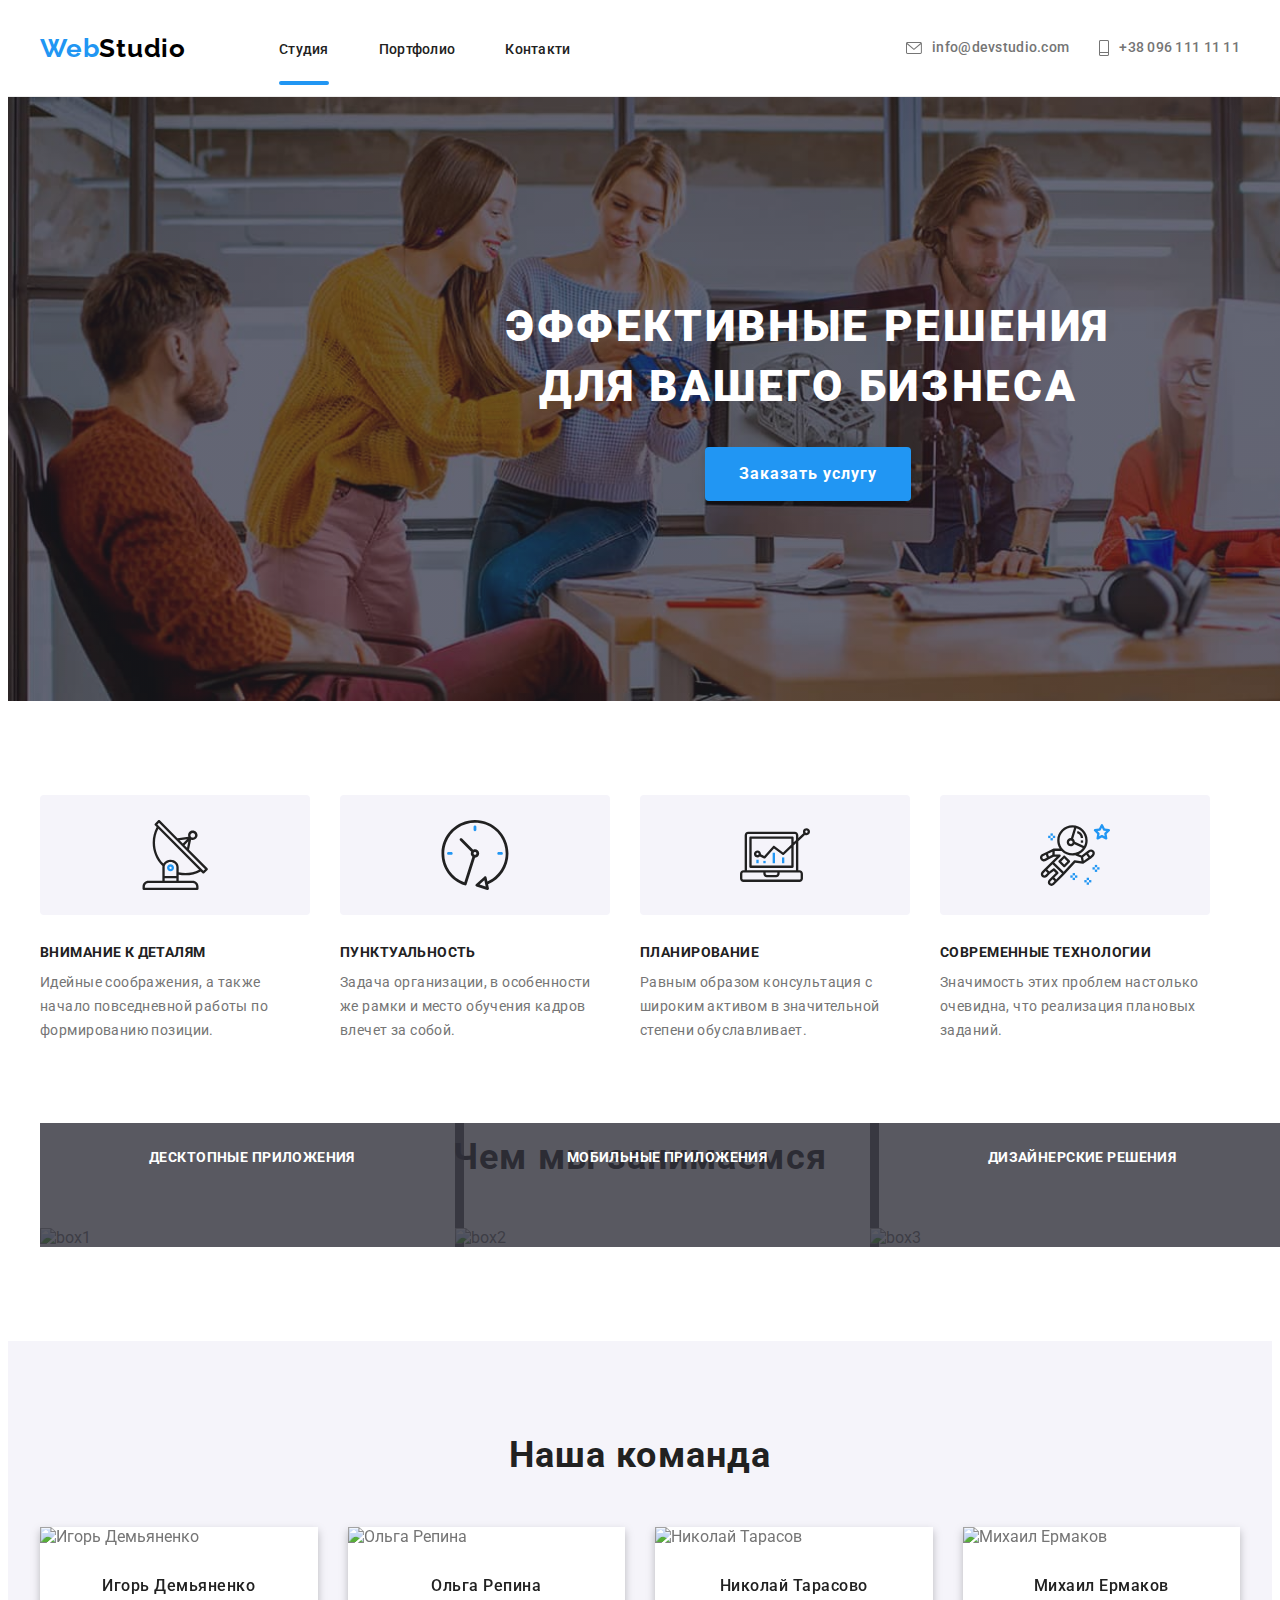
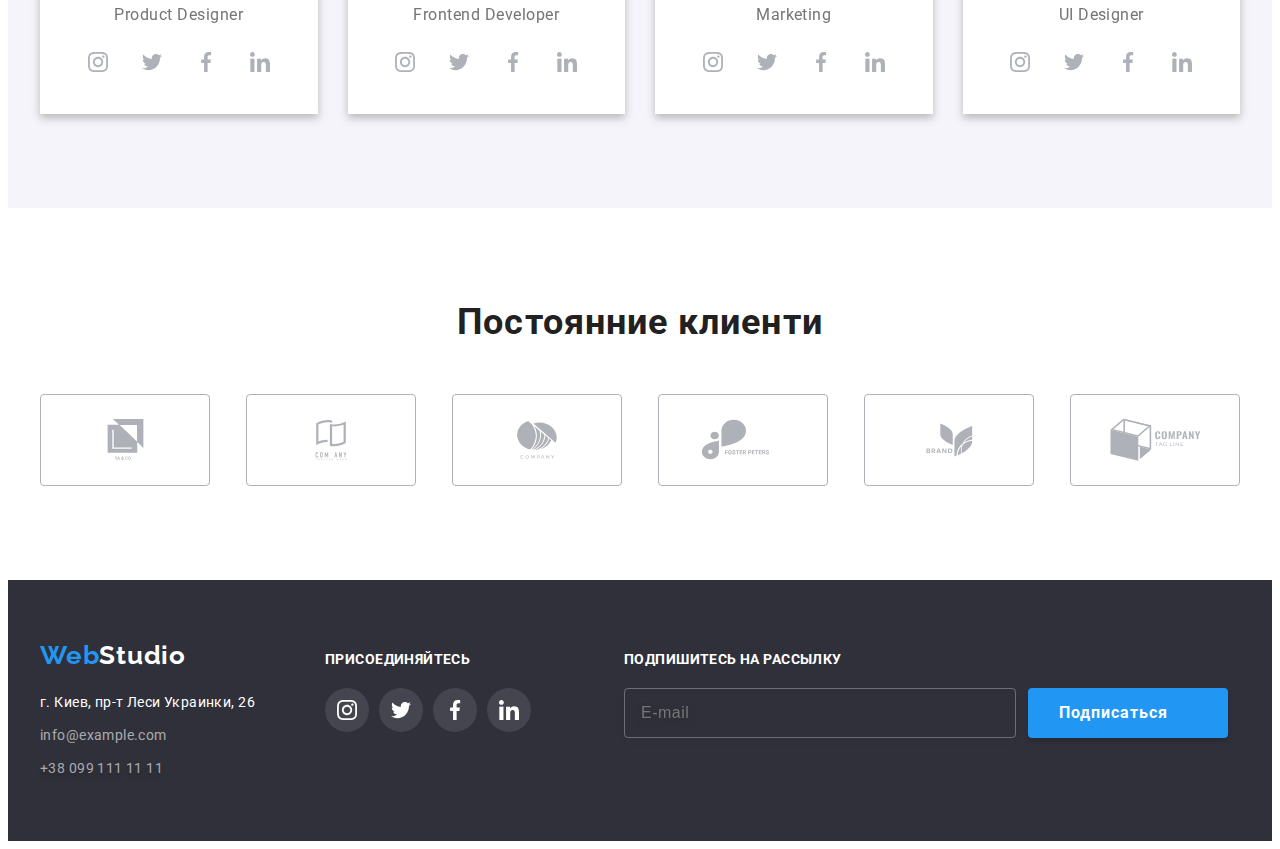
==== index.html @ 04d9489f "ver 1" ====
<!DOCTYPE html>
<html lang="ru">
  <head>
    <meta charset="UTF-8" />
    <meta http-equiv="X-UA-Compatible" content="IE=edge" />
    <meta name="viewport" content="width=device-width, initial-scale=1.0" />
    <title>Seventh task</title>
    <link rel="preconnect" href="https://fonts.googleapis.com" />
    <link rel="preconnect" href="https://fonts.gstatic.com" crossorigin />
    <link
      href="https://fonts.googleapis.com/css2?family=Raleway:wght@700&family=Roboto:wght@400;500;700;900&display=swap"
      rel="stylesheet"
    />
    <link
      rel="stylesheet"
      href="https://cdnjs.cloudflare.com/ajax/libs/modern-normalize/1.1.0/modern-normalize.min.css"
      integrity="sha512-wpPYUAdjBVSE4KJnH1VR1HeZfpl1ub8YT/NKx4PuQ5NmX2tKuGu6U/JRp5y+Y8XG2tV+wKQpNHVUX03MfMFn9Q=="
      crossorigin="anonymous"
      referrerpolicy="no-referrer"
    />
    <!-- <link rel="stylesheet" href="./CSS/style.css" /> -->
    <link rel="stylesheet" href="./CSS/main.min.css" />
  </head>

  <body>
    <div class="page-container">
      <!-- шапка -->
      <header class="header">
        <nav class="header__container container">
          <nav class="header__navigation">
            <a class="header__logo" href="./">
              <span class="logo">Web</span>Studio
            </a>
            <ul class="header-list list">
              <li class="header-list__item">
                <a href="./" class="header-list__link link curent">Студия</a>
              </li>
              <li class="header-list__item">
                <a href="./portfolio.html" class="header-list__link link"
                  >Портфолио</a
                >
              </li>
              <li class="header-list__item">
                <a href="" class="header-list__link link">Контакти</a>
              </li>
            </ul>
          </nav>

          <ul class="header-list list">
            <li class="contact-item">
              <div class="contact-item__button">
                <a class="contact-item__button link" href="mailto:info@devstudio.com">
                  <svg class="contact-item__icon" width="16" height="12">
                    <use href="./images/icons.svg#icon-mail"></use>
                  </svg>
                  info@devstudio.com
                </a>
              </div>
            </li>
            <li class="contact-item">
              <div class="contact-item__button">
                <a class="contact-item__button link" href="tel:380961111111">
                  <svg class="contact-item__icon" width="10" height="16">
                    <use href="./images/icons.svg#icon-smartphone"></use>
                  </svg>
                  +38 096 111 11 11
                </a>
              </div>
            </li>
          </ul>
        </nav>
      </header>

      <main>
        <!-- герой/банер -->
        <div class="hero">
          <!-- банер  -->
          <div class="hero__container container">
            <section class="hero__main">
              <h1 class="hero__title">Эффективные решения для вашего бизнеса</h1>
              <button class="hero__button" type="button" data-modal-open>
                Заказать услугу
              </button>
            </section>
          </div>
        </div>
        <!-- преваги/блог -->
        <section class="benefits">
          <div class="benefits__container container">
            <h2 class="visually-hidden">Принципи роботи</h2>

            <ul class="benefits-list list">
              <li class="benefits-list__item">
                <div class="benefits-list__icon-field">
                  <svg class="benefits-list__icon" width="70" height="70">
                    <use href="./images/icons.svg#icon-pic1"></use>
                  </svg>
                </div>
                <h3 class="benefits-list__tittle">Внимание к деталям</h3>
                <p class="benefits-list__text">
                  Идейные соображения, а также начало повседневной работы по
                  формированию позиции.
                </p>
              </li>
              <li class="benefits-list__item">
                <div class="benefits-list__icon-field">
                  <svg class="benefits-list__icon" width="70" height="70">
                    <use href="./images/icons.svg#icon-pic2"></use>
                  </svg>
                </div>
                <h3 class="benefits-list__tittle">Пунктуальность</h3>
                <p class="benefits-list__text">
                  Задача организации, в особенности же рамки и место обучения
                  кадров влечет за собой.
                </p>
              </li>
              <li class="benefits-list__item">
                <div class="benefits-list__icon-field">
                  <svg class="benefits-list__icon" width="70" height="70">
                    <use href="./images/icons.svg#icon-pic3"></use>
                  </svg>
                </div>
                <h3 class="benefits-list__tittle">Планирование</h3>
                <p class="benefits-list__text">
                  Равным образом консультация с широким активом в значительной
                  степени обуславливает.
                </p>
              </li>
              <li class="benefits-list__item">
                <div class="benefits-list__icon-field">
                  <svg class="benefits-list__icon" width="70" height="70">
                    <use href="./images/icons.svg#icon-pic4"></use>
                  </svg>
                </div>
                <h3 class="benefits-list__tittle">Современные технологии</h3>
                <p class="benefits-list__text">
                  Значимость этих проблем настолько очевидна, что реализация
                  плановых заданий.
                </p>
              </li>
            </ul>
          </div>
        </section>
        <!-- приклади -->
        <section class="examples">
          <div class="examples__container container">
            <h2 class="examples__title section-title">Чем мы занимаемся</h2>
            <ul class="examles-list list">
              <li class="examles-list__item">
                <img src="./images/img1.jpg" alt="box1" width="370" />
                <h3 class="visually-hidden">Pic name</h3>
                <div class="examles-list__container">
                  <h3 class="examles-list__text">Десктопные приложения</h3>
                </div>
              </li>
              <li class="examles-list__item">
                <img src="./images/img2.jpg" alt="box2" width="370" />
                <h3 class="visually-hidden">Pic name</h3>
                <div class="examles-list__container">
                  <h3 class="examles-list__text">Мобильные приложения</h3>
                </div>
              </li>
              <li class="examles-list__item">
                <img src="./images/img3.jpg" alt="box3" width="370" />
                <h3 class="visually-hidden">Pic name</h3>
                <div class="examles-list__container">
                  <h3 class="examles-list__text">Дизайнерские решения</h3>
                </div>
              </li>
            </ul>
          </div>
        </section>
        <!-- команда-->
        <section class="comand">
          <div class="comand__container container">
            <h2 class="comand__title section-title">Наша команда</h2>
            <ul class="comand-list list">
              <li class="comand-list__item">
                <img
                  src="./images/img4.jpg"
                  alt="Игорь Демьяненко"
                  width="270"
                />
                <div class="comand-list__content">
                  <h3 class="comand-list__member">Игорь Демьяненко</h3>
                  <p class="comand-list__job">Product Designer</p>
                  <ul class="comand-list__social socials list">
                    <li class="socials__item">
                      <a class="socials__link" href="">
                        <svg class="socials__icon" width="20" height="20">
                          <use href="./images/icons.svg#icon-instagram"></use>
                        </svg>
                      </a>
                    </li>
                    <li class="socials__item">
                      <a class="socials__link" href="">
                        <svg class="socials__icon" width="20" height="20">
                          <use href="./images/icons.svg#icon-twitter"></use>
                        </svg>
                      </a>
                    </li>
                    <li class="socials__item">
                      <a class="socials__link" href="">
                        <svg class="socials__icon" width="20" height="20">
                          <use href="./images/icons.svg#icon-facebook"></use>
                        </svg>
                      </a>
                    </li>
                    <li class="socials__item">
                      <a class="socials__link" href="">
                        <svg class="socials__icon" width="20" height="20">
                          <use href="./images/icons.svg#icon-linkedin"></use>
                        </svg>
                      </a>
                    </li>
                  </ul>
                </div>
              </li>
              <li class="comand-list__item">
                <img src="./images/img5.jpg" alt="Ольга Репина" width="270" />
                <div class="comand-list__content">
                  <h3 class="comand-list__member">Ольга Репина</h3>
                  <p class="comand-list__job">Frontend Developer</p>
                  <ul class="comand-list__social socials list">
                    <li class="socials__item">
                      <a class="socials__link" href="">
                        <svg class="socials__icon" width="20" height="20">
                          <use href="./images/icons.svg#icon-instagram"></use>
                        </svg>
                      </a>
                    </li>
                    <li class="socials__item">
                      <a class="socials__link" href="">
                        <svg class="socials__icon" width="20" height="20">
                          <use href="./images/icons.svg#icon-twitter"></use>
                        </svg>
                      </a>
                    </li>
                    <li class="socials__item">
                      <a class="socials__link" href="">
                        <svg class="socials__icon" width="20" height="20">
                          <use href="./images/icons.svg#icon-facebook"></use>
                        </svg>
                      </a>
                    </li>
                    <li class="socials__item">
                      <a class="socials__link" href="">
                        <svg class="socials__icon" width="20" height="20">
                          <use href="./images/icons.svg#icon-linkedin"></use>
                        </svg>
                      </a>
                    </li>
                  </ul>
                </div>
              </li>

              <li class="comand-list__item">
                <img
                  src="./images/img6.jpg"
                  alt="Николай Тарасов"
                  width="270"
                />
                <div class="comand-list__content">
                  <h3 class="comand-list__member">Николай Тарасово</h3>
                  <p class="comand-list__job">Marketing</p>
                  <ul class="comand-list__social socials list">
                    <li class="socials__item">
                      <a class="socials__link" href="">
                        <svg class="socials__icon" width="20" height="20">
                          <use href="./images/icons.svg#icon-instagram"></use>
                        </svg>
                      </a>
                    </li>
                    <li class="socials__item">
                      <a class="socials__link" href="">
                        <svg class="socials__icon" width="20" height="20">
                          <use href="./images/icons.svg#icon-twitter"></use>
                        </svg>
                      </a>
                    </li>
                    <li class="socials__item">
                      <a class="socials__link" href="">
                        <svg class="socials__icon" width="20" height="20">
                          <use href="./images/icons.svg#icon-facebook"></use>
                        </svg>
                      </a>
                    </li>
                    <li class="socials__item">
                      <a class="socials__link" href="">
                        <svg class="socials__icon" width="20" height="20">
                          <use href="./images/icons.svg#icon-linkedin"></use>
                        </svg>
                      </a>
                    </li>
                  </ul>
                </div>
              </li>
              <li class="comand-list__item">
                <img src="./images/img7.jpg" alt="Михаил Ермаков" width="270" />
                <div class="comand-list__content">
                  <h3 class="comand-list__member">Михаил Ермаков</h3>
                  <p class="comand-list__job">UI Designer</p>
                  <ul class="comand-list__social socials list">
                    <li class="socials__item">
                      <a class="socials__link" href="">
                        <svg class="socials__icon" width="20" height="20">
                          <use href="./images/icons.svg#icon-instagram"></use>
                        </svg>
                      </a>
                    </li>
                    <li class="socials__item">
                      <a class="socials__link" href="">
                        <svg class="socials__icon" width="20" height="20">
                          <use href="./images/icons.svg#icon-twitter"></use>
                        </svg>
                      </a>
                    </li>
                    <li class="socials__item">
                      <a class="socials__link" href="">
                        <svg class="socials__icon" width="20" height="20">
                          <use href="./images/icons.svg#icon-facebook"></use>
                        </svg>
                      </a>
                    </li>
                    <li class="socials__item">
                      <a class="socials__link" href="">
                        <svg class="socials__icon" width="20" height="20">
                          <use href="./images/icons.svg#icon-linkedin"></use>
                        </svg>
                      </a>
                    </li>
                  </ul>
                </div>
              </li>
            </ul>
          </div>
        </section>
        <!-- клієнти -->
        <section class="clients">
          <div class="clients__container container">
            <h2 class="clients__title section-title">Постоянние клиенти</h2>
            <ul class="clients-list list">
              <li class="clients-list__item">
                <a class="clients-list__link" href="">
                  <svg class="clients-list__icon" width="41" height="47">
                    <use href="./images/icons.svg#icon-client1"></use>
                  </svg>
                </a>
              </li>
              <li class="clients-list__item">
                <a class="clients-list__link" href="">
                  <svg class="clients-list__icon" width="40" height="52">
                    <use href="./images/icons.svg#icon-client2"></use>
                  </svg>
                </a>
              </li>
              <li class="clients-list__item">
                <a class="clients-list__link" href="">
                  <svg class="clients-list__icon" width="44" height="41">
                    <use href="./images/icons.svg#icon-client3"></use>
                  </svg>
                </a>
              </li>
              <li class="clients-list__item">
                <a class="clients-list__link" href="">
                  <svg class="clients-list__icon" width="85" height="41">
                    <use href="./images/icons.svg#icon-client4"></use>
                  </svg>
                </a>
              </li>
              <li class="clients-list__item">
                <a class="clients-list__link" href="">
                  <svg class="clients-list__icon" width="63" height="46">
                    <use href="./images/icons.svg#icon-client5"></use>
                  </svg>
                </a>
              </li>
              <li class="clients-list__item">
                <a class="clients-list__link" href="">
                  <svg class="clients-list__icon" width="93" height="43">
                    <use href="./images/icons.svg#icon-client6"></use>
                  </svg>
                </a>
              </li>
            </ul>
          </div>
        </section>
      </main>

      <footer class="footer">
        <div class="footer__container container">
          <div class="footer__adress-container">
            <a class="footer__logo" href="./">
              <span class="logo">Web</span>Studio
            </a>
            <address class="footer__contact">
              <p class="footer-adress contact-container">
                г. Киев, пр-т Леси Украинки, 26
              </p>
              <a
                class="footer__mail link contact-container"
                href="mailto:info@example.com"
                >info@example.com</a
              >
              <a
                class="footer__tel link contact-container"
                href="tel:+380991111111"
                >+38 099 111 11 11</a
              >
            </address>
          </div>

          <div class="footer__social-container">
            <h4 class="footer__social-title">присоединяйтесь</h4>
            <ul class="socials list">
              <li class="socials__item">
                <a class="socials__link footer__socials-link" href="">
                  <svg class="socials__icon" width="20" height="20">
                    <use href="./images/icons.svg#icon-instagram"></use>
                  </svg>
                </a>
              </li>
              <li class="socials__item">
                <a class="socials__link footer__socials-link" href="">
                  <svg class="socials__icon" width="20" height="20">
                    <use href="./images/icons.svg#icon-twitter"></use>
                  </svg>
                </a>
              </li>
              <li class="socials__item">
                <a class="socials__link footer__socials-link" href="">
                  <svg class="socials__icon" width="20" height="20">
                    <use href="./images/icons.svg#icon-facebook"></use>
                  </svg>
                </a>
              </li>
              <li class="socials__item">
                <a class="socials__link footer__socials-link" href="">
                  <svg class="socials__icon" width="20" height="20">
                    <use href="./images/icons.svg#icon-linkedin"></use>
                  </svg>
                </a>
              </li>
            </ul>
          </div>
          <div class="footer__form-container">
            <h4 class="footer-form__title">Подпишитесь на рассылку</h4>
            <form action="#" class="footer-form">
                <input 
                type="email" 
                name="user-mail" 
                class="footer-form__input" 
                placeholder="E-mail"
                id="user-mail"> 
    
                <button type="submit" class="footer-form__submit" >Подписаться
                        <svg class="footer-form__submit-send" width="24" height="24">
                          <use href="./images/icons.svg#icon-send"></use>
                        </svg>
                </button>
            </form>
          </div>  
          
        </div>
      </footer>
      <div class="backdrop is-hidden" data-modal>
        <div class="modal">
          <button type="button" class="modal__close" data-modal-close>
            <svg class="modal__close-icon" width="18" height="18">
              <use href="./images/icons.svg#icon-close"></use>
            </svg>
          </button>
          <p class="modal__title">Оставьте свои данные, мы вам перезвоним</p>
          <form action="#" class="modal-form">
              <div class="modal-form__field">
                   <label for="user-name" class="form__name-label">Имя</label>
                   <div class="form__input-wrap">
                           <input 
               type="text" 
               minlength="3" 
               name="user-name" 
               class="form__input" 
               required 
               id="user-name"> 
               <svg class="form__input-icon" width="18" height="18">
               <use href="./images/icons.svg#icon-person">   
               </use>
               </svg>
                   </div>
           
              </div>
              <div class="modal-form__field">
                <label for="user-tel" class="form__name-label">Телефон</label>
                <div class="form__input-wrap">
            <input 
            type="tel" 
            name="user-tel" 
            class="form__input" 
            required  
            title="+38 (098) 222-22-22" 
            
            pattern="[\+]\d{2}\s[\(]\d{3}[\)]\s\d{3}[\-]\d{2}[\-]\d{2}" 
            id="user-tel"> 
            <svg class="form__input-icon" width="18" height="18">
                <use href="./images/icons.svg#icon-phone">   
                </use>
                </svg>
        </div>
        </div>
                 <div class="modal-form__field">
                    <label for="user-mail" class="form__name-label">Почта</label>
                    <div class="form__input-wrap">
                <input 
                type="email" 
                name="user-mail" 
                class="form__input" 
                id="user-mail"> 
                <svg class="form__input-icon" width="18" height="18">
                    <use href="./images/icons.svg#icon-email">   
                    </use>
                    </svg>
            </div>
            </div>
            <div class="modal-form__field">
                <label for="user-text" class="form__name-label">Комментарий</label>
                <textarea name="user-text" 
                class="form__text " 
                placeholder="Введите текст"
                id="user-text"
                ></textarea>
                </div>
                    <input 
                        type="checkbox"
                        name="spam"
                        id="modal-check"
                        required
                        class="form__check visually-hidden"> 
                    <label for="modal-check" class="form__check-text">
                        <span>
                        <svg class="form__icon-check" width="16" height="15">
                            <use href="./images/icons.svg#icon-vector">   
                            </use>
                            </svg>
                    </span>
                    Соглашаюсь с рассылкой и принимаю 
                        <a class="form__check-link" href="" >Условия договора</a>
                    </label>
                
                         
                <button type="submit" class="modal__submit" >Отправить</button>
          </form>
        </div>
      </div>
      <script src="./js/modal.js"></script>
    </div>
  </body>
</html>
---- CSS/style.css ----
h1,
h2,
h3,
h4,
h5,
h6,
p {
  margin: 0;
}

ul {
  margin: 0;
  padding: 0;
}

button {
  cursor: pointer;
}

body {
  font-family: 'Roboto', sans-serif;
  color: var(--second-text-color);
}

img {
  display: block;
  max-width: 100%;
  height: auto;
}

address {
  font-style: normal;
}

:root {
  --main-text-color: #212121;
  --hover-text-color: #2196f3;
  --hero-text-color: #fff;
  --second-text-color: #757575;
  --btn-bkground-v1: #2196f3;
  --btn-bkground-v2: #f5f4fa;
  --background-color: #2f303a;
}

.list {
  list-style: none;
}

.link {
  text-decoration: none;
}

.visually-hidden {
  position: absolute;
  white-space: nowrap;
  width: 1px;
  height: 1px;
  overflow: hidden;
  border: 0;
  padding: 0;
  clip: rect(0 0 0 0);
  clip-path: inset(50%);
  margin: -1px;
}

.section-title {
  font-weight: 700;
  font-size: 36px;
  line-height: 1.16;
  text-align: center;
  letter-spacing: 0.03em;
  margin-bottom: 50px;
}

.container {
  display: flex;
  width: 1200px;
  padding-left: 15px;
  padding-right: 15px;
  margin: 0 auto;
}

/* ------------------HEADER-------------------------- */
.header {
  padding-top: 25px;
  padding-bottom: 32px;
  border-bottom: 1px solid #ececec;
}

.header-container {
  align-items: center;
  justify-content: space-between;
}

.header-navigation {
  display: flex;
  align-items: center;
}

.header-logo {
  font-family: Raleway;
  font-weight: 700;
  font-size: 26px;
  line-height: 1.19;
  letter-spacing: 0.03em;
  color: #000;
  text-decoration: none;
  margin-right: 93px;
}

.logo {
  color: #2196f3;
}

.header-list {
  display: flex;
}

.header-item:not(:last-child) {
  margin-right: 50px;
}

.header-link {
  font-weight: 500;
  font-size: 14px;
  line-height: 1.14;
  letter-spacing: 0.02em;
  color: var(--main-text-color);
  transition: color 250ms cubic-bezier(0.4, 0, 0.2, 1);
  position: relative;
}

.header-link:focus,
.header-link:hover {
  color: var(--hover-text-color);
}

.header-link.curent::after {
  content: '';
  width: 100%;
  height: 4px;
  background-color: var(--btn-bkground-v1);
  border-radius: 2px;
  position: absolute;
  left: 0;
  bottom: -28px;
}

.button-primary {
  display: flex;
  font-family: inherit;
  font-weight: 500;
  font-size: 14px;
  line-height: 1.14;
  letter-spacing: 0.02em;
  color: var(--second-text-color);
  cursor: pointer;
  align-items: center;
  transition: color 250ms cubic-bezier(0.4, 0, 0.2, 1);
}

.contact-item:not(:last-child) {
  margin-right: 30px;
}

.button-primary:focus,
.button-primary:hover {
  color: var(--hover-text-color);
}

.mail-icon {
  fill: currentColor;
  margin-right: 10px;
}

/* ------------------FOOTER-------------------------- */
.footer {
  background-color: var(--background-color);
  color: #fff;
  padding-top: 60px;
  padding-bottom: 60px;
}

.footer-container {
  align-items: baseline;
}

.footer-adress-container {
  flex-direction: column;
}

.footer-logo {
  display: flex;
  font-family: Raleway;
  font-weight: 700;
  font-size: 26px;
  line-height: 1.19;
  letter-spacing: 0.03em;
  margin-bottom: 20px;
  text-decoration: none;
  color: #fff;
}

.footer-contact {
  font-style: normal;
  font-size: 14px;
  line-height: 1.71;
  letter-spacing: 0.03em;
  display: flex;
  flex-direction: column;
  align-content: space-between;
}

.contact-container:not(:last-child) {
  margin-bottom: 9px;
}

.footer-mail {
  color: rgba(255, 255, 255, 0.6);
}

.footer-tel {
  color: rgba(255, 255, 255, 0.6);
  text-shadow: 0 4px 4px rgba(0, 0, 0, 0.25);
}

.footer-social-container {
  display: flex;
  flex-direction: column;
  margin-left: 70px;
}

.footer-social-title {
  font-weight: 700;
  font-size: 14px;
  line-height: 1.14;
  letter-spacing: 0.03em;
  text-transform: uppercase;
  color: var(--hero-text-color);
  margin-bottom: 20px;
}

.comand-social-link-footer {
  width: 100%;
  height: 100%;
  border-radius: 50%;
  background: #fff;
  display: flex;
  justify-content: center;
  align-items: center;
  color: #fff;
  background-color: rgba(255, 255, 255, 0.1);
  transition: color 250ms cubic-bezier(0.4, 0, 0.2, 1),
    background-color 250ms cubic-bezier(0.4, 0, 0.2, 1);
}

.comand-social-icon {
  fill: currentColor;
}

.comand-social-link-footer:focus,
.comand-social-link-footer:hover {
  background-color: var(--hover-text-color);
  color: var(--hero-text-color);
}


.footer-form-container {
  display: flex;
  flex-direction: column;
  margin-left: 93px;
}

.footer-form-title {
 font-weight: 700;
font-size: 14px;
line-height: 1.14;
letter-spacing: 0.03em;
text-transform: uppercase;
color: #FFFFFF;
margin-bottom: 20px;
}

.footer-form {
  display: flex;
  height: 50px;
}

.footer-input {
width: 358px;
border: 1px solid rgba(255, 255, 255, 0.3);
filter: drop-shadow(0px 4px 4px rgba(0, 0, 0, 0.15));
border-radius: 4px;
padding: 15px 16px;
background-color: transparent;
font-weight: 400;
font-size: 16px;
line-height: 1.25;
align-items: center;
letter-spacing: 0.03em;
color: rgba(255, 255, 255, 0.6);
}

.footer-submit {
  display: flex;
width: 200px;
background: #2196F3;
box-shadow: 0px 4px 4px rgba(0, 0, 0, 0.15);
border-radius: 4px;
border: currentColor;
margin-left: 12px;
padding: 10px 29px;
font-weight: 700;
font-size: 16px;
line-height: 1.87;
align-items: center;
justify-content: center;
text-align: center;
letter-spacing: 0.06em;
color: #FFFFFF;
}

.footer-submit-send {
  margin-left: 10px;
  fill: currentColor;
}



/* ------------------------------------------INDEX-------------------------------------------------- */

/* ------------------HERO-------------------------- */

.hero {
  width: 1600px;
  margin: 0 auto;
  background-color: var(--background-color);
  background-image: linear-gradient(
      rgba(47, 48, 58, 0.4),
      rgba(47, 48, 58, 0.4)
    ),
    url(../images/Img.jpg);
  background-repeat: no-repeat;
  background-position: center;
  background-size: cover;
}

.hero-container {
  flex-direction: column;
  align-items: center;
  padding-top: 200px;
  padding-bottom: 200px;
}

.hero-title {
  display: flex;
  font-weight: 900;
  font-size: 44px;
  line-height: 1.36;
  text-align: center;
  letter-spacing: 0.06em;
  text-transform: uppercase;
  color: var(--hero-text-color);
  width: 696px;
  height: 120px;
  margin-bottom: 30px;
}

.hero-button {
  font-family: inherit;
  font-weight: 700;
  font-size: 16px;
  line-height: 1.87;
  display: flex;
  align-items: center;
  text-align: center;
  letter-spacing: 0.06em;
  color: var(--hero-text-color);
  padding: 10px 32px;
  background: #2196f3;
  box-shadow: 0 4px 4px rgba(0, 0, 0, 0.15);
  border: none;
  border-radius: 4px;
  margin: 0 auto;
}

/* ------------------BENEFITS-------------------------- */
.benefits {
  padding-top: 94px;
  padding-bottom: 94px;
}

.benefits-list {
  display: flex;
  justify-content: space-between;
}

.benefits-item {
  width: 270px;
}

.benefits-item:not(:last-child) {
  margin-right: 30px;
}

.benefits-tittle {
  /* display: flex; */
  font-weight: 700;
  font-size: 14px;
  line-height: 1.14;
  letter-spacing: 0.03em;
  text-transform: uppercase;
  color: var(--main-text-color);
  margin-bottom: 10px;
}

.benefits-icon-field {
  width: 270px;
  height: 120px;
  background: #f5f4fa;
  border-radius: 4px;
  display: flex;
  margin-bottom: 30px;
  justify-content: center;
  align-items: center;
}

.benefits-text {
  font-size: 14px;
  line-height: 1.71;
  letter-spacing: 0.03em;
}

/* ------------------EXAMPLES------------------------- */

.examples {
  padding-bottom: 94px;
}

.examples-container {
  flex-direction: column;
}

.examles-list {
  display: flex;
  justify-content: space-between;
}

.examples-item {
  position: relative;
}

.example-item:not(:last-child) {
  margin-right: 30px;
}

.example-description-container {
  width: 100%;
  height: 70px;
  background-color: rgba(47, 48, 58, 0.8);
  position: absolute;
  bottom: 0;
  left: 0;
  padding: 27px;
}

.descritpion {
  font-weight: 700;
  font-size: 14px;
  line-height: 1.14;
  text-align: center;
  letter-spacing: 0.03em;
  text-transform: uppercase;
  color: #fff;
}

.examples-title {
  color: var(--main-text-color);
}

/* ------------------COMAND------------------------ */
.comand {
  background-color: var(--btn-bkground-v2);
  padding-top: 94px;
  padding-bottom: 94px;
}

.comand-container {
  flex-direction: column;
}

.comand-title {
  color: var(--main-text-color);
}

.comand-list {
  display: flex;
  flex-wrap: wrap;
  margin-right: -30px;
  margin-bottom: -30px;
}

.comand-item {
  flex-basis: calc(100% / 4 - 30px);
  background-color: #fff;
  margin-right: 30px;
  margin-bottom: 30px;
  filter: drop-shadow(0px 4px 4px rgba(0, 0, 0, 0.25));
}

.comand-content {
  padding-top: 30px;
  padding-bottom: 30px;
}

.comand-member {
  font-weight: 500;
  font-size: 16px;
  line-height: 1.19;
  text-align: center;
  letter-spacing: 0.03em;
  color: var(--main-text-color);
  margin-bottom: 10px;
}

.comand-job {
  font-size: 16px;
  line-height: 1.19;
  text-align: center;
  letter-spacing: 0.03em;
  margin-bottom: 16px;
}

.comand-social-list {
  display: flex;
  justify-content: center;
}

.comand-social-item {
  width: 44px;
  height: 44px;
}
.comand-social-item + .comand-social-item {
  margin-left: 10px;
}

.comand-social-link {
  width: 100%;
  height: 100%;
  border-radius: 50%;
  background: #fff;
  display: flex;
  justify-content: center;
  align-items: center;
  color: #afb1b8;
  transition: color 250ms cubic-bezier(0.4, 0, 0.2, 1),
    background-color 250ms cubic-bezier(0.4, 0, 0.2, 1);
}

.comand-social-icon {
  fill: currentColor;
}

.comand-social-link:focus,
.comand-social-link:hover {
  background-color: var(--hover-text-color);
  color: var(--hero-text-color);
}

/* ------------------Clients------------------------ */

.clients {
  padding-top: 94px;
  padding-bottom: 94px;
}

.clients-container {
  flex-direction: column;
}

.clients-title {
  color: var(--main-text-color);
}
.clients-list {
  display: flex;
  justify-content: space-between;
}

.clients-item {
  width: 170px;
  height: 92px;
}

.clients-link {
  width: 100%;
  height: 100%;
  border: 1px solid #afb1b8;
  box-sizing: border-box;
  border-radius: 4px;
  display: flex;
  justify-content: center;
  align-items: center;
  color: #afb1b8;
  transition: color 250ms cubic-bezier(0.4, 0, 0.2, 1),
    border-color 250ms cubic-bezier(0.4, 0, 0.2, 1);
}

.clients-icon {
  fill: currentColor;
}

.clients-link:focus,
.clients-link:hover {
  border-color: var(--hover-text-color);
  color: var(--hover-text-color);
}

/* ------------------modalka------------------------- */

.backdrop {
  width: 100vw;
  height: 100vh;
  background-color: rgba(0, 0, 0, 0.2);
  position: fixed;
  top: 0;
  left: 0;
  transition: opacity 1000ms cubic-bezier(0.4, 0, 0.2, 1),
    scale 1000ms cubic-bezier(0.4, 0, 0.2, 1),
    visibility 1000ms cubic-bezier(0.4, 0, 0.2, 1),
    rotate 1000ms cubic-bezier(0.4, 0, 0.2, 1);
}

.backdrop.is-hidden .modal {
  transform: scale(0) rotate(-380deg);
}

.modal {
  width: 528px;
  min-height: 581px;
  background-color: #fff;
  position: absolute;
  box-shadow: 0px 1px 3px rgba(0, 0, 0, 0.12), 
  0px 1px 1px rgba(0, 0, 0, 0.14), 
  0px 2px 1px rgba(0, 0, 0, 0.2);
border-radius: 4px;
  top: 50%;
  left: 50%;
  transform: scale(1) translate(-50%, -50%) rotate(0);
  transition: transform 1000ms;
  transform-origin: top left;
  padding: 40px;
}

.modal-close {
  position: absolute;
  top: 8px;
  right: 8px;
  width: 30px;
  height: 30px;
  background-color: transparent;
  border: 1px solid rgba(0, 0, 0, 0.1);
  border-radius: 50%;
  display: flex;
  align-items: center;
  justify-content: center;
  transition: color 250ms cubic-bezier(0.4, 0, 0.2, 1);
}

.close-icon {
  fill: currentColor;
}

.modal-close:focus,
.modal-close:hover {
  color: var(--hover-text-color);
}

.is-hidden {
  visibility: hidden;
  opacity: 0;
  pointer-events: 0;
}

.modal-title {
  font-weight: 700;
font-size: 20px;
line-height: 1.15;
text-align: center;
letter-spacing: 0.03em;
color: #212121;
margin-bottom: 12px;
}

.modal-form-field {
  margin-bottom: 10px;
  }


.modal-input-wrap {
  position: relative;
}

.modal-input {
  width: 100%;
  height: 40px;
   border: 1px solid rgba(33, 33, 33, 0.2);
box-sizing: border-box;
border-radius: 4px;
outline: none;
padding-left: 25px;
padding-right: 10px;
background-color: transparent;
color: #212121;
transition: border-color 250ms cubic-bezier(0.4, 0, 0.2, 1);

}


.modal-input:focus,
.modal-text:focus {
border-color: #2196F3;
}

.input-icon {
  position: absolute;
  top: 50%;
  transform: translateY(-50%);
  left: 5px;
  fill: var(--main-text-color);
  transition: fill 250ms cubic-bezier(0.4, 0, 0.2, 1);
  }

  .modal-input:focus + .input-icon{
fill: #2196F3;
}

.modal-text {
  width: 100%;
  height: 120px;
  margin-bottom: 10px;
  border: 1px solid rgba(33, 33, 33, 0.2);
box-sizing: border-box;
border-radius: 4px;
outline: none;
padding: 12px 16px;
background-color: transparent;
color: #212121;
resize: none;
transition: border-color 250ms cubic-bezier(0.4, 0, 0.2, 1);
}


.modal-input::placeholder, .modal-text::placeholder, {
  font-size: 12px;
  color: rgba(117, 117, 117, 0.5);
}

.form-name-label {
font-weight: 400;
font-size: 12px;
line-height: 1.67;
letter-spacing: 0.01em;
display: block;
margin-bottom: 4px;
color: #757575;
}

.modal-submit {
 width: 200px;
height: 50px;
background: #2196F3;
box-shadow: 0px 4px 4px rgba(0, 0, 0, 0.15);
border-radius: 4px;
border: currentColor;
font-weight: 700;
font-size: 16px;
line-height: 1.87;
display: flex;
align-items: center;
text-align: center;
justify-content: center;
letter-spacing: 0.06em;
color: #FFFFFF;
margin: 0 auto;
margin-top: 30px;
}

.modal-submit:focus {
  background: #188CE8;

}

.check-text {
font-weight: 400;
font-size: 14px;
line-height: 1.71;
letter-spacing: 0.03em;
color: #757575;
display: flex;
align-items: center;
justify-content: center;
/* justify-content: space-between; */


}


.check-text span {
  width: 16px;
  height: 15px;
  border: 1px solid #000000;
  border-radius: 2px;
margin-right: 9px;
display: flex;
align-items: center;
}

.icon-check {
  fill: #fff;
}

.modal-check:checked + .check-text span {
  background: #2196F3;
  border: none;
   
  }

/* .check-text::before {
  content: '';
  width: 16px;
  height: 15px;
  border: 1px solid #000000;
  box-sizing: border-box;
display: block;
border-radius: 2px;
}

.modal-check:checked + .check-text::before {
background-color: darkmagenta;
} */


.check-link {
  text-decoration-line: underline;
  color: #2196F3;
  margin-left: 5px;
}




/* ------------------------------------------PORTFOLIO------------------------------------------------ */
.filter {
  padding-top: 100px;
  padding-bottom: 100px;
}

.portfolio-container {
  flex-direction: column;
  align-items: center;
}

/* ------------------filter------------------------ */
.filter-list {
  display: flex;
  justify-content: space-between;
  margin-bottom: 50px;
}

.filter-item:not(:last-child) {
  margin-right: 8px;
}

.filter-button {
  font-family: inherit;
  font-weight: 500;
  font-size: 16px;
  line-height: 1.62;
  cursor: pointer;
  border-color: transparent;
  padding: 6px 22px;
  text-align: center;
  letter-spacing: 0.03em;
  color: var(--main-text-color);
  background-color: var(--btn-bkground-v2);
  border-radius: 4px;
  transition: color 250ms cubic-bezier(0.4, 0, 0.2, 1),
    background-color 250ms cubic-bezier(0.4, 0, 0.2, 1),
    filter 250ms cubic-bezier(0.4, 0, 0.2, 1);
}

.filter-button:focus,
.filter-button:hover {
  color: var(--hero-text-color);
  background-color: var(--btn-bkground-v1);
  filter: drop-shadow(0px 4px 4px rgba(0, 0, 0, 0.25));
}

/* ------------------Results------------------------ */

.results-list {
  display: flex;
  flex-wrap: wrap;
  margin-right: -30px;
  margin-bottom: -30px;
}

.results-item {
  border: 1px solid #eee;
  flex-basis: calc(100% / 3 - 30px);
  background-color: #fff;
  margin-right: 30px;
  margin-bottom: 30px;
  transition: filter 250ms cubic-bezier(0.4, 0, 0.2, 1);
}

.results-item:focus,
.results-item:hover {
  filter: drop-shadow(0px 4px 4px rgba(0, 0, 0, 0.25));
}

.results-content {
  padding: 20px 24px;
}

.results-name {
  font-weight: 700;
  font-size: 18px;
  line-height: 2;
  letter-spacing: 0.06em;
  color: var(--main-text-color);
  margin-bottom: 4px;
}

.results-group {
  font-size: 16px;
  line-height: 1.87;
  letter-spacing: 0.03em;
}

.result-img-container {
  position: relative;
  overflow: hidden; /* padding-bottom: 2px; */
}

.result-description {
  font-weight: 400;
  font-size: 18px;
  line-height: 1.56;
  color: var(--hero-text-color);
  padding: 63px 24px;
  background-color: rgba(33, 150, 243, 0.9);
  height: 100%;
  margin-top: -1px;
  margin-left: -1px;
  margin-right: -1px;
  position: absolute;
  top: 0;
  left: 0;
  transform: translatey(101%);
  transition: transform 250ms cubic-bezier(0.4, 0, 0.2, 1);
  overflow: auto;
}

.results-item:hover .result-description {
  transform: translateY(0);
}
---- CSS/main.min.css ----
:root{--main-text-color: #212121;--hover-text-color: #2196f3;--hero-text-color: #fff;--second-text-color: #757575;--btn-bkground-v1: #2196f3;--btn-bkground-v2: #f5f4fa;--background-color: #2f303a}h1,h2,h3,h4,h5,h6,p{margin:0}ul{margin:0;padding:0}button{cursor:pointer}body{font-family:'Roboto', sans-serif;color:var(--second-text-color)}img{display:block;max-width:100%;height:auto}address{font-style:normal}.visually-hidden{position:absolute;white-space:nowrap;width:1px;height:1px;overflow:hidden;border:0;padding:0;clip:rect(0 0 0 0);clip-path:inset(50%);margin:-1px}.is-hidden{visibility:hidden;opacity:0;pointer-events:0}.list{list-style:none}.link{text-decoration:none}.container{display:flex;width:1200px;padding-left:15px;padding-right:15px;margin:0 auto}.contact-item__button{border-radius:4px;border-color:rgba(0,0,0,0);font-family:inherit;background:rgba(0,0,0,0);color:var(--second-text-color);display:flex;text-align:center;justify-content:center;align-items:center;font-weight:500;font-size:14px;line-height:1.14;letter-spacing:.02em;transition:color 250ms cubic-bezier(0.4, 0, 0.2, 1)}.contact-item__button:focus,.contact-item__button:hover{color:var(--hover-text-color)}.contact-item:not(:last-child){margin-right:30px}.footer-form__submit{border-radius:4px;border-color:rgba(0,0,0,0);font-family:inherit;background:#2196F3;color:var(--hero-text-color);display:flex;text-align:center;justify-content:center;align-items:center;font-weight:700;font-size:16px;line-height:1.87;letter-spacing:.06em;width:200px;box-shadow:0px 4px 4px rgba(0,0,0,0.15);margin-left:12px;padding:10px 29px}.hero__button{border-radius:4px;border-color:rgba(0,0,0,0);font-family:inherit;background:#2196F3;color:var(--hero-text-color);display:flex;text-align:center;justify-content:center;align-items:center;font-weight:700;font-size:16px;line-height:1.87;letter-spacing:.06em;padding:10px 32px;box-shadow:0 4px 4px rgba(0,0,0,0.15);margin:0 auto}.filter-button{border-radius:4px;border-color:rgba(0,0,0,0);font-family:inherit;background:var(--btn-bkground-v2);color:var(--main-text-color);display:flex;text-align:center;justify-content:center;align-items:center;font-weight:500;font-size:16px;line-height:1.62;letter-spacing:.03em;padding:6px 22px;transition:color 250ms cubic-bezier(0.4, 0, 0.2, 1),background-color 250ms cubic-bezier(0.4, 0, 0.2, 1),filter 250ms cubic-bezier(0.4, 0, 0.2, 1)}.filter-button:focus,.filter-button:hover{color:var(--hero-text-color);background-color:var(--btn-bkground-v1);filter:drop-shadow(0px 4px 4px rgba(0,0,0,0.25))}.modal__submit{border-radius:4px;border-color:rgba(0,0,0,0);font-family:inherit;background:#2196F3;color:var(--hero-text-color);display:flex;text-align:center;justify-content:center;align-items:center;font-weight:700;font-size:16px;line-height:1.87;letter-spacing:.06em;width:200px;height:50px;box-shadow:0px 4px 4px rgba(0,0,0,0.15);margin:0 auto;margin-top:30px}.modal__submit:focus{background:#188CE8}.section-title{font-weight:700;font-size:36px;line-height:1.16;letter-spacing:.03em;text-align:center;margin-bottom:50px}.backdrop{width:100vw;height:100vh;background-color:rgba(0,0,0,0.2);position:fixed;top:0;left:0;transition:opacity 1000ms cubic-bezier(0.4, 0, 0.2, 1),scale 1000ms cubic-bezier(0.4, 0, 0.2, 1),visibility 1000ms cubic-bezier(0.4, 0, 0.2, 1),rotate 1000ms cubic-bezier(0.4, 0, 0.2, 1)}.backdrop.is-hidden .modal{transform:scale(0) rotate(-380deg)}.modal{width:528px;min-height:581px;background-color:#fff;position:absolute;box-shadow:0px 1px 3px rgba(0,0,0,0.12),0px 1px 1px rgba(0,0,0,0.14),0px 2px 1px rgba(0,0,0,0.2);border-radius:4px;top:50%;left:50%;transform:scale(1) translate(-50%, -50%) rotate(0);transition:transform 1000ms;transform-origin:top left;padding:40px}.modal__close{display:flex;text-align:center;justify-content:center;align-items:center;position:absolute;top:8px;right:8px;width:30px;height:30px;background-color:transparent;border:1px solid rgba(0,0,0,0.1);border-radius:50%;transition:color 250ms cubic-bezier(0.4, 0, 0.2, 1)}.modal__close:focus,.modal__close:hover{color:var(--hover-text-color)}.modal__close-icon{fill:currentColor}.modal__title{font-weight:700;font-size:20px;line-height:1.15;letter-spacing:.03em;text-align:center;color:#212121;margin-bottom:12px}.modal-form__field{margin-bottom:10px}.form__input-wrap{position:relative}.form__input{width:100%;height:40px;border:1px solid rgba(33,33,33,0.2);box-sizing:border-box;border-radius:4px;outline:none;padding-left:25px;padding-right:10px;background-color:transparent;color:#212121;transition:border-color 250ms cubic-bezier(0.4, 0, 0.2, 1)}.form__input:focus{border-color:#2196F3}.form__input::placeholder{font-size:12px;color:rgba(117,117,117,0.5)}.form__input-icon{position:absolute;top:50%;transform:translateY(-50%);left:5px;fill:var(--main-text-color);transition:fill 250ms cubic-bezier(0.4, 0, 0.2, 1)}.form__input:focus+.form__input-icon{fill:#2196F3}.form__text{width:100%;height:120px;margin-bottom:10px;border:1px solid rgba(33,33,33,0.2);box-sizing:border-box;border-radius:4px;outline:none;padding:12px 16px;background-color:transparent;color:#212121;resize:none;transition:border-color 250ms cubic-bezier(0.4, 0, 0.2, 1)}.form__text:focus{border-color:#2196F3}.form__text::placeholder{font-size:12px;color:rgba(117,117,117,0.5)}.form__name-label{font-weight:400;font-size:12px;line-height:1.67;letter-spacing:.01em;display:block;margin-bottom:4px;color:#757575}.form__check-text{display:flex;text-align:center;justify-content:center;align-items:center;font-weight:400;font-size:14px;line-height:1.71;letter-spacing:.03em;color:#757575}.form__check-text span{width:16px;height:15px;border:1px solid #000000;border-radius:2px;margin-right:9px;display:flex;align-items:center}.form__check:checked+.form__check-text span{background:#2196F3;border:none}.form__icon-check{fill:#fff}.form__check-link{text-decoration-line:underline;color:#2196F3;margin-left:5px}.socials{display:flex;text-align:center;justify-content:center;align-items:center}.socials__item{width:44px;height:44px}.socials__item+.socials__item{margin-left:10px}.socials__link{display:flex;text-align:center;justify-content:center;align-items:center;width:100%;height:100%;border-radius:50%;background:#fff;color:#afb1b8;transition:color 250ms cubic-bezier(0.4, 0, 0.2, 1),background-color 250ms cubic-bezier(0.4, 0, 0.2, 1)}.socials__link:focus,.socials__link:hover{background-color:var(--hover-text-color);color:var(--hero-text-color)}.socials__icon{fill:currentColor}.header{padding-top:25px;padding-bottom:32px;border-bottom:1px solid #ececec}.header__container{align-items:center;justify-content:space-between}.header__navigation{display:flex;align-items:center}.header__logo{font-weight:700;font-size:26px;line-height:1.19;letter-spacing:.03em;font-family:Raleway;color:#000;text-decoration:none;margin-right:93px}.logo{color:#2196f3}.header-list{display:flex}.header-list__item:not(:last-child){margin-right:50px}.header-list__link{font-weight:500;font-size:14px;line-height:1.14;letter-spacing:.02em;color:var(--main-text-color);transition:color 250ms cubic-bezier(0.4, 0, 0.2, 1);position:relative}.header-list__link:focus,.header-list__link:hover{color:var(--hover-text-color)}.header-list__link.curent::after{content:'';width:100%;height:4px;background-color:var(--btn-bkground-v1);border-radius:2px;position:absolute;left:0;bottom:-28px}.contact-item__icon{fill:currentColor;margin-right:10px}.footer{background-color:var(--background-color);color:#fff;padding-top:60px;padding-bottom:60px}.footer__container{align-items:baseline}.footer__adress-container{flex-direction:column}.footer__logo{font-weight:700;font-size:26px;line-height:1.19;letter-spacing:.03em;display:flex;font-family:Raleway;margin-bottom:20px;text-decoration:none;color:#fff}.footer__contact{font-weight:400;font-size:14px;line-height:1.71;letter-spacing:.03em;font-style:normal;display:flex;flex-direction:column;align-content:space-between}.contact-container:not(:last-child){margin-bottom:9px}.footer__mail{color:rgba(255,255,255,0.6)}.footer__tel{color:rgba(255,255,255,0.6);text-shadow:0 4px 4px rgba(0,0,0,0.25)}.footer__social-container{display:flex;flex-direction:column;margin-left:70px}.footer__social-title{font-weight:700;font-size:14px;line-height:1.14;letter-spacing:.03em;text-transform:uppercase;color:var(--hero-text-color);margin-bottom:20px}.footer__socials-link{color:#fff;background-color:rgba(255,255,255,0.1)}.comand-social-icon{fill:currentColor}.footer__form-container{display:flex;flex-direction:column;margin-left:93px}.footer-form__title{font-weight:700;font-size:14px;line-height:1.14;letter-spacing:.03em;text-transform:uppercase;color:#FFFFFF;margin-bottom:20px}.footer-form{display:flex;height:50px}.footer-form__input{font-weight:400;font-size:16px;line-height:1.25;letter-spacing:.03em;width:358px;border:1px solid rgba(255,255,255,0.3);filter:drop-shadow(0px 4px 4px rgba(0,0,0,0.15));border-radius:4px;padding:15px 16px;background-color:transparent;align-items:center;color:rgba(255,255,255,0.6)}.footer-form__submit-send{margin-left:10px;fill:currentColor}.hero{width:1600px;margin:0 auto;background-color:var(--background-color);background-image:linear-gradient(rgba(47,48,58,0.4), rgba(47,48,58,0.4)),url(../images/Img.jpg);background-repeat:no-repeat;background-position:center;background-size:cover}.hero__container{flex-direction:column;align-items:center;padding-top:200px;padding-bottom:200px}.hero__title{font-weight:900;font-size:44px;line-height:1.36;letter-spacing:.06em;display:flex;text-align:center;justify-content:center;align-items:center;text-transform:uppercase;color:var(--hero-text-color);width:696px;height:120px;margin-bottom:30px}.benefits{padding-top:94px;padding-bottom:94px}.benefits-list{display:flex;justify-content:space-between}.benefits-list__item{width:270px}.benefits-list__item:not(:last-child){margin-right:30px}.benefits-list__tittle{font-weight:700;font-size:14px;line-height:1.14;letter-spacing:0.03em;text-transform:uppercase;color:var(--main-text-color);margin-bottom:10px}.benefits-list__icon-field{display:flex;text-align:center;justify-content:center;align-items:center;width:270px;height:120px;background:#f5f4fa;border-radius:4px;margin-bottom:30px}.benefits-list__text{font-weight:400;font-size:14px;line-height:1.71;letter-spacing:.03em}.examples{padding-bottom:94px}.examples__container{flex-direction:column}.examples__title{color:var(--main-text-color)}.examles-list{display:flex;justify-content:space-between}.examles-list__item{position:relative}.examles-list__item:not(:last-child){margin-right:30px}.examles-list__container{width:100%;height:70px;background-color:rgba(47,48,58,0.8);position:absolute;bottom:0;left:0;padding:27px}.examles-list__text{font-weight:700;font-size:14px;line-height:1.14;letter-spacing:.03em;text-align:center;text-transform:uppercase;color:#fff}.comand{background-color:var(--btn-bkground-v2);padding-top:94px;padding-bottom:94px}.comand__container{flex-direction:column}.comand__title{color:var(--main-text-color)}.comand-list{display:flex;flex-wrap:wrap;margin-right:-30px;margin-bottom:-30px}.comand-list__item{flex-basis:calc(100% / 4 - 30px);background-color:#fff;margin-right:30px;margin-bottom:30px;filter:drop-shadow(0px 4px 4px rgba(0,0,0,0.25))}.comand-list__content{padding-top:30px;padding-bottom:30px}.comand-list__member{font-weight:500;font-size:16px;line-height:1.19;letter-spacing:.03em;text-align:center;color:var(--main-text-color);margin-bottom:10px}.comand-list__job{font-weight:400;font-size:16px;line-height:1.19;letter-spacing:.03em;text-align:center;margin-bottom:16px}.clients{padding-top:94px;padding-bottom:94px}.clients__container{flex-direction:column}.clients__title{color:var(--main-text-color)}.clients-list{display:flex;justify-content:space-between}.clients-list__item{width:170px;height:92px}.clients-list__link{display:flex;text-align:center;justify-content:center;align-items:center;width:100%;height:100%;border:1px solid #afb1b8;box-sizing:border-box;border-radius:4px;color:#afb1b8;transition:color 250ms cubic-bezier(0.4, 0, 0.2, 1),border-color 250ms cubic-bezier(0.4, 0, 0.2, 1)}.clients-list__link:focus,.clients-list__link:hover{border-color:var(--hover-text-color);color:var(--hover-text-color)}.clients-list__icon{fill:currentColor}.filter{padding-top:100px;padding-bottom:100px}.portfolio-container{flex-direction:column;align-items:center}.filter-list{display:flex;justify-content:space-between;margin-bottom:50px}.filter-item:not(:last-child){margin-right:8px}.results-list{display:flex;flex-wrap:wrap;margin-right:-30px;margin-bottom:-30px}.results-item{border:1px solid #eee;flex-basis:calc(100% / 3 - 30px);background-color:#fff;margin-right:30px;margin-bottom:30px;transition:filter 250ms cubic-bezier(0.4, 0, 0.2, 1)}.results-item:focus,.results-item:hover{filter:drop-shadow(0px 4px 4px rgba(0,0,0,0.25))}.results-item:focus .result-description,.results-item:hover .result-description{transform:translateY(0)}.results-content{padding:20px 24px}.results-name{font-weight:700;font-size:18px;line-height:2;letter-spacing:.06em;color:var(--main-text-color);margin-bottom:4px}.results-group{font-weight:400;font-size:16px;line-height:1.87;letter-spacing:.03em}.result-img-container{position:relative;overflow:hidden}.result-description{font-weight:400;font-size:18px;line-height:1.56;letter-spacing:.03em;color:var(--hero-text-color);padding:63px 24px;background-color:rgba(33,150,243,0.9);height:100%;margin-top:-1px;margin-left:-1px;margin-right:-1px;position:absolute;top:0;left:0;transform:translatey(101%);transition:transform 250ms cubic-bezier(0.4, 0, 0.2, 1);overflow:auto}
/*# sourceMappingURL=main.min.css.map */
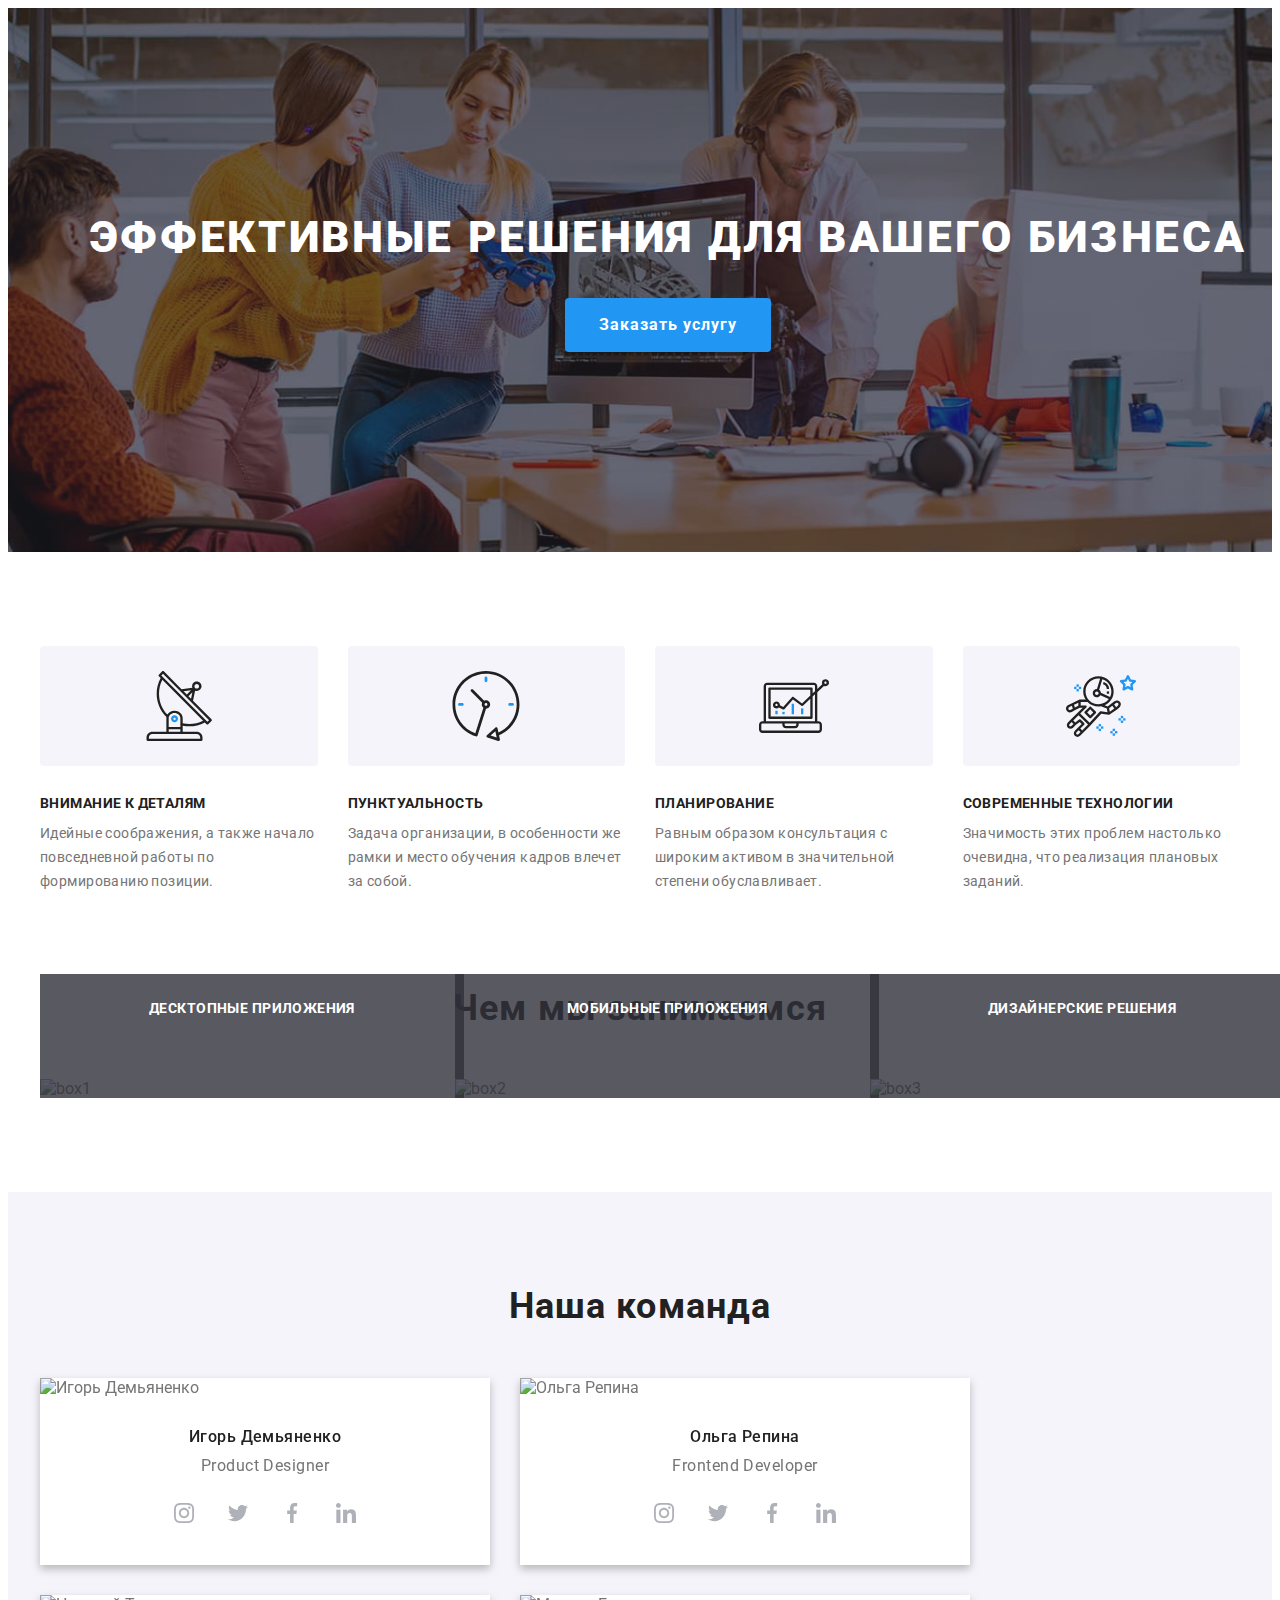
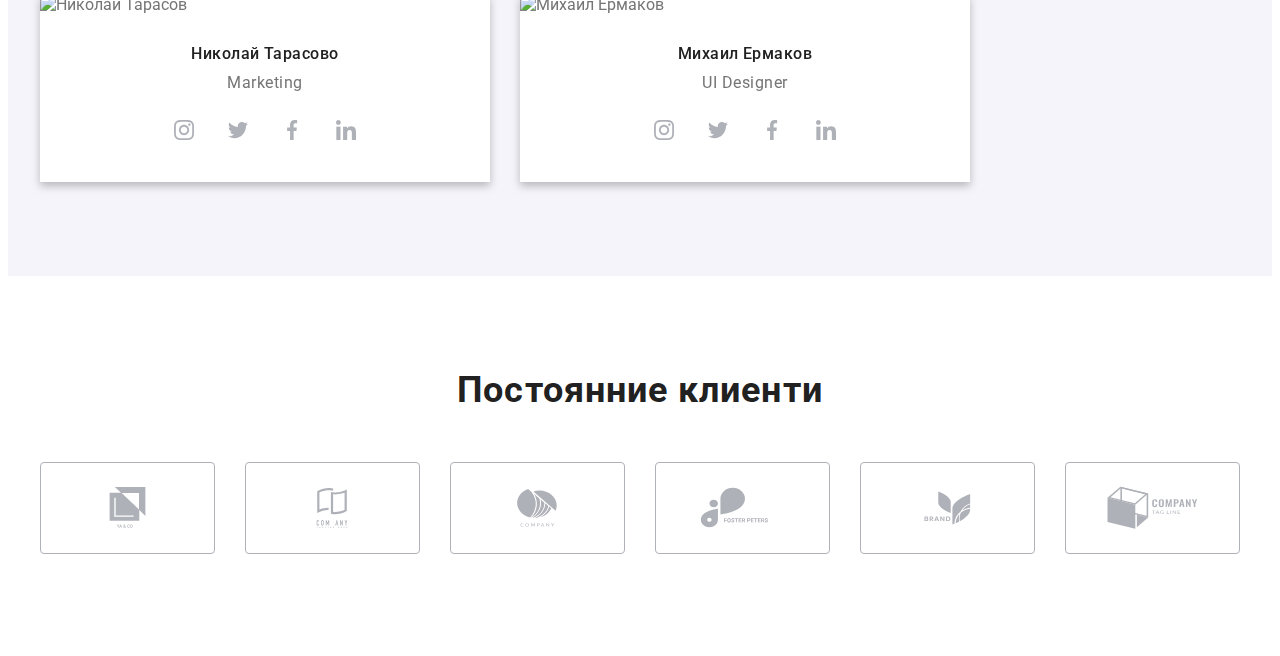
==== commit d1d6cacd: "ver1" ====
--- a/index.html
+++ b/index.html
@@ -4,7 +4,7 @@
     <meta charset="UTF-8" />
     <meta http-equiv="X-UA-Compatible" content="IE=edge" />
     <meta name="viewport" content="width=device-width, initial-scale=1.0" />
-    <title>Seventh task</title>
+    <title>Eighth task</title>
     <link rel="preconnect" href="https://fonts.googleapis.com" />
     <link rel="preconnect" href="https://fonts.gstatic.com" crossorigin />
     <link
@@ -25,7 +25,7 @@
   <body>
     <div class="page-container">
       <!-- шапка -->
-      <header class="header">
+      <!-- <header class="header">
         <nav class="header__container container">
           <nav class="header__navigation">
             <a class="header__logo" href="./">
@@ -69,7 +69,7 @@
             </li>
           </ul>
         </nav>
-      </header>
+      </header> -->
 
       <main>
         <!-- герой/банер -->
@@ -179,7 +179,7 @@
                 <img
                   src="./images/img4.jpg"
                   alt="Игорь Демьяненко"
-                  width="270"
+                  width="450"
                 />
                 <div class="comand-list__content">
                   <h3 class="comand-list__member">Игорь Демьяненко</h3>
@@ -217,7 +217,7 @@
                 </div>
               </li>
               <li class="comand-list__item">
-                <img src="./images/img5.jpg" alt="Ольга Репина" width="270" />
+                <img src="./images/img5.jpg" alt="Ольга Репина" width="450" />
                 <div class="comand-list__content">
                   <h3 class="comand-list__member">Ольга Репина</h3>
                   <p class="comand-list__job">Frontend Developer</p>
@@ -258,7 +258,7 @@
                 <img
                   src="./images/img6.jpg"
                   alt="Николай Тарасов"
-                  width="270"
+                  width="450"
                 />
                 <div class="comand-list__content">
                   <h3 class="comand-list__member">Николай Тарасово</h3>
@@ -296,7 +296,7 @@
                 </div>
               </li>
               <li class="comand-list__item">
-                <img src="./images/img7.jpg" alt="Михаил Ермаков" width="270" />
+                <img src="./images/img7.jpg" alt="Михаил Ермаков" width="450" />
                 <div class="comand-list__content">
                   <h3 class="comand-list__member">Михаил Ермаков</h3>
                   <p class="comand-list__job">UI Designer</p>
@@ -387,7 +387,7 @@
         </section>
       </main>
 
-      <footer class="footer">
+      <!-- <footer class="footer">
         <div class="footer__container container">
           <div class="footer__adress-container">
             <a class="footer__logo" href="./">
@@ -462,7 +462,7 @@
           </div>  
           
         </div>
-      </footer>
+      </footer> -->
       <div class="backdrop is-hidden" data-modal>
         <div class="modal">
           <button type="button" class="modal__close" data-modal-close>
--- a/CSS/main.min.css
+++ b/CSS/main.min.css
@@ -1,2 +1,2 @@
-:root{--main-text-color: #212121;--hover-text-color: #2196f3;--hero-text-color: #fff;--second-text-color: #757575;--btn-bkground-v1: #2196f3;--btn-bkground-v2: #f5f4fa;--background-color: #2f303a}h1,h2,h3,h4,h5,h6,p{margin:0}ul{margin:0;padding:0}button{cursor:pointer}body{font-family:'Roboto', sans-serif;color:var(--second-text-color)}img{display:block;max-width:100%;height:auto}address{font-style:normal}.visually-hidden{position:absolute;white-space:nowrap;width:1px;height:1px;overflow:hidden;border:0;padding:0;clip:rect(0 0 0 0);clip-path:inset(50%);margin:-1px}.is-hidden{visibility:hidden;opacity:0;pointer-events:0}.list{list-style:none}.link{text-decoration:none}.container{display:flex;width:1200px;padding-left:15px;padding-right:15px;margin:0 auto}.contact-item__button{border-radius:4px;border-color:rgba(0,0,0,0);font-family:inherit;background:rgba(0,0,0,0);color:var(--second-text-color);display:flex;text-align:center;justify-content:center;align-items:center;font-weight:500;font-size:14px;line-height:1.14;letter-spacing:.02em;transition:color 250ms cubic-bezier(0.4, 0, 0.2, 1)}.contact-item__button:focus,.contact-item__button:hover{color:var(--hover-text-color)}.contact-item:not(:last-child){margin-right:30px}.footer-form__submit{border-radius:4px;border-color:rgba(0,0,0,0);font-family:inherit;background:#2196F3;color:var(--hero-text-color);display:flex;text-align:center;justify-content:center;align-items:center;font-weight:700;font-size:16px;line-height:1.87;letter-spacing:.06em;width:200px;box-shadow:0px 4px 4px rgba(0,0,0,0.15);margin-left:12px;padding:10px 29px}.hero__button{border-radius:4px;border-color:rgba(0,0,0,0);font-family:inherit;background:#2196F3;color:var(--hero-text-color);display:flex;text-align:center;justify-content:center;align-items:center;font-weight:700;font-size:16px;line-height:1.87;letter-spacing:.06em;padding:10px 32px;box-shadow:0 4px 4px rgba(0,0,0,0.15);margin:0 auto}.filter-button{border-radius:4px;border-color:rgba(0,0,0,0);font-family:inherit;background:var(--btn-bkground-v2);color:var(--main-text-color);display:flex;text-align:center;justify-content:center;align-items:center;font-weight:500;font-size:16px;line-height:1.62;letter-spacing:.03em;padding:6px 22px;transition:color 250ms cubic-bezier(0.4, 0, 0.2, 1),background-color 250ms cubic-bezier(0.4, 0, 0.2, 1),filter 250ms cubic-bezier(0.4, 0, 0.2, 1)}.filter-button:focus,.filter-button:hover{color:var(--hero-text-color);background-color:var(--btn-bkground-v1);filter:drop-shadow(0px 4px 4px rgba(0,0,0,0.25))}.modal__submit{border-radius:4px;border-color:rgba(0,0,0,0);font-family:inherit;background:#2196F3;color:var(--hero-text-color);display:flex;text-align:center;justify-content:center;align-items:center;font-weight:700;font-size:16px;line-height:1.87;letter-spacing:.06em;width:200px;height:50px;box-shadow:0px 4px 4px rgba(0,0,0,0.15);margin:0 auto;margin-top:30px}.modal__submit:focus{background:#188CE8}.section-title{font-weight:700;font-size:36px;line-height:1.16;letter-spacing:.03em;text-align:center;margin-bottom:50px}.backdrop{width:100vw;height:100vh;background-color:rgba(0,0,0,0.2);position:fixed;top:0;left:0;transition:opacity 1000ms cubic-bezier(0.4, 0, 0.2, 1),scale 1000ms cubic-bezier(0.4, 0, 0.2, 1),visibility 1000ms cubic-bezier(0.4, 0, 0.2, 1),rotate 1000ms cubic-bezier(0.4, 0, 0.2, 1)}.backdrop.is-hidden .modal{transform:scale(0) rotate(-380deg)}.modal{width:528px;min-height:581px;background-color:#fff;position:absolute;box-shadow:0px 1px 3px rgba(0,0,0,0.12),0px 1px 1px rgba(0,0,0,0.14),0px 2px 1px rgba(0,0,0,0.2);border-radius:4px;top:50%;left:50%;transform:scale(1) translate(-50%, -50%) rotate(0);transition:transform 1000ms;transform-origin:top left;padding:40px}.modal__close{display:flex;text-align:center;justify-content:center;align-items:center;position:absolute;top:8px;right:8px;width:30px;height:30px;background-color:transparent;border:1px solid rgba(0,0,0,0.1);border-radius:50%;transition:color 250ms cubic-bezier(0.4, 0, 0.2, 1)}.modal__close:focus,.modal__close:hover{color:var(--hover-text-color)}.modal__close-icon{fill:currentColor}.modal__title{font-weight:700;font-size:20px;line-height:1.15;letter-spacing:.03em;text-align:center;color:#212121;margin-bottom:12px}.modal-form__field{margin-bottom:10px}.form__input-wrap{position:relative}.form__input{width:100%;height:40px;border:1px solid rgba(33,33,33,0.2);box-sizing:border-box;border-radius:4px;outline:none;padding-left:25px;padding-right:10px;background-color:transparent;color:#212121;transition:border-color 250ms cubic-bezier(0.4, 0, 0.2, 1)}.form__input:focus{border-color:#2196F3}.form__input::placeholder{font-size:12px;color:rgba(117,117,117,0.5)}.form__input-icon{position:absolute;top:50%;transform:translateY(-50%);left:5px;fill:var(--main-text-color);transition:fill 250ms cubic-bezier(0.4, 0, 0.2, 1)}.form__input:focus+.form__input-icon{fill:#2196F3}.form__text{width:100%;height:120px;margin-bottom:10px;border:1px solid rgba(33,33,33,0.2);box-sizing:border-box;border-radius:4px;outline:none;padding:12px 16px;background-color:transparent;color:#212121;resize:none;transition:border-color 250ms cubic-bezier(0.4, 0, 0.2, 1)}.form__text:focus{border-color:#2196F3}.form__text::placeholder{font-size:12px;color:rgba(117,117,117,0.5)}.form__name-label{font-weight:400;font-size:12px;line-height:1.67;letter-spacing:.01em;display:block;margin-bottom:4px;color:#757575}.form__check-text{display:flex;text-align:center;justify-content:center;align-items:center;font-weight:400;font-size:14px;line-height:1.71;letter-spacing:.03em;color:#757575}.form__check-text span{width:16px;height:15px;border:1px solid #000000;border-radius:2px;margin-right:9px;display:flex;align-items:center}.form__check:checked+.form__check-text span{background:#2196F3;border:none}.form__icon-check{fill:#fff}.form__check-link{text-decoration-line:underline;color:#2196F3;margin-left:5px}.socials{display:flex;text-align:center;justify-content:center;align-items:center}.socials__item{width:44px;height:44px}.socials__item+.socials__item{margin-left:10px}.socials__link{display:flex;text-align:center;justify-content:center;align-items:center;width:100%;height:100%;border-radius:50%;background:#fff;color:#afb1b8;transition:color 250ms cubic-bezier(0.4, 0, 0.2, 1),background-color 250ms cubic-bezier(0.4, 0, 0.2, 1)}.socials__link:focus,.socials__link:hover{background-color:var(--hover-text-color);color:var(--hero-text-color)}.socials__icon{fill:currentColor}.header{padding-top:25px;padding-bottom:32px;border-bottom:1px solid #ececec}.header__container{align-items:center;justify-content:space-between}.header__navigation{display:flex;align-items:center}.header__logo{font-weight:700;font-size:26px;line-height:1.19;letter-spacing:.03em;font-family:Raleway;color:#000;text-decoration:none;margin-right:93px}.logo{color:#2196f3}.header-list{display:flex}.header-list__item:not(:last-child){margin-right:50px}.header-list__link{font-weight:500;font-size:14px;line-height:1.14;letter-spacing:.02em;color:var(--main-text-color);transition:color 250ms cubic-bezier(0.4, 0, 0.2, 1);position:relative}.header-list__link:focus,.header-list__link:hover{color:var(--hover-text-color)}.header-list__link.curent::after{content:'';width:100%;height:4px;background-color:var(--btn-bkground-v1);border-radius:2px;position:absolute;left:0;bottom:-28px}.contact-item__icon{fill:currentColor;margin-right:10px}.footer{background-color:var(--background-color);color:#fff;padding-top:60px;padding-bottom:60px}.footer__container{align-items:baseline}.footer__adress-container{flex-direction:column}.footer__logo{font-weight:700;font-size:26px;line-height:1.19;letter-spacing:.03em;display:flex;font-family:Raleway;margin-bottom:20px;text-decoration:none;color:#fff}.footer__contact{font-weight:400;font-size:14px;line-height:1.71;letter-spacing:.03em;font-style:normal;display:flex;flex-direction:column;align-content:space-between}.contact-container:not(:last-child){margin-bottom:9px}.footer__mail{color:rgba(255,255,255,0.6)}.footer__tel{color:rgba(255,255,255,0.6);text-shadow:0 4px 4px rgba(0,0,0,0.25)}.footer__social-container{display:flex;flex-direction:column;margin-left:70px}.footer__social-title{font-weight:700;font-size:14px;line-height:1.14;letter-spacing:.03em;text-transform:uppercase;color:var(--hero-text-color);margin-bottom:20px}.footer__socials-link{color:#fff;background-color:rgba(255,255,255,0.1)}.comand-social-icon{fill:currentColor}.footer__form-container{display:flex;flex-direction:column;margin-left:93px}.footer-form__title{font-weight:700;font-size:14px;line-height:1.14;letter-spacing:.03em;text-transform:uppercase;color:#FFFFFF;margin-bottom:20px}.footer-form{display:flex;height:50px}.footer-form__input{font-weight:400;font-size:16px;line-height:1.25;letter-spacing:.03em;width:358px;border:1px solid rgba(255,255,255,0.3);filter:drop-shadow(0px 4px 4px rgba(0,0,0,0.15));border-radius:4px;padding:15px 16px;background-color:transparent;align-items:center;color:rgba(255,255,255,0.6)}.footer-form__submit-send{margin-left:10px;fill:currentColor}.hero{width:1600px;margin:0 auto;background-color:var(--background-color);background-image:linear-gradient(rgba(47,48,58,0.4), rgba(47,48,58,0.4)),url(../images/Img.jpg);background-repeat:no-repeat;background-position:center;background-size:cover}.hero__container{flex-direction:column;align-items:center;padding-top:200px;padding-bottom:200px}.hero__title{font-weight:900;font-size:44px;line-height:1.36;letter-spacing:.06em;display:flex;text-align:center;justify-content:center;align-items:center;text-transform:uppercase;color:var(--hero-text-color);width:696px;height:120px;margin-bottom:30px}.benefits{padding-top:94px;padding-bottom:94px}.benefits-list{display:flex;justify-content:space-between}.benefits-list__item{width:270px}.benefits-list__item:not(:last-child){margin-right:30px}.benefits-list__tittle{font-weight:700;font-size:14px;line-height:1.14;letter-spacing:0.03em;text-transform:uppercase;color:var(--main-text-color);margin-bottom:10px}.benefits-list__icon-field{display:flex;text-align:center;justify-content:center;align-items:center;width:270px;height:120px;background:#f5f4fa;border-radius:4px;margin-bottom:30px}.benefits-list__text{font-weight:400;font-size:14px;line-height:1.71;letter-spacing:.03em}.examples{padding-bottom:94px}.examples__container{flex-direction:column}.examples__title{color:var(--main-text-color)}.examles-list{display:flex;justify-content:space-between}.examles-list__item{position:relative}.examles-list__item:not(:last-child){margin-right:30px}.examles-list__container{width:100%;height:70px;background-color:rgba(47,48,58,0.8);position:absolute;bottom:0;left:0;padding:27px}.examles-list__text{font-weight:700;font-size:14px;line-height:1.14;letter-spacing:.03em;text-align:center;text-transform:uppercase;color:#fff}.comand{background-color:var(--btn-bkground-v2);padding-top:94px;padding-bottom:94px}.comand__container{flex-direction:column}.comand__title{color:var(--main-text-color)}.comand-list{display:flex;flex-wrap:wrap;margin-right:-30px;margin-bottom:-30px}.comand-list__item{flex-basis:calc(100% / 4 - 30px);background-color:#fff;margin-right:30px;margin-bottom:30px;filter:drop-shadow(0px 4px 4px rgba(0,0,0,0.25))}.comand-list__content{padding-top:30px;padding-bottom:30px}.comand-list__member{font-weight:500;font-size:16px;line-height:1.19;letter-spacing:.03em;text-align:center;color:var(--main-text-color);margin-bottom:10px}.comand-list__job{font-weight:400;font-size:16px;line-height:1.19;letter-spacing:.03em;text-align:center;margin-bottom:16px}.clients{padding-top:94px;padding-bottom:94px}.clients__container{flex-direction:column}.clients__title{color:var(--main-text-color)}.clients-list{display:flex;justify-content:space-between}.clients-list__item{width:170px;height:92px}.clients-list__link{display:flex;text-align:center;justify-content:center;align-items:center;width:100%;height:100%;border:1px solid #afb1b8;box-sizing:border-box;border-radius:4px;color:#afb1b8;transition:color 250ms cubic-bezier(0.4, 0, 0.2, 1),border-color 250ms cubic-bezier(0.4, 0, 0.2, 1)}.clients-list__link:focus,.clients-list__link:hover{border-color:var(--hover-text-color);color:var(--hover-text-color)}.clients-list__icon{fill:currentColor}.filter{padding-top:100px;padding-bottom:100px}.portfolio-container{flex-direction:column;align-items:center}.filter-list{display:flex;justify-content:space-between;margin-bottom:50px}.filter-item:not(:last-child){margin-right:8px}.results-list{display:flex;flex-wrap:wrap;margin-right:-30px;margin-bottom:-30px}.results-item{border:1px solid #eee;flex-basis:calc(100% / 3 - 30px);background-color:#fff;margin-right:30px;margin-bottom:30px;transition:filter 250ms cubic-bezier(0.4, 0, 0.2, 1)}.results-item:focus,.results-item:hover{filter:drop-shadow(0px 4px 4px rgba(0,0,0,0.25))}.results-item:focus .result-description,.results-item:hover .result-description{transform:translateY(0)}.results-content{padding:20px 24px}.results-name{font-weight:700;font-size:18px;line-height:2;letter-spacing:.06em;color:var(--main-text-color);margin-bottom:4px}.results-group{font-weight:400;font-size:16px;line-height:1.87;letter-spacing:.03em}.result-img-container{position:relative;overflow:hidden}.result-description{font-weight:400;font-size:18px;line-height:1.56;letter-spacing:.03em;color:var(--hero-text-color);padding:63px 24px;background-color:rgba(33,150,243,0.9);height:100%;margin-top:-1px;margin-left:-1px;margin-right:-1px;position:absolute;top:0;left:0;transform:translatey(101%);transition:transform 250ms cubic-bezier(0.4, 0, 0.2, 1);overflow:auto}
+:root{--main-text-color: #212121;--hover-text-color: #2196f3;--hero-text-color: #fff;--second-text-color: #757575;--btn-bkground-v1: #2196f3;--btn-bkground-v2: #f5f4fa;--background-color: #2f303a}h1,h2,h3,h4,h5,h6,p{margin:0}ul{margin:0;padding:0}button{cursor:pointer}body{font-family:'Roboto', sans-serif;color:var(--second-text-color)}img{display:block;max-width:100%;height:auto}address{font-style:normal}.visually-hidden{position:absolute;white-space:nowrap;width:1px;height:1px;overflow:hidden;border:0;padding:0;clip:rect(0 0 0 0);clip-path:inset(50%);margin:-1px}.is-hidden{visibility:hidden;opacity:0;pointer-events:0}.list{list-style:none}.link{text-decoration:none}.container{padding-left:15px;padding-right:15px;margin:0 auto;width:100%}@media screen and (min-width: 480px){.container{width:480px}}@media screen and (min-width: 768px){.container{width:768px}}@media screen and (min-width: 1200px){.container{width:1200px}}.contact-item__button{border-radius:4px;border-color:rgba(0,0,0,0);font-family:inherit;background:rgba(0,0,0,0);color:var(--second-text-color);display:flex;text-align:center;justify-content:center;align-items:center;font-weight:500;font-size:14px;line-height:1.14;letter-spacing:.02em;transition:color 250ms cubic-bezier(0.4, 0, 0.2, 1)}.contact-item__button:focus,.contact-item__button:hover{color:var(--hover-text-color)}.contact-item:not(:last-child){margin-right:30px}.footer-form__submit{border-radius:4px;border-color:rgba(0,0,0,0);font-family:inherit;background:#2196F3;color:var(--hero-text-color);display:flex;text-align:center;justify-content:center;align-items:center;font-weight:700;font-size:16px;line-height:1.87;letter-spacing:.06em;width:200px;box-shadow:0px 4px 4px rgba(0,0,0,0.15);margin-left:12px;padding:10px 29px}.hero__button{border-radius:4px;border-color:rgba(0,0,0,0);font-family:inherit;background:#2196F3;color:var(--hero-text-color);display:flex;text-align:center;justify-content:center;align-items:center;font-weight:700;font-size:16px;line-height:1.87;letter-spacing:.06em;padding:10px 32px;box-shadow:0 4px 4px rgba(0,0,0,0.15);margin:0 auto}.filter-button{border-radius:4px;border-color:rgba(0,0,0,0);font-family:inherit;background:var(--btn-bkground-v2);color:var(--main-text-color);display:flex;text-align:center;justify-content:center;align-items:center;font-weight:500;font-size:16px;line-height:1.62;letter-spacing:.03em;padding:6px 22px;transition:color 250ms cubic-bezier(0.4, 0, 0.2, 1),background-color 250ms cubic-bezier(0.4, 0, 0.2, 1),filter 250ms cubic-bezier(0.4, 0, 0.2, 1)}.filter-button:focus,.filter-button:hover{color:var(--hero-text-color);background-color:var(--btn-bkground-v1);filter:drop-shadow(0px 4px 4px rgba(0,0,0,0.25))}.modal__submit{border-radius:4px;border-color:rgba(0,0,0,0);font-family:inherit;background:#2196F3;color:var(--hero-text-color);display:flex;text-align:center;justify-content:center;align-items:center;font-weight:700;font-size:16px;line-height:1.87;letter-spacing:.06em;width:200px;height:50px;box-shadow:0px 4px 4px rgba(0,0,0,0.15);margin:0 auto;margin-top:30px}.modal__submit:focus{background:#188CE8}.section-title{text-align:center;margin-bottom:30px;font-weight:700;font-size:28px;line-height:1.18;letter-spacing:.03em}@media screen and (min-width: 1200px){.section-title{font-weight:700;font-size:36px;line-height:1.16;letter-spacing:.03em;margin-bottom:50px}}.backdrop{width:100vw;height:100vh;background-color:rgba(0,0,0,0.2);position:fixed;top:0;left:0;transition:opacity 1000ms cubic-bezier(0.4, 0, 0.2, 1),scale 1000ms cubic-bezier(0.4, 0, 0.2, 1),visibility 1000ms cubic-bezier(0.4, 0, 0.2, 1),rotate 1000ms cubic-bezier(0.4, 0, 0.2, 1)}.backdrop.is-hidden .modal{transform:scale(0) rotate(-380deg)}.modal{width:94%;min-height:581px;background-color:#fff;position:absolute;box-shadow:0px 1px 3px rgba(0,0,0,0.12),0px 1px 1px rgba(0,0,0,0.14),0px 2px 1px rgba(0,0,0,0.2);border-radius:4px;top:50%;left:50%;transform:scale(1) translate(-50%, -50%) rotate(0);transition:transform 1000ms;transform-origin:top left;padding:40px}@media screen and (min-width: 480px){.modal{width:450px}}@media screen and (min-width: 1200px){.modal{width:528px}}.modal__close{display:flex;text-align:center;justify-content:center;align-items:center;position:absolute;top:8px;right:8px;width:30px;height:30px;background-color:transparent;border:1px solid rgba(0,0,0,0.1);border-radius:50%;transition:color 250ms cubic-bezier(0.4, 0, 0.2, 1)}.modal__close:focus,.modal__close:hover{color:var(--hover-text-color)}.modal__close-icon{fill:currentColor}.modal__title{font-weight:700;font-size:20px;line-height:1.5;letter-spacing:.03em;text-align:center;color:#212121;margin-bottom:12px}@media screen and (min-width: 1200px){.modal__title{font-weight:700;font-size:20px;line-height:1.15;letter-spacing:.03em}}.modal-form__field{margin-bottom:10px}.form__input-wrap{position:relative}.form__input{width:100%;height:40px;border:1px solid rgba(33,33,33,0.2);box-sizing:border-box;border-radius:4px;outline:none;padding-left:25px;padding-right:10px;background-color:transparent;color:#212121;transition:border-color 250ms cubic-bezier(0.4, 0, 0.2, 1)}.form__input:focus{border-color:#2196F3}.form__input::placeholder{font-size:12px;color:rgba(117,117,117,0.5)}.form__input-icon{position:absolute;top:50%;transform:translateY(-50%);left:5px;fill:var(--main-text-color);transition:fill 250ms cubic-bezier(0.4, 0, 0.2, 1)}.form__input:focus+.form__input-icon{fill:#2196F3}.form__text{width:100%;height:120px;margin-bottom:10px;border:1px solid rgba(33,33,33,0.2);box-sizing:border-box;border-radius:4px;outline:none;padding:12px 16px;background-color:transparent;color:#212121;resize:none;transition:border-color 250ms cubic-bezier(0.4, 0, 0.2, 1)}.form__text:focus{border-color:#2196F3}.form__text::placeholder{font-size:12px;color:rgba(117,117,117,0.5)}.form__name-label{font-weight:400;font-size:12px;line-height:1.67;letter-spacing:.01em;display:block;margin-bottom:4px;color:#757575}.form__check-text{display:flex;text-align:center;justify-content:center;align-items:center;font-weight:400;font-size:12px;line-height:1.16;letter-spacing:.03em;color:#757575}.form__check-text span{width:16px;height:15px;border:1px solid #000000;border-radius:2px;margin-right:9px;display:flex;align-items:center}@media screen and (min-width: 1200px){.form__check-text{font-weight:400;font-size:14px;line-height:1.71;letter-spacing:.03em}}.form__check:checked+.form__check-text span{background:#2196F3;border:none}.form__icon-check{fill:#fff}.form__check-link{text-decoration-line:underline;color:#2196F3;margin-left:5px}.socials{display:flex;text-align:center;justify-content:center;align-items:center}.socials__item{width:44px;height:44px}.socials__item+.socials__item{margin-left:10px}.socials__link{display:flex;text-align:center;justify-content:center;align-items:center;width:100%;height:100%;border-radius:50%;background:#fff;color:#afb1b8;transition:color 250ms cubic-bezier(0.4, 0, 0.2, 1),background-color 250ms cubic-bezier(0.4, 0, 0.2, 1)}.socials__link:focus,.socials__link:hover{background-color:var(--hover-text-color);color:var(--hero-text-color)}.socials__icon{fill:currentColor}.header{padding-top:25px;padding-bottom:32px;border-bottom:1px solid #ececec}.header__container{align-items:center;justify-content:space-between}.header__navigation{display:flex;align-items:center}.header__logo{font-weight:700;font-size:26px;line-height:1.19;letter-spacing:.03em;font-family:Raleway;color:#000;text-decoration:none;margin-right:93px}.logo{color:#2196f3}.header-list{display:flex}.header-list__item:not(:last-child){margin-right:50px}.header-list__link{font-weight:500;font-size:14px;line-height:1.14;letter-spacing:.02em;color:var(--main-text-color);transition:color 250ms cubic-bezier(0.4, 0, 0.2, 1);position:relative}.header-list__link:focus,.header-list__link:hover{color:var(--hover-text-color)}.header-list__link.curent::after{content:'';width:100%;height:4px;background-color:var(--btn-bkground-v1);border-radius:2px;position:absolute;left:0;bottom:-28px}.contact-item__icon{fill:currentColor;margin-right:10px}.footer{background-color:var(--background-color);color:#fff;padding-top:60px;padding-bottom:60px}.footer__container{align-items:baseline}.footer__adress-container{flex-direction:column}.footer__logo{font-weight:700;font-size:26px;line-height:1.19;letter-spacing:.03em;display:flex;font-family:Raleway;margin-bottom:20px;text-decoration:none;color:#fff}.footer__contact{font-weight:400;font-size:14px;line-height:1.71;letter-spacing:.03em;font-style:normal;display:flex;flex-direction:column;align-content:space-between}.contact-container:not(:last-child){margin-bottom:9px}.footer__mail{color:rgba(255,255,255,0.6)}.footer__tel{color:rgba(255,255,255,0.6);text-shadow:0 4px 4px rgba(0,0,0,0.25)}.footer__social-container{display:flex;flex-direction:column;margin-left:70px}.footer__social-title{font-weight:700;font-size:14px;line-height:1.14;letter-spacing:.03em;text-transform:uppercase;color:var(--hero-text-color);margin-bottom:20px}.footer__socials-link{color:#fff;background-color:rgba(255,255,255,0.1)}.comand-social-icon{fill:currentColor}.footer__form-container{display:flex;flex-direction:column;margin-left:93px}.footer-form__title{font-weight:700;font-size:14px;line-height:1.14;letter-spacing:.03em;text-transform:uppercase;color:#FFFFFF;margin-bottom:20px}.footer-form{display:flex;height:50px}.footer-form__input{font-weight:400;font-size:16px;line-height:1.25;letter-spacing:.03em;width:358px;border:1px solid rgba(255,255,255,0.3);filter:drop-shadow(0px 4px 4px rgba(0,0,0,0.15));border-radius:4px;padding:15px 16px;background-color:transparent;align-items:center;color:rgba(255,255,255,0.6)}.footer-form__submit-send{margin-left:10px;fill:currentColor}.hero{width:100%;background-color:var(--background-color);background-image:linear-gradient(rgba(47,48,58,0.4), rgba(47,48,58,0.4)),url(../images/Img.jpg);background-repeat:no-repeat;background-position:center;background-size:cover}.hero__container{display:flex;flex-direction:column;align-items:center;padding-top:118px;padding-bottom:118px}@media screen and (min-width: 768px){.hero__container{padding:118px 60px}}@media screen and (min-width: 1200px){.hero__container{padding-top:200px;padding-bottom:200px}}.hero__title{display:flex;text-align:center;justify-content:center;align-items:center;font-weight:900;font-size:26px;line-height:1.62;letter-spacing:.06em;text-transform:uppercase;color:var(--hero-text-color);margin-bottom:30px}@media screen and (min-width: 1200px){.hero__title{font-weight:900;font-size:44px;line-height:1.36;letter-spacing:.06em}}.benefits{padding-top:60px;padding-bottom:60px}@media screen and (min-width: 1200px){.benefits{padding-top:94px;padding-bottom:94px}}.benefits-list{margin-bottom:-30px}@media screen and (min-width: 768px){.benefits-list{display:flex;flex-wrap:wrap;margin-right:-30px}}.benefits-list__item{margin-bottom:30px}@media screen and (min-width: 768px){.benefits-list__item{flex-basis:calc(100% / 2 - 30px);margin-right:30px}}@media screen and (min-width: 1200px){.benefits-list__item{flex-basis:calc(100% / 4 - 30px)}}.benefits-list__tittle{font-weight:700;font-size:14px;line-height:1.14;letter-spacing:.03em;text-transform:uppercase;color:var(--main-text-color);margin-bottom:10px}@media screen and (max-width: 767px){.benefits-list__tittle{display:flex;justify-content:center}}.benefits-list__icon-field{display:flex;text-align:center;justify-content:center;align-items:center;width:100%;height:120px;background:#f5f4fa;border-radius:4px;margin-bottom:30px}.benefits-list__text{font-weight:400;font-size:14px;line-height:1.71;letter-spacing:.03em}.examples{padding-bottom:94px}@media screen and (max-width: 1199px){.examples{display:none}}.examples__container{flex-direction:column}.examples__title{color:var(--main-text-color)}.examles-list{display:flex;justify-content:space-between}.examles-list__item{position:relative}.examles-list__item:not(:last-child){margin-right:30px}.examles-list__container{width:100%;height:70px;background-color:rgba(47,48,58,0.8);position:absolute;bottom:0;left:0;padding:27px}.examles-list__text{font-weight:700;font-size:14px;line-height:1.14;letter-spacing:.03em;text-align:center;text-transform:uppercase;color:#fff}.comand{background-color:var(--btn-bkground-v2);padding-top:60px;padding-bottom:60px}@media screen and (min-width: 1200px){.comand{padding-top:94px;padding-bottom:94px}}.comand__title{color:var(--main-text-color)}.comand-list{margin-bottom:-30px}@media screen and (min-width: 768px){.comand-list{display:flex;flex-wrap:wrap;margin-right:-30px}}.comand-list__item{background-color:#fff;margin-bottom:30px;filter:drop-shadow(0px 4px 4px rgba(0,0,0,0.25))}@media screen and (min-width: 768px){.comand-list__item{flex-basis:calc(100% / 2 - 30px);margin-right:30px}}@media screen and (min-width: 1200px){.comand-list__item{flex-basis:calc(100% / 4 - 30px)}}.comand-list__content{padding-top:30px;padding-bottom:30px}.comand-list__member{font-weight:500;font-size:16px;line-height:1.19;letter-spacing:.03em;text-align:center;color:var(--main-text-color);margin-bottom:10px}.comand-list__job{font-weight:400;font-size:16px;line-height:1.19;letter-spacing:.03em;text-align:center;margin-bottom:16px}.clients{padding-top:60px;padding-bottom:60px}@media screen and (min-width: 1200px){.clients{padding-top:94px;padding-bottom:94px}}.clients__title{color:var(--main-text-color)}.clients-list{margin-bottom:-30px;display:flex;flex-wrap:wrap;margin-right:-30px}.clients-list__item{width:210px;height:92px;margin-bottom:30px;flex-basis:calc(100% / 2 - 30px);margin-right:30px}@media screen and (min-width: 768px){.clients-list__item{flex-basis:calc(100% / 3 - 30px)}}@media screen and (min-width: 1200px){.clients-list__item{flex-basis:calc(100% / 6 - 30px)}}.clients-list__link{display:flex;text-align:center;justify-content:center;align-items:center;width:100%;height:100%;border:1px solid #afb1b8;box-sizing:border-box;border-radius:4px;color:#afb1b8;transition:color 250ms cubic-bezier(0.4, 0, 0.2, 1),border-color 250ms cubic-bezier(0.4, 0, 0.2, 1)}.clients-list__link:focus,.clients-list__link:hover{border-color:var(--hover-text-color);color:var(--hover-text-color)}.clients-list__icon{fill:currentColor}.filter{padding-top:100px;padding-bottom:100px}.portfolio-container{flex-direction:column;align-items:center}.filter-list{display:flex;justify-content:space-between;margin-bottom:50px}.filter-item:not(:last-child){margin-right:8px}.results-list{display:flex;flex-wrap:wrap;margin-right:-30px;margin-bottom:-30px}.results-item{border:1px solid #eee;flex-basis:calc(100% / 3 - 30px);background-color:#fff;margin-right:30px;margin-bottom:30px;transition:filter 250ms cubic-bezier(0.4, 0, 0.2, 1)}.results-item:focus,.results-item:hover{filter:drop-shadow(0px 4px 4px rgba(0,0,0,0.25))}.results-item:focus .result-description,.results-item:hover .result-description{transform:translateY(0)}.results-content{padding:20px 24px}.results-name{font-weight:700;font-size:18px;line-height:2;letter-spacing:.06em;color:var(--main-text-color);margin-bottom:4px}.results-group{font-weight:400;font-size:16px;line-height:1.87;letter-spacing:.03em}.result-img-container{position:relative;overflow:hidden}.result-description{font-weight:400;font-size:18px;line-height:1.56;letter-spacing:.03em;color:var(--hero-text-color);padding:63px 24px;background-color:rgba(33,150,243,0.9);height:100%;margin-top:-1px;margin-left:-1px;margin-right:-1px;position:absolute;top:0;left:0;transform:translatey(101%);transition:transform 250ms cubic-bezier(0.4, 0, 0.2, 1);overflow:auto}
 /*# sourceMappingURL=main.min.css.map */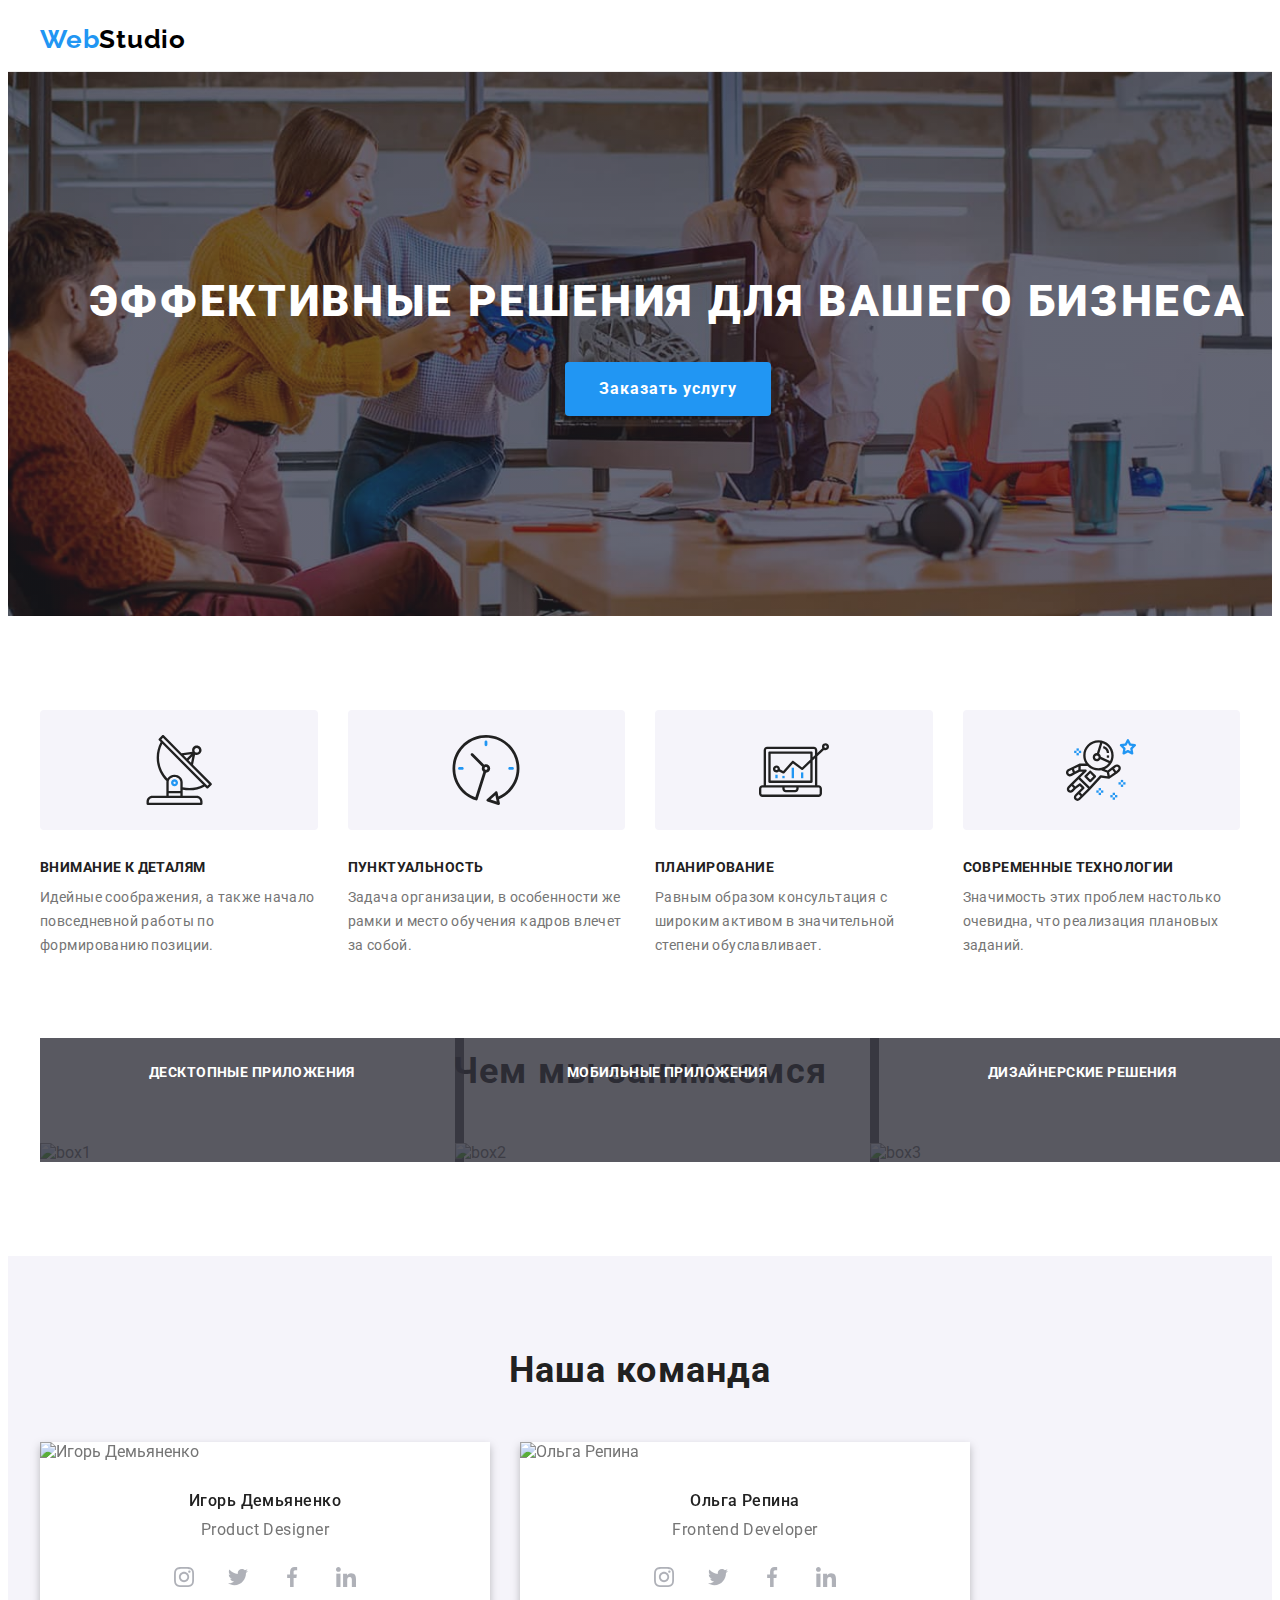
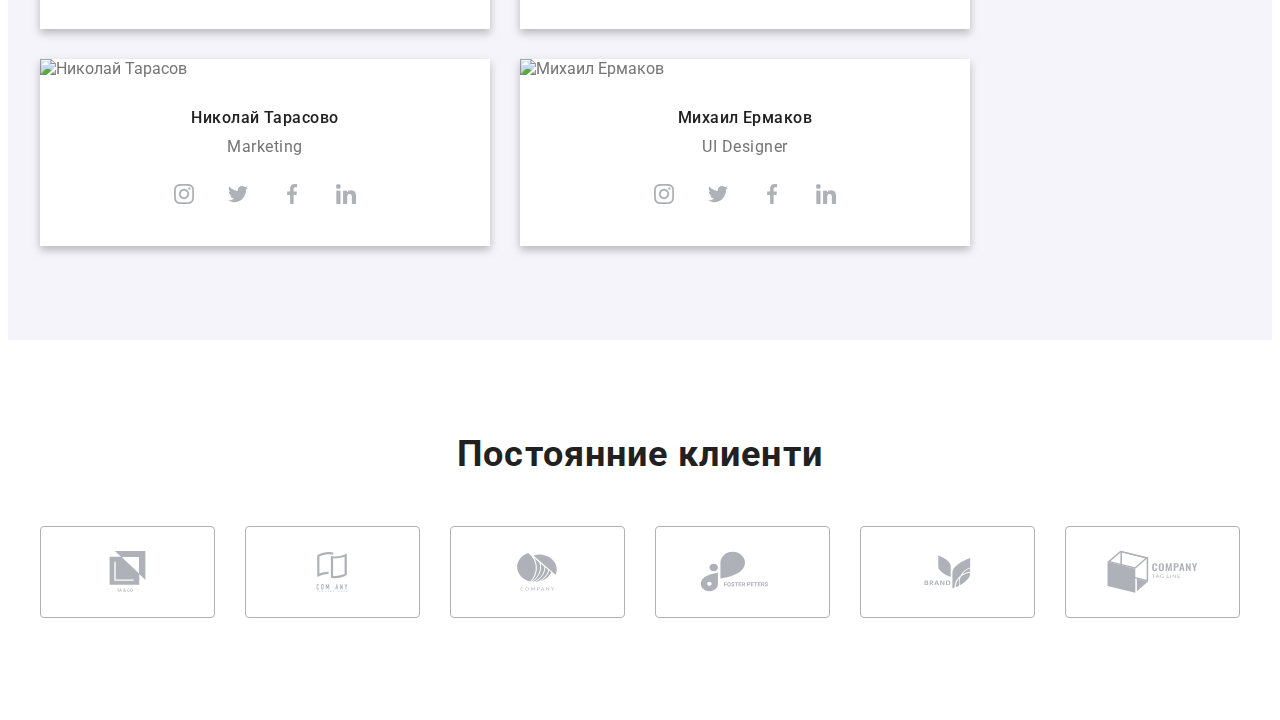
==== commit 734d0e65: "1" ====
--- a/index.html
+++ b/index.html
@@ -25,7 +25,7 @@
   <body>
     <div class="page-container">
       <!-- шапка -->
-      <!-- <header class="header">
+      <header class="header">
         <nav class="header__container container">
           <nav class="header__navigation">
             <a class="header__logo" href="./">
@@ -69,7 +69,7 @@
             </li>
           </ul>
         </nav>
-      </header> -->
+      </header>
 
       <main>
         <!-- герой/банер -->
--- a/CSS/main.min.css
+++ b/CSS/main.min.css
@@ -1,2 +1,2 @@
-:root{--main-text-color: #212121;--hover-text-color: #2196f3;--hero-text-color: #fff;--second-text-color: #757575;--btn-bkground-v1: #2196f3;--btn-bkground-v2: #f5f4fa;--background-color: #2f303a}h1,h2,h3,h4,h5,h6,p{margin:0}ul{margin:0;padding:0}button{cursor:pointer}body{font-family:'Roboto', sans-serif;color:var(--second-text-color)}img{display:block;max-width:100%;height:auto}address{font-style:normal}.visually-hidden{position:absolute;white-space:nowrap;width:1px;height:1px;overflow:hidden;border:0;padding:0;clip:rect(0 0 0 0);clip-path:inset(50%);margin:-1px}.is-hidden{visibility:hidden;opacity:0;pointer-events:0}.list{list-style:none}.link{text-decoration:none}.container{padding-left:15px;padding-right:15px;margin:0 auto;width:100%}@media screen and (min-width: 480px){.container{width:480px}}@media screen and (min-width: 768px){.container{width:768px}}@media screen and (min-width: 1200px){.container{width:1200px}}.contact-item__button{border-radius:4px;border-color:rgba(0,0,0,0);font-family:inherit;background:rgba(0,0,0,0);color:var(--second-text-color);display:flex;text-align:center;justify-content:center;align-items:center;font-weight:500;font-size:14px;line-height:1.14;letter-spacing:.02em;transition:color 250ms cubic-bezier(0.4, 0, 0.2, 1)}.contact-item__button:focus,.contact-item__button:hover{color:var(--hover-text-color)}.contact-item:not(:last-child){margin-right:30px}.footer-form__submit{border-radius:4px;border-color:rgba(0,0,0,0);font-family:inherit;background:#2196F3;color:var(--hero-text-color);display:flex;text-align:center;justify-content:center;align-items:center;font-weight:700;font-size:16px;line-height:1.87;letter-spacing:.06em;width:200px;box-shadow:0px 4px 4px rgba(0,0,0,0.15);margin-left:12px;padding:10px 29px}.hero__button{border-radius:4px;border-color:rgba(0,0,0,0);font-family:inherit;background:#2196F3;color:var(--hero-text-color);display:flex;text-align:center;justify-content:center;align-items:center;font-weight:700;font-size:16px;line-height:1.87;letter-spacing:.06em;padding:10px 32px;box-shadow:0 4px 4px rgba(0,0,0,0.15);margin:0 auto}.filter-button{border-radius:4px;border-color:rgba(0,0,0,0);font-family:inherit;background:var(--btn-bkground-v2);color:var(--main-text-color);display:flex;text-align:center;justify-content:center;align-items:center;font-weight:500;font-size:16px;line-height:1.62;letter-spacing:.03em;padding:6px 22px;transition:color 250ms cubic-bezier(0.4, 0, 0.2, 1),background-color 250ms cubic-bezier(0.4, 0, 0.2, 1),filter 250ms cubic-bezier(0.4, 0, 0.2, 1)}.filter-button:focus,.filter-button:hover{color:var(--hero-text-color);background-color:var(--btn-bkground-v1);filter:drop-shadow(0px 4px 4px rgba(0,0,0,0.25))}.modal__submit{border-radius:4px;border-color:rgba(0,0,0,0);font-family:inherit;background:#2196F3;color:var(--hero-text-color);display:flex;text-align:center;justify-content:center;align-items:center;font-weight:700;font-size:16px;line-height:1.87;letter-spacing:.06em;width:200px;height:50px;box-shadow:0px 4px 4px rgba(0,0,0,0.15);margin:0 auto;margin-top:30px}.modal__submit:focus{background:#188CE8}.section-title{text-align:center;margin-bottom:30px;font-weight:700;font-size:28px;line-height:1.18;letter-spacing:.03em}@media screen and (min-width: 1200px){.section-title{font-weight:700;font-size:36px;line-height:1.16;letter-spacing:.03em;margin-bottom:50px}}.backdrop{width:100vw;height:100vh;background-color:rgba(0,0,0,0.2);position:fixed;top:0;left:0;transition:opacity 1000ms cubic-bezier(0.4, 0, 0.2, 1),scale 1000ms cubic-bezier(0.4, 0, 0.2, 1),visibility 1000ms cubic-bezier(0.4, 0, 0.2, 1),rotate 1000ms cubic-bezier(0.4, 0, 0.2, 1)}.backdrop.is-hidden .modal{transform:scale(0) rotate(-380deg)}.modal{width:94%;min-height:581px;background-color:#fff;position:absolute;box-shadow:0px 1px 3px rgba(0,0,0,0.12),0px 1px 1px rgba(0,0,0,0.14),0px 2px 1px rgba(0,0,0,0.2);border-radius:4px;top:50%;left:50%;transform:scale(1) translate(-50%, -50%) rotate(0);transition:transform 1000ms;transform-origin:top left;padding:40px}@media screen and (min-width: 480px){.modal{width:450px}}@media screen and (min-width: 1200px){.modal{width:528px}}.modal__close{display:flex;text-align:center;justify-content:center;align-items:center;position:absolute;top:8px;right:8px;width:30px;height:30px;background-color:transparent;border:1px solid rgba(0,0,0,0.1);border-radius:50%;transition:color 250ms cubic-bezier(0.4, 0, 0.2, 1)}.modal__close:focus,.modal__close:hover{color:var(--hover-text-color)}.modal__close-icon{fill:currentColor}.modal__title{font-weight:700;font-size:20px;line-height:1.5;letter-spacing:.03em;text-align:center;color:#212121;margin-bottom:12px}@media screen and (min-width: 1200px){.modal__title{font-weight:700;font-size:20px;line-height:1.15;letter-spacing:.03em}}.modal-form__field{margin-bottom:10px}.form__input-wrap{position:relative}.form__input{width:100%;height:40px;border:1px solid rgba(33,33,33,0.2);box-sizing:border-box;border-radius:4px;outline:none;padding-left:25px;padding-right:10px;background-color:transparent;color:#212121;transition:border-color 250ms cubic-bezier(0.4, 0, 0.2, 1)}.form__input:focus{border-color:#2196F3}.form__input::placeholder{font-size:12px;color:rgba(117,117,117,0.5)}.form__input-icon{position:absolute;top:50%;transform:translateY(-50%);left:5px;fill:var(--main-text-color);transition:fill 250ms cubic-bezier(0.4, 0, 0.2, 1)}.form__input:focus+.form__input-icon{fill:#2196F3}.form__text{width:100%;height:120px;margin-bottom:10px;border:1px solid rgba(33,33,33,0.2);box-sizing:border-box;border-radius:4px;outline:none;padding:12px 16px;background-color:transparent;color:#212121;resize:none;transition:border-color 250ms cubic-bezier(0.4, 0, 0.2, 1)}.form__text:focus{border-color:#2196F3}.form__text::placeholder{font-size:12px;color:rgba(117,117,117,0.5)}.form__name-label{font-weight:400;font-size:12px;line-height:1.67;letter-spacing:.01em;display:block;margin-bottom:4px;color:#757575}.form__check-text{display:flex;text-align:center;justify-content:center;align-items:center;font-weight:400;font-size:12px;line-height:1.16;letter-spacing:.03em;color:#757575}.form__check-text span{width:16px;height:15px;border:1px solid #000000;border-radius:2px;margin-right:9px;display:flex;align-items:center}@media screen and (min-width: 1200px){.form__check-text{font-weight:400;font-size:14px;line-height:1.71;letter-spacing:.03em}}.form__check:checked+.form__check-text span{background:#2196F3;border:none}.form__icon-check{fill:#fff}.form__check-link{text-decoration-line:underline;color:#2196F3;margin-left:5px}.socials{display:flex;text-align:center;justify-content:center;align-items:center}.socials__item{width:44px;height:44px}.socials__item+.socials__item{margin-left:10px}.socials__link{display:flex;text-align:center;justify-content:center;align-items:center;width:100%;height:100%;border-radius:50%;background:#fff;color:#afb1b8;transition:color 250ms cubic-bezier(0.4, 0, 0.2, 1),background-color 250ms cubic-bezier(0.4, 0, 0.2, 1)}.socials__link:focus,.socials__link:hover{background-color:var(--hover-text-color);color:var(--hero-text-color)}.socials__icon{fill:currentColor}.header{padding-top:25px;padding-bottom:32px;border-bottom:1px solid #ececec}.header__container{align-items:center;justify-content:space-between}.header__navigation{display:flex;align-items:center}.header__logo{font-weight:700;font-size:26px;line-height:1.19;letter-spacing:.03em;font-family:Raleway;color:#000;text-decoration:none;margin-right:93px}.logo{color:#2196f3}.header-list{display:flex}.header-list__item:not(:last-child){margin-right:50px}.header-list__link{font-weight:500;font-size:14px;line-height:1.14;letter-spacing:.02em;color:var(--main-text-color);transition:color 250ms cubic-bezier(0.4, 0, 0.2, 1);position:relative}.header-list__link:focus,.header-list__link:hover{color:var(--hover-text-color)}.header-list__link.curent::after{content:'';width:100%;height:4px;background-color:var(--btn-bkground-v1);border-radius:2px;position:absolute;left:0;bottom:-28px}.contact-item__icon{fill:currentColor;margin-right:10px}.footer{background-color:var(--background-color);color:#fff;padding-top:60px;padding-bottom:60px}.footer__container{align-items:baseline}.footer__adress-container{flex-direction:column}.footer__logo{font-weight:700;font-size:26px;line-height:1.19;letter-spacing:.03em;display:flex;font-family:Raleway;margin-bottom:20px;text-decoration:none;color:#fff}.footer__contact{font-weight:400;font-size:14px;line-height:1.71;letter-spacing:.03em;font-style:normal;display:flex;flex-direction:column;align-content:space-between}.contact-container:not(:last-child){margin-bottom:9px}.footer__mail{color:rgba(255,255,255,0.6)}.footer__tel{color:rgba(255,255,255,0.6);text-shadow:0 4px 4px rgba(0,0,0,0.25)}.footer__social-container{display:flex;flex-direction:column;margin-left:70px}.footer__social-title{font-weight:700;font-size:14px;line-height:1.14;letter-spacing:.03em;text-transform:uppercase;color:var(--hero-text-color);margin-bottom:20px}.footer__socials-link{color:#fff;background-color:rgba(255,255,255,0.1)}.comand-social-icon{fill:currentColor}.footer__form-container{display:flex;flex-direction:column;margin-left:93px}.footer-form__title{font-weight:700;font-size:14px;line-height:1.14;letter-spacing:.03em;text-transform:uppercase;color:#FFFFFF;margin-bottom:20px}.footer-form{display:flex;height:50px}.footer-form__input{font-weight:400;font-size:16px;line-height:1.25;letter-spacing:.03em;width:358px;border:1px solid rgba(255,255,255,0.3);filter:drop-shadow(0px 4px 4px rgba(0,0,0,0.15));border-radius:4px;padding:15px 16px;background-color:transparent;align-items:center;color:rgba(255,255,255,0.6)}.footer-form__submit-send{margin-left:10px;fill:currentColor}.hero{width:100%;background-color:var(--background-color);background-image:linear-gradient(rgba(47,48,58,0.4), rgba(47,48,58,0.4)),url(../images/Img.jpg);background-repeat:no-repeat;background-position:center;background-size:cover}.hero__container{display:flex;flex-direction:column;align-items:center;padding-top:118px;padding-bottom:118px}@media screen and (min-width: 768px){.hero__container{padding:118px 60px}}@media screen and (min-width: 1200px){.hero__container{padding-top:200px;padding-bottom:200px}}.hero__title{display:flex;text-align:center;justify-content:center;align-items:center;font-weight:900;font-size:26px;line-height:1.62;letter-spacing:.06em;text-transform:uppercase;color:var(--hero-text-color);margin-bottom:30px}@media screen and (min-width: 1200px){.hero__title{font-weight:900;font-size:44px;line-height:1.36;letter-spacing:.06em}}.benefits{padding-top:60px;padding-bottom:60px}@media screen and (min-width: 1200px){.benefits{padding-top:94px;padding-bottom:94px}}.benefits-list{margin-bottom:-30px}@media screen and (min-width: 768px){.benefits-list{display:flex;flex-wrap:wrap;margin-right:-30px}}.benefits-list__item{margin-bottom:30px}@media screen and (min-width: 768px){.benefits-list__item{flex-basis:calc(100% / 2 - 30px);margin-right:30px}}@media screen and (min-width: 1200px){.benefits-list__item{flex-basis:calc(100% / 4 - 30px)}}.benefits-list__tittle{font-weight:700;font-size:14px;line-height:1.14;letter-spacing:.03em;text-transform:uppercase;color:var(--main-text-color);margin-bottom:10px}@media screen and (max-width: 767px){.benefits-list__tittle{display:flex;justify-content:center}}.benefits-list__icon-field{display:flex;text-align:center;justify-content:center;align-items:center;width:100%;height:120px;background:#f5f4fa;border-radius:4px;margin-bottom:30px}.benefits-list__text{font-weight:400;font-size:14px;line-height:1.71;letter-spacing:.03em}.examples{padding-bottom:94px}@media screen and (max-width: 1199px){.examples{display:none}}.examples__container{flex-direction:column}.examples__title{color:var(--main-text-color)}.examles-list{display:flex;justify-content:space-between}.examles-list__item{position:relative}.examles-list__item:not(:last-child){margin-right:30px}.examles-list__container{width:100%;height:70px;background-color:rgba(47,48,58,0.8);position:absolute;bottom:0;left:0;padding:27px}.examles-list__text{font-weight:700;font-size:14px;line-height:1.14;letter-spacing:.03em;text-align:center;text-transform:uppercase;color:#fff}.comand{background-color:var(--btn-bkground-v2);padding-top:60px;padding-bottom:60px}@media screen and (min-width: 1200px){.comand{padding-top:94px;padding-bottom:94px}}.comand__title{color:var(--main-text-color)}.comand-list{margin-bottom:-30px}@media screen and (min-width: 768px){.comand-list{display:flex;flex-wrap:wrap;margin-right:-30px}}.comand-list__item{background-color:#fff;margin-bottom:30px;filter:drop-shadow(0px 4px 4px rgba(0,0,0,0.25))}@media screen and (min-width: 768px){.comand-list__item{flex-basis:calc(100% / 2 - 30px);margin-right:30px}}@media screen and (min-width: 1200px){.comand-list__item{flex-basis:calc(100% / 4 - 30px)}}.comand-list__content{padding-top:30px;padding-bottom:30px}.comand-list__member{font-weight:500;font-size:16px;line-height:1.19;letter-spacing:.03em;text-align:center;color:var(--main-text-color);margin-bottom:10px}.comand-list__job{font-weight:400;font-size:16px;line-height:1.19;letter-spacing:.03em;text-align:center;margin-bottom:16px}.clients{padding-top:60px;padding-bottom:60px}@media screen and (min-width: 1200px){.clients{padding-top:94px;padding-bottom:94px}}.clients__title{color:var(--main-text-color)}.clients-list{margin-bottom:-30px;display:flex;flex-wrap:wrap;margin-right:-30px}.clients-list__item{width:210px;height:92px;margin-bottom:30px;flex-basis:calc(100% / 2 - 30px);margin-right:30px}@media screen and (min-width: 768px){.clients-list__item{flex-basis:calc(100% / 3 - 30px)}}@media screen and (min-width: 1200px){.clients-list__item{flex-basis:calc(100% / 6 - 30px)}}.clients-list__link{display:flex;text-align:center;justify-content:center;align-items:center;width:100%;height:100%;border:1px solid #afb1b8;box-sizing:border-box;border-radius:4px;color:#afb1b8;transition:color 250ms cubic-bezier(0.4, 0, 0.2, 1),border-color 250ms cubic-bezier(0.4, 0, 0.2, 1)}.clients-list__link:focus,.clients-list__link:hover{border-color:var(--hover-text-color);color:var(--hover-text-color)}.clients-list__icon{fill:currentColor}.filter{padding-top:100px;padding-bottom:100px}.portfolio-container{flex-direction:column;align-items:center}.filter-list{display:flex;justify-content:space-between;margin-bottom:50px}.filter-item:not(:last-child){margin-right:8px}.results-list{display:flex;flex-wrap:wrap;margin-right:-30px;margin-bottom:-30px}.results-item{border:1px solid #eee;flex-basis:calc(100% / 3 - 30px);background-color:#fff;margin-right:30px;margin-bottom:30px;transition:filter 250ms cubic-bezier(0.4, 0, 0.2, 1)}.results-item:focus,.results-item:hover{filter:drop-shadow(0px 4px 4px rgba(0,0,0,0.25))}.results-item:focus .result-description,.results-item:hover .result-description{transform:translateY(0)}.results-content{padding:20px 24px}.results-name{font-weight:700;font-size:18px;line-height:2;letter-spacing:.06em;color:var(--main-text-color);margin-bottom:4px}.results-group{font-weight:400;font-size:16px;line-height:1.87;letter-spacing:.03em}.result-img-container{position:relative;overflow:hidden}.result-description{font-weight:400;font-size:18px;line-height:1.56;letter-spacing:.03em;color:var(--hero-text-color);padding:63px 24px;background-color:rgba(33,150,243,0.9);height:100%;margin-top:-1px;margin-left:-1px;margin-right:-1px;position:absolute;top:0;left:0;transform:translatey(101%);transition:transform 250ms cubic-bezier(0.4, 0, 0.2, 1);overflow:auto}
+:root{--main-text-color: #212121;--hover-text-color: #2196f3;--hero-text-color: #fff;--second-text-color: #757575;--btn-bkground-v1: #2196f3;--btn-bkground-v2: #f5f4fa;--background-color: #2f303a}h1,h2,h3,h4,h5,h6,p{margin:0}ul{margin:0;padding:0}button{cursor:pointer}body{font-family:'Roboto', sans-serif;color:var(--second-text-color)}img{display:block;max-width:100%;height:auto}address{font-style:normal}.visually-hidden{position:absolute;white-space:nowrap;width:1px;height:1px;overflow:hidden;border:0;padding:0;clip:rect(0 0 0 0);clip-path:inset(50%);margin:-1px}.is-hidden{visibility:hidden;opacity:0;pointer-events:0}.list{list-style:none}.link{text-decoration:none}.container{padding-left:15px;padding-right:15px;margin:0 auto;width:100%}@media screen and (min-width: 480px){.container{width:480px}}@media screen and (min-width: 768px){.container{width:768px}}@media screen and (min-width: 1200px){.container{width:1200px}}.contact-item__button{border-radius:4px;border-color:rgba(0,0,0,0);font-family:inherit;background:rgba(0,0,0,0);color:var(--second-text-color);display:flex;text-align:center;justify-content:center;align-items:center;font-weight:500;font-size:14px;line-height:1.14;letter-spacing:.02em;transition:color 250ms cubic-bezier(0.4, 0, 0.2, 1)}.contact-item__button:focus,.contact-item__button:hover{color:var(--hover-text-color)}.contact-item:not(:last-child){margin-right:30px}.footer-form__submit{border-radius:4px;border-color:rgba(0,0,0,0);font-family:inherit;background:#2196F3;color:var(--hero-text-color);display:flex;text-align:center;justify-content:center;align-items:center;font-weight:700;font-size:16px;line-height:1.87;letter-spacing:.06em;width:200px;box-shadow:0px 4px 4px rgba(0,0,0,0.15);margin-left:12px;padding:10px 29px}.hero__button{border-radius:4px;border-color:rgba(0,0,0,0);font-family:inherit;background:#2196F3;color:var(--hero-text-color);display:flex;text-align:center;justify-content:center;align-items:center;font-weight:700;font-size:16px;line-height:1.87;letter-spacing:.06em;padding:10px 32px;box-shadow:0 4px 4px rgba(0,0,0,0.15);margin:0 auto}.filter-button{border-radius:4px;border-color:rgba(0,0,0,0);font-family:inherit;background:var(--btn-bkground-v2);color:var(--main-text-color);display:flex;text-align:center;justify-content:center;align-items:center;font-weight:500;font-size:16px;line-height:1.62;letter-spacing:.03em;padding:6px 22px;transition:color 250ms cubic-bezier(0.4, 0, 0.2, 1),background-color 250ms cubic-bezier(0.4, 0, 0.2, 1),filter 250ms cubic-bezier(0.4, 0, 0.2, 1)}.filter-button:focus,.filter-button:hover{color:var(--hero-text-color);background-color:var(--btn-bkground-v1);filter:drop-shadow(0px 4px 4px rgba(0,0,0,0.25))}.modal__submit{border-radius:4px;border-color:rgba(0,0,0,0);font-family:inherit;background:#2196F3;color:var(--hero-text-color);display:flex;text-align:center;justify-content:center;align-items:center;font-weight:700;font-size:16px;line-height:1.87;letter-spacing:.06em;width:200px;height:50px;box-shadow:0px 4px 4px rgba(0,0,0,0.15);margin:0 auto;margin-top:30px}.modal__submit:focus{background:#188CE8}.section-title{text-align:center;margin-bottom:30px;font-weight:700;font-size:28px;line-height:1.18;letter-spacing:.03em}@media screen and (min-width: 1200px){.section-title{font-weight:700;font-size:36px;line-height:1.16;letter-spacing:.03em;margin-bottom:50px}}.backdrop{width:100vw;height:100vh;background-color:rgba(0,0,0,0.2);position:fixed;top:0;left:0;transition:opacity 1000ms cubic-bezier(0.4, 0, 0.2, 1),scale 1000ms cubic-bezier(0.4, 0, 0.2, 1),visibility 1000ms cubic-bezier(0.4, 0, 0.2, 1),rotate 1000ms cubic-bezier(0.4, 0, 0.2, 1)}.backdrop.is-hidden .modal{transform:scale(0) rotate(-380deg)}.modal{width:94%;min-height:581px;background-color:#fff;position:absolute;box-shadow:0px 1px 3px rgba(0,0,0,0.12),0px 1px 1px rgba(0,0,0,0.14),0px 2px 1px rgba(0,0,0,0.2);border-radius:4px;top:50%;left:50%;transform:scale(1) translate(-50%, -50%) rotate(0);transition:transform 1000ms;transform-origin:top left;padding:40px}@media screen and (min-width: 480px){.modal{width:450px}}@media screen and (min-width: 1200px){.modal{width:528px}}.modal__close{display:flex;text-align:center;justify-content:center;align-items:center;position:absolute;top:8px;right:8px;width:30px;height:30px;background-color:transparent;border:1px solid rgba(0,0,0,0.1);border-radius:50%;transition:color 250ms cubic-bezier(0.4, 0, 0.2, 1)}.modal__close:focus,.modal__close:hover{color:var(--hover-text-color)}.modal__close-icon{fill:currentColor}.modal__title{font-weight:700;font-size:20px;line-height:1.5;letter-spacing:.03em;text-align:center;color:#212121;margin-bottom:12px}@media screen and (min-width: 1200px){.modal__title{font-weight:700;font-size:20px;line-height:1.15;letter-spacing:.03em}}.modal-form__field{margin-bottom:10px}.form__input-wrap{position:relative}.form__input{width:100%;height:40px;border:1px solid rgba(33,33,33,0.2);box-sizing:border-box;border-radius:4px;outline:none;padding-left:25px;padding-right:10px;background-color:transparent;color:#212121;transition:border-color 250ms cubic-bezier(0.4, 0, 0.2, 1)}.form__input:focus{border-color:#2196F3}.form__input::placeholder{font-size:12px;color:rgba(117,117,117,0.5)}.form__input-icon{position:absolute;top:50%;transform:translateY(-50%);left:5px;fill:var(--main-text-color);transition:fill 250ms cubic-bezier(0.4, 0, 0.2, 1)}.form__input:focus+.form__input-icon{fill:#2196F3}.form__text{width:100%;height:120px;margin-bottom:10px;border:1px solid rgba(33,33,33,0.2);box-sizing:border-box;border-radius:4px;outline:none;padding:12px 16px;background-color:transparent;color:#212121;resize:none;transition:border-color 250ms cubic-bezier(0.4, 0, 0.2, 1)}.form__text:focus{border-color:#2196F3}.form__text::placeholder{font-size:12px;color:rgba(117,117,117,0.5)}.form__name-label{font-weight:400;font-size:12px;line-height:1.67;letter-spacing:.01em;display:block;margin-bottom:4px;color:#757575}.form__check-text{display:flex;text-align:center;justify-content:center;align-items:center;font-weight:400;font-size:12px;line-height:1.16;letter-spacing:.03em;color:#757575}.form__check-text span{width:16px;height:15px;border:1px solid #000000;border-radius:2px;margin-right:9px;display:flex;align-items:center}@media screen and (min-width: 1200px){.form__check-text{font-weight:400;font-size:14px;line-height:1.71;letter-spacing:.03em}}.form__check:checked+.form__check-text span{background:#2196F3;border:none}.form__icon-check{fill:#fff}.form__check-link{text-decoration-line:underline;color:#2196F3;margin-left:5px}.socials{display:flex;text-align:center;justify-content:center;align-items:center}.socials__item{width:44px;height:44px}.socials__item+.socials__item{margin-left:10px}.socials__link{display:flex;text-align:center;justify-content:center;align-items:center;width:100%;height:100%;border-radius:50%;background:#fff;color:#afb1b8;transition:color 250ms cubic-bezier(0.4, 0, 0.2, 1),background-color 250ms cubic-bezier(0.4, 0, 0.2, 1)}.socials__link:focus,.socials__link:hover{background-color:var(--hover-text-color);color:var(--hero-text-color)}.socials__icon{fill:currentColor}.header{border-bottom:1px solid #ececec;padding-top:16px;padding-bottom:16px}.header__logo{font-weight:700;font-size:26px;line-height:1.19;letter-spacing:.03em;font-family:Raleway;color:#000;text-decoration:none;margin-right:93px}.logo{color:#2196f3}.header-list{display:none}.header-list__item:not(:last-child){margin-right:50px}.header-list__link{font-weight:500;font-size:14px;line-height:1.14;letter-spacing:.02em;color:var(--main-text-color);transition:color 250ms cubic-bezier(0.4, 0, 0.2, 1);position:relative}.header-list__link:focus,.header-list__link:hover{color:var(--hover-text-color)}.header-list__link.curent::after{content:'';width:100%;height:4px;background-color:var(--btn-bkground-v1);border-radius:2px;position:absolute;left:0;bottom:-28px}.contact-item__icon{fill:currentColor;margin-right:10px}.footer{background-color:var(--background-color);color:#fff;padding-top:60px;padding-bottom:60px}.footer__container{align-items:baseline}.footer__adress-container{flex-direction:column}.footer__logo{font-weight:700;font-size:26px;line-height:1.19;letter-spacing:.03em;display:flex;font-family:Raleway;margin-bottom:20px;text-decoration:none;color:#fff}.footer__contact{font-weight:400;font-size:14px;line-height:1.71;letter-spacing:.03em;font-style:normal;display:flex;flex-direction:column;align-content:space-between}.contact-container:not(:last-child){margin-bottom:9px}.footer__mail{color:rgba(255,255,255,0.6)}.footer__tel{color:rgba(255,255,255,0.6);text-shadow:0 4px 4px rgba(0,0,0,0.25)}.footer__social-container{display:flex;flex-direction:column;margin-left:70px}.footer__social-title{font-weight:700;font-size:14px;line-height:1.14;letter-spacing:.03em;text-transform:uppercase;color:var(--hero-text-color);margin-bottom:20px}.footer__socials-link{color:#fff;background-color:rgba(255,255,255,0.1)}.comand-social-icon{fill:currentColor}.footer__form-container{display:flex;flex-direction:column;margin-left:93px}.footer-form__title{font-weight:700;font-size:14px;line-height:1.14;letter-spacing:.03em;text-transform:uppercase;color:#FFFFFF;margin-bottom:20px}.footer-form{display:flex;height:50px}.footer-form__input{font-weight:400;font-size:16px;line-height:1.25;letter-spacing:.03em;width:358px;border:1px solid rgba(255,255,255,0.3);filter:drop-shadow(0px 4px 4px rgba(0,0,0,0.15));border-radius:4px;padding:15px 16px;background-color:transparent;align-items:center;color:rgba(255,255,255,0.6)}.footer-form__submit-send{margin-left:10px;fill:currentColor}.hero{width:100%;background-color:var(--background-color);background-image:linear-gradient(rgba(47,48,58,0.4), rgba(47,48,58,0.4)),url(../images/Img.jpg);background-repeat:no-repeat;background-position:center;background-size:cover}.hero__container{display:flex;flex-direction:column;align-items:center;padding-top:118px;padding-bottom:118px}@media screen and (min-width: 768px){.hero__container{padding:118px 60px}}@media screen and (min-width: 1200px){.hero__container{padding-top:200px;padding-bottom:200px}}.hero__title{display:flex;text-align:center;justify-content:center;align-items:center;font-weight:900;font-size:26px;line-height:1.62;letter-spacing:.06em;text-transform:uppercase;color:var(--hero-text-color);margin-bottom:30px}@media screen and (min-width: 1200px){.hero__title{font-weight:900;font-size:44px;line-height:1.36;letter-spacing:.06em}}.benefits{padding-top:60px;padding-bottom:60px}@media screen and (min-width: 1200px){.benefits{padding-top:94px;padding-bottom:94px}}.benefits-list{margin-bottom:-30px}@media screen and (min-width: 768px){.benefits-list{display:flex;flex-wrap:wrap;margin-right:-30px}}.benefits-list__item{margin-bottom:30px}@media screen and (min-width: 768px){.benefits-list__item{flex-basis:calc(100% / 2 - 30px);margin-right:30px}}@media screen and (min-width: 1200px){.benefits-list__item{flex-basis:calc(100% / 4 - 30px)}}.benefits-list__tittle{font-weight:700;font-size:14px;line-height:1.14;letter-spacing:.03em;text-transform:uppercase;color:var(--main-text-color);margin-bottom:10px}@media screen and (max-width: 767px){.benefits-list__tittle{display:flex;justify-content:center}}.benefits-list__icon-field{display:flex;text-align:center;justify-content:center;align-items:center;width:100%;height:120px;background:#f5f4fa;border-radius:4px;margin-bottom:30px}.benefits-list__text{font-weight:400;font-size:14px;line-height:1.71;letter-spacing:.03em}.examples{padding-bottom:94px}@media screen and (max-width: 1199px){.examples{display:none}}.examples__container{flex-direction:column}.examples__title{color:var(--main-text-color)}.examles-list{display:flex;justify-content:space-between}.examles-list__item{position:relative}.examles-list__item:not(:last-child){margin-right:30px}.examles-list__container{width:100%;height:70px;background-color:rgba(47,48,58,0.8);position:absolute;bottom:0;left:0;padding:27px}.examles-list__text{font-weight:700;font-size:14px;line-height:1.14;letter-spacing:.03em;text-align:center;text-transform:uppercase;color:#fff}.comand{background-color:var(--btn-bkground-v2);padding-top:60px;padding-bottom:60px}@media screen and (min-width: 1200px){.comand{padding-top:94px;padding-bottom:94px}}.comand__title{color:var(--main-text-color)}.comand-list{margin-bottom:-30px}@media screen and (min-width: 768px){.comand-list{display:flex;flex-wrap:wrap;margin-right:-30px}}.comand-list__item{background-color:#fff;margin-bottom:30px;filter:drop-shadow(0px 4px 4px rgba(0,0,0,0.25))}@media screen and (min-width: 768px){.comand-list__item{flex-basis:calc(100% / 2 - 30px);margin-right:30px}}@media screen and (min-width: 1200px){.comand-list__item{flex-basis:calc(100% / 4 - 30px)}}.comand-list__content{padding-top:30px;padding-bottom:30px}.comand-list__member{font-weight:500;font-size:16px;line-height:1.19;letter-spacing:.03em;text-align:center;color:var(--main-text-color);margin-bottom:10px}.comand-list__job{font-weight:400;font-size:16px;line-height:1.19;letter-spacing:.03em;text-align:center;margin-bottom:16px}.clients{padding-top:60px;padding-bottom:60px}@media screen and (min-width: 1200px){.clients{padding-top:94px;padding-bottom:94px}}.clients__title{color:var(--main-text-color)}.clients-list{margin-bottom:-30px;display:flex;flex-wrap:wrap;margin-right:-30px}.clients-list__item{width:210px;height:92px;margin-bottom:30px;flex-basis:calc(100% / 2 - 30px);margin-right:30px}@media screen and (min-width: 768px){.clients-list__item{flex-basis:calc(100% / 3 - 30px)}}@media screen and (min-width: 1200px){.clients-list__item{flex-basis:calc(100% / 6 - 30px)}}.clients-list__link{display:flex;text-align:center;justify-content:center;align-items:center;width:100%;height:100%;border:1px solid #afb1b8;box-sizing:border-box;border-radius:4px;color:#afb1b8;transition:color 250ms cubic-bezier(0.4, 0, 0.2, 1),border-color 250ms cubic-bezier(0.4, 0, 0.2, 1)}.clients-list__link:focus,.clients-list__link:hover{border-color:var(--hover-text-color);color:var(--hover-text-color)}.clients-list__icon{fill:currentColor}.filter{padding-top:100px;padding-bottom:100px}.portfolio-container{flex-direction:column;align-items:center}.filter-list{display:flex;justify-content:space-between;margin-bottom:50px}.filter-item:not(:last-child){margin-right:8px}.results-list{display:flex;flex-wrap:wrap;margin-right:-30px;margin-bottom:-30px}.results-item{border:1px solid #eee;flex-basis:calc(100% / 3 - 30px);background-color:#fff;margin-right:30px;margin-bottom:30px;transition:filter 250ms cubic-bezier(0.4, 0, 0.2, 1)}.results-item:focus,.results-item:hover{filter:drop-shadow(0px 4px 4px rgba(0,0,0,0.25))}.results-item:focus .result-description,.results-item:hover .result-description{transform:translateY(0)}.results-content{padding:20px 24px}.results-name{font-weight:700;font-size:18px;line-height:2;letter-spacing:.06em;color:var(--main-text-color);margin-bottom:4px}.results-group{font-weight:400;font-size:16px;line-height:1.87;letter-spacing:.03em}.result-img-container{position:relative;overflow:hidden}.result-description{font-weight:400;font-size:18px;line-height:1.56;letter-spacing:.03em;color:var(--hero-text-color);padding:63px 24px;background-color:rgba(33,150,243,0.9);height:100%;margin-top:-1px;margin-left:-1px;margin-right:-1px;position:absolute;top:0;left:0;transform:translatey(101%);transition:transform 250ms cubic-bezier(0.4, 0, 0.2, 1);overflow:auto}
 /*# sourceMappingURL=main.min.css.map */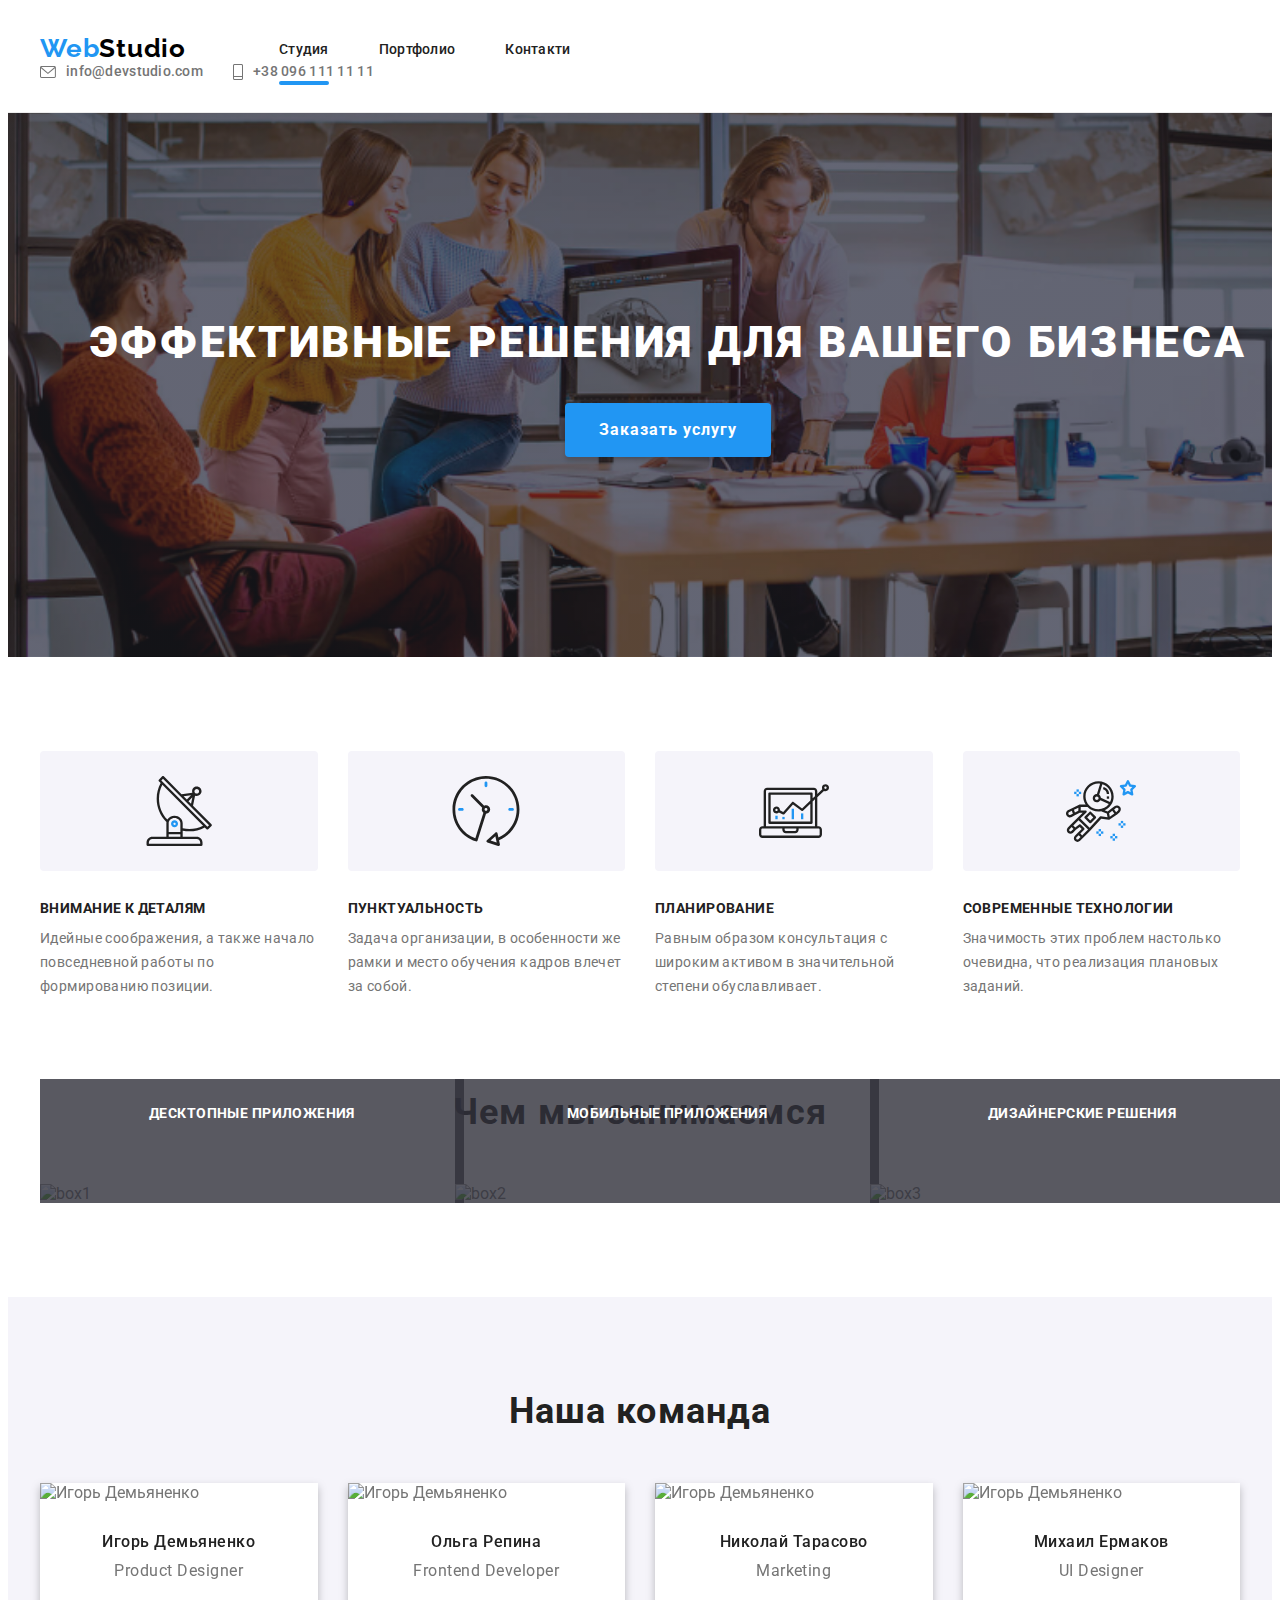
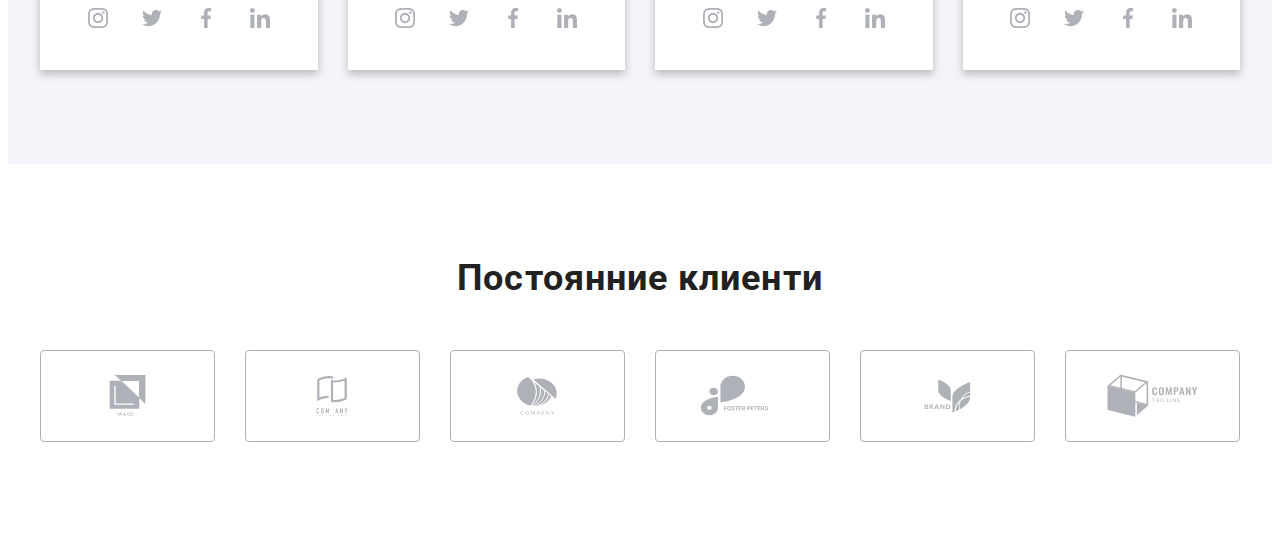
==== commit 6da1d441: "2" ====
--- a/index.html
+++ b/index.html
@@ -176,11 +176,28 @@
             <h2 class="comand__title section-title">Наша команда</h2>
             <ul class="comand-list list">
               <li class="comand-list__item">
-                <img
-                  src="./images/img4.jpg"
+                <picture>
+                  <source
+                    srcset="./images/desk_img1_1x.jpg 1x, 
+                            ./images/desk_img1_2x.jpg 2x"
+                    media="(min-width:1200px)"        
+                  />
+                  <source
+                    srcset="./images/tab_img1_1x.jpg 1x, 
+                            ./images/tab_img1_2x.jpg 2x"
+                    media="(min-width:768px)"        
+                  />
+                  <source
+                    srcset="./images/mob_img1_1x.jpg 1x, 
+                            ./images/mob_img1_2x.jpg 2x"
+                    media="(min-width:320px)"        
+                  />
+                  <img
+                  src="./images/mob_img1_1x.jpg"
                   alt="Игорь Демьяненко"
-                  width="450"
-                />
+                  />
+                </picture>  
+                  
                 <div class="comand-list__content">
                   <h3 class="comand-list__member">Игорь Демьяненко</h3>
                   <p class="comand-list__job">Product Designer</p>
@@ -217,7 +234,27 @@
                 </div>
               </li>
               <li class="comand-list__item">
-                <img src="./images/img5.jpg" alt="Ольга Репина" width="450" />
+                <picture>
+                  <source
+                    srcset="./images/desk_img2_1x.jpg 1x, 
+                            ./images/desk_img2_2x.jpg 2x"
+                    media="(min-width:1200px)"        
+                  />
+                  <source
+                    srcset="./images/tab_img2_1x.jpg 1x, 
+                            ./images/tab_img2_2x.jpg 2x"
+                    media="(min-width:768px)"        
+                  />
+                  <source
+                    srcset="./images/mob_img2_1x.jpg 1x, 
+                            ./images/mob_img2_2x.jpg 2x"
+                    media="(min-width:320px)"        
+                  />
+                  <img
+                  src="./images/mob_img2_1x.jpg"
+                  alt="Игорь Демьяненко"
+                  />
+                </picture> 
                 <div class="comand-list__content">
                   <h3 class="comand-list__member">Ольга Репина</h3>
                   <p class="comand-list__job">Frontend Developer</p>
@@ -255,11 +292,27 @@
               </li>
 
               <li class="comand-list__item">
-                <img
-                  src="./images/img6.jpg"
-                  alt="Николай Тарасов"
-                  width="450"
-                />
+                <picture>
+                  <source
+                    srcset="./images/desk_img3_1x.jpg 1x, 
+                            ./images/desk_img3_2x.jpg 2x"
+                    media="(min-width:1200px)"        
+                  />
+                  <source
+                    srcset="./images/tab_img3_1x.jpg 1x, 
+                            ./images/tab_img3_2x.jpg 2x"
+                    media="(min-width:768px)"        
+                  />
+                  <source
+                    srcset="./images/mob_img3_1x.jpg 1x, 
+                            ./images/mob_img3_2x.jpg 2x"
+                    media="(min-width:320px)"        
+                  />
+                  <img
+                  src="./images/mob_img3_1x.jpg"
+                  alt="Игорь Демьяненко"
+                  />
+                </picture> 
                 <div class="comand-list__content">
                   <h3 class="comand-list__member">Николай Тарасово</h3>
                   <p class="comand-list__job">Marketing</p>
@@ -296,7 +349,27 @@
                 </div>
               </li>
               <li class="comand-list__item">
-                <img src="./images/img7.jpg" alt="Михаил Ермаков" width="450" />
+                <picture>
+                  <source
+                    srcset="./images/desk_img4_1x.jpg 1x, 
+                            ./images/desk_img4_2x.jpg 2x"
+                    media="(min-width:1200px)"        
+                  />
+                  <source
+                    srcset="./images/tab_img4_1x.jpg 1x, 
+                            ./images/tab_img4_2x.jpg 2x"
+                    media="(min-width:768px)"        
+                  />
+                  <source
+                    srcset="./images/mob_img4_1x.jpg 1x, 
+                            ./images/mob_img4_2x.jpg 2x"
+                    media="(min-width:320px)"        
+                  />
+                  <img
+                  src="./images/mob_img4_1x.jpg"
+                  alt="Игорь Демьяненко"
+                  />
+                </picture> 
                 <div class="comand-list__content">
                   <h3 class="comand-list__member">Михаил Ермаков</h3>
                   <p class="comand-list__job">UI Designer</p>
--- a/CSS/main.min.css
+++ b/CSS/main.min.css
@@ -1,2 +1,2 @@
-:root{--main-text-color: #212121;--hover-text-color: #2196f3;--hero-text-color: #fff;--second-text-color: #757575;--btn-bkground-v1: #2196f3;--btn-bkground-v2: #f5f4fa;--background-color: #2f303a}h1,h2,h3,h4,h5,h6,p{margin:0}ul{margin:0;padding:0}button{cursor:pointer}body{font-family:'Roboto', sans-serif;color:var(--second-text-color)}img{display:block;max-width:100%;height:auto}address{font-style:normal}.visually-hidden{position:absolute;white-space:nowrap;width:1px;height:1px;overflow:hidden;border:0;padding:0;clip:rect(0 0 0 0);clip-path:inset(50%);margin:-1px}.is-hidden{visibility:hidden;opacity:0;pointer-events:0}.list{list-style:none}.link{text-decoration:none}.container{padding-left:15px;padding-right:15px;margin:0 auto;width:100%}@media screen and (min-width: 480px){.container{width:480px}}@media screen and (min-width: 768px){.container{width:768px}}@media screen and (min-width: 1200px){.container{width:1200px}}.contact-item__button{border-radius:4px;border-color:rgba(0,0,0,0);font-family:inherit;background:rgba(0,0,0,0);color:var(--second-text-color);display:flex;text-align:center;justify-content:center;align-items:center;font-weight:500;font-size:14px;line-height:1.14;letter-spacing:.02em;transition:color 250ms cubic-bezier(0.4, 0, 0.2, 1)}.contact-item__button:focus,.contact-item__button:hover{color:var(--hover-text-color)}.contact-item:not(:last-child){margin-right:30px}.footer-form__submit{border-radius:4px;border-color:rgba(0,0,0,0);font-family:inherit;background:#2196F3;color:var(--hero-text-color);display:flex;text-align:center;justify-content:center;align-items:center;font-weight:700;font-size:16px;line-height:1.87;letter-spacing:.06em;width:200px;box-shadow:0px 4px 4px rgba(0,0,0,0.15);margin-left:12px;padding:10px 29px}.hero__button{border-radius:4px;border-color:rgba(0,0,0,0);font-family:inherit;background:#2196F3;color:var(--hero-text-color);display:flex;text-align:center;justify-content:center;align-items:center;font-weight:700;font-size:16px;line-height:1.87;letter-spacing:.06em;padding:10px 32px;box-shadow:0 4px 4px rgba(0,0,0,0.15);margin:0 auto}.filter-button{border-radius:4px;border-color:rgba(0,0,0,0);font-family:inherit;background:var(--btn-bkground-v2);color:var(--main-text-color);display:flex;text-align:center;justify-content:center;align-items:center;font-weight:500;font-size:16px;line-height:1.62;letter-spacing:.03em;padding:6px 22px;transition:color 250ms cubic-bezier(0.4, 0, 0.2, 1),background-color 250ms cubic-bezier(0.4, 0, 0.2, 1),filter 250ms cubic-bezier(0.4, 0, 0.2, 1)}.filter-button:focus,.filter-button:hover{color:var(--hero-text-color);background-color:var(--btn-bkground-v1);filter:drop-shadow(0px 4px 4px rgba(0,0,0,0.25))}.modal__submit{border-radius:4px;border-color:rgba(0,0,0,0);font-family:inherit;background:#2196F3;color:var(--hero-text-color);display:flex;text-align:center;justify-content:center;align-items:center;font-weight:700;font-size:16px;line-height:1.87;letter-spacing:.06em;width:200px;height:50px;box-shadow:0px 4px 4px rgba(0,0,0,0.15);margin:0 auto;margin-top:30px}.modal__submit:focus{background:#188CE8}.section-title{text-align:center;margin-bottom:30px;font-weight:700;font-size:28px;line-height:1.18;letter-spacing:.03em}@media screen and (min-width: 1200px){.section-title{font-weight:700;font-size:36px;line-height:1.16;letter-spacing:.03em;margin-bottom:50px}}.backdrop{width:100vw;height:100vh;background-color:rgba(0,0,0,0.2);position:fixed;top:0;left:0;transition:opacity 1000ms cubic-bezier(0.4, 0, 0.2, 1),scale 1000ms cubic-bezier(0.4, 0, 0.2, 1),visibility 1000ms cubic-bezier(0.4, 0, 0.2, 1),rotate 1000ms cubic-bezier(0.4, 0, 0.2, 1)}.backdrop.is-hidden .modal{transform:scale(0) rotate(-380deg)}.modal{width:94%;min-height:581px;background-color:#fff;position:absolute;box-shadow:0px 1px 3px rgba(0,0,0,0.12),0px 1px 1px rgba(0,0,0,0.14),0px 2px 1px rgba(0,0,0,0.2);border-radius:4px;top:50%;left:50%;transform:scale(1) translate(-50%, -50%) rotate(0);transition:transform 1000ms;transform-origin:top left;padding:40px}@media screen and (min-width: 480px){.modal{width:450px}}@media screen and (min-width: 1200px){.modal{width:528px}}.modal__close{display:flex;text-align:center;justify-content:center;align-items:center;position:absolute;top:8px;right:8px;width:30px;height:30px;background-color:transparent;border:1px solid rgba(0,0,0,0.1);border-radius:50%;transition:color 250ms cubic-bezier(0.4, 0, 0.2, 1)}.modal__close:focus,.modal__close:hover{color:var(--hover-text-color)}.modal__close-icon{fill:currentColor}.modal__title{font-weight:700;font-size:20px;line-height:1.5;letter-spacing:.03em;text-align:center;color:#212121;margin-bottom:12px}@media screen and (min-width: 1200px){.modal__title{font-weight:700;font-size:20px;line-height:1.15;letter-spacing:.03em}}.modal-form__field{margin-bottom:10px}.form__input-wrap{position:relative}.form__input{width:100%;height:40px;border:1px solid rgba(33,33,33,0.2);box-sizing:border-box;border-radius:4px;outline:none;padding-left:25px;padding-right:10px;background-color:transparent;color:#212121;transition:border-color 250ms cubic-bezier(0.4, 0, 0.2, 1)}.form__input:focus{border-color:#2196F3}.form__input::placeholder{font-size:12px;color:rgba(117,117,117,0.5)}.form__input-icon{position:absolute;top:50%;transform:translateY(-50%);left:5px;fill:var(--main-text-color);transition:fill 250ms cubic-bezier(0.4, 0, 0.2, 1)}.form__input:focus+.form__input-icon{fill:#2196F3}.form__text{width:100%;height:120px;margin-bottom:10px;border:1px solid rgba(33,33,33,0.2);box-sizing:border-box;border-radius:4px;outline:none;padding:12px 16px;background-color:transparent;color:#212121;resize:none;transition:border-color 250ms cubic-bezier(0.4, 0, 0.2, 1)}.form__text:focus{border-color:#2196F3}.form__text::placeholder{font-size:12px;color:rgba(117,117,117,0.5)}.form__name-label{font-weight:400;font-size:12px;line-height:1.67;letter-spacing:.01em;display:block;margin-bottom:4px;color:#757575}.form__check-text{display:flex;text-align:center;justify-content:center;align-items:center;font-weight:400;font-size:12px;line-height:1.16;letter-spacing:.03em;color:#757575}.form__check-text span{width:16px;height:15px;border:1px solid #000000;border-radius:2px;margin-right:9px;display:flex;align-items:center}@media screen and (min-width: 1200px){.form__check-text{font-weight:400;font-size:14px;line-height:1.71;letter-spacing:.03em}}.form__check:checked+.form__check-text span{background:#2196F3;border:none}.form__icon-check{fill:#fff}.form__check-link{text-decoration-line:underline;color:#2196F3;margin-left:5px}.socials{display:flex;text-align:center;justify-content:center;align-items:center}.socials__item{width:44px;height:44px}.socials__item+.socials__item{margin-left:10px}.socials__link{display:flex;text-align:center;justify-content:center;align-items:center;width:100%;height:100%;border-radius:50%;background:#fff;color:#afb1b8;transition:color 250ms cubic-bezier(0.4, 0, 0.2, 1),background-color 250ms cubic-bezier(0.4, 0, 0.2, 1)}.socials__link:focus,.socials__link:hover{background-color:var(--hover-text-color);color:var(--hero-text-color)}.socials__icon{fill:currentColor}.header{border-bottom:1px solid #ececec;padding-top:16px;padding-bottom:16px}.header__logo{font-weight:700;font-size:26px;line-height:1.19;letter-spacing:.03em;font-family:Raleway;color:#000;text-decoration:none;margin-right:93px}.logo{color:#2196f3}.header-list{display:none}.header-list__item:not(:last-child){margin-right:50px}.header-list__link{font-weight:500;font-size:14px;line-height:1.14;letter-spacing:.02em;color:var(--main-text-color);transition:color 250ms cubic-bezier(0.4, 0, 0.2, 1);position:relative}.header-list__link:focus,.header-list__link:hover{color:var(--hover-text-color)}.header-list__link.curent::after{content:'';width:100%;height:4px;background-color:var(--btn-bkground-v1);border-radius:2px;position:absolute;left:0;bottom:-28px}.contact-item__icon{fill:currentColor;margin-right:10px}.footer{background-color:var(--background-color);color:#fff;padding-top:60px;padding-bottom:60px}.footer__container{align-items:baseline}.footer__adress-container{flex-direction:column}.footer__logo{font-weight:700;font-size:26px;line-height:1.19;letter-spacing:.03em;display:flex;font-family:Raleway;margin-bottom:20px;text-decoration:none;color:#fff}.footer__contact{font-weight:400;font-size:14px;line-height:1.71;letter-spacing:.03em;font-style:normal;display:flex;flex-direction:column;align-content:space-between}.contact-container:not(:last-child){margin-bottom:9px}.footer__mail{color:rgba(255,255,255,0.6)}.footer__tel{color:rgba(255,255,255,0.6);text-shadow:0 4px 4px rgba(0,0,0,0.25)}.footer__social-container{display:flex;flex-direction:column;margin-left:70px}.footer__social-title{font-weight:700;font-size:14px;line-height:1.14;letter-spacing:.03em;text-transform:uppercase;color:var(--hero-text-color);margin-bottom:20px}.footer__socials-link{color:#fff;background-color:rgba(255,255,255,0.1)}.comand-social-icon{fill:currentColor}.footer__form-container{display:flex;flex-direction:column;margin-left:93px}.footer-form__title{font-weight:700;font-size:14px;line-height:1.14;letter-spacing:.03em;text-transform:uppercase;color:#FFFFFF;margin-bottom:20px}.footer-form{display:flex;height:50px}.footer-form__input{font-weight:400;font-size:16px;line-height:1.25;letter-spacing:.03em;width:358px;border:1px solid rgba(255,255,255,0.3);filter:drop-shadow(0px 4px 4px rgba(0,0,0,0.15));border-radius:4px;padding:15px 16px;background-color:transparent;align-items:center;color:rgba(255,255,255,0.6)}.footer-form__submit-send{margin-left:10px;fill:currentColor}.hero{width:100%;background-color:var(--background-color);background-image:linear-gradient(rgba(47,48,58,0.4), rgba(47,48,58,0.4)),url(../images/Img.jpg);background-repeat:no-repeat;background-position:center;background-size:cover}.hero__container{display:flex;flex-direction:column;align-items:center;padding-top:118px;padding-bottom:118px}@media screen and (min-width: 768px){.hero__container{padding:118px 60px}}@media screen and (min-width: 1200px){.hero__container{padding-top:200px;padding-bottom:200px}}.hero__title{display:flex;text-align:center;justify-content:center;align-items:center;font-weight:900;font-size:26px;line-height:1.62;letter-spacing:.06em;text-transform:uppercase;color:var(--hero-text-color);margin-bottom:30px}@media screen and (min-width: 1200px){.hero__title{font-weight:900;font-size:44px;line-height:1.36;letter-spacing:.06em}}.benefits{padding-top:60px;padding-bottom:60px}@media screen and (min-width: 1200px){.benefits{padding-top:94px;padding-bottom:94px}}.benefits-list{margin-bottom:-30px}@media screen and (min-width: 768px){.benefits-list{display:flex;flex-wrap:wrap;margin-right:-30px}}.benefits-list__item{margin-bottom:30px}@media screen and (min-width: 768px){.benefits-list__item{flex-basis:calc(100% / 2 - 30px);margin-right:30px}}@media screen and (min-width: 1200px){.benefits-list__item{flex-basis:calc(100% / 4 - 30px)}}.benefits-list__tittle{font-weight:700;font-size:14px;line-height:1.14;letter-spacing:.03em;text-transform:uppercase;color:var(--main-text-color);margin-bottom:10px}@media screen and (max-width: 767px){.benefits-list__tittle{display:flex;justify-content:center}}.benefits-list__icon-field{display:flex;text-align:center;justify-content:center;align-items:center;width:100%;height:120px;background:#f5f4fa;border-radius:4px;margin-bottom:30px}.benefits-list__text{font-weight:400;font-size:14px;line-height:1.71;letter-spacing:.03em}.examples{padding-bottom:94px}@media screen and (max-width: 1199px){.examples{display:none}}.examples__container{flex-direction:column}.examples__title{color:var(--main-text-color)}.examles-list{display:flex;justify-content:space-between}.examles-list__item{position:relative}.examles-list__item:not(:last-child){margin-right:30px}.examles-list__container{width:100%;height:70px;background-color:rgba(47,48,58,0.8);position:absolute;bottom:0;left:0;padding:27px}.examles-list__text{font-weight:700;font-size:14px;line-height:1.14;letter-spacing:.03em;text-align:center;text-transform:uppercase;color:#fff}.comand{background-color:var(--btn-bkground-v2);padding-top:60px;padding-bottom:60px}@media screen and (min-width: 1200px){.comand{padding-top:94px;padding-bottom:94px}}.comand__title{color:var(--main-text-color)}.comand-list{margin-bottom:-30px}@media screen and (min-width: 768px){.comand-list{display:flex;flex-wrap:wrap;margin-right:-30px}}.comand-list__item{background-color:#fff;margin-bottom:30px;filter:drop-shadow(0px 4px 4px rgba(0,0,0,0.25))}@media screen and (min-width: 768px){.comand-list__item{flex-basis:calc(100% / 2 - 30px);margin-right:30px}}@media screen and (min-width: 1200px){.comand-list__item{flex-basis:calc(100% / 4 - 30px)}}.comand-list__content{padding-top:30px;padding-bottom:30px}.comand-list__member{font-weight:500;font-size:16px;line-height:1.19;letter-spacing:.03em;text-align:center;color:var(--main-text-color);margin-bottom:10px}.comand-list__job{font-weight:400;font-size:16px;line-height:1.19;letter-spacing:.03em;text-align:center;margin-bottom:16px}.clients{padding-top:60px;padding-bottom:60px}@media screen and (min-width: 1200px){.clients{padding-top:94px;padding-bottom:94px}}.clients__title{color:var(--main-text-color)}.clients-list{margin-bottom:-30px;display:flex;flex-wrap:wrap;margin-right:-30px}.clients-list__item{width:210px;height:92px;margin-bottom:30px;flex-basis:calc(100% / 2 - 30px);margin-right:30px}@media screen and (min-width: 768px){.clients-list__item{flex-basis:calc(100% / 3 - 30px)}}@media screen and (min-width: 1200px){.clients-list__item{flex-basis:calc(100% / 6 - 30px)}}.clients-list__link{display:flex;text-align:center;justify-content:center;align-items:center;width:100%;height:100%;border:1px solid #afb1b8;box-sizing:border-box;border-radius:4px;color:#afb1b8;transition:color 250ms cubic-bezier(0.4, 0, 0.2, 1),border-color 250ms cubic-bezier(0.4, 0, 0.2, 1)}.clients-list__link:focus,.clients-list__link:hover{border-color:var(--hover-text-color);color:var(--hover-text-color)}.clients-list__icon{fill:currentColor}.filter{padding-top:100px;padding-bottom:100px}.portfolio-container{flex-direction:column;align-items:center}.filter-list{display:flex;justify-content:space-between;margin-bottom:50px}.filter-item:not(:last-child){margin-right:8px}.results-list{display:flex;flex-wrap:wrap;margin-right:-30px;margin-bottom:-30px}.results-item{border:1px solid #eee;flex-basis:calc(100% / 3 - 30px);background-color:#fff;margin-right:30px;margin-bottom:30px;transition:filter 250ms cubic-bezier(0.4, 0, 0.2, 1)}.results-item:focus,.results-item:hover{filter:drop-shadow(0px 4px 4px rgba(0,0,0,0.25))}.results-item:focus .result-description,.results-item:hover .result-description{transform:translateY(0)}.results-content{padding:20px 24px}.results-name{font-weight:700;font-size:18px;line-height:2;letter-spacing:.06em;color:var(--main-text-color);margin-bottom:4px}.results-group{font-weight:400;font-size:16px;line-height:1.87;letter-spacing:.03em}.result-img-container{position:relative;overflow:hidden}.result-description{font-weight:400;font-size:18px;line-height:1.56;letter-spacing:.03em;color:var(--hero-text-color);padding:63px 24px;background-color:rgba(33,150,243,0.9);height:100%;margin-top:-1px;margin-left:-1px;margin-right:-1px;position:absolute;top:0;left:0;transform:translatey(101%);transition:transform 250ms cubic-bezier(0.4, 0, 0.2, 1);overflow:auto}
+:root{--main-text-color: #212121;--hover-text-color: #2196f3;--hero-text-color: #fff;--second-text-color: #757575;--btn-bkground-v1: #2196f3;--btn-bkground-v2: #f5f4fa;--background-color: #2f303a}h1,h2,h3,h4,h5,h6,p{margin:0}ul{margin:0;padding:0}button{cursor:pointer}body{font-family:'Roboto', sans-serif;color:var(--second-text-color)}img{display:block;max-width:100%;height:auto}address{font-style:normal}.visually-hidden{position:absolute;white-space:nowrap;width:1px;height:1px;overflow:hidden;border:0;padding:0;clip:rect(0 0 0 0);clip-path:inset(50%);margin:-1px}.is-hidden{visibility:hidden;opacity:0;pointer-events:0}.list{list-style:none}.link{text-decoration:none}.container{padding-left:15px;padding-right:15px;margin:0 auto;width:100%}@media screen and (min-width: 480px){.container{width:480px}}@media screen and (min-width: 768px){.container{width:768px}}@media screen and (min-width: 1200px){.container{width:1200px}}.contact-item__button{border-radius:4px;border-color:rgba(0,0,0,0);font-family:inherit;background:rgba(0,0,0,0);color:var(--second-text-color);display:flex;text-align:center;justify-content:center;align-items:center;font-weight:500;font-size:14px;line-height:1.14;letter-spacing:.02em;transition:color 250ms cubic-bezier(0.4, 0, 0.2, 1)}.contact-item__button:focus,.contact-item__button:hover{color:var(--hover-text-color)}.contact-item:not(:last-child){margin-right:30px}.footer-form__submit{border-radius:4px;border-color:rgba(0,0,0,0);font-family:inherit;background:#2196F3;color:var(--hero-text-color);display:flex;text-align:center;justify-content:center;align-items:center;font-weight:700;font-size:16px;line-height:1.87;letter-spacing:.06em;width:200px;box-shadow:0px 4px 4px rgba(0,0,0,0.15);margin-left:12px;padding:10px 29px}.hero__button{border-radius:4px;border-color:rgba(0,0,0,0);font-family:inherit;background:#2196F3;color:var(--hero-text-color);display:flex;text-align:center;justify-content:center;align-items:center;font-weight:700;font-size:16px;line-height:1.87;letter-spacing:.06em;padding:10px 32px;box-shadow:0 4px 4px rgba(0,0,0,0.15);margin:0 auto}.filter-button{border-radius:4px;border-color:rgba(0,0,0,0);font-family:inherit;background:var(--btn-bkground-v2);color:var(--main-text-color);display:flex;text-align:center;justify-content:center;align-items:center;font-weight:500;font-size:16px;line-height:1.62;letter-spacing:.03em;padding:6px 22px;transition:color 250ms cubic-bezier(0.4, 0, 0.2, 1),background-color 250ms cubic-bezier(0.4, 0, 0.2, 1),filter 250ms cubic-bezier(0.4, 0, 0.2, 1)}.filter-button:focus,.filter-button:hover{color:var(--hero-text-color);background-color:var(--btn-bkground-v1);filter:drop-shadow(0px 4px 4px rgba(0,0,0,0.25))}.modal__submit{border-radius:4px;border-color:rgba(0,0,0,0);font-family:inherit;background:#2196F3;color:var(--hero-text-color);display:flex;text-align:center;justify-content:center;align-items:center;font-weight:700;font-size:16px;line-height:1.87;letter-spacing:.06em;width:200px;height:50px;box-shadow:0px 4px 4px rgba(0,0,0,0.15);margin:0 auto;margin-top:30px}.modal__submit:focus{background:#188CE8}.section-title{text-align:center;margin-bottom:30px;font-weight:700;font-size:28px;line-height:1.18;letter-spacing:.03em}@media screen and (min-width: 1200px){.section-title{font-weight:700;font-size:36px;line-height:1.16;letter-spacing:.03em;margin-bottom:50px}}.backdrop{width:100vw;height:100vh;background-color:rgba(0,0,0,0.2);position:fixed;top:0;left:0;transition:opacity 1000ms cubic-bezier(0.4, 0, 0.2, 1),scale 1000ms cubic-bezier(0.4, 0, 0.2, 1),visibility 1000ms cubic-bezier(0.4, 0, 0.2, 1),rotate 1000ms cubic-bezier(0.4, 0, 0.2, 1)}.backdrop.is-hidden .modal{transform:scale(0) rotate(-380deg)}.modal{width:94%;min-height:581px;background-color:#fff;position:absolute;box-shadow:0px 1px 3px rgba(0,0,0,0.12),0px 1px 1px rgba(0,0,0,0.14),0px 2px 1px rgba(0,0,0,0.2);border-radius:4px;top:50%;left:50%;transform:scale(1) translate(-50%, -50%) rotate(0);transition:transform 1000ms;transform-origin:top left;padding:40px}@media screen and (min-width: 480px){.modal{width:450px}}@media screen and (min-width: 1200px){.modal{width:528px}}.modal__close{display:flex;text-align:center;justify-content:center;align-items:center;position:absolute;top:8px;right:8px;width:30px;height:30px;background-color:transparent;border:1px solid rgba(0,0,0,0.1);border-radius:50%;transition:color 250ms cubic-bezier(0.4, 0, 0.2, 1)}.modal__close:focus,.modal__close:hover{color:var(--hover-text-color)}.modal__close-icon{fill:currentColor}.modal__title{font-weight:700;font-size:20px;line-height:1.5;letter-spacing:.03em;text-align:center;color:#212121;margin-bottom:12px}@media screen and (min-width: 1200px){.modal__title{font-weight:700;font-size:20px;line-height:1.15;letter-spacing:.03em}}.modal-form__field{margin-bottom:10px}.form__input-wrap{position:relative}.form__input{width:100%;height:40px;border:1px solid rgba(33,33,33,0.2);box-sizing:border-box;border-radius:4px;outline:none;padding-left:25px;padding-right:10px;background-color:transparent;color:#212121;transition:border-color 250ms cubic-bezier(0.4, 0, 0.2, 1)}.form__input:focus{border-color:#2196F3}.form__input::placeholder{font-size:12px;color:rgba(117,117,117,0.5)}.form__input-icon{position:absolute;top:50%;transform:translateY(-50%);left:5px;fill:var(--main-text-color);transition:fill 250ms cubic-bezier(0.4, 0, 0.2, 1)}.form__input:focus+.form__input-icon{fill:#2196F3}.form__text{width:100%;height:120px;margin-bottom:10px;border:1px solid rgba(33,33,33,0.2);box-sizing:border-box;border-radius:4px;outline:none;padding:12px 16px;background-color:transparent;color:#212121;resize:none;transition:border-color 250ms cubic-bezier(0.4, 0, 0.2, 1)}.form__text:focus{border-color:#2196F3}.form__text::placeholder{font-size:12px;color:rgba(117,117,117,0.5)}.form__name-label{font-weight:400;font-size:12px;line-height:1.67;letter-spacing:.01em;display:block;margin-bottom:4px;color:#757575}.form__check-text{display:flex;text-align:center;justify-content:center;align-items:center;font-weight:400;font-size:12px;line-height:1.16;letter-spacing:.03em;color:#757575}.form__check-text span{width:16px;height:15px;border:1px solid #000000;border-radius:2px;margin-right:9px;display:flex;align-items:center}@media screen and (min-width: 1200px){.form__check-text{font-weight:400;font-size:14px;line-height:1.71;letter-spacing:.03em}}.form__check:checked+.form__check-text span{background:#2196F3;border:none}.form__icon-check{fill:#fff}.form__check-link{text-decoration-line:underline;color:#2196F3;margin-left:5px}.socials{display:flex;text-align:center;justify-content:center;align-items:center}.socials__item{width:44px;height:44px}.socials__item+.socials__item{margin-left:10px}.socials__link{display:flex;text-align:center;justify-content:center;align-items:center;width:100%;height:100%;border-radius:50%;background:#fff;color:#afb1b8;transition:color 250ms cubic-bezier(0.4, 0, 0.2, 1),background-color 250ms cubic-bezier(0.4, 0, 0.2, 1)}.socials__link:focus,.socials__link:hover{background-color:var(--hover-text-color);color:var(--hero-text-color)}.socials__icon{fill:currentColor}.header{border-bottom:1px solid #ececec;padding-top:16px;padding-bottom:16px}@media screen and (min-width: 1200px){.header{padding-top:25px;padding-bottom:32px}}@media screen and (min-width: 1200px){.header__container{align-items:center;justify-content:space-between}}@media screen and (min-width: 1200px){.header__navigation{display:flex;align-items:center}}.header__logo{font-weight:700;font-size:26px;line-height:1.19;letter-spacing:.03em;font-family:Raleway;color:#000;text-decoration:none;margin-right:93px}.logo{color:#2196f3}.header-list{display:none}@media screen and (min-width: 1200px){.header-list{display:flex}}.header-list__item:not(:last-child){margin-right:50px}.header-list__link{font-weight:500;font-size:14px;line-height:1.14;letter-spacing:.02em;color:var(--main-text-color);transition:color 250ms cubic-bezier(0.4, 0, 0.2, 1);position:relative}.header-list__link:focus,.header-list__link:hover{color:var(--hover-text-color)}.header-list__link.curent::after{content:'';width:100%;height:4px;background-color:var(--btn-bkground-v1);border-radius:2px;position:absolute;left:0;bottom:-28px}.contact-item__icon{fill:currentColor;margin-right:10px}.footer{background-color:var(--background-color);color:#fff;padding-top:60px;padding-bottom:60px}.footer__container{align-items:baseline}.footer__adress-container{flex-direction:column}.footer__logo{font-weight:700;font-size:26px;line-height:1.19;letter-spacing:.03em;display:flex;font-family:Raleway;margin-bottom:20px;text-decoration:none;color:#fff}.footer__contact{font-weight:400;font-size:14px;line-height:1.71;letter-spacing:.03em;font-style:normal;display:flex;flex-direction:column;align-content:space-between}.contact-container:not(:last-child){margin-bottom:9px}.footer__mail{color:rgba(255,255,255,0.6)}.footer__tel{color:rgba(255,255,255,0.6);text-shadow:0 4px 4px rgba(0,0,0,0.25)}.footer__social-container{display:flex;flex-direction:column;margin-left:70px}.footer__social-title{font-weight:700;font-size:14px;line-height:1.14;letter-spacing:.03em;text-transform:uppercase;color:var(--hero-text-color);margin-bottom:20px}.footer__socials-link{color:#fff;background-color:rgba(255,255,255,0.1)}.comand-social-icon{fill:currentColor}.footer__form-container{display:flex;flex-direction:column;margin-left:93px}.footer-form__title{font-weight:700;font-size:14px;line-height:1.14;letter-spacing:.03em;text-transform:uppercase;color:#FFFFFF;margin-bottom:20px}.footer-form{display:flex;height:50px}.footer-form__input{font-weight:400;font-size:16px;line-height:1.25;letter-spacing:.03em;width:358px;border:1px solid rgba(255,255,255,0.3);filter:drop-shadow(0px 4px 4px rgba(0,0,0,0.15));border-radius:4px;padding:15px 16px;background-color:transparent;align-items:center;color:rgba(255,255,255,0.6)}.footer-form__submit-send{margin-left:10px;fill:currentColor}.hero{width:100%;background-color:var(--background-color);background-image:linear-gradient(rgba(47,48,58,0.4), rgba(47,48,58,0.4)),url(../images/mob_header_1x.png);background-repeat:no-repeat;background-position:center;background-size:cover}@media (min-device-pixel-ratio: 2), (min-resolution: 2dppx){.hero{background-image:linear-gradient(rgba(47,48,58,0.4), rgba(47,48,58,0.4)),url(../images/mob_header_img_2x.png)}}@media screen and (min-width: 768px){.hero{background-image:linear-gradient(rgba(47,48,58,0.4), rgba(47,48,58,0.4)),url(../images/tab_header_img_1x.png)}}@media screen and (min-width: 768px) and (min-device-pixel-ratio: 2), screen and (min-width: 768px) and (min-resolution: 2dppx){.hero{background-image:linear-gradient(rgba(47,48,58,0.4), rgba(47,48,58,0.4)),url(../images/tab_header_img_2x.png)}}.hero__container{display:flex;flex-direction:column;align-items:center;padding-top:118px;padding-bottom:118px}@media screen and (min-width: 768px){.hero__container{padding:118px 60px}}@media screen and (min-width: 1200px){.hero__container{padding-top:200px;padding-bottom:200px}}.hero__title{display:flex;text-align:center;justify-content:center;align-items:center;font-weight:900;font-size:26px;line-height:1.62;letter-spacing:.06em;text-transform:uppercase;color:var(--hero-text-color);margin-bottom:30px}@media screen and (min-width: 1200px){.hero__title{font-weight:900;font-size:44px;line-height:1.36;letter-spacing:.06em}}.benefits{padding-top:60px;padding-bottom:60px}@media screen and (min-width: 1200px){.benefits{padding-top:94px;padding-bottom:94px}}.benefits-list{margin-bottom:-30px}@media screen and (min-width: 768px){.benefits-list{display:flex;flex-wrap:wrap;margin-right:-30px}}.benefits-list__item{margin-bottom:30px}@media screen and (min-width: 768px){.benefits-list__item{flex-basis:calc(100% / 2 - 30px);margin-right:30px}}@media screen and (min-width: 1200px){.benefits-list__item{flex-basis:calc(100% / 4 - 30px)}}.benefits-list__tittle{font-weight:700;font-size:14px;line-height:1.14;letter-spacing:.03em;text-transform:uppercase;color:var(--main-text-color);margin-bottom:10px}@media screen and (max-width: 767px){.benefits-list__tittle{display:flex;justify-content:center}}.benefits-list__icon-field{display:flex;text-align:center;justify-content:center;align-items:center;width:100%;height:120px;background:#f5f4fa;border-radius:4px;margin-bottom:30px}.benefits-list__text{font-weight:400;font-size:14px;line-height:1.71;letter-spacing:.03em}.examples{padding-bottom:94px}@media screen and (max-width: 1199px){.examples{display:none}}.examples__container{flex-direction:column}.examples__title{color:var(--main-text-color)}.examles-list{display:flex;justify-content:space-between}.examles-list__item{position:relative}.examles-list__item:not(:last-child){margin-right:30px}.examles-list__container{width:100%;height:70px;background-color:rgba(47,48,58,0.8);position:absolute;bottom:0;left:0;padding:27px}.examles-list__text{font-weight:700;font-size:14px;line-height:1.14;letter-spacing:.03em;text-align:center;text-transform:uppercase;color:#fff}.comand{background-color:var(--btn-bkground-v2);padding-top:60px;padding-bottom:60px}@media screen and (min-width: 1200px){.comand{padding-top:94px;padding-bottom:94px}}.comand__title{color:var(--main-text-color)}.comand-list{margin-bottom:-30px}@media screen and (min-width: 768px){.comand-list{display:flex;flex-wrap:wrap;margin-right:-30px}}.comand-list__item{background-color:#fff;margin-bottom:30px;filter:drop-shadow(0px 4px 4px rgba(0,0,0,0.25))}@media screen and (min-width: 768px){.comand-list__item{flex-basis:calc(100% / 2 - 30px);margin-right:30px}}@media screen and (min-width: 1200px){.comand-list__item{flex-basis:calc(100% / 4 - 30px)}}.comand-list__content{padding-top:30px;padding-bottom:30px}.comand-list__member{font-weight:500;font-size:16px;line-height:1.19;letter-spacing:.03em;text-align:center;color:var(--main-text-color);margin-bottom:10px}.comand-list__job{font-weight:400;font-size:16px;line-height:1.19;letter-spacing:.03em;text-align:center;margin-bottom:16px}.clients{padding-top:60px;padding-bottom:60px}@media screen and (min-width: 1200px){.clients{padding-top:94px;padding-bottom:94px}}.clients__title{color:var(--main-text-color)}.clients-list{margin-bottom:-30px;display:flex;flex-wrap:wrap;margin-right:-30px}.clients-list__item{width:210px;height:92px;margin-bottom:30px;flex-basis:calc(100% / 2 - 30px);margin-right:30px}@media screen and (min-width: 768px){.clients-list__item{flex-basis:calc(100% / 3 - 30px)}}@media screen and (min-width: 1200px){.clients-list__item{flex-basis:calc(100% / 6 - 30px)}}.clients-list__link{display:flex;text-align:center;justify-content:center;align-items:center;width:100%;height:100%;border:1px solid #afb1b8;box-sizing:border-box;border-radius:4px;color:#afb1b8;transition:color 250ms cubic-bezier(0.4, 0, 0.2, 1),border-color 250ms cubic-bezier(0.4, 0, 0.2, 1)}.clients-list__link:focus,.clients-list__link:hover{border-color:var(--hover-text-color);color:var(--hover-text-color)}.clients-list__icon{fill:currentColor}.filter{padding-top:100px;padding-bottom:100px}.portfolio-container{flex-direction:column;align-items:center}.filter-list{display:flex;justify-content:space-between;margin-bottom:50px}.filter-item:not(:last-child){margin-right:8px}.results-list{display:flex;flex-wrap:wrap;margin-right:-30px;margin-bottom:-30px}.results-item{border:1px solid #eee;flex-basis:calc(100% / 3 - 30px);background-color:#fff;margin-right:30px;margin-bottom:30px;transition:filter 250ms cubic-bezier(0.4, 0, 0.2, 1)}.results-item:focus,.results-item:hover{filter:drop-shadow(0px 4px 4px rgba(0,0,0,0.25))}.results-item:focus .result-description,.results-item:hover .result-description{transform:translateY(0)}.results-content{padding:20px 24px}.results-name{font-weight:700;font-size:18px;line-height:2;letter-spacing:.06em;color:var(--main-text-color);margin-bottom:4px}.results-group{font-weight:400;font-size:16px;line-height:1.87;letter-spacing:.03em}.result-img-container{position:relative;overflow:hidden}.result-description{font-weight:400;font-size:18px;line-height:1.56;letter-spacing:.03em;color:var(--hero-text-color);padding:63px 24px;background-color:rgba(33,150,243,0.9);height:100%;margin-top:-1px;margin-left:-1px;margin-right:-1px;position:absolute;top:0;left:0;transform:translatey(101%);transition:transform 250ms cubic-bezier(0.4, 0, 0.2, 1);overflow:auto}
 /*# sourceMappingURL=main.min.css.map */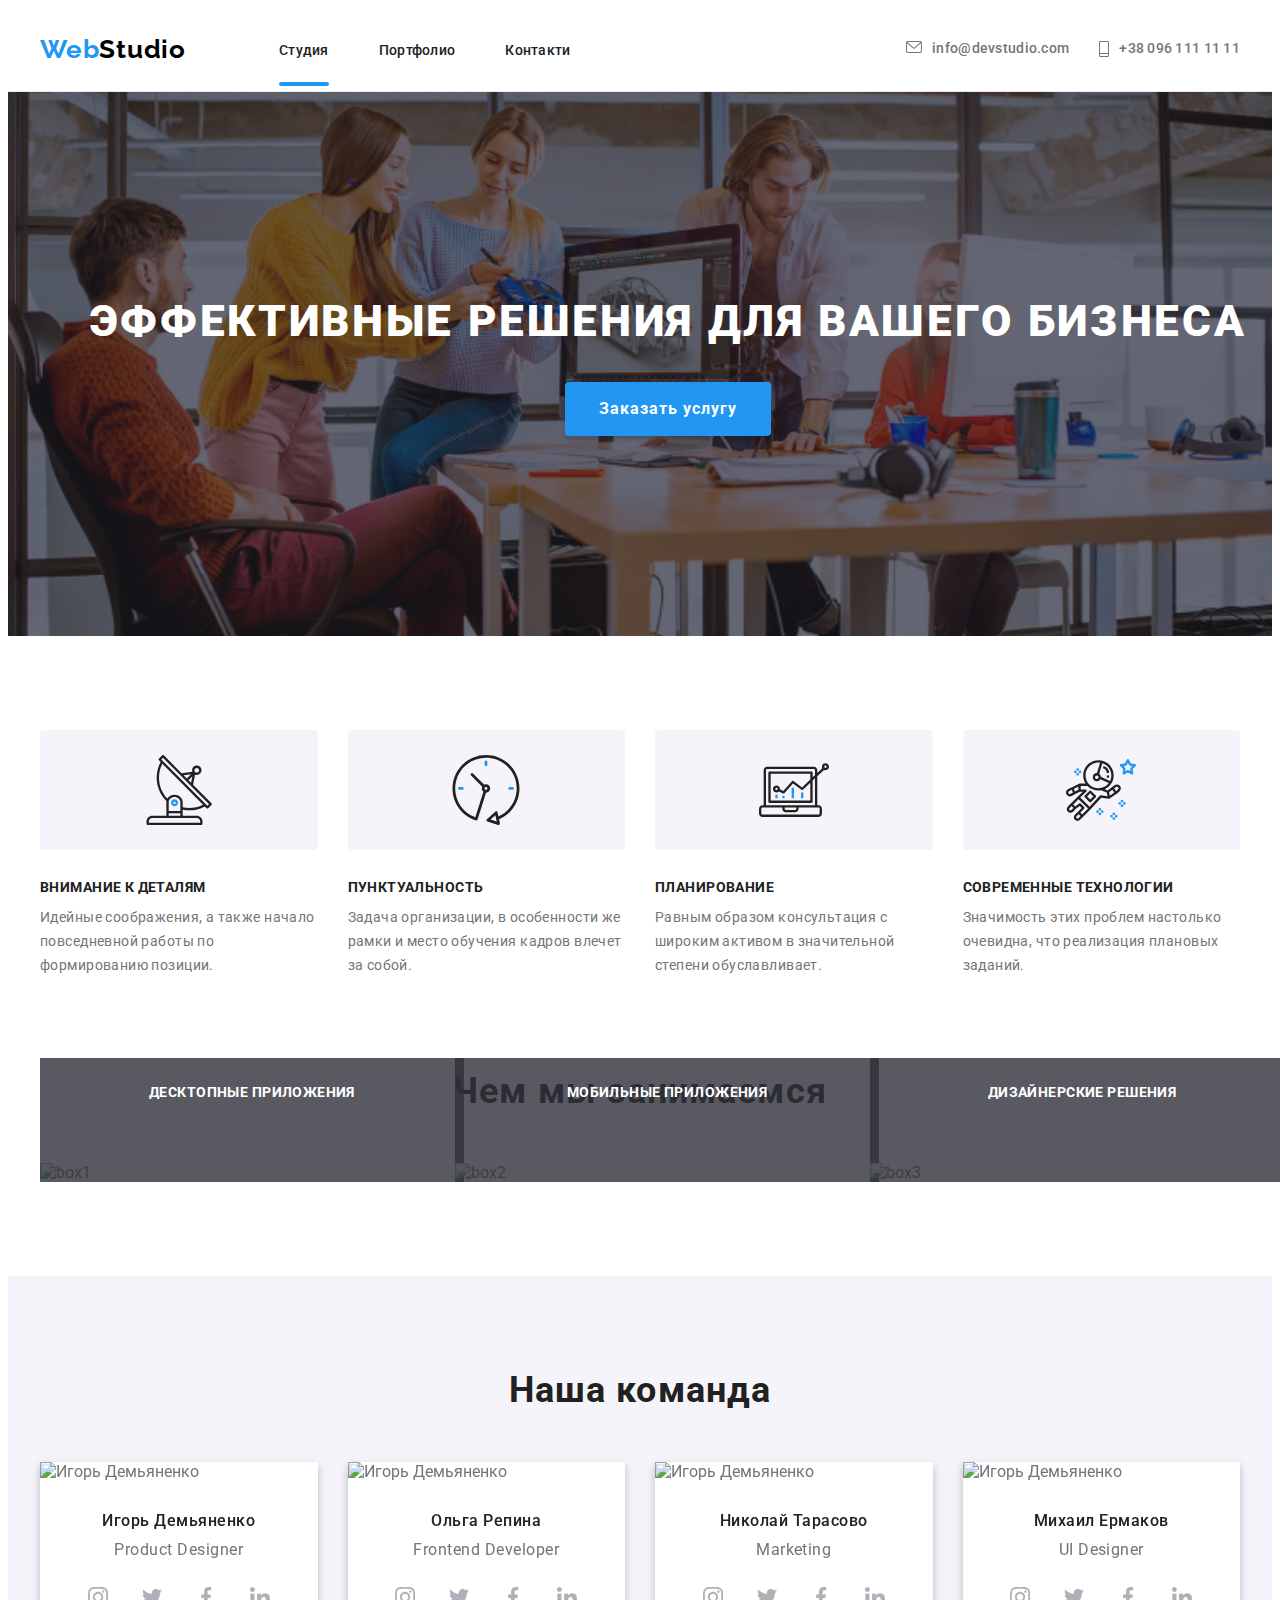
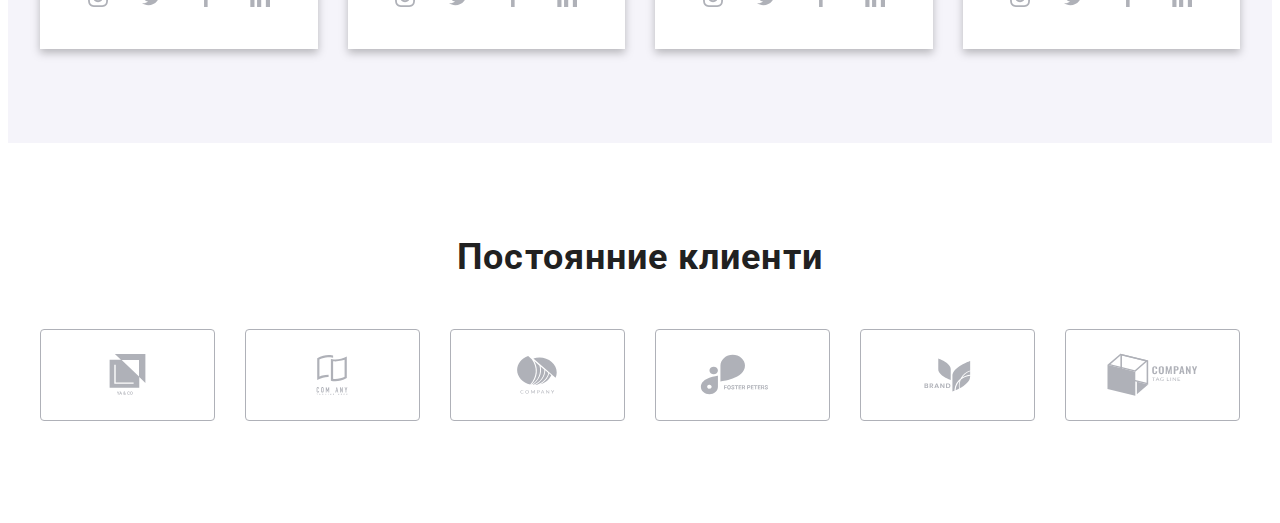
==== commit 617e116a: "3" ====
--- a/index.html
+++ b/index.html
@@ -44,9 +44,14 @@
                 <a href="" class="header-list__link link">Контакти</a>
               </li>
             </ul>
+            <button class="open-menu-btn">
+            <svg class="contact-menu__icon" width="40" height="40">
+              <use href="./images/icons.svg#icon-menu"></use>
+            </svg>
+          </button>
           </nav>
 
-          <ul class="header-list list">
+          <ul class="header-list__contact list">
             <li class="contact-item">
               <div class="contact-item__button">
                 <a class="contact-item__button link" href="mailto:info@devstudio.com">
@@ -68,7 +73,73 @@
               </div>
             </li>
           </ul>
-        </nav>
+          </nav>
+          <div class="mob-menu is-hidden">
+            <div class="container">
+              <div class="mob-menu-top">
+                <button class="close-menu-btn">X
+                <!-- <svg class="close-menu__icon" width="40" height="40">
+                  <use href="./images/icons.svg#icon-close">
+                </svg> -->
+              </button>
+              <ul class="mob-menu__list list">
+                <li class="mob-menu__item">
+                  <a href="./" class="mob-menu__link link curent">Студия</a>
+                </li>
+                <li class="mob-menu__item">
+                  <a href="./portfolio.html" class="mob-menu__link link"
+                    >Портфолио</a
+                  >
+                </li>
+                <li class="mob-menu__item">
+                  <a href="" class="mob-menu__link link">Контакти</a>
+                </li>
+              </ul>
+              </div>
+              <div class="mob-menu-dn">
+                 <ul class="mob-menu-contact list">
+                <li class="mob-menu-contact-item">
+                  <div class="mob-menu-contact-item__button">
+                    <a class="mob-menu-contact-item__button--tel link" href="tel:380961111111">
+                      +38 096 111 11 11
+                    </a>
+                  </div>
+                </li>
+                <li class="mob-menu-contact-item">
+                  <div class="mob-menu-contact-item__button">
+                    <a class="mob-menu-contact-item__button--mail link" href="mailto:info@devstudio.com">
+                      info@devstudio.com
+                    </a>
+                  </div>
+                </li>
+              </ul>
+              <ul class="mob-menu-socials list">
+                <li class="mob-menu-socials__item">
+                  <a class="mob-menu-socials__link fo oter__socials-link" href="">
+                    Instagram
+                  </a>
+                </li>
+                <li class="mob-menu-socials__item">
+                  <a class="mob-menu-socials__link fo oter__socials-link" href="">
+                    Twitter
+                  </a>
+                </li>
+                <li class="mob-menu-socials__item">
+                  <a class="mob-menu-socials__link fo oter__socials-link" href="">
+                    Facebook
+                  </a>
+                </li>
+                <li class="mob-menu-socials__item">
+                  <a class="mob-menu-socials__link fo oter__socials-link" href="">
+                    LinkedIn
+                  </a>
+                </li>
+              </ul>
+              </div>
+             
+            </div>
+           </div>
+          </div>
       </header>
 
       <main>
@@ -625,6 +696,7 @@
         </div>
       </div>
       <script src="./js/modal.js"></script>
+      <script src="./js/menu.js"></script>
     </div>
   </body>
 </html>
--- a/CSS/main.min.css
+++ b/CSS/main.min.css
@@ -1,2 +1,2 @@
-:root{--main-text-color: #212121;--hover-text-color: #2196f3;--hero-text-color: #fff;--second-text-color: #757575;--btn-bkground-v1: #2196f3;--btn-bkground-v2: #f5f4fa;--background-color: #2f303a}h1,h2,h3,h4,h5,h6,p{margin:0}ul{margin:0;padding:0}button{cursor:pointer}body{font-family:'Roboto', sans-serif;color:var(--second-text-color)}img{display:block;max-width:100%;height:auto}address{font-style:normal}.visually-hidden{position:absolute;white-space:nowrap;width:1px;height:1px;overflow:hidden;border:0;padding:0;clip:rect(0 0 0 0);clip-path:inset(50%);margin:-1px}.is-hidden{visibility:hidden;opacity:0;pointer-events:0}.list{list-style:none}.link{text-decoration:none}.container{padding-left:15px;padding-right:15px;margin:0 auto;width:100%}@media screen and (min-width: 480px){.container{width:480px}}@media screen and (min-width: 768px){.container{width:768px}}@media screen and (min-width: 1200px){.container{width:1200px}}.contact-item__button{border-radius:4px;border-color:rgba(0,0,0,0);font-family:inherit;background:rgba(0,0,0,0);color:var(--second-text-color);display:flex;text-align:center;justify-content:center;align-items:center;font-weight:500;font-size:14px;line-height:1.14;letter-spacing:.02em;transition:color 250ms cubic-bezier(0.4, 0, 0.2, 1)}.contact-item__button:focus,.contact-item__button:hover{color:var(--hover-text-color)}.contact-item:not(:last-child){margin-right:30px}.footer-form__submit{border-radius:4px;border-color:rgba(0,0,0,0);font-family:inherit;background:#2196F3;color:var(--hero-text-color);display:flex;text-align:center;justify-content:center;align-items:center;font-weight:700;font-size:16px;line-height:1.87;letter-spacing:.06em;width:200px;box-shadow:0px 4px 4px rgba(0,0,0,0.15);margin-left:12px;padding:10px 29px}.hero__button{border-radius:4px;border-color:rgba(0,0,0,0);font-family:inherit;background:#2196F3;color:var(--hero-text-color);display:flex;text-align:center;justify-content:center;align-items:center;font-weight:700;font-size:16px;line-height:1.87;letter-spacing:.06em;padding:10px 32px;box-shadow:0 4px 4px rgba(0,0,0,0.15);margin:0 auto}.filter-button{border-radius:4px;border-color:rgba(0,0,0,0);font-family:inherit;background:var(--btn-bkground-v2);color:var(--main-text-color);display:flex;text-align:center;justify-content:center;align-items:center;font-weight:500;font-size:16px;line-height:1.62;letter-spacing:.03em;padding:6px 22px;transition:color 250ms cubic-bezier(0.4, 0, 0.2, 1),background-color 250ms cubic-bezier(0.4, 0, 0.2, 1),filter 250ms cubic-bezier(0.4, 0, 0.2, 1)}.filter-button:focus,.filter-button:hover{color:var(--hero-text-color);background-color:var(--btn-bkground-v1);filter:drop-shadow(0px 4px 4px rgba(0,0,0,0.25))}.modal__submit{border-radius:4px;border-color:rgba(0,0,0,0);font-family:inherit;background:#2196F3;color:var(--hero-text-color);display:flex;text-align:center;justify-content:center;align-items:center;font-weight:700;font-size:16px;line-height:1.87;letter-spacing:.06em;width:200px;height:50px;box-shadow:0px 4px 4px rgba(0,0,0,0.15);margin:0 auto;margin-top:30px}.modal__submit:focus{background:#188CE8}.section-title{text-align:center;margin-bottom:30px;font-weight:700;font-size:28px;line-height:1.18;letter-spacing:.03em}@media screen and (min-width: 1200px){.section-title{font-weight:700;font-size:36px;line-height:1.16;letter-spacing:.03em;margin-bottom:50px}}.backdrop{width:100vw;height:100vh;background-color:rgba(0,0,0,0.2);position:fixed;top:0;left:0;transition:opacity 1000ms cubic-bezier(0.4, 0, 0.2, 1),scale 1000ms cubic-bezier(0.4, 0, 0.2, 1),visibility 1000ms cubic-bezier(0.4, 0, 0.2, 1),rotate 1000ms cubic-bezier(0.4, 0, 0.2, 1)}.backdrop.is-hidden .modal{transform:scale(0) rotate(-380deg)}.modal{width:94%;min-height:581px;background-color:#fff;position:absolute;box-shadow:0px 1px 3px rgba(0,0,0,0.12),0px 1px 1px rgba(0,0,0,0.14),0px 2px 1px rgba(0,0,0,0.2);border-radius:4px;top:50%;left:50%;transform:scale(1) translate(-50%, -50%) rotate(0);transition:transform 1000ms;transform-origin:top left;padding:40px}@media screen and (min-width: 480px){.modal{width:450px}}@media screen and (min-width: 1200px){.modal{width:528px}}.modal__close{display:flex;text-align:center;justify-content:center;align-items:center;position:absolute;top:8px;right:8px;width:30px;height:30px;background-color:transparent;border:1px solid rgba(0,0,0,0.1);border-radius:50%;transition:color 250ms cubic-bezier(0.4, 0, 0.2, 1)}.modal__close:focus,.modal__close:hover{color:var(--hover-text-color)}.modal__close-icon{fill:currentColor}.modal__title{font-weight:700;font-size:20px;line-height:1.5;letter-spacing:.03em;text-align:center;color:#212121;margin-bottom:12px}@media screen and (min-width: 1200px){.modal__title{font-weight:700;font-size:20px;line-height:1.15;letter-spacing:.03em}}.modal-form__field{margin-bottom:10px}.form__input-wrap{position:relative}.form__input{width:100%;height:40px;border:1px solid rgba(33,33,33,0.2);box-sizing:border-box;border-radius:4px;outline:none;padding-left:25px;padding-right:10px;background-color:transparent;color:#212121;transition:border-color 250ms cubic-bezier(0.4, 0, 0.2, 1)}.form__input:focus{border-color:#2196F3}.form__input::placeholder{font-size:12px;color:rgba(117,117,117,0.5)}.form__input-icon{position:absolute;top:50%;transform:translateY(-50%);left:5px;fill:var(--main-text-color);transition:fill 250ms cubic-bezier(0.4, 0, 0.2, 1)}.form__input:focus+.form__input-icon{fill:#2196F3}.form__text{width:100%;height:120px;margin-bottom:10px;border:1px solid rgba(33,33,33,0.2);box-sizing:border-box;border-radius:4px;outline:none;padding:12px 16px;background-color:transparent;color:#212121;resize:none;transition:border-color 250ms cubic-bezier(0.4, 0, 0.2, 1)}.form__text:focus{border-color:#2196F3}.form__text::placeholder{font-size:12px;color:rgba(117,117,117,0.5)}.form__name-label{font-weight:400;font-size:12px;line-height:1.67;letter-spacing:.01em;display:block;margin-bottom:4px;color:#757575}.form__check-text{display:flex;text-align:center;justify-content:center;align-items:center;font-weight:400;font-size:12px;line-height:1.16;letter-spacing:.03em;color:#757575}.form__check-text span{width:16px;height:15px;border:1px solid #000000;border-radius:2px;margin-right:9px;display:flex;align-items:center}@media screen and (min-width: 1200px){.form__check-text{font-weight:400;font-size:14px;line-height:1.71;letter-spacing:.03em}}.form__check:checked+.form__check-text span{background:#2196F3;border:none}.form__icon-check{fill:#fff}.form__check-link{text-decoration-line:underline;color:#2196F3;margin-left:5px}.socials{display:flex;text-align:center;justify-content:center;align-items:center}.socials__item{width:44px;height:44px}.socials__item+.socials__item{margin-left:10px}.socials__link{display:flex;text-align:center;justify-content:center;align-items:center;width:100%;height:100%;border-radius:50%;background:#fff;color:#afb1b8;transition:color 250ms cubic-bezier(0.4, 0, 0.2, 1),background-color 250ms cubic-bezier(0.4, 0, 0.2, 1)}.socials__link:focus,.socials__link:hover{background-color:var(--hover-text-color);color:var(--hero-text-color)}.socials__icon{fill:currentColor}.header{border-bottom:1px solid #ececec;padding-top:16px;padding-bottom:16px}@media screen and (min-width: 1200px){.header{padding-top:25px;padding-bottom:32px}}@media screen and (min-width: 1200px){.header__container{align-items:center;justify-content:space-between}}@media screen and (min-width: 1200px){.header__navigation{display:flex;align-items:center}}.header__logo{font-weight:700;font-size:26px;line-height:1.19;letter-spacing:.03em;font-family:Raleway;color:#000;text-decoration:none;margin-right:93px}.logo{color:#2196f3}.header-list{display:none}@media screen and (min-width: 1200px){.header-list{display:flex}}.header-list__item:not(:last-child){margin-right:50px}.header-list__link{font-weight:500;font-size:14px;line-height:1.14;letter-spacing:.02em;color:var(--main-text-color);transition:color 250ms cubic-bezier(0.4, 0, 0.2, 1);position:relative}.header-list__link:focus,.header-list__link:hover{color:var(--hover-text-color)}.header-list__link.curent::after{content:'';width:100%;height:4px;background-color:var(--btn-bkground-v1);border-radius:2px;position:absolute;left:0;bottom:-28px}.contact-item__icon{fill:currentColor;margin-right:10px}.footer{background-color:var(--background-color);color:#fff;padding-top:60px;padding-bottom:60px}.footer__container{align-items:baseline}.footer__adress-container{flex-direction:column}.footer__logo{font-weight:700;font-size:26px;line-height:1.19;letter-spacing:.03em;display:flex;font-family:Raleway;margin-bottom:20px;text-decoration:none;color:#fff}.footer__contact{font-weight:400;font-size:14px;line-height:1.71;letter-spacing:.03em;font-style:normal;display:flex;flex-direction:column;align-content:space-between}.contact-container:not(:last-child){margin-bottom:9px}.footer__mail{color:rgba(255,255,255,0.6)}.footer__tel{color:rgba(255,255,255,0.6);text-shadow:0 4px 4px rgba(0,0,0,0.25)}.footer__social-container{display:flex;flex-direction:column;margin-left:70px}.footer__social-title{font-weight:700;font-size:14px;line-height:1.14;letter-spacing:.03em;text-transform:uppercase;color:var(--hero-text-color);margin-bottom:20px}.footer__socials-link{color:#fff;background-color:rgba(255,255,255,0.1)}.comand-social-icon{fill:currentColor}.footer__form-container{display:flex;flex-direction:column;margin-left:93px}.footer-form__title{font-weight:700;font-size:14px;line-height:1.14;letter-spacing:.03em;text-transform:uppercase;color:#FFFFFF;margin-bottom:20px}.footer-form{display:flex;height:50px}.footer-form__input{font-weight:400;font-size:16px;line-height:1.25;letter-spacing:.03em;width:358px;border:1px solid rgba(255,255,255,0.3);filter:drop-shadow(0px 4px 4px rgba(0,0,0,0.15));border-radius:4px;padding:15px 16px;background-color:transparent;align-items:center;color:rgba(255,255,255,0.6)}.footer-form__submit-send{margin-left:10px;fill:currentColor}.hero{width:100%;background-color:var(--background-color);background-image:linear-gradient(rgba(47,48,58,0.4), rgba(47,48,58,0.4)),url(../images/mob_header_1x.png);background-repeat:no-repeat;background-position:center;background-size:cover}@media (min-device-pixel-ratio: 2), (min-resolution: 2dppx){.hero{background-image:linear-gradient(rgba(47,48,58,0.4), rgba(47,48,58,0.4)),url(../images/mob_header_img_2x.png)}}@media screen and (min-width: 768px){.hero{background-image:linear-gradient(rgba(47,48,58,0.4), rgba(47,48,58,0.4)),url(../images/tab_header_img_1x.png)}}@media screen and (min-width: 768px) and (min-device-pixel-ratio: 2), screen and (min-width: 768px) and (min-resolution: 2dppx){.hero{background-image:linear-gradient(rgba(47,48,58,0.4), rgba(47,48,58,0.4)),url(../images/tab_header_img_2x.png)}}.hero__container{display:flex;flex-direction:column;align-items:center;padding-top:118px;padding-bottom:118px}@media screen and (min-width: 768px){.hero__container{padding:118px 60px}}@media screen and (min-width: 1200px){.hero__container{padding-top:200px;padding-bottom:200px}}.hero__title{display:flex;text-align:center;justify-content:center;align-items:center;font-weight:900;font-size:26px;line-height:1.62;letter-spacing:.06em;text-transform:uppercase;color:var(--hero-text-color);margin-bottom:30px}@media screen and (min-width: 1200px){.hero__title{font-weight:900;font-size:44px;line-height:1.36;letter-spacing:.06em}}.benefits{padding-top:60px;padding-bottom:60px}@media screen and (min-width: 1200px){.benefits{padding-top:94px;padding-bottom:94px}}.benefits-list{margin-bottom:-30px}@media screen and (min-width: 768px){.benefits-list{display:flex;flex-wrap:wrap;margin-right:-30px}}.benefits-list__item{margin-bottom:30px}@media screen and (min-width: 768px){.benefits-list__item{flex-basis:calc(100% / 2 - 30px);margin-right:30px}}@media screen and (min-width: 1200px){.benefits-list__item{flex-basis:calc(100% / 4 - 30px)}}.benefits-list__tittle{font-weight:700;font-size:14px;line-height:1.14;letter-spacing:.03em;text-transform:uppercase;color:var(--main-text-color);margin-bottom:10px}@media screen and (max-width: 767px){.benefits-list__tittle{display:flex;justify-content:center}}.benefits-list__icon-field{display:flex;text-align:center;justify-content:center;align-items:center;width:100%;height:120px;background:#f5f4fa;border-radius:4px;margin-bottom:30px}.benefits-list__text{font-weight:400;font-size:14px;line-height:1.71;letter-spacing:.03em}.examples{padding-bottom:94px}@media screen and (max-width: 1199px){.examples{display:none}}.examples__container{flex-direction:column}.examples__title{color:var(--main-text-color)}.examles-list{display:flex;justify-content:space-between}.examles-list__item{position:relative}.examles-list__item:not(:last-child){margin-right:30px}.examles-list__container{width:100%;height:70px;background-color:rgba(47,48,58,0.8);position:absolute;bottom:0;left:0;padding:27px}.examles-list__text{font-weight:700;font-size:14px;line-height:1.14;letter-spacing:.03em;text-align:center;text-transform:uppercase;color:#fff}.comand{background-color:var(--btn-bkground-v2);padding-top:60px;padding-bottom:60px}@media screen and (min-width: 1200px){.comand{padding-top:94px;padding-bottom:94px}}.comand__title{color:var(--main-text-color)}.comand-list{margin-bottom:-30px}@media screen and (min-width: 768px){.comand-list{display:flex;flex-wrap:wrap;margin-right:-30px}}.comand-list__item{background-color:#fff;margin-bottom:30px;filter:drop-shadow(0px 4px 4px rgba(0,0,0,0.25))}@media screen and (min-width: 768px){.comand-list__item{flex-basis:calc(100% / 2 - 30px);margin-right:30px}}@media screen and (min-width: 1200px){.comand-list__item{flex-basis:calc(100% / 4 - 30px)}}.comand-list__content{padding-top:30px;padding-bottom:30px}.comand-list__member{font-weight:500;font-size:16px;line-height:1.19;letter-spacing:.03em;text-align:center;color:var(--main-text-color);margin-bottom:10px}.comand-list__job{font-weight:400;font-size:16px;line-height:1.19;letter-spacing:.03em;text-align:center;margin-bottom:16px}.clients{padding-top:60px;padding-bottom:60px}@media screen and (min-width: 1200px){.clients{padding-top:94px;padding-bottom:94px}}.clients__title{color:var(--main-text-color)}.clients-list{margin-bottom:-30px;display:flex;flex-wrap:wrap;margin-right:-30px}.clients-list__item{width:210px;height:92px;margin-bottom:30px;flex-basis:calc(100% / 2 - 30px);margin-right:30px}@media screen and (min-width: 768px){.clients-list__item{flex-basis:calc(100% / 3 - 30px)}}@media screen and (min-width: 1200px){.clients-list__item{flex-basis:calc(100% / 6 - 30px)}}.clients-list__link{display:flex;text-align:center;justify-content:center;align-items:center;width:100%;height:100%;border:1px solid #afb1b8;box-sizing:border-box;border-radius:4px;color:#afb1b8;transition:color 250ms cubic-bezier(0.4, 0, 0.2, 1),border-color 250ms cubic-bezier(0.4, 0, 0.2, 1)}.clients-list__link:focus,.clients-list__link:hover{border-color:var(--hover-text-color);color:var(--hover-text-color)}.clients-list__icon{fill:currentColor}.filter{padding-top:100px;padding-bottom:100px}.portfolio-container{flex-direction:column;align-items:center}.filter-list{display:flex;justify-content:space-between;margin-bottom:50px}.filter-item:not(:last-child){margin-right:8px}.results-list{display:flex;flex-wrap:wrap;margin-right:-30px;margin-bottom:-30px}.results-item{border:1px solid #eee;flex-basis:calc(100% / 3 - 30px);background-color:#fff;margin-right:30px;margin-bottom:30px;transition:filter 250ms cubic-bezier(0.4, 0, 0.2, 1)}.results-item:focus,.results-item:hover{filter:drop-shadow(0px 4px 4px rgba(0,0,0,0.25))}.results-item:focus .result-description,.results-item:hover .result-description{transform:translateY(0)}.results-content{padding:20px 24px}.results-name{font-weight:700;font-size:18px;line-height:2;letter-spacing:.06em;color:var(--main-text-color);margin-bottom:4px}.results-group{font-weight:400;font-size:16px;line-height:1.87;letter-spacing:.03em}.result-img-container{position:relative;overflow:hidden}.result-description{font-weight:400;font-size:18px;line-height:1.56;letter-spacing:.03em;color:var(--hero-text-color);padding:63px 24px;background-color:rgba(33,150,243,0.9);height:100%;margin-top:-1px;margin-left:-1px;margin-right:-1px;position:absolute;top:0;left:0;transform:translatey(101%);transition:transform 250ms cubic-bezier(0.4, 0, 0.2, 1);overflow:auto}
+:root{--main-text-color: #212121;--hover-text-color: #2196f3;--hero-text-color: #fff;--second-text-color: #757575;--btn-bkground-v1: #2196f3;--btn-bkground-v2: #f5f4fa;--background-color: #2f303a}h1,h2,h3,h4,h5,h6,p{margin:0}ul{margin:0;padding:0}button{cursor:pointer}body{font-family:'Roboto', sans-serif;color:var(--second-text-color)}img{display:block;max-width:100%;height:auto}address{font-style:normal}.visually-hidden{position:absolute;white-space:nowrap;width:1px;height:1px;overflow:hidden;border:0;padding:0;clip:rect(0 0 0 0);clip-path:inset(50%);margin:-1px}.is-hidden{visibility:hidden;opacity:0;pointer-events:0}.list{list-style:none}.link{text-decoration:none}.container{padding-left:15px;padding-right:15px;margin:0 auto;width:100%}@media screen and (min-width: 480px){.container{width:480px}}@media screen and (min-width: 768px){.container{width:768px}}@media screen and (min-width: 1200px){.container{width:1200px}}.contact-item__button{border-radius:4px;border-color:rgba(0,0,0,0);font-family:inherit;background:rgba(0,0,0,0);color:var(--second-text-color);font-weight:500;font-size:14px;line-height:1.14;letter-spacing:.02em;display:flex;transition:color 250ms cubic-bezier(0.4, 0, 0.2, 1)}.contact-item__button:focus,.contact-item__button:hover{color:var(--hover-text-color)}@media screen and (min-width: 768px){.contact-item:not(:last-child){margin-bottom:10px}}@media screen and (min-width: 1200px){.contact-item:not(:last-child){margin-right:30px;margin-bottom:0}}.footer-form__submit{border-radius:4px;border-color:rgba(0,0,0,0);font-family:inherit;background:#2196F3;color:var(--hero-text-color);display:flex;text-align:center;justify-content:center;align-items:center;font-weight:700;font-size:16px;line-height:1.87;letter-spacing:.06em;width:200px;box-shadow:0px 4px 4px rgba(0,0,0,0.15);margin-left:12px;padding:10px 29px}.hero__button{border-radius:4px;border-color:rgba(0,0,0,0);font-family:inherit;background:#2196F3;color:var(--hero-text-color);display:flex;text-align:center;justify-content:center;align-items:center;font-weight:700;font-size:16px;line-height:1.87;letter-spacing:.06em;padding:10px 32px;box-shadow:0 4px 4px rgba(0,0,0,0.15);margin:0 auto}.filter-button{border-radius:4px;border-color:rgba(0,0,0,0);font-family:inherit;background:var(--btn-bkground-v2);color:var(--main-text-color);display:flex;text-align:center;justify-content:center;align-items:center;font-weight:500;font-size:16px;line-height:1.62;letter-spacing:.03em;padding:6px 22px;transition:color 250ms cubic-bezier(0.4, 0, 0.2, 1),background-color 250ms cubic-bezier(0.4, 0, 0.2, 1),filter 250ms cubic-bezier(0.4, 0, 0.2, 1)}.filter-button:focus,.filter-button:hover{color:var(--hero-text-color);background-color:var(--btn-bkground-v1);filter:drop-shadow(0px 4px 4px rgba(0,0,0,0.25))}.modal__submit{border-radius:4px;border-color:rgba(0,0,0,0);font-family:inherit;background:#2196F3;color:var(--hero-text-color);display:flex;text-align:center;justify-content:center;align-items:center;font-weight:700;font-size:16px;line-height:1.87;letter-spacing:.06em;width:200px;height:50px;box-shadow:0px 4px 4px rgba(0,0,0,0.15);margin:0 auto;margin-top:30px}.modal__submit:focus{background:#188CE8}.section-title{text-align:center;margin-bottom:30px;font-weight:700;font-size:28px;line-height:1.18;letter-spacing:.03em}@media screen and (min-width: 1200px){.section-title{font-weight:700;font-size:36px;line-height:1.16;letter-spacing:.03em;margin-bottom:50px}}.backdrop{width:100vw;height:100vh;background-color:rgba(0,0,0,0.2);position:fixed;top:0;left:0;transition:opacity 1000ms cubic-bezier(0.4, 0, 0.2, 1),scale 1000ms cubic-bezier(0.4, 0, 0.2, 1),visibility 1000ms cubic-bezier(0.4, 0, 0.2, 1),rotate 1000ms cubic-bezier(0.4, 0, 0.2, 1)}.backdrop.is-hidden .modal{transform:scale(0) rotate(-380deg)}.modal{width:94%;min-height:581px;background-color:#fff;position:absolute;box-shadow:0px 1px 3px rgba(0,0,0,0.12),0px 1px 1px rgba(0,0,0,0.14),0px 2px 1px rgba(0,0,0,0.2);border-radius:4px;top:50%;left:50%;transform:scale(1) translate(-50%, -50%) rotate(0);transition:transform 1000ms;transform-origin:top left;padding:40px}@media screen and (min-width: 480px){.modal{width:450px}}@media screen and (min-width: 1200px){.modal{width:528px}}.modal__close{display:flex;text-align:center;justify-content:center;align-items:center;position:absolute;top:8px;right:8px;width:30px;height:30px;background-color:transparent;border:1px solid rgba(0,0,0,0.1);border-radius:50%;transition:color 250ms cubic-bezier(0.4, 0, 0.2, 1)}.modal__close:focus,.modal__close:hover{color:var(--hover-text-color)}.modal__close-icon{fill:currentColor}.modal__title{font-weight:700;font-size:20px;line-height:1.5;letter-spacing:.03em;text-align:center;color:#212121;margin-bottom:12px}@media screen and (min-width: 1200px){.modal__title{font-weight:700;font-size:20px;line-height:1.15;letter-spacing:.03em}}.modal-form__field{margin-bottom:10px}.form__input-wrap{position:relative}.form__input{width:100%;height:40px;border:1px solid rgba(33,33,33,0.2);box-sizing:border-box;border-radius:4px;outline:none;padding-left:25px;padding-right:10px;background-color:transparent;color:#212121;transition:border-color 250ms cubic-bezier(0.4, 0, 0.2, 1)}.form__input:focus{border-color:#2196F3}.form__input::placeholder{font-size:12px;color:rgba(117,117,117,0.5)}.form__input-icon{position:absolute;top:50%;transform:translateY(-50%);left:5px;fill:var(--main-text-color);transition:fill 250ms cubic-bezier(0.4, 0, 0.2, 1)}.form__input:focus+.form__input-icon{fill:#2196F3}.form__text{width:100%;height:120px;margin-bottom:10px;border:1px solid rgba(33,33,33,0.2);box-sizing:border-box;border-radius:4px;outline:none;padding:12px 16px;background-color:transparent;color:#212121;resize:none;transition:border-color 250ms cubic-bezier(0.4, 0, 0.2, 1)}.form__text:focus{border-color:#2196F3}.form__text::placeholder{font-size:12px;color:rgba(117,117,117,0.5)}.form__name-label{font-weight:400;font-size:12px;line-height:1.67;letter-spacing:.01em;display:block;margin-bottom:4px;color:#757575}.form__check-text{display:flex;text-align:center;justify-content:center;align-items:center;font-weight:400;font-size:12px;line-height:1.16;letter-spacing:.03em;color:#757575}.form__check-text span{width:16px;height:15px;border:1px solid #000000;border-radius:2px;margin-right:9px;display:flex;align-items:center}@media screen and (min-width: 1200px){.form__check-text{font-weight:400;font-size:14px;line-height:1.71;letter-spacing:.03em}}.form__check:checked+.form__check-text span{background:#2196F3;border:none}.form__icon-check{fill:#fff}.form__check-link{text-decoration-line:underline;color:#2196F3;margin-left:5px}.socials{display:flex;text-align:center;justify-content:center;align-items:center}.socials__item{width:44px;height:44px}.socials__item+.socials__item{margin-left:10px}.socials__link{display:flex;text-align:center;justify-content:center;align-items:center;width:100%;height:100%;border-radius:50%;background:#fff;color:#afb1b8;transition:color 250ms cubic-bezier(0.4, 0, 0.2, 1),background-color 250ms cubic-bezier(0.4, 0, 0.2, 1)}.socials__link:focus,.socials__link:hover{background-color:var(--hover-text-color);color:var(--hero-text-color)}.socials__icon{fill:currentColor}.header{border-bottom:1px solid #ececec;padding-top:16px;padding-bottom:16px}@media screen and (min-width: 768px){.header{padding-top:26px;padding-bottom:26px}}@media screen and (min-width: 768px){.header__container{display:flex;align-items:center;justify-content:space-between}}.header__navigation{display:flex;align-items:center}.header__logo{font-weight:700;font-size:26px;line-height:1.19;letter-spacing:.03em;font-family:Raleway;color:#000;text-decoration:none}@media screen and (min-width: 768px){.header__logo{margin-right:88px}}@media screen and (min-width: 1200px){.header__logo{margin-right:93px}}.logo{color:#2196f3}.header-list{display:none}@media screen and (min-width: 768px){.header-list{display:flex}}.header-list__item:not(:last-child){margin-right:50px}.header-list__link{font-weight:500;font-size:14px;line-height:1.14;letter-spacing:.02em;color:var(--main-text-color);transition:color 250ms cubic-bezier(0.4, 0, 0.2, 1);position:relative}.header-list__link:focus,.header-list__link:hover{color:var(--hover-text-color)}.header-list__link.curent::after{content:'';width:100%;height:4px;background-color:var(--btn-bkground-v1);border-radius:2px;position:absolute;left:0;bottom:-28px}.header-list__contact{display:none}@media screen and (min-width: 768px){.header-list__contact{display:flex;flex-direction:column;justify-content:flex-end}}@media screen and (min-width: 1200px){.header-list__contact{display:flex;flex-direction:row}}.contact-item__icon{fill:currentColor;margin-right:10px}.open-menu-btn{margin-left:auto}@media screen and (min-width: 768px){.open-menu-btn{display:none}}.mob-menu{position:fixed;background-color:#fff;width:100vw;height:100vh;top:0;z-index:5;padding-top:20px;padding-bottom:48px;padding-left:40px}.mob-menu .container{display:flex;height:100%;flex-direction:column;justify-content:space-between}@media screen and (min-width: 768px){.mob-menu{display:none}}.close-menu-btn{display:block;margin-left:auto;margin-bottom:30px}.mob-menu__item:not(:last-child){margin-bottom:43px}.mob-menu__link{font-weight:500;font-size:40px;line-height:calc(47 / 40);text-align:center;letter-spacing:0.02em;color:#212121}.mob-menu-contact-item:not(:last-child){margin-bottom:32px}.mob-menu-contact-item__button--tel{font-weight:500;font-size:34px;line-height:40px;letter-spacing:0.02em;color:#2196F3}.mob-menu-contact-item__button--mail{font-weight:500;font-size:24px;line-height:28px;letter-spacing:0.02em;color:#757575}.mob-menu-contact{margin-bottom:64px}.mob-menu-socials{display:flex;justify-content:space-between}.mob-menu-socials:not(:last-child){margin-right:20px}.mob-menu-socials__link{font-weight:500;font-size:18px;line-height:22px;letter-spacing:0.02em;color:#2196F3;text-decoration:none}.footer{background-color:var(--background-color);color:#fff;padding-top:60px;padding-bottom:60px}.footer__container{align-items:baseline}.footer__adress-container{flex-direction:column}.footer__logo{font-weight:700;font-size:26px;line-height:1.19;letter-spacing:.03em;display:flex;font-family:Raleway;margin-bottom:20px;text-decoration:none;color:#fff}.footer__contact{font-weight:400;font-size:14px;line-height:1.71;letter-spacing:.03em;font-style:normal;display:flex;flex-direction:column;align-content:space-between}.contact-container:not(:last-child){margin-bottom:9px}.footer__mail{color:rgba(255,255,255,0.6)}.footer__tel{color:rgba(255,255,255,0.6);text-shadow:0 4px 4px rgba(0,0,0,0.25)}.footer__social-container{display:flex;flex-direction:column;margin-left:70px}.footer__social-title{font-weight:700;font-size:14px;line-height:1.14;letter-spacing:.03em;text-transform:uppercase;color:var(--hero-text-color);margin-bottom:20px}.footer__socials-link{color:#fff;background-color:rgba(255,255,255,0.1)}.comand-social-icon{fill:currentColor}.footer__form-container{display:flex;flex-direction:column;margin-left:93px}.footer-form__title{font-weight:700;font-size:14px;line-height:1.14;letter-spacing:.03em;text-transform:uppercase;color:#FFFFFF;margin-bottom:20px}.footer-form{display:flex;height:50px}.footer-form__input{font-weight:400;font-size:16px;line-height:1.25;letter-spacing:.03em;width:358px;border:1px solid rgba(255,255,255,0.3);filter:drop-shadow(0px 4px 4px rgba(0,0,0,0.15));border-radius:4px;padding:15px 16px;background-color:transparent;align-items:center;color:rgba(255,255,255,0.6)}.footer-form__submit-send{margin-left:10px;fill:currentColor}.hero{width:100%;background-color:var(--background-color);background-image:linear-gradient(rgba(47,48,58,0.4), rgba(47,48,58,0.4)),url(../images/mob_header_1x.png);background-repeat:no-repeat;background-position:center;background-size:cover}@media (min-device-pixel-ratio: 2), (min-resolution: 2dppx){.hero{background-image:linear-gradient(rgba(47,48,58,0.4), rgba(47,48,58,0.4)),url(../images/mob_header_img_2x.png)}}@media screen and (min-width: 768px){.hero{background-image:linear-gradient(rgba(47,48,58,0.4), rgba(47,48,58,0.4)),url(../images/tab_header_img_1x.png)}}@media screen and (min-width: 768px) and (min-device-pixel-ratio: 2), screen and (min-width: 768px) and (min-resolution: 2dppx){.hero{background-image:linear-gradient(rgba(47,48,58,0.4), rgba(47,48,58,0.4)),url(../images/tab_header_img_2x.png)}}.hero__container{display:flex;flex-direction:column;align-items:center;padding-top:118px;padding-bottom:118px}@media screen and (min-width: 768px){.hero__container{padding:118px 60px}}@media screen and (min-width: 1200px){.hero__container{padding-top:200px;padding-bottom:200px}}.hero__title{display:flex;text-align:center;justify-content:center;align-items:center;font-weight:900;font-size:26px;line-height:1.62;letter-spacing:.06em;text-transform:uppercase;color:var(--hero-text-color);margin-bottom:30px}@media screen and (min-width: 1200px){.hero__title{font-weight:900;font-size:44px;line-height:1.36;letter-spacing:.06em}}.benefits{padding-top:60px;padding-bottom:60px}@media screen and (min-width: 1200px){.benefits{padding-top:94px;padding-bottom:94px}}.benefits-list{margin-bottom:-30px}@media screen and (min-width: 768px){.benefits-list{display:flex;flex-wrap:wrap;margin-right:-30px}}.benefits-list__item{margin-bottom:30px}@media screen and (min-width: 768px){.benefits-list__item{flex-basis:calc(100% / 2 - 30px);margin-right:30px}}@media screen and (min-width: 1200px){.benefits-list__item{flex-basis:calc(100% / 4 - 30px)}}.benefits-list__tittle{font-weight:700;font-size:14px;line-height:1.14;letter-spacing:.03em;text-transform:uppercase;color:var(--main-text-color);margin-bottom:10px}@media screen and (max-width: 767px){.benefits-list__tittle{display:flex;justify-content:center}}.benefits-list__icon-field{display:flex;text-align:center;justify-content:center;align-items:center;width:100%;height:120px;background:#f5f4fa;border-radius:4px;margin-bottom:30px}.benefits-list__text{font-weight:400;font-size:14px;line-height:1.71;letter-spacing:.03em}.examples{padding-bottom:94px}@media screen and (max-width: 1199px){.examples{display:none}}.examples__container{flex-direction:column}.examples__title{color:var(--main-text-color)}.examles-list{display:flex;justify-content:space-between}.examles-list__item{position:relative}.examles-list__item:not(:last-child){margin-right:30px}.examles-list__container{width:100%;height:70px;background-color:rgba(47,48,58,0.8);position:absolute;bottom:0;left:0;padding:27px}.examles-list__text{font-weight:700;font-size:14px;line-height:1.14;letter-spacing:.03em;text-align:center;text-transform:uppercase;color:#fff}.comand{background-color:var(--btn-bkground-v2);padding-top:60px;padding-bottom:60px}@media screen and (min-width: 1200px){.comand{padding-top:94px;padding-bottom:94px}}.comand__title{color:var(--main-text-color)}.comand-list{margin-bottom:-30px}@media screen and (min-width: 768px){.comand-list{display:flex;flex-wrap:wrap;margin-right:-30px}}.comand-list__item{background-color:#fff;margin-bottom:30px;filter:drop-shadow(0px 4px 4px rgba(0,0,0,0.25))}@media screen and (min-width: 768px){.comand-list__item{flex-basis:calc(100% / 2 - 30px);margin-right:30px}}@media screen and (min-width: 1200px){.comand-list__item{flex-basis:calc(100% / 4 - 30px)}}.comand-list__content{padding-top:30px;padding-bottom:30px}.comand-list__member{font-weight:500;font-size:16px;line-height:1.19;letter-spacing:.03em;text-align:center;color:var(--main-text-color);margin-bottom:10px}.comand-list__job{font-weight:400;font-size:16px;line-height:1.19;letter-spacing:.03em;text-align:center;margin-bottom:16px}.clients{padding-top:60px;padding-bottom:60px}@media screen and (min-width: 1200px){.clients{padding-top:94px;padding-bottom:94px}}.clients__title{color:var(--main-text-color)}.clients-list{margin-bottom:-30px;display:flex;flex-wrap:wrap;margin-right:-30px}.clients-list__item{width:210px;height:92px;margin-bottom:30px;flex-basis:calc(100% / 2 - 30px);margin-right:30px}@media screen and (min-width: 768px){.clients-list__item{flex-basis:calc(100% / 3 - 30px)}}@media screen and (min-width: 1200px){.clients-list__item{flex-basis:calc(100% / 6 - 30px)}}.clients-list__link{display:flex;text-align:center;justify-content:center;align-items:center;width:100%;height:100%;border:1px solid #afb1b8;box-sizing:border-box;border-radius:4px;color:#afb1b8;transition:color 250ms cubic-bezier(0.4, 0, 0.2, 1),border-color 250ms cubic-bezier(0.4, 0, 0.2, 1)}.clients-list__link:focus,.clients-list__link:hover{border-color:var(--hover-text-color);color:var(--hover-text-color)}.clients-list__icon{fill:currentColor}.filter{padding-top:100px;padding-bottom:100px}.portfolio-container{flex-direction:column;align-items:center}.filter-list{display:flex;justify-content:space-between;margin-bottom:50px}.filter-item:not(:last-child){margin-right:8px}.results-list{display:flex;flex-wrap:wrap;margin-right:-30px;margin-bottom:-30px}.results-item{border:1px solid #eee;flex-basis:calc(100% / 3 - 30px);background-color:#fff;margin-right:30px;margin-bottom:30px;transition:filter 250ms cubic-bezier(0.4, 0, 0.2, 1)}.results-item:focus,.results-item:hover{filter:drop-shadow(0px 4px 4px rgba(0,0,0,0.25))}.results-item:focus .result-description,.results-item:hover .result-description{transform:translateY(0)}.results-content{padding:20px 24px}.results-name{font-weight:700;font-size:18px;line-height:2;letter-spacing:.06em;color:var(--main-text-color);margin-bottom:4px}.results-group{font-weight:400;font-size:16px;line-height:1.87;letter-spacing:.03em}.result-img-container{position:relative;overflow:hidden}.result-description{font-weight:400;font-size:18px;line-height:1.56;letter-spacing:.03em;color:var(--hero-text-color);padding:63px 24px;background-color:rgba(33,150,243,0.9);height:100%;margin-top:-1px;margin-left:-1px;margin-right:-1px;position:absolute;top:0;left:0;transform:translatey(101%);transition:transform 250ms cubic-bezier(0.4, 0, 0.2, 1);overflow:auto}
 /*# sourceMappingURL=main.min.css.map */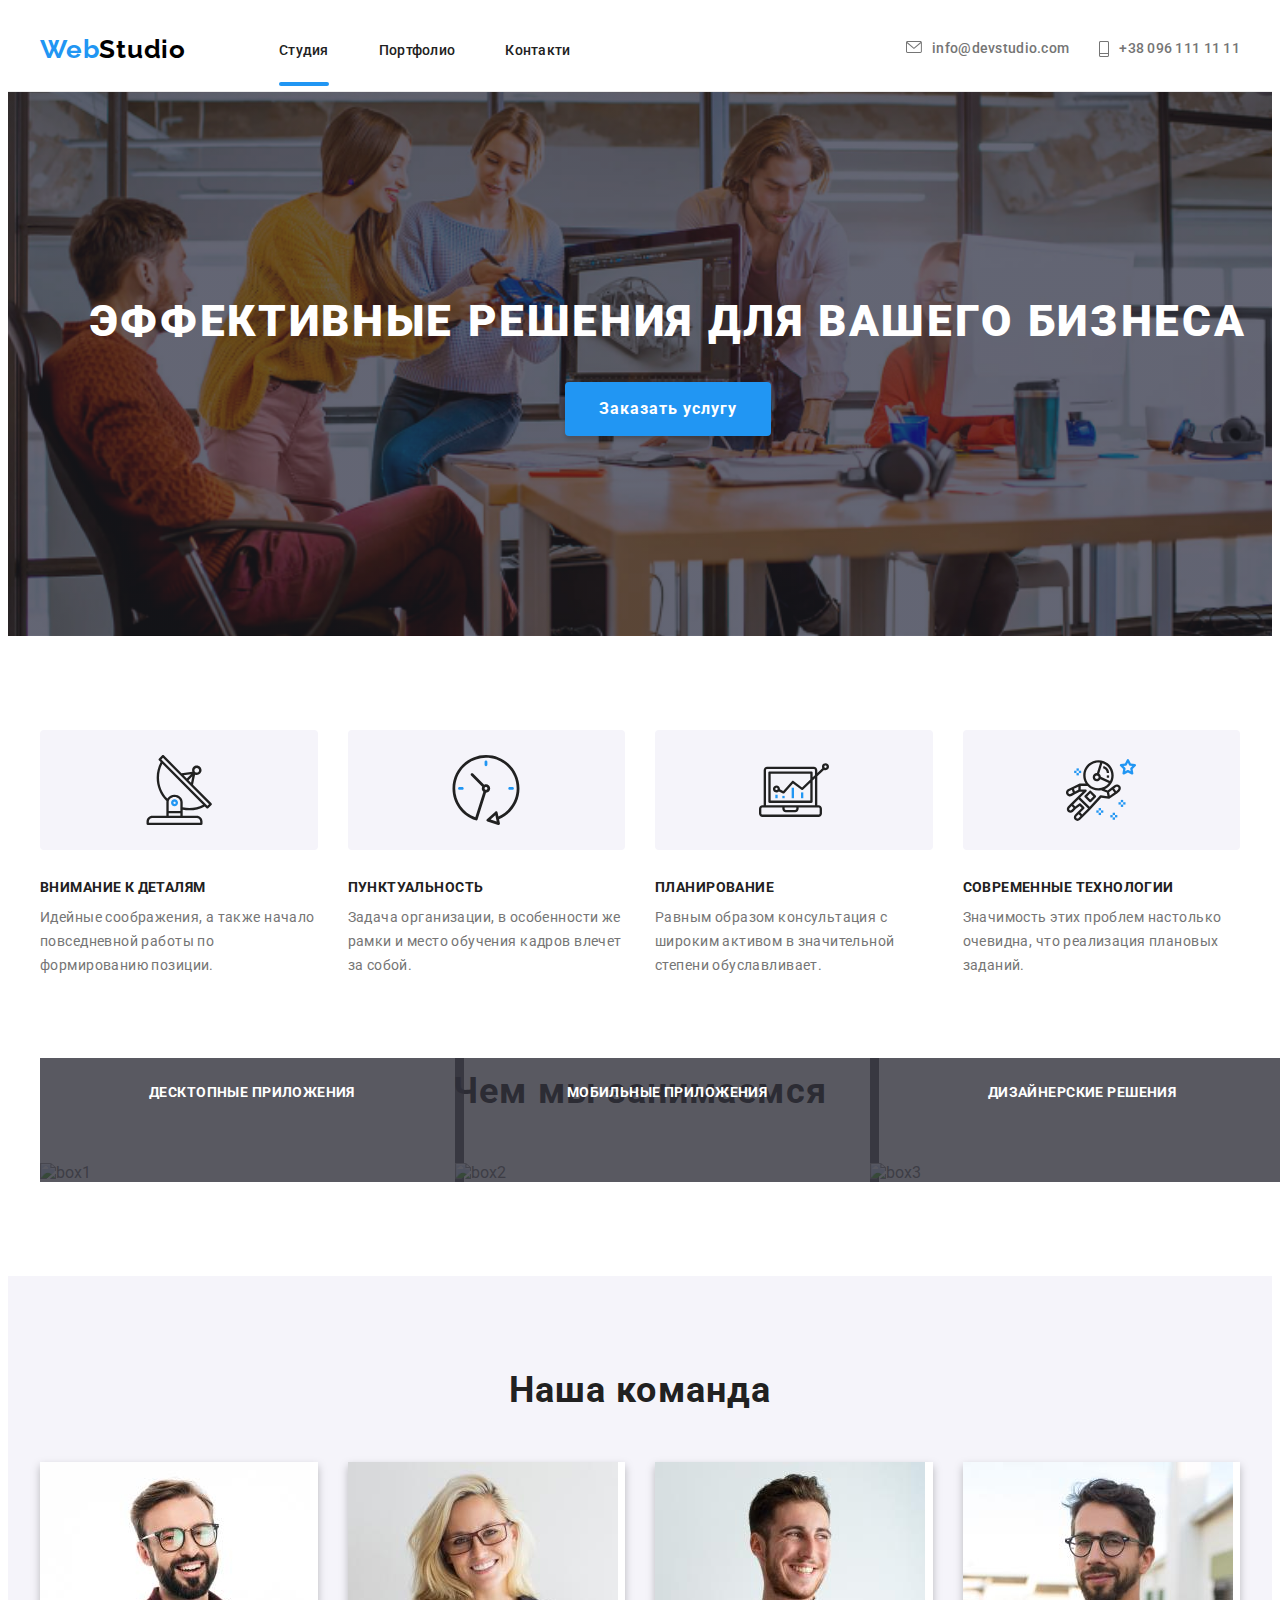
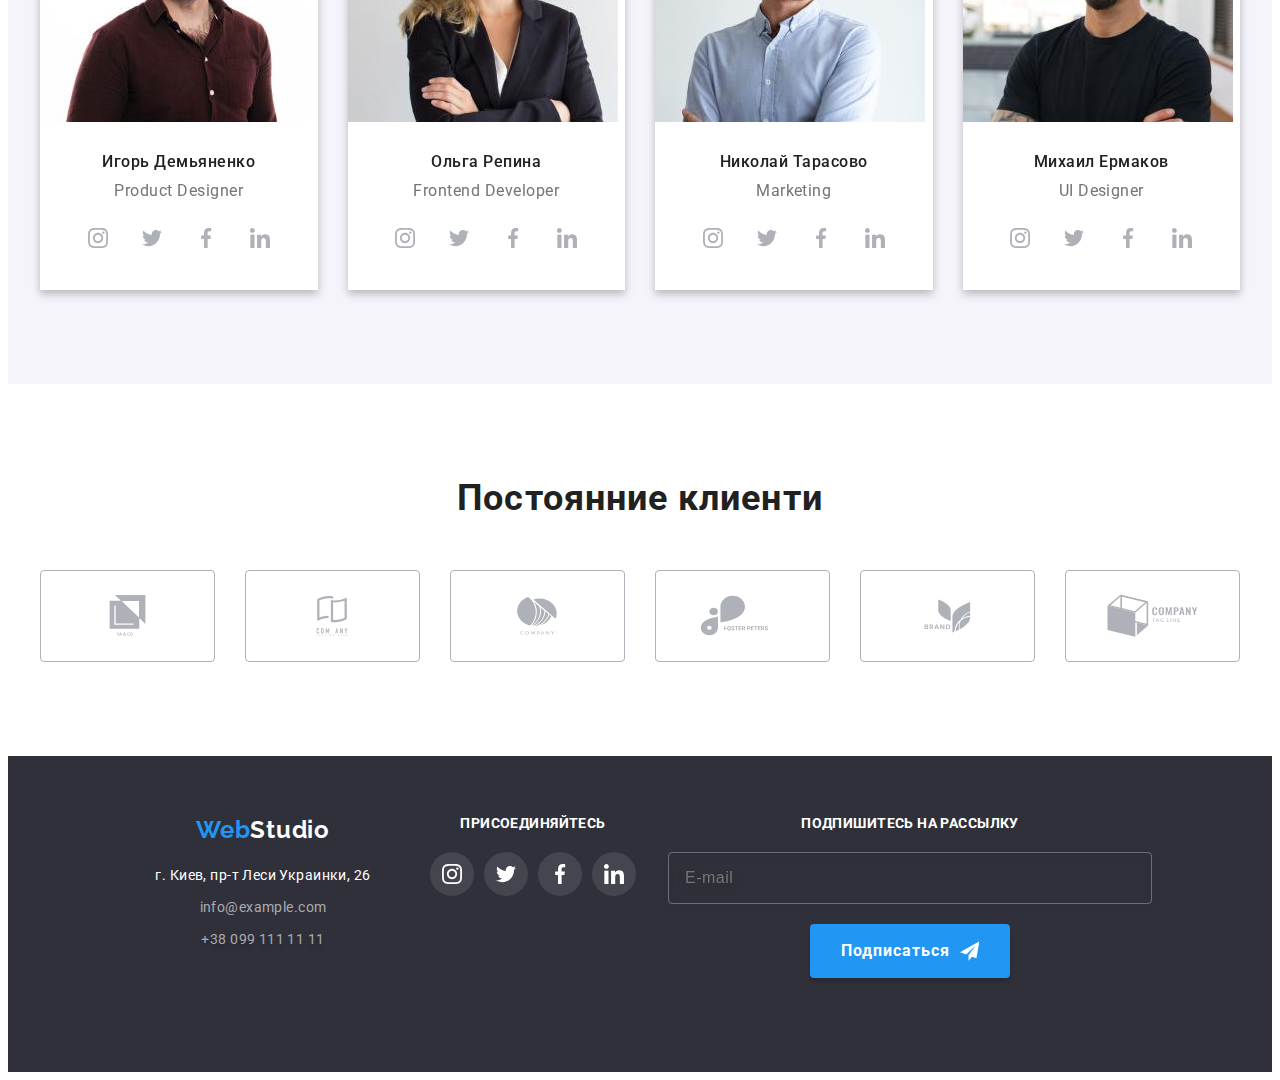
==== commit 25f00b0f: "4" ====
--- a/index.html
+++ b/index.html
@@ -45,7 +45,7 @@
               </li>
             </ul>
             <button class="open-menu-btn">
-            <svg class="contact-menu__icon" width="40" height="40">
+            <svg class="open-menu__icon" width="40" height="40">
               <use href="./images/icons.svg#icon-menu"></use>
             </svg>
           </button>
@@ -77,14 +77,14 @@
           <div class="mob-menu is-hidden">
             <div class="container">
               <div class="mob-menu-top">
-                <button class="close-menu-btn">X
-                <!-- <svg class="close-menu__icon" width="40" height="40">
+                <button class="close-menu-btn">
+                <svg class="close-menu__icon" width="40" height="40">
                   <use href="./images/icons.svg#icon-close">
-                </svg> -->
+                </svg>
               </button>
               <ul class="mob-menu__list list">
                 <li class="mob-menu__item">
-                  <a href="./" class="mob-menu__link link curent">Студия</a>
+                  <a href="./" class="mob-menu__link link">Студия</a>
                 </li>
                 <li class="mob-menu__item">
                   <a href="./portfolio.html" class="mob-menu__link link"
@@ -115,22 +115,22 @@
               </ul>
               <ul class="mob-menu-socials list">
                 <li class="mob-menu-socials__item">
-                  <a class="mob-menu-socials__link fo oter__socials-link" href="">
+                  <a class="mob-menu-socials__link" href="">
                     Instagram
                   </a>
                 </li>
                 <li class="mob-menu-socials__item">
-                  <a class="mob-menu-socials__link fo oter__socials-link" href="">
+                  <a class="mob-menu-socials__link" href="">
                     Twitter
                   </a>
                 </li>
                 <li class="mob-menu-socials__item">
-                  <a class="mob-menu-socials__link fo oter__socials-link" href="">
+                  <a class="mob-menu-socials__link" href="">
                     Facebook
                   </a>
                 </li>
                 <li class="mob-menu-socials__item">
-                  <a class="mob-menu-socials__link fo oter__socials-link" href="">
+                  <a class="mob-menu-socials__link" href="">
                     LinkedIn
                   </a>
                 </li>
@@ -531,9 +531,9 @@
         </section>
       </main>
 
-      <!-- <footer class="footer">
+      <footer class="footer">
         <div class="footer__container container">
-          <div class="footer__adress-container">
+          <div class="footer__adress-container footer__container-item">
             <a class="footer__logo" href="./">
               <span class="logo">Web</span>Studio
             </a>
@@ -554,7 +554,7 @@
             </address>
           </div>
 
-          <div class="footer__social-container">
+          <div class="footer__social-container footer__container-item">
             <h4 class="footer__social-title">присоединяйтесь</h4>
             <ul class="socials list">
               <li class="socials__item">
@@ -587,7 +587,7 @@
               </li>
             </ul>
           </div>
-          <div class="footer__form-container">
+          <div class="footer__form-container footer__container-item">
             <h4 class="footer-form__title">Подпишитесь на рассылку</h4>
             <form action="#" class="footer-form">
                 <input 
@@ -606,7 +606,7 @@
           </div>  
           
         </div>
-      </footer> -->
+      </footer>
       <div class="backdrop is-hidden" data-modal>
         <div class="modal">
           <button type="button" class="modal__close" data-modal-close>
--- a/CSS/main.min.css
+++ b/CSS/main.min.css
@@ -1,2 +1,2 @@
-:root{--main-text-color: #212121;--hover-text-color: #2196f3;--hero-text-color: #fff;--second-text-color: #757575;--btn-bkground-v1: #2196f3;--btn-bkground-v2: #f5f4fa;--background-color: #2f303a}h1,h2,h3,h4,h5,h6,p{margin:0}ul{margin:0;padding:0}button{cursor:pointer}body{font-family:'Roboto', sans-serif;color:var(--second-text-color)}img{display:block;max-width:100%;height:auto}address{font-style:normal}.visually-hidden{position:absolute;white-space:nowrap;width:1px;height:1px;overflow:hidden;border:0;padding:0;clip:rect(0 0 0 0);clip-path:inset(50%);margin:-1px}.is-hidden{visibility:hidden;opacity:0;pointer-events:0}.list{list-style:none}.link{text-decoration:none}.container{padding-left:15px;padding-right:15px;margin:0 auto;width:100%}@media screen and (min-width: 480px){.container{width:480px}}@media screen and (min-width: 768px){.container{width:768px}}@media screen and (min-width: 1200px){.container{width:1200px}}.contact-item__button{border-radius:4px;border-color:rgba(0,0,0,0);font-family:inherit;background:rgba(0,0,0,0);color:var(--second-text-color);font-weight:500;font-size:14px;line-height:1.14;letter-spacing:.02em;display:flex;transition:color 250ms cubic-bezier(0.4, 0, 0.2, 1)}.contact-item__button:focus,.contact-item__button:hover{color:var(--hover-text-color)}@media screen and (min-width: 768px){.contact-item:not(:last-child){margin-bottom:10px}}@media screen and (min-width: 1200px){.contact-item:not(:last-child){margin-right:30px;margin-bottom:0}}.footer-form__submit{border-radius:4px;border-color:rgba(0,0,0,0);font-family:inherit;background:#2196F3;color:var(--hero-text-color);display:flex;text-align:center;justify-content:center;align-items:center;font-weight:700;font-size:16px;line-height:1.87;letter-spacing:.06em;width:200px;box-shadow:0px 4px 4px rgba(0,0,0,0.15);margin-left:12px;padding:10px 29px}.hero__button{border-radius:4px;border-color:rgba(0,0,0,0);font-family:inherit;background:#2196F3;color:var(--hero-text-color);display:flex;text-align:center;justify-content:center;align-items:center;font-weight:700;font-size:16px;line-height:1.87;letter-spacing:.06em;padding:10px 32px;box-shadow:0 4px 4px rgba(0,0,0,0.15);margin:0 auto}.filter-button{border-radius:4px;border-color:rgba(0,0,0,0);font-family:inherit;background:var(--btn-bkground-v2);color:var(--main-text-color);display:flex;text-align:center;justify-content:center;align-items:center;font-weight:500;font-size:16px;line-height:1.62;letter-spacing:.03em;padding:6px 22px;transition:color 250ms cubic-bezier(0.4, 0, 0.2, 1),background-color 250ms cubic-bezier(0.4, 0, 0.2, 1),filter 250ms cubic-bezier(0.4, 0, 0.2, 1)}.filter-button:focus,.filter-button:hover{color:var(--hero-text-color);background-color:var(--btn-bkground-v1);filter:drop-shadow(0px 4px 4px rgba(0,0,0,0.25))}.modal__submit{border-radius:4px;border-color:rgba(0,0,0,0);font-family:inherit;background:#2196F3;color:var(--hero-text-color);display:flex;text-align:center;justify-content:center;align-items:center;font-weight:700;font-size:16px;line-height:1.87;letter-spacing:.06em;width:200px;height:50px;box-shadow:0px 4px 4px rgba(0,0,0,0.15);margin:0 auto;margin-top:30px}.modal__submit:focus{background:#188CE8}.section-title{text-align:center;margin-bottom:30px;font-weight:700;font-size:28px;line-height:1.18;letter-spacing:.03em}@media screen and (min-width: 1200px){.section-title{font-weight:700;font-size:36px;line-height:1.16;letter-spacing:.03em;margin-bottom:50px}}.backdrop{width:100vw;height:100vh;background-color:rgba(0,0,0,0.2);position:fixed;top:0;left:0;transition:opacity 1000ms cubic-bezier(0.4, 0, 0.2, 1),scale 1000ms cubic-bezier(0.4, 0, 0.2, 1),visibility 1000ms cubic-bezier(0.4, 0, 0.2, 1),rotate 1000ms cubic-bezier(0.4, 0, 0.2, 1)}.backdrop.is-hidden .modal{transform:scale(0) rotate(-380deg)}.modal{width:94%;min-height:581px;background-color:#fff;position:absolute;box-shadow:0px 1px 3px rgba(0,0,0,0.12),0px 1px 1px rgba(0,0,0,0.14),0px 2px 1px rgba(0,0,0,0.2);border-radius:4px;top:50%;left:50%;transform:scale(1) translate(-50%, -50%) rotate(0);transition:transform 1000ms;transform-origin:top left;padding:40px}@media screen and (min-width: 480px){.modal{width:450px}}@media screen and (min-width: 1200px){.modal{width:528px}}.modal__close{display:flex;text-align:center;justify-content:center;align-items:center;position:absolute;top:8px;right:8px;width:30px;height:30px;background-color:transparent;border:1px solid rgba(0,0,0,0.1);border-radius:50%;transition:color 250ms cubic-bezier(0.4, 0, 0.2, 1)}.modal__close:focus,.modal__close:hover{color:var(--hover-text-color)}.modal__close-icon{fill:currentColor}.modal__title{font-weight:700;font-size:20px;line-height:1.5;letter-spacing:.03em;text-align:center;color:#212121;margin-bottom:12px}@media screen and (min-width: 1200px){.modal__title{font-weight:700;font-size:20px;line-height:1.15;letter-spacing:.03em}}.modal-form__field{margin-bottom:10px}.form__input-wrap{position:relative}.form__input{width:100%;height:40px;border:1px solid rgba(33,33,33,0.2);box-sizing:border-box;border-radius:4px;outline:none;padding-left:25px;padding-right:10px;background-color:transparent;color:#212121;transition:border-color 250ms cubic-bezier(0.4, 0, 0.2, 1)}.form__input:focus{border-color:#2196F3}.form__input::placeholder{font-size:12px;color:rgba(117,117,117,0.5)}.form__input-icon{position:absolute;top:50%;transform:translateY(-50%);left:5px;fill:var(--main-text-color);transition:fill 250ms cubic-bezier(0.4, 0, 0.2, 1)}.form__input:focus+.form__input-icon{fill:#2196F3}.form__text{width:100%;height:120px;margin-bottom:10px;border:1px solid rgba(33,33,33,0.2);box-sizing:border-box;border-radius:4px;outline:none;padding:12px 16px;background-color:transparent;color:#212121;resize:none;transition:border-color 250ms cubic-bezier(0.4, 0, 0.2, 1)}.form__text:focus{border-color:#2196F3}.form__text::placeholder{font-size:12px;color:rgba(117,117,117,0.5)}.form__name-label{font-weight:400;font-size:12px;line-height:1.67;letter-spacing:.01em;display:block;margin-bottom:4px;color:#757575}.form__check-text{display:flex;text-align:center;justify-content:center;align-items:center;font-weight:400;font-size:12px;line-height:1.16;letter-spacing:.03em;color:#757575}.form__check-text span{width:16px;height:15px;border:1px solid #000000;border-radius:2px;margin-right:9px;display:flex;align-items:center}@media screen and (min-width: 1200px){.form__check-text{font-weight:400;font-size:14px;line-height:1.71;letter-spacing:.03em}}.form__check:checked+.form__check-text span{background:#2196F3;border:none}.form__icon-check{fill:#fff}.form__check-link{text-decoration-line:underline;color:#2196F3;margin-left:5px}.socials{display:flex;text-align:center;justify-content:center;align-items:center}.socials__item{width:44px;height:44px}.socials__item+.socials__item{margin-left:10px}.socials__link{display:flex;text-align:center;justify-content:center;align-items:center;width:100%;height:100%;border-radius:50%;background:#fff;color:#afb1b8;transition:color 250ms cubic-bezier(0.4, 0, 0.2, 1),background-color 250ms cubic-bezier(0.4, 0, 0.2, 1)}.socials__link:focus,.socials__link:hover{background-color:var(--hover-text-color);color:var(--hero-text-color)}.socials__icon{fill:currentColor}.header{border-bottom:1px solid #ececec;padding-top:16px;padding-bottom:16px}@media screen and (min-width: 768px){.header{padding-top:26px;padding-bottom:26px}}@media screen and (min-width: 768px){.header__container{display:flex;align-items:center;justify-content:space-between}}.header__navigation{display:flex;align-items:center}.header__logo{font-weight:700;font-size:26px;line-height:1.19;letter-spacing:.03em;font-family:Raleway;color:#000;text-decoration:none}@media screen and (min-width: 768px){.header__logo{margin-right:88px}}@media screen and (min-width: 1200px){.header__logo{margin-right:93px}}.logo{color:#2196f3}.header-list{display:none}@media screen and (min-width: 768px){.header-list{display:flex}}.header-list__item:not(:last-child){margin-right:50px}.header-list__link{font-weight:500;font-size:14px;line-height:1.14;letter-spacing:.02em;color:var(--main-text-color);transition:color 250ms cubic-bezier(0.4, 0, 0.2, 1);position:relative}.header-list__link:focus,.header-list__link:hover{color:var(--hover-text-color)}.header-list__link.curent::after{content:'';width:100%;height:4px;background-color:var(--btn-bkground-v1);border-radius:2px;position:absolute;left:0;bottom:-28px}.header-list__contact{display:none}@media screen and (min-width: 768px){.header-list__contact{display:flex;flex-direction:column;justify-content:flex-end}}@media screen and (min-width: 1200px){.header-list__contact{display:flex;flex-direction:row}}.contact-item__icon{fill:currentColor;margin-right:10px}.open-menu-btn{margin-left:auto}@media screen and (min-width: 768px){.open-menu-btn{display:none}}.mob-menu{position:fixed;background-color:#fff;width:100vw;height:100vh;top:0;z-index:5;padding-top:20px;padding-bottom:48px;padding-left:40px}.mob-menu .container{display:flex;height:100%;flex-direction:column;justify-content:space-between}@media screen and (min-width: 768px){.mob-menu{display:none}}.close-menu-btn{display:block;margin-left:auto;margin-bottom:30px}.mob-menu__item:not(:last-child){margin-bottom:43px}.mob-menu__link{font-weight:500;font-size:40px;line-height:calc(47 / 40);text-align:center;letter-spacing:0.02em;color:#212121}.mob-menu-contact-item:not(:last-child){margin-bottom:32px}.mob-menu-contact-item__button--tel{font-weight:500;font-size:34px;line-height:40px;letter-spacing:0.02em;color:#2196F3}.mob-menu-contact-item__button--mail{font-weight:500;font-size:24px;line-height:28px;letter-spacing:0.02em;color:#757575}.mob-menu-contact{margin-bottom:64px}.mob-menu-socials{display:flex;justify-content:space-between}.mob-menu-socials:not(:last-child){margin-right:20px}.mob-menu-socials__link{font-weight:500;font-size:18px;line-height:22px;letter-spacing:0.02em;color:#2196F3;text-decoration:none}.footer{background-color:var(--background-color);color:#fff;padding-top:60px;padding-bottom:60px}.footer__container{align-items:baseline}.footer__adress-container{flex-direction:column}.footer__logo{font-weight:700;font-size:26px;line-height:1.19;letter-spacing:.03em;display:flex;font-family:Raleway;margin-bottom:20px;text-decoration:none;color:#fff}.footer__contact{font-weight:400;font-size:14px;line-height:1.71;letter-spacing:.03em;font-style:normal;display:flex;flex-direction:column;align-content:space-between}.contact-container:not(:last-child){margin-bottom:9px}.footer__mail{color:rgba(255,255,255,0.6)}.footer__tel{color:rgba(255,255,255,0.6);text-shadow:0 4px 4px rgba(0,0,0,0.25)}.footer__social-container{display:flex;flex-direction:column;margin-left:70px}.footer__social-title{font-weight:700;font-size:14px;line-height:1.14;letter-spacing:.03em;text-transform:uppercase;color:var(--hero-text-color);margin-bottom:20px}.footer__socials-link{color:#fff;background-color:rgba(255,255,255,0.1)}.comand-social-icon{fill:currentColor}.footer__form-container{display:flex;flex-direction:column;margin-left:93px}.footer-form__title{font-weight:700;font-size:14px;line-height:1.14;letter-spacing:.03em;text-transform:uppercase;color:#FFFFFF;margin-bottom:20px}.footer-form{display:flex;height:50px}.footer-form__input{font-weight:400;font-size:16px;line-height:1.25;letter-spacing:.03em;width:358px;border:1px solid rgba(255,255,255,0.3);filter:drop-shadow(0px 4px 4px rgba(0,0,0,0.15));border-radius:4px;padding:15px 16px;background-color:transparent;align-items:center;color:rgba(255,255,255,0.6)}.footer-form__submit-send{margin-left:10px;fill:currentColor}.hero{width:100%;background-color:var(--background-color);background-image:linear-gradient(rgba(47,48,58,0.4), rgba(47,48,58,0.4)),url(../images/mob_header_1x.png);background-repeat:no-repeat;background-position:center;background-size:cover}@media (min-device-pixel-ratio: 2), (min-resolution: 2dppx){.hero{background-image:linear-gradient(rgba(47,48,58,0.4), rgba(47,48,58,0.4)),url(../images/mob_header_img_2x.png)}}@media screen and (min-width: 768px){.hero{background-image:linear-gradient(rgba(47,48,58,0.4), rgba(47,48,58,0.4)),url(../images/tab_header_img_1x.png)}}@media screen and (min-width: 768px) and (min-device-pixel-ratio: 2), screen and (min-width: 768px) and (min-resolution: 2dppx){.hero{background-image:linear-gradient(rgba(47,48,58,0.4), rgba(47,48,58,0.4)),url(../images/tab_header_img_2x.png)}}.hero__container{display:flex;flex-direction:column;align-items:center;padding-top:118px;padding-bottom:118px}@media screen and (min-width: 768px){.hero__container{padding:118px 60px}}@media screen and (min-width: 1200px){.hero__container{padding-top:200px;padding-bottom:200px}}.hero__title{display:flex;text-align:center;justify-content:center;align-items:center;font-weight:900;font-size:26px;line-height:1.62;letter-spacing:.06em;text-transform:uppercase;color:var(--hero-text-color);margin-bottom:30px}@media screen and (min-width: 1200px){.hero__title{font-weight:900;font-size:44px;line-height:1.36;letter-spacing:.06em}}.benefits{padding-top:60px;padding-bottom:60px}@media screen and (min-width: 1200px){.benefits{padding-top:94px;padding-bottom:94px}}.benefits-list{margin-bottom:-30px}@media screen and (min-width: 768px){.benefits-list{display:flex;flex-wrap:wrap;margin-right:-30px}}.benefits-list__item{margin-bottom:30px}@media screen and (min-width: 768px){.benefits-list__item{flex-basis:calc(100% / 2 - 30px);margin-right:30px}}@media screen and (min-width: 1200px){.benefits-list__item{flex-basis:calc(100% / 4 - 30px)}}.benefits-list__tittle{font-weight:700;font-size:14px;line-height:1.14;letter-spacing:.03em;text-transform:uppercase;color:var(--main-text-color);margin-bottom:10px}@media screen and (max-width: 767px){.benefits-list__tittle{display:flex;justify-content:center}}.benefits-list__icon-field{display:flex;text-align:center;justify-content:center;align-items:center;width:100%;height:120px;background:#f5f4fa;border-radius:4px;margin-bottom:30px}.benefits-list__text{font-weight:400;font-size:14px;line-height:1.71;letter-spacing:.03em}.examples{padding-bottom:94px}@media screen and (max-width: 1199px){.examples{display:none}}.examples__container{flex-direction:column}.examples__title{color:var(--main-text-color)}.examles-list{display:flex;justify-content:space-between}.examles-list__item{position:relative}.examles-list__item:not(:last-child){margin-right:30px}.examles-list__container{width:100%;height:70px;background-color:rgba(47,48,58,0.8);position:absolute;bottom:0;left:0;padding:27px}.examles-list__text{font-weight:700;font-size:14px;line-height:1.14;letter-spacing:.03em;text-align:center;text-transform:uppercase;color:#fff}.comand{background-color:var(--btn-bkground-v2);padding-top:60px;padding-bottom:60px}@media screen and (min-width: 1200px){.comand{padding-top:94px;padding-bottom:94px}}.comand__title{color:var(--main-text-color)}.comand-list{margin-bottom:-30px}@media screen and (min-width: 768px){.comand-list{display:flex;flex-wrap:wrap;margin-right:-30px}}.comand-list__item{background-color:#fff;margin-bottom:30px;filter:drop-shadow(0px 4px 4px rgba(0,0,0,0.25))}@media screen and (min-width: 768px){.comand-list__item{flex-basis:calc(100% / 2 - 30px);margin-right:30px}}@media screen and (min-width: 1200px){.comand-list__item{flex-basis:calc(100% / 4 - 30px)}}.comand-list__content{padding-top:30px;padding-bottom:30px}.comand-list__member{font-weight:500;font-size:16px;line-height:1.19;letter-spacing:.03em;text-align:center;color:var(--main-text-color);margin-bottom:10px}.comand-list__job{font-weight:400;font-size:16px;line-height:1.19;letter-spacing:.03em;text-align:center;margin-bottom:16px}.clients{padding-top:60px;padding-bottom:60px}@media screen and (min-width: 1200px){.clients{padding-top:94px;padding-bottom:94px}}.clients__title{color:var(--main-text-color)}.clients-list{margin-bottom:-30px;display:flex;flex-wrap:wrap;margin-right:-30px}.clients-list__item{width:210px;height:92px;margin-bottom:30px;flex-basis:calc(100% / 2 - 30px);margin-right:30px}@media screen and (min-width: 768px){.clients-list__item{flex-basis:calc(100% / 3 - 30px)}}@media screen and (min-width: 1200px){.clients-list__item{flex-basis:calc(100% / 6 - 30px)}}.clients-list__link{display:flex;text-align:center;justify-content:center;align-items:center;width:100%;height:100%;border:1px solid #afb1b8;box-sizing:border-box;border-radius:4px;color:#afb1b8;transition:color 250ms cubic-bezier(0.4, 0, 0.2, 1),border-color 250ms cubic-bezier(0.4, 0, 0.2, 1)}.clients-list__link:focus,.clients-list__link:hover{border-color:var(--hover-text-color);color:var(--hover-text-color)}.clients-list__icon{fill:currentColor}.filter{padding-top:100px;padding-bottom:100px}.portfolio-container{flex-direction:column;align-items:center}.filter-list{display:flex;justify-content:space-between;margin-bottom:50px}.filter-item:not(:last-child){margin-right:8px}.results-list{display:flex;flex-wrap:wrap;margin-right:-30px;margin-bottom:-30px}.results-item{border:1px solid #eee;flex-basis:calc(100% / 3 - 30px);background-color:#fff;margin-right:30px;margin-bottom:30px;transition:filter 250ms cubic-bezier(0.4, 0, 0.2, 1)}.results-item:focus,.results-item:hover{filter:drop-shadow(0px 4px 4px rgba(0,0,0,0.25))}.results-item:focus .result-description,.results-item:hover .result-description{transform:translateY(0)}.results-content{padding:20px 24px}.results-name{font-weight:700;font-size:18px;line-height:2;letter-spacing:.06em;color:var(--main-text-color);margin-bottom:4px}.results-group{font-weight:400;font-size:16px;line-height:1.87;letter-spacing:.03em}.result-img-container{position:relative;overflow:hidden}.result-description{font-weight:400;font-size:18px;line-height:1.56;letter-spacing:.03em;color:var(--hero-text-color);padding:63px 24px;background-color:rgba(33,150,243,0.9);height:100%;margin-top:-1px;margin-left:-1px;margin-right:-1px;position:absolute;top:0;left:0;transform:translatey(101%);transition:transform 250ms cubic-bezier(0.4, 0, 0.2, 1);overflow:auto}
+:root{--main-text-color: #212121;--hover-text-color: #2196f3;--hero-text-color: #fff;--second-text-color: #757575;--btn-bkground-v1: #2196f3;--btn-bkground-v2: #f5f4fa;--background-color: #2f303a}h1,h2,h3,h4,h5,h6,p{margin:0}ul{margin:0;padding:0}button{cursor:pointer}body{font-family:'Roboto', sans-serif;color:var(--second-text-color)}img{display:block;max-width:100%;height:auto}address{font-style:normal}.visually-hidden{position:absolute;white-space:nowrap;width:1px;height:1px;overflow:hidden;border:0;padding:0;clip:rect(0 0 0 0);clip-path:inset(50%);margin:-1px}.is-hidden{visibility:hidden;opacity:0;pointer-events:0}.list{list-style:none}.link{text-decoration:none}.container{padding-left:15px;padding-right:15px;margin:0 auto;width:100%}@media screen and (min-width: 480px){.container{width:480px}}@media screen and (min-width: 768px){.container{width:768px}}@media screen and (min-width: 1200px){.container{width:1200px}}.contact-item__button{border-radius:4px;border-color:rgba(0,0,0,0);font-family:inherit;background:rgba(0,0,0,0);color:var(--second-text-color);font-weight:500;font-size:14px;line-height:1.14;letter-spacing:.02em;display:flex;transition:color 250ms cubic-bezier(0.4, 0, 0.2, 1)}.contact-item__button:focus,.contact-item__button:hover{color:var(--hover-text-color)}@media screen and (min-width: 768px){.contact-item:not(:last-child){margin-bottom:10px}}@media screen and (min-width: 1200px){.contact-item:not(:last-child){margin-right:30px;margin-bottom:0}}.footer-form__submit{border-radius:4px;border-color:rgba(0,0,0,0);font-family:inherit;background:#2196F3;color:var(--hero-text-color);display:flex;text-align:center;justify-content:center;align-items:center;font-weight:700;font-size:16px;line-height:1.87;letter-spacing:.06em;width:200px;box-shadow:0px 4px 4px rgba(0,0,0,0.15);padding:10px 29px}.hero__button{border-radius:4px;border-color:rgba(0,0,0,0);font-family:inherit;background:#2196F3;color:var(--hero-text-color);display:flex;text-align:center;justify-content:center;align-items:center;font-weight:700;font-size:16px;line-height:1.87;letter-spacing:.06em;padding:10px 32px;box-shadow:0 4px 4px rgba(0,0,0,0.15);margin:0 auto}.filter-button{border-radius:4px;border-color:rgba(0,0,0,0);font-family:inherit;background:var(--btn-bkground-v2);color:var(--main-text-color);display:flex;text-align:center;justify-content:center;align-items:center;font-weight:500;font-size:16px;line-height:1.62;letter-spacing:.03em;padding:6px 22px;transition:color 250ms cubic-bezier(0.4, 0, 0.2, 1),background-color 250ms cubic-bezier(0.4, 0, 0.2, 1),filter 250ms cubic-bezier(0.4, 0, 0.2, 1)}.filter-button:focus,.filter-button:hover{color:var(--hero-text-color);background-color:var(--btn-bkground-v1);filter:drop-shadow(0px 4px 4px rgba(0,0,0,0.25))}.modal__submit{border-radius:4px;border-color:rgba(0,0,0,0);font-family:inherit;background:#2196F3;color:var(--hero-text-color);display:flex;text-align:center;justify-content:center;align-items:center;font-weight:700;font-size:16px;line-height:1.87;letter-spacing:.06em;width:200px;height:50px;box-shadow:0px 4px 4px rgba(0,0,0,0.15);margin:0 auto;margin-top:30px}.modal__submit:focus{background:#188CE8}.section-title{text-align:center;margin-bottom:30px;font-weight:700;font-size:28px;line-height:1.18;letter-spacing:.03em}@media screen and (min-width: 1200px){.section-title{font-weight:700;font-size:36px;line-height:1.16;letter-spacing:.03em;margin-bottom:50px}}.backdrop{width:100vw;height:100vh;background-color:rgba(0,0,0,0.2);position:fixed;top:0;left:0;transition:opacity 1000ms cubic-bezier(0.4, 0, 0.2, 1),scale 1000ms cubic-bezier(0.4, 0, 0.2, 1),visibility 1000ms cubic-bezier(0.4, 0, 0.2, 1),rotate 1000ms cubic-bezier(0.4, 0, 0.2, 1)}.backdrop.is-hidden .modal{transform:scale(0) rotate(-380deg)}.modal{width:94%;min-height:581px;background-color:#fff;position:absolute;box-shadow:0px 1px 3px rgba(0,0,0,0.12),0px 1px 1px rgba(0,0,0,0.14),0px 2px 1px rgba(0,0,0,0.2);border-radius:4px;top:50%;left:50%;transform:scale(1) translate(-50%, -50%) rotate(0);transition:transform 1000ms;transform-origin:top left;padding:40px}@media screen and (min-width: 480px){.modal{width:450px}}@media screen and (min-width: 1200px){.modal{width:528px}}.modal__close{display:flex;text-align:center;justify-content:center;align-items:center;position:absolute;top:8px;right:8px;width:30px;height:30px;background-color:transparent;border:1px solid rgba(0,0,0,0.1);border-radius:50%;transition:color 250ms cubic-bezier(0.4, 0, 0.2, 1)}.modal__close:focus,.modal__close:hover{color:var(--hover-text-color)}.modal__close-icon{fill:currentColor}.modal__title{font-weight:700;font-size:20px;line-height:1.5;letter-spacing:.03em;text-align:center;color:#212121;margin-bottom:12px}@media screen and (min-width: 1200px){.modal__title{font-weight:700;font-size:20px;line-height:1.15;letter-spacing:.03em}}.modal-form__field{margin-bottom:10px}.form__input-wrap{position:relative}.form__input{width:100%;height:40px;border:1px solid rgba(33,33,33,0.2);box-sizing:border-box;border-radius:4px;outline:none;padding-left:25px;padding-right:10px;background-color:transparent;color:#212121;transition:border-color 250ms cubic-bezier(0.4, 0, 0.2, 1)}.form__input:focus{border-color:#2196F3}.form__input::placeholder{font-size:12px;color:rgba(117,117,117,0.5)}.form__input-icon{position:absolute;top:50%;transform:translateY(-50%);left:5px;fill:var(--main-text-color);transition:fill 250ms cubic-bezier(0.4, 0, 0.2, 1)}.form__input:focus+.form__input-icon{fill:#2196F3}.form__text{width:100%;height:120px;margin-bottom:10px;border:1px solid rgba(33,33,33,0.2);box-sizing:border-box;border-radius:4px;outline:none;padding:12px 16px;background-color:transparent;color:#212121;resize:none;transition:border-color 250ms cubic-bezier(0.4, 0, 0.2, 1)}.form__text:focus{border-color:#2196F3}.form__text::placeholder{font-size:12px;color:rgba(117,117,117,0.5)}.form__name-label{font-weight:400;font-size:12px;line-height:1.67;letter-spacing:.01em;display:block;margin-bottom:4px;color:#757575}.form__check-text{display:flex;text-align:center;justify-content:center;align-items:center;font-weight:400;font-size:12px;line-height:1.16;letter-spacing:.03em;color:#757575}.form__check-text span{width:16px;height:15px;border:1px solid #000000;border-radius:2px;margin-right:9px;display:flex;align-items:center}@media screen and (min-width: 1200px){.form__check-text{font-weight:400;font-size:14px;line-height:1.71;letter-spacing:.03em}}.form__check:checked+.form__check-text span{background:#2196F3;border:none}.form__icon-check{fill:#fff}.form__check-link{text-decoration-line:underline;color:#2196F3;margin-left:5px}.socials{display:flex;text-align:center;justify-content:center;align-items:center}.socials__item{width:44px;height:44px}.socials__item+.socials__item{margin-left:10px}.socials__link{display:flex;text-align:center;justify-content:center;align-items:center;width:100%;height:100%;border-radius:50%;background:#fff;color:#afb1b8;transition:color 250ms cubic-bezier(0.4, 0, 0.2, 1),background-color 250ms cubic-bezier(0.4, 0, 0.2, 1)}.socials__link:focus,.socials__link:hover{background-color:var(--hover-text-color);color:var(--hero-text-color)}.socials__icon{fill:currentColor}.header{border-bottom:1px solid #ececec;padding-top:16px;padding-bottom:16px}@media screen and (min-width: 768px){.header{padding-top:26px;padding-bottom:26px}}@media screen and (min-width: 768px){.header__container{display:flex;align-items:center;justify-content:space-between}}.header__navigation{display:flex;align-items:center}.header__logo{font-weight:700;font-size:26px;line-height:1.19;letter-spacing:.03em;font-family:Raleway;color:#000;text-decoration:none}@media screen and (min-width: 768px){.header__logo{margin-right:88px}}@media screen and (min-width: 1200px){.header__logo{margin-right:93px}}.logo{color:#2196f3}.header-list{display:none}@media screen and (min-width: 768px){.header-list{display:flex}}.header-list__item:not(:last-child){margin-right:50px}.header-list__link{font-weight:500;font-size:14px;line-height:1.14;letter-spacing:.02em;color:var(--main-text-color);transition:color 250ms cubic-bezier(0.4, 0, 0.2, 1);position:relative}.header-list__link:focus,.header-list__link:hover{color:var(--hover-text-color)}.header-list__link.curent::after{content:'';width:100%;height:4px;background-color:var(--btn-bkground-v1);border-radius:2px;position:absolute;left:0;bottom:-28px}.header-list__contact{display:none}@media screen and (min-width: 768px){.header-list__contact{display:flex;flex-direction:column;justify-content:flex-end}}@media screen and (min-width: 1200px){.header-list__contact{display:flex;flex-direction:row}}.contact-item__icon{fill:currentColor;margin-right:10px}.open-menu-btn{margin-left:auto;display:flex;text-align:center;justify-content:center;align-items:center;position:absolute;margin-bottom:30px;top:10px;right:15px;width:40px;height:40px;background-color:transparent;border:none;color:#000}.open-menu-btn:focus,.open-menu-btn:hover{color:var(--hover-text-color)}@media screen and (min-width: 768px){.open-menu-btn{display:none}}.open-menu__icon{fill:currentColor}.mob-menu{position:fixed;background-color:#fff;width:100vw;height:100vh;top:0;z-index:5;padding-top:48px;padding-bottom:48px;padding-left:40px;padding-right:25px}.mob-menu .container{display:flex;height:100%;width:100%;flex-direction:column;justify-content:space-between}.close-menu-btn{display:flex;text-align:center;justify-content:center;align-items:center;position:absolute;top:21px;right:25px;width:40px;height:40px;background-color:transparent;border:none;color:#212121}.close-menu-btn:focus,.close-menu-btn:hover{color:var(--hover-text-color)}.close-menu__icon{fill:currentColor}.mob-menu__item:not(:last-child){margin-bottom:43px}.mob-menu__link{font-weight:500;font-size:40px;line-height:calc(47 / 40);text-align:center;letter-spacing:0.02em;color:#212121}.mob-menu__link:focus,.mob-menu__link:hover{color:var(--hover-text-color)}.mob-menu-contact-item:not(:last-child){margin-bottom:32px}.mob-menu-contact-item__button--tel{font-weight:500;font-size:34px;line-height:1.18;letter-spacing:.02em;color:#2196F3}.mob-menu-contact-item__button--mail{font-weight:500;font-size:24px;line-height:1.16;letter-spacing:.02em;color:#757575}.mob-menu-contact{margin-bottom:64px}.mob-menu-socials{display:flex;justify-content:space-between}.mob-menu-socials__item:not(:last-child){margin-right:20px}.mob-menu-socials__item:not(:last-child)::after{content:"";position:relative;left:10px;top:0;width:22px;height:0px;border:1px solid rgba(33,33,33,0.2);transform:rotate(90deg)}.mob-menu-socials__link{font-weight:500;font-size:18px;line-height:1.22;letter-spacing:.02em;color:#2196F3;text-decoration:none}.footer{background-color:var(--background-color);color:#fff;padding-top:60px;padding-bottom:60px}.footer__container{display:flex;flex-wrap:wrap;flex-direction:column}@media screen and (min-width: 768px){.footer__container{flex-direction:row;justify-content:center}}@media screen and (min-width: 768px){.footer__container-item{flex-basis:calc(100% / 2 - 30px)}}@media screen and (min-width: 1200px){.footer__container-item{flex-basis:calc(100% / 4 - 30px)}}.footer__adress-container{margin-bottom:60px}.footer__logo{display:flex;justify-content:center;font-weight:700;font-size:24px;line-height:1.17;letter-spacing:.03em;font-family:Raleway;margin-bottom:20px;text-decoration:none;color:#fff}.footer__contact{font-weight:400;font-size:14px;line-height:1.71;letter-spacing:.03em;font-style:normal;display:flex;flex-direction:column;align-items:center}.contact-container:not(:last-child){margin-bottom:8px}.footer__mail{color:rgba(255,255,255,0.6)}.footer__tel{color:rgba(255,255,255,0.6);text-shadow:0 4px 4px rgba(0,0,0,0.25)}.footer__social-container{margin-bottom:60px}.footer__social-title{font-weight:700;font-size:14px;line-height:1.14;letter-spacing:.03em;display:flex;text-transform:uppercase;color:var(--hero-text-color);margin-bottom:20px;justify-content:center}.footer__socials-link{color:#fff;background-color:rgba(255,255,255,0.1)}.comand-social-icon{fill:currentColor}.footer__form-container{display:flex;flex-direction:column;align-items:center}.footer-form__title{font-weight:700;font-size:14px;line-height:1.14;letter-spacing:.03em;text-transform:uppercase;color:#FFFFFF;margin-bottom:20px}.footer-form{display:flex;flex-direction:column;align-items:center}.footer-form__input{font-weight:400;font-size:16px;line-height:1.25;letter-spacing:.03em;min-width:430px;border:1px solid rgba(255,255,255,0.3);filter:drop-shadow(0px 4px 4px rgba(0,0,0,0.15));border-radius:4px;padding:15px 16px;background-color:transparent;color:rgba(255,255,255,0.6);margin-bottom:20px}@media screen and (min-width: 768px){.footer-form__input{min-width:450px}}.footer-form__submit-send{margin-left:10px;fill:currentColor}.hero{width:100%;background-color:var(--background-color);background-image:linear-gradient(rgba(47,48,58,0.4), rgba(47,48,58,0.4)),url(../images/mob_header_1x.png);background-repeat:no-repeat;background-position:center;background-size:cover}@media (min-device-pixel-ratio: 2), (min-resolution: 2dppx){.hero{background-image:linear-gradient(rgba(47,48,58,0.4), rgba(47,48,58,0.4)),url(../images/mob_header_img_2x.png)}}@media screen and (min-width: 768px){.hero{background-image:linear-gradient(rgba(47,48,58,0.4), rgba(47,48,58,0.4)),url(../images/tab_header_img_1x.png)}}@media screen and (min-width: 768px) and (min-device-pixel-ratio: 2), screen and (min-width: 768px) and (min-resolution: 2dppx){.hero{background-image:linear-gradient(rgba(47,48,58,0.4), rgba(47,48,58,0.4)),url(../images/tab_header_img_2x.png)}}.hero__container{display:flex;flex-direction:column;align-items:center;padding-top:118px;padding-bottom:118px}@media screen and (min-width: 768px){.hero__container{padding:118px 60px}}@media screen and (min-width: 1200px){.hero__container{padding-top:200px;padding-bottom:200px}}.hero__title{display:flex;text-align:center;justify-content:center;align-items:center;font-weight:900;font-size:26px;line-height:1.62;letter-spacing:.06em;text-transform:uppercase;color:var(--hero-text-color);margin-bottom:30px}@media screen and (min-width: 1200px){.hero__title{font-weight:900;font-size:44px;line-height:1.36;letter-spacing:.06em}}.benefits{padding-top:60px;padding-bottom:60px}@media screen and (min-width: 1200px){.benefits{padding-top:94px;padding-bottom:94px}}.benefits-list{margin-bottom:-30px}@media screen and (min-width: 768px){.benefits-list{display:flex;flex-wrap:wrap;margin-right:-30px}}.benefits-list__item{margin-bottom:30px}@media screen and (min-width: 768px){.benefits-list__item{flex-basis:calc(100% / 2 - 30px);margin-right:30px}}@media screen and (min-width: 1200px){.benefits-list__item{flex-basis:calc(100% / 4 - 30px)}}.benefits-list__tittle{font-weight:700;font-size:14px;line-height:1.14;letter-spacing:.03em;text-transform:uppercase;color:var(--main-text-color);margin-bottom:10px}@media screen and (max-width: 767px){.benefits-list__tittle{display:flex;justify-content:center}}.benefits-list__icon-field{display:flex;text-align:center;justify-content:center;align-items:center;width:100%;height:120px;background:#f5f4fa;border-radius:4px;margin-bottom:30px}.benefits-list__text{font-weight:400;font-size:14px;line-height:1.71;letter-spacing:.03em}.examples{padding-bottom:94px}@media screen and (max-width: 1199px){.examples{display:none}}.examples__container{flex-direction:column}.examples__title{color:var(--main-text-color)}.examles-list{display:flex;justify-content:space-between}.examles-list__item{position:relative}.examles-list__item:not(:last-child){margin-right:30px}.examles-list__container{width:100%;height:70px;background-color:rgba(47,48,58,0.8);position:absolute;bottom:0;left:0;padding:27px}.examles-list__text{font-weight:700;font-size:14px;line-height:1.14;letter-spacing:.03em;text-align:center;text-transform:uppercase;color:#fff}.comand{background-color:var(--btn-bkground-v2);padding-top:60px;padding-bottom:60px}@media screen and (min-width: 1200px){.comand{padding-top:94px;padding-bottom:94px}}.comand__title{color:var(--main-text-color)}.comand-list{margin-bottom:-30px}@media screen and (min-width: 768px){.comand-list{display:flex;flex-wrap:wrap;margin-right:-30px}}.comand-list__item{background-color:#fff;margin-bottom:30px;filter:drop-shadow(0px 4px 4px rgba(0,0,0,0.25))}@media screen and (min-width: 768px){.comand-list__item{flex-basis:calc(100% / 2 - 30px);margin-right:30px}}@media screen and (min-width: 1200px){.comand-list__item{flex-basis:calc(100% / 4 - 30px)}}.comand-list__content{padding-top:30px;padding-bottom:30px}.comand-list__member{font-weight:500;font-size:16px;line-height:1.19;letter-spacing:.03em;text-align:center;color:var(--main-text-color);margin-bottom:10px}.comand-list__job{font-weight:400;font-size:16px;line-height:1.19;letter-spacing:.03em;text-align:center;margin-bottom:16px}.clients{padding-top:60px;padding-bottom:60px}@media screen and (min-width: 1200px){.clients{padding-top:94px;padding-bottom:94px}}.clients__title{color:var(--main-text-color)}.clients-list{margin-bottom:-30px;display:flex;flex-wrap:wrap;margin-right:-30px}.clients-list__item{width:210px;height:92px;margin-bottom:30px;flex-basis:calc(100% / 2 - 30px);margin-right:30px}@media screen and (min-width: 768px){.clients-list__item{flex-basis:calc(100% / 3 - 30px)}}@media screen and (min-width: 1200px){.clients-list__item{flex-basis:calc(100% / 6 - 30px)}}.clients-list__link{display:flex;text-align:center;justify-content:center;align-items:center;width:100%;height:100%;border:1px solid #afb1b8;box-sizing:border-box;border-radius:4px;color:#afb1b8;transition:color 250ms cubic-bezier(0.4, 0, 0.2, 1),border-color 250ms cubic-bezier(0.4, 0, 0.2, 1)}.clients-list__link:focus,.clients-list__link:hover{border-color:var(--hover-text-color);color:var(--hover-text-color)}.clients-list__icon{fill:currentColor}.filter{padding-top:100px;padding-bottom:100px}.portfolio-container{flex-direction:column;align-items:center}.filter-list{display:flex;justify-content:space-between;margin-bottom:50px}.filter-item:not(:last-child){margin-right:8px}.results-list{display:flex;flex-wrap:wrap;margin-right:-30px;margin-bottom:-30px}.results-item{border:1px solid #eee;flex-basis:calc(100% / 3 - 30px);background-color:#fff;margin-right:30px;margin-bottom:30px;transition:filter 250ms cubic-bezier(0.4, 0, 0.2, 1)}.results-item:focus,.results-item:hover{filter:drop-shadow(0px 4px 4px rgba(0,0,0,0.25))}.results-item:focus .result-description,.results-item:hover .result-description{transform:translateY(0)}.results-content{padding:20px 24px}.results-name{font-weight:700;font-size:18px;line-height:2;letter-spacing:.06em;color:var(--main-text-color);margin-bottom:4px}.results-group{font-weight:400;font-size:16px;line-height:1.87;letter-spacing:.03em}.result-img-container{position:relative;overflow:hidden}.result-description{font-weight:400;font-size:18px;line-height:1.56;letter-spacing:.03em;color:var(--hero-text-color);padding:63px 24px;background-color:rgba(33,150,243,0.9);height:100%;margin-top:-1px;margin-left:-1px;margin-right:-1px;position:absolute;top:0;left:0;transform:translatey(101%);transition:transform 250ms cubic-bezier(0.4, 0, 0.2, 1);overflow:auto}
 /*# sourceMappingURL=main.min.css.map */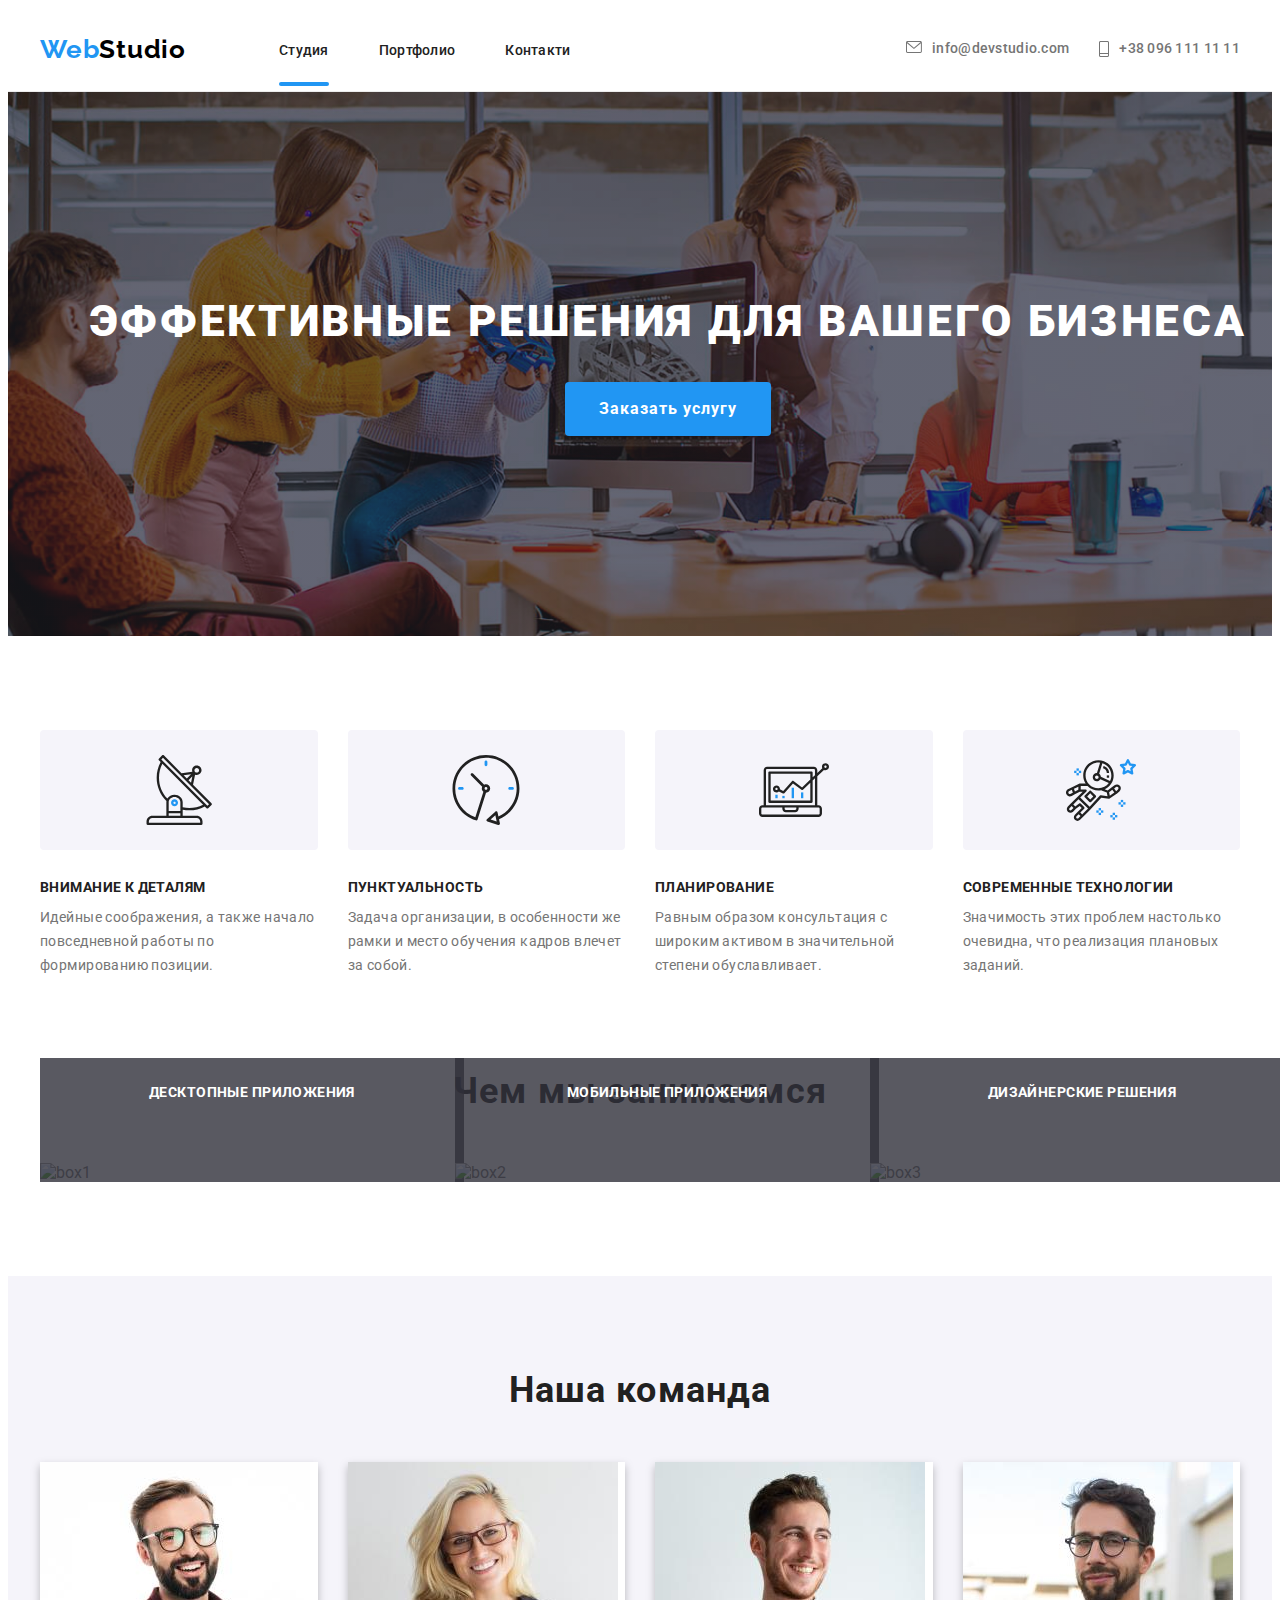
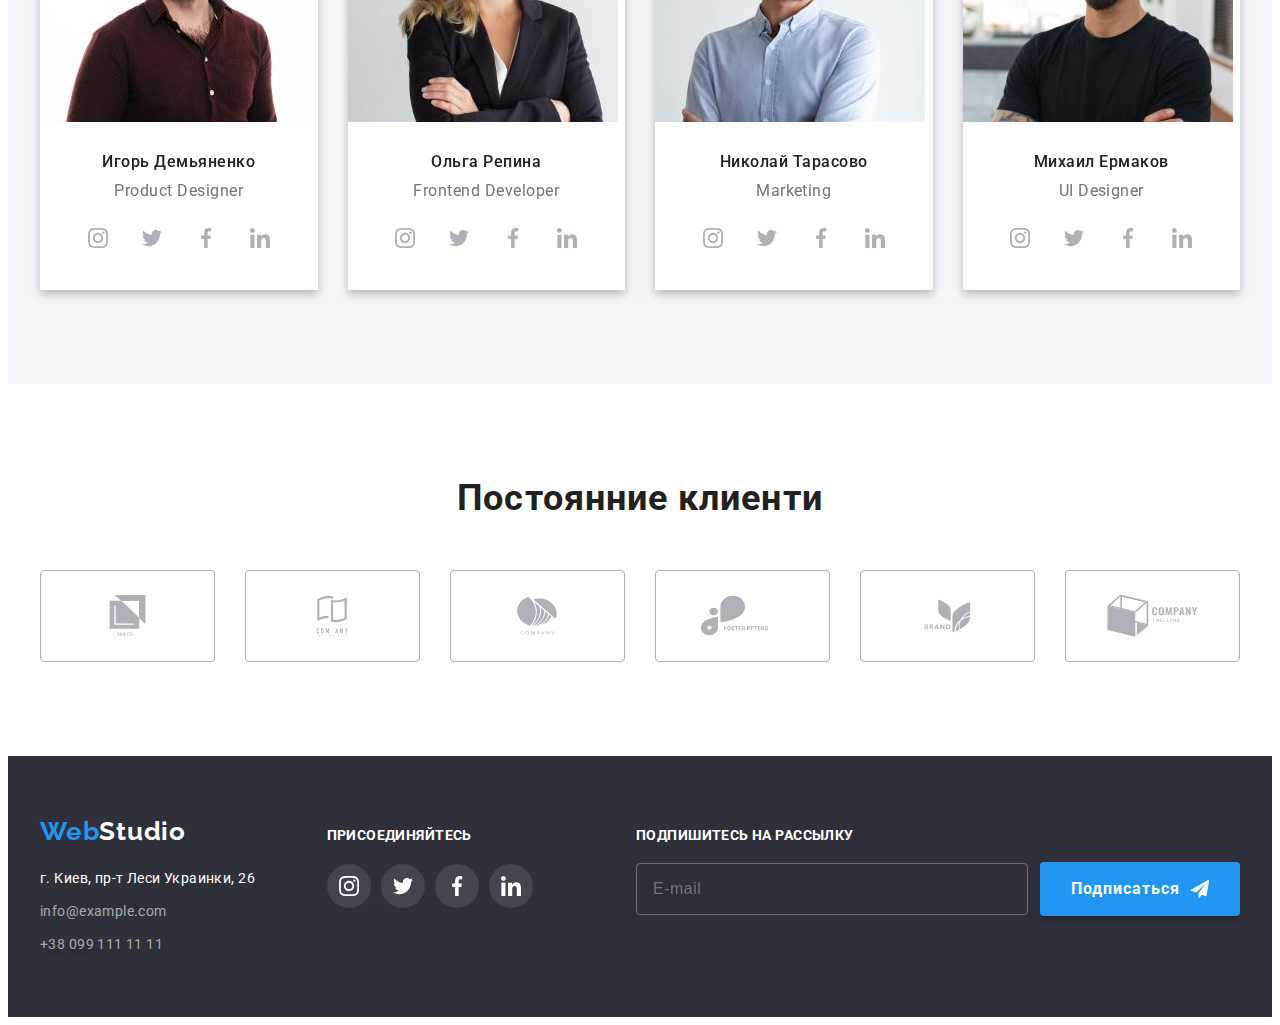
==== commit 95f178ab: "last" ====
--- a/index.html
+++ b/index.html
@@ -556,7 +556,7 @@
 
           <div class="footer__social-container footer__container-item">
             <h4 class="footer__social-title">присоединяйтесь</h4>
-            <ul class="socials list">
+            <ul class="footer__socials socials list">
               <li class="socials__item">
                 <a class="socials__link footer__socials-link" href="">
                   <svg class="socials__icon" width="20" height="20">
--- a/CSS/main.min.css
+++ b/CSS/main.min.css
@@ -1,2 +1,2 @@
-:root{--main-text-color: #212121;--hover-text-color: #2196f3;--hero-text-color: #fff;--second-text-color: #757575;--btn-bkground-v1: #2196f3;--btn-bkground-v2: #f5f4fa;--background-color: #2f303a}h1,h2,h3,h4,h5,h6,p{margin:0}ul{margin:0;padding:0}button{cursor:pointer}body{font-family:'Roboto', sans-serif;color:var(--second-text-color)}img{display:block;max-width:100%;height:auto}address{font-style:normal}.visually-hidden{position:absolute;white-space:nowrap;width:1px;height:1px;overflow:hidden;border:0;padding:0;clip:rect(0 0 0 0);clip-path:inset(50%);margin:-1px}.is-hidden{visibility:hidden;opacity:0;pointer-events:0}.list{list-style:none}.link{text-decoration:none}.container{padding-left:15px;padding-right:15px;margin:0 auto;width:100%}@media screen and (min-width: 480px){.container{width:480px}}@media screen and (min-width: 768px){.container{width:768px}}@media screen and (min-width: 1200px){.container{width:1200px}}.contact-item__button{border-radius:4px;border-color:rgba(0,0,0,0);font-family:inherit;background:rgba(0,0,0,0);color:var(--second-text-color);font-weight:500;font-size:14px;line-height:1.14;letter-spacing:.02em;display:flex;transition:color 250ms cubic-bezier(0.4, 0, 0.2, 1)}.contact-item__button:focus,.contact-item__button:hover{color:var(--hover-text-color)}@media screen and (min-width: 768px){.contact-item:not(:last-child){margin-bottom:10px}}@media screen and (min-width: 1200px){.contact-item:not(:last-child){margin-right:30px;margin-bottom:0}}.footer-form__submit{border-radius:4px;border-color:rgba(0,0,0,0);font-family:inherit;background:#2196F3;color:var(--hero-text-color);display:flex;text-align:center;justify-content:center;align-items:center;font-weight:700;font-size:16px;line-height:1.87;letter-spacing:.06em;width:200px;box-shadow:0px 4px 4px rgba(0,0,0,0.15);padding:10px 29px}.hero__button{border-radius:4px;border-color:rgba(0,0,0,0);font-family:inherit;background:#2196F3;color:var(--hero-text-color);display:flex;text-align:center;justify-content:center;align-items:center;font-weight:700;font-size:16px;line-height:1.87;letter-spacing:.06em;padding:10px 32px;box-shadow:0 4px 4px rgba(0,0,0,0.15);margin:0 auto}.filter-button{border-radius:4px;border-color:rgba(0,0,0,0);font-family:inherit;background:var(--btn-bkground-v2);color:var(--main-text-color);display:flex;text-align:center;justify-content:center;align-items:center;font-weight:500;font-size:16px;line-height:1.62;letter-spacing:.03em;padding:6px 22px;transition:color 250ms cubic-bezier(0.4, 0, 0.2, 1),background-color 250ms cubic-bezier(0.4, 0, 0.2, 1),filter 250ms cubic-bezier(0.4, 0, 0.2, 1)}.filter-button:focus,.filter-button:hover{color:var(--hero-text-color);background-color:var(--btn-bkground-v1);filter:drop-shadow(0px 4px 4px rgba(0,0,0,0.25))}.modal__submit{border-radius:4px;border-color:rgba(0,0,0,0);font-family:inherit;background:#2196F3;color:var(--hero-text-color);display:flex;text-align:center;justify-content:center;align-items:center;font-weight:700;font-size:16px;line-height:1.87;letter-spacing:.06em;width:200px;height:50px;box-shadow:0px 4px 4px rgba(0,0,0,0.15);margin:0 auto;margin-top:30px}.modal__submit:focus{background:#188CE8}.section-title{text-align:center;margin-bottom:30px;font-weight:700;font-size:28px;line-height:1.18;letter-spacing:.03em}@media screen and (min-width: 1200px){.section-title{font-weight:700;font-size:36px;line-height:1.16;letter-spacing:.03em;margin-bottom:50px}}.backdrop{width:100vw;height:100vh;background-color:rgba(0,0,0,0.2);position:fixed;top:0;left:0;transition:opacity 1000ms cubic-bezier(0.4, 0, 0.2, 1),scale 1000ms cubic-bezier(0.4, 0, 0.2, 1),visibility 1000ms cubic-bezier(0.4, 0, 0.2, 1),rotate 1000ms cubic-bezier(0.4, 0, 0.2, 1)}.backdrop.is-hidden .modal{transform:scale(0) rotate(-380deg)}.modal{width:94%;min-height:581px;background-color:#fff;position:absolute;box-shadow:0px 1px 3px rgba(0,0,0,0.12),0px 1px 1px rgba(0,0,0,0.14),0px 2px 1px rgba(0,0,0,0.2);border-radius:4px;top:50%;left:50%;transform:scale(1) translate(-50%, -50%) rotate(0);transition:transform 1000ms;transform-origin:top left;padding:40px}@media screen and (min-width: 480px){.modal{width:450px}}@media screen and (min-width: 1200px){.modal{width:528px}}.modal__close{display:flex;text-align:center;justify-content:center;align-items:center;position:absolute;top:8px;right:8px;width:30px;height:30px;background-color:transparent;border:1px solid rgba(0,0,0,0.1);border-radius:50%;transition:color 250ms cubic-bezier(0.4, 0, 0.2, 1)}.modal__close:focus,.modal__close:hover{color:var(--hover-text-color)}.modal__close-icon{fill:currentColor}.modal__title{font-weight:700;font-size:20px;line-height:1.5;letter-spacing:.03em;text-align:center;color:#212121;margin-bottom:12px}@media screen and (min-width: 1200px){.modal__title{font-weight:700;font-size:20px;line-height:1.15;letter-spacing:.03em}}.modal-form__field{margin-bottom:10px}.form__input-wrap{position:relative}.form__input{width:100%;height:40px;border:1px solid rgba(33,33,33,0.2);box-sizing:border-box;border-radius:4px;outline:none;padding-left:25px;padding-right:10px;background-color:transparent;color:#212121;transition:border-color 250ms cubic-bezier(0.4, 0, 0.2, 1)}.form__input:focus{border-color:#2196F3}.form__input::placeholder{font-size:12px;color:rgba(117,117,117,0.5)}.form__input-icon{position:absolute;top:50%;transform:translateY(-50%);left:5px;fill:var(--main-text-color);transition:fill 250ms cubic-bezier(0.4, 0, 0.2, 1)}.form__input:focus+.form__input-icon{fill:#2196F3}.form__text{width:100%;height:120px;margin-bottom:10px;border:1px solid rgba(33,33,33,0.2);box-sizing:border-box;border-radius:4px;outline:none;padding:12px 16px;background-color:transparent;color:#212121;resize:none;transition:border-color 250ms cubic-bezier(0.4, 0, 0.2, 1)}.form__text:focus{border-color:#2196F3}.form__text::placeholder{font-size:12px;color:rgba(117,117,117,0.5)}.form__name-label{font-weight:400;font-size:12px;line-height:1.67;letter-spacing:.01em;display:block;margin-bottom:4px;color:#757575}.form__check-text{display:flex;text-align:center;justify-content:center;align-items:center;font-weight:400;font-size:12px;line-height:1.16;letter-spacing:.03em;color:#757575}.form__check-text span{width:16px;height:15px;border:1px solid #000000;border-radius:2px;margin-right:9px;display:flex;align-items:center}@media screen and (min-width: 1200px){.form__check-text{font-weight:400;font-size:14px;line-height:1.71;letter-spacing:.03em}}.form__check:checked+.form__check-text span{background:#2196F3;border:none}.form__icon-check{fill:#fff}.form__check-link{text-decoration-line:underline;color:#2196F3;margin-left:5px}.socials{display:flex;text-align:center;justify-content:center;align-items:center}.socials__item{width:44px;height:44px}.socials__item+.socials__item{margin-left:10px}.socials__link{display:flex;text-align:center;justify-content:center;align-items:center;width:100%;height:100%;border-radius:50%;background:#fff;color:#afb1b8;transition:color 250ms cubic-bezier(0.4, 0, 0.2, 1),background-color 250ms cubic-bezier(0.4, 0, 0.2, 1)}.socials__link:focus,.socials__link:hover{background-color:var(--hover-text-color);color:var(--hero-text-color)}.socials__icon{fill:currentColor}.header{border-bottom:1px solid #ececec;padding-top:16px;padding-bottom:16px}@media screen and (min-width: 768px){.header{padding-top:26px;padding-bottom:26px}}@media screen and (min-width: 768px){.header__container{display:flex;align-items:center;justify-content:space-between}}.header__navigation{display:flex;align-items:center}.header__logo{font-weight:700;font-size:26px;line-height:1.19;letter-spacing:.03em;font-family:Raleway;color:#000;text-decoration:none}@media screen and (min-width: 768px){.header__logo{margin-right:88px}}@media screen and (min-width: 1200px){.header__logo{margin-right:93px}}.logo{color:#2196f3}.header-list{display:none}@media screen and (min-width: 768px){.header-list{display:flex}}.header-list__item:not(:last-child){margin-right:50px}.header-list__link{font-weight:500;font-size:14px;line-height:1.14;letter-spacing:.02em;color:var(--main-text-color);transition:color 250ms cubic-bezier(0.4, 0, 0.2, 1);position:relative}.header-list__link:focus,.header-list__link:hover{color:var(--hover-text-color)}.header-list__link.curent::after{content:'';width:100%;height:4px;background-color:var(--btn-bkground-v1);border-radius:2px;position:absolute;left:0;bottom:-28px}.header-list__contact{display:none}@media screen and (min-width: 768px){.header-list__contact{display:flex;flex-direction:column;justify-content:flex-end}}@media screen and (min-width: 1200px){.header-list__contact{display:flex;flex-direction:row}}.contact-item__icon{fill:currentColor;margin-right:10px}.open-menu-btn{margin-left:auto;display:flex;text-align:center;justify-content:center;align-items:center;position:absolute;margin-bottom:30px;top:10px;right:15px;width:40px;height:40px;background-color:transparent;border:none;color:#000}.open-menu-btn:focus,.open-menu-btn:hover{color:var(--hover-text-color)}@media screen and (min-width: 768px){.open-menu-btn{display:none}}.open-menu__icon{fill:currentColor}.mob-menu{position:fixed;background-color:#fff;width:100vw;height:100vh;top:0;z-index:5;padding-top:48px;padding-bottom:48px;padding-left:40px;padding-right:25px}.mob-menu .container{display:flex;height:100%;width:100%;flex-direction:column;justify-content:space-between}.close-menu-btn{display:flex;text-align:center;justify-content:center;align-items:center;position:absolute;top:21px;right:25px;width:40px;height:40px;background-color:transparent;border:none;color:#212121}.close-menu-btn:focus,.close-menu-btn:hover{color:var(--hover-text-color)}.close-menu__icon{fill:currentColor}.mob-menu__item:not(:last-child){margin-bottom:43px}.mob-menu__link{font-weight:500;font-size:40px;line-height:calc(47 / 40);text-align:center;letter-spacing:0.02em;color:#212121}.mob-menu__link:focus,.mob-menu__link:hover{color:var(--hover-text-color)}.mob-menu-contact-item:not(:last-child){margin-bottom:32px}.mob-menu-contact-item__button--tel{font-weight:500;font-size:34px;line-height:1.18;letter-spacing:.02em;color:#2196F3}.mob-menu-contact-item__button--mail{font-weight:500;font-size:24px;line-height:1.16;letter-spacing:.02em;color:#757575}.mob-menu-contact{margin-bottom:64px}.mob-menu-socials{display:flex;justify-content:space-between}.mob-menu-socials__item:not(:last-child){margin-right:20px}.mob-menu-socials__item:not(:last-child)::after{content:"";position:relative;left:10px;top:0;width:22px;height:0px;border:1px solid rgba(33,33,33,0.2);transform:rotate(90deg)}.mob-menu-socials__link{font-weight:500;font-size:18px;line-height:1.22;letter-spacing:.02em;color:#2196F3;text-decoration:none}.footer{background-color:var(--background-color);color:#fff;padding-top:60px;padding-bottom:60px}.footer__container{display:flex;flex-wrap:wrap;flex-direction:column}@media screen and (min-width: 768px){.footer__container{flex-direction:row;justify-content:center}}@media screen and (min-width: 768px){.footer__container-item{flex-basis:calc(100% / 2 - 30px)}}@media screen and (min-width: 1200px){.footer__container-item{flex-basis:calc(100% / 4 - 30px)}}.footer__adress-container{margin-bottom:60px}.footer__logo{display:flex;justify-content:center;font-weight:700;font-size:24px;line-height:1.17;letter-spacing:.03em;font-family:Raleway;margin-bottom:20px;text-decoration:none;color:#fff}.footer__contact{font-weight:400;font-size:14px;line-height:1.71;letter-spacing:.03em;font-style:normal;display:flex;flex-direction:column;align-items:center}.contact-container:not(:last-child){margin-bottom:8px}.footer__mail{color:rgba(255,255,255,0.6)}.footer__tel{color:rgba(255,255,255,0.6);text-shadow:0 4px 4px rgba(0,0,0,0.25)}.footer__social-container{margin-bottom:60px}.footer__social-title{font-weight:700;font-size:14px;line-height:1.14;letter-spacing:.03em;display:flex;text-transform:uppercase;color:var(--hero-text-color);margin-bottom:20px;justify-content:center}.footer__socials-link{color:#fff;background-color:rgba(255,255,255,0.1)}.comand-social-icon{fill:currentColor}.footer__form-container{display:flex;flex-direction:column;align-items:center}.footer-form__title{font-weight:700;font-size:14px;line-height:1.14;letter-spacing:.03em;text-transform:uppercase;color:#FFFFFF;margin-bottom:20px}.footer-form{display:flex;flex-direction:column;align-items:center}.footer-form__input{font-weight:400;font-size:16px;line-height:1.25;letter-spacing:.03em;min-width:430px;border:1px solid rgba(255,255,255,0.3);filter:drop-shadow(0px 4px 4px rgba(0,0,0,0.15));border-radius:4px;padding:15px 16px;background-color:transparent;color:rgba(255,255,255,0.6);margin-bottom:20px}@media screen and (min-width: 768px){.footer-form__input{min-width:450px}}.footer-form__submit-send{margin-left:10px;fill:currentColor}.hero{width:100%;background-color:var(--background-color);background-image:linear-gradient(rgba(47,48,58,0.4), rgba(47,48,58,0.4)),url(../images/mob_header_1x.png);background-repeat:no-repeat;background-position:center;background-size:cover}@media (min-device-pixel-ratio: 2), (min-resolution: 2dppx){.hero{background-image:linear-gradient(rgba(47,48,58,0.4), rgba(47,48,58,0.4)),url(../images/mob_header_img_2x.png)}}@media screen and (min-width: 768px){.hero{background-image:linear-gradient(rgba(47,48,58,0.4), rgba(47,48,58,0.4)),url(../images/tab_header_img_1x.png)}}@media screen and (min-width: 768px) and (min-device-pixel-ratio: 2), screen and (min-width: 768px) and (min-resolution: 2dppx){.hero{background-image:linear-gradient(rgba(47,48,58,0.4), rgba(47,48,58,0.4)),url(../images/tab_header_img_2x.png)}}.hero__container{display:flex;flex-direction:column;align-items:center;padding-top:118px;padding-bottom:118px}@media screen and (min-width: 768px){.hero__container{padding:118px 60px}}@media screen and (min-width: 1200px){.hero__container{padding-top:200px;padding-bottom:200px}}.hero__title{display:flex;text-align:center;justify-content:center;align-items:center;font-weight:900;font-size:26px;line-height:1.62;letter-spacing:.06em;text-transform:uppercase;color:var(--hero-text-color);margin-bottom:30px}@media screen and (min-width: 1200px){.hero__title{font-weight:900;font-size:44px;line-height:1.36;letter-spacing:.06em}}.benefits{padding-top:60px;padding-bottom:60px}@media screen and (min-width: 1200px){.benefits{padding-top:94px;padding-bottom:94px}}.benefits-list{margin-bottom:-30px}@media screen and (min-width: 768px){.benefits-list{display:flex;flex-wrap:wrap;margin-right:-30px}}.benefits-list__item{margin-bottom:30px}@media screen and (min-width: 768px){.benefits-list__item{flex-basis:calc(100% / 2 - 30px);margin-right:30px}}@media screen and (min-width: 1200px){.benefits-list__item{flex-basis:calc(100% / 4 - 30px)}}.benefits-list__tittle{font-weight:700;font-size:14px;line-height:1.14;letter-spacing:.03em;text-transform:uppercase;color:var(--main-text-color);margin-bottom:10px}@media screen and (max-width: 767px){.benefits-list__tittle{display:flex;justify-content:center}}.benefits-list__icon-field{display:flex;text-align:center;justify-content:center;align-items:center;width:100%;height:120px;background:#f5f4fa;border-radius:4px;margin-bottom:30px}.benefits-list__text{font-weight:400;font-size:14px;line-height:1.71;letter-spacing:.03em}.examples{padding-bottom:94px}@media screen and (max-width: 1199px){.examples{display:none}}.examples__container{flex-direction:column}.examples__title{color:var(--main-text-color)}.examles-list{display:flex;justify-content:space-between}.examles-list__item{position:relative}.examles-list__item:not(:last-child){margin-right:30px}.examles-list__container{width:100%;height:70px;background-color:rgba(47,48,58,0.8);position:absolute;bottom:0;left:0;padding:27px}.examles-list__text{font-weight:700;font-size:14px;line-height:1.14;letter-spacing:.03em;text-align:center;text-transform:uppercase;color:#fff}.comand{background-color:var(--btn-bkground-v2);padding-top:60px;padding-bottom:60px}@media screen and (min-width: 1200px){.comand{padding-top:94px;padding-bottom:94px}}.comand__title{color:var(--main-text-color)}.comand-list{margin-bottom:-30px}@media screen and (min-width: 768px){.comand-list{display:flex;flex-wrap:wrap;margin-right:-30px}}.comand-list__item{background-color:#fff;margin-bottom:30px;filter:drop-shadow(0px 4px 4px rgba(0,0,0,0.25))}@media screen and (min-width: 768px){.comand-list__item{flex-basis:calc(100% / 2 - 30px);margin-right:30px}}@media screen and (min-width: 1200px){.comand-list__item{flex-basis:calc(100% / 4 - 30px)}}.comand-list__content{padding-top:30px;padding-bottom:30px}.comand-list__member{font-weight:500;font-size:16px;line-height:1.19;letter-spacing:.03em;text-align:center;color:var(--main-text-color);margin-bottom:10px}.comand-list__job{font-weight:400;font-size:16px;line-height:1.19;letter-spacing:.03em;text-align:center;margin-bottom:16px}.clients{padding-top:60px;padding-bottom:60px}@media screen and (min-width: 1200px){.clients{padding-top:94px;padding-bottom:94px}}.clients__title{color:var(--main-text-color)}.clients-list{margin-bottom:-30px;display:flex;flex-wrap:wrap;margin-right:-30px}.clients-list__item{width:210px;height:92px;margin-bottom:30px;flex-basis:calc(100% / 2 - 30px);margin-right:30px}@media screen and (min-width: 768px){.clients-list__item{flex-basis:calc(100% / 3 - 30px)}}@media screen and (min-width: 1200px){.clients-list__item{flex-basis:calc(100% / 6 - 30px)}}.clients-list__link{display:flex;text-align:center;justify-content:center;align-items:center;width:100%;height:100%;border:1px solid #afb1b8;box-sizing:border-box;border-radius:4px;color:#afb1b8;transition:color 250ms cubic-bezier(0.4, 0, 0.2, 1),border-color 250ms cubic-bezier(0.4, 0, 0.2, 1)}.clients-list__link:focus,.clients-list__link:hover{border-color:var(--hover-text-color);color:var(--hover-text-color)}.clients-list__icon{fill:currentColor}.filter{padding-top:100px;padding-bottom:100px}.portfolio-container{flex-direction:column;align-items:center}.filter-list{display:flex;justify-content:space-between;margin-bottom:50px}.filter-item:not(:last-child){margin-right:8px}.results-list{display:flex;flex-wrap:wrap;margin-right:-30px;margin-bottom:-30px}.results-item{border:1px solid #eee;flex-basis:calc(100% / 3 - 30px);background-color:#fff;margin-right:30px;margin-bottom:30px;transition:filter 250ms cubic-bezier(0.4, 0, 0.2, 1)}.results-item:focus,.results-item:hover{filter:drop-shadow(0px 4px 4px rgba(0,0,0,0.25))}.results-item:focus .result-description,.results-item:hover .result-description{transform:translateY(0)}.results-content{padding:20px 24px}.results-name{font-weight:700;font-size:18px;line-height:2;letter-spacing:.06em;color:var(--main-text-color);margin-bottom:4px}.results-group{font-weight:400;font-size:16px;line-height:1.87;letter-spacing:.03em}.result-img-container{position:relative;overflow:hidden}.result-description{font-weight:400;font-size:18px;line-height:1.56;letter-spacing:.03em;color:var(--hero-text-color);padding:63px 24px;background-color:rgba(33,150,243,0.9);height:100%;margin-top:-1px;margin-left:-1px;margin-right:-1px;position:absolute;top:0;left:0;transform:translatey(101%);transition:transform 250ms cubic-bezier(0.4, 0, 0.2, 1);overflow:auto}
+:root{--main-text-color: #212121;--hover-text-color: #2196f3;--hero-text-color: #fff;--second-text-color: #757575;--btn-bkground-v1: #2196f3;--btn-bkground-v2: #f5f4fa;--background-color: #2f303a}h1,h2,h3,h4,h5,h6,p{margin:0}ul{margin:0;padding:0}button{cursor:pointer}body{font-family:'Roboto', sans-serif;color:var(--second-text-color)}img{display:block;max-width:100%;height:auto}address{font-style:normal}.visually-hidden{position:absolute;white-space:nowrap;width:1px;height:1px;overflow:hidden;border:0;padding:0;clip:rect(0 0 0 0);clip-path:inset(50%);margin:-1px}.is-hidden{visibility:hidden;opacity:0;pointer-events:0}.list{list-style:none}.link{text-decoration:none}.container{padding-left:15px;padding-right:15px;margin:0 auto;width:100%}@media screen and (min-width: 480px){.container{width:480px}}@media screen and (min-width: 768px){.container{width:768px}}@media screen and (min-width: 1200px){.container{width:1200px}}.contact-item__button{border-radius:4px;border-color:rgba(0,0,0,0);font-family:inherit;background:rgba(0,0,0,0);color:var(--second-text-color);font-weight:500;font-size:14px;line-height:1.14;letter-spacing:.02em;display:flex;transition:color 250ms cubic-bezier(0.4, 0, 0.2, 1)}.contact-item__button:focus,.contact-item__button:hover{color:var(--hover-text-color)}@media screen and (min-width: 768px){.contact-item:not(:last-child){margin-bottom:10px}}@media screen and (min-width: 1200px){.contact-item:not(:last-child){margin-right:30px;margin-bottom:0}}.footer-form__submit{border-radius:4px;border-color:rgba(0,0,0,0);font-family:inherit;background:#2196F3;color:var(--hero-text-color);display:flex;text-align:center;justify-content:center;align-items:center;font-weight:700;font-size:16px;line-height:1.87;letter-spacing:.06em;width:200px;box-shadow:0px 4px 4px rgba(0,0,0,0.15);padding:10px 29px}@media screen and (min-width: 1200px){.footer-form__submit{margin-left:12px}}.hero__button{border-radius:4px;border-color:rgba(0,0,0,0);font-family:inherit;background:#2196F3;color:var(--hero-text-color);display:flex;text-align:center;justify-content:center;align-items:center;font-weight:700;font-size:16px;line-height:1.87;letter-spacing:.06em;padding:10px 32px;box-shadow:0 4px 4px rgba(0,0,0,0.15);margin:0 auto}.filter-button{border-radius:4px;border-color:rgba(0,0,0,0);font-family:inherit;background:var(--btn-bkground-v2);color:var(--main-text-color);display:flex;text-align:center;justify-content:center;align-items:center;font-weight:500;font-size:16px;line-height:1.62;letter-spacing:.03em;padding:6px 22px;transition:color 250ms cubic-bezier(0.4, 0, 0.2, 1),background-color 250ms cubic-bezier(0.4, 0, 0.2, 1),filter 250ms cubic-bezier(0.4, 0, 0.2, 1)}.filter-button:focus,.filter-button:hover{color:var(--hero-text-color);background-color:var(--btn-bkground-v1);filter:drop-shadow(0px 4px 4px rgba(0,0,0,0.25))}.modal__submit{border-radius:4px;border-color:rgba(0,0,0,0);font-family:inherit;background:#2196F3;color:var(--hero-text-color);display:flex;text-align:center;justify-content:center;align-items:center;font-weight:700;font-size:16px;line-height:1.87;letter-spacing:.06em;width:200px;height:50px;box-shadow:0px 4px 4px rgba(0,0,0,0.15);margin:0 auto;margin-top:30px}.modal__submit:focus{background:#188CE8}.section-title{text-align:center;margin-bottom:30px;font-weight:700;font-size:28px;line-height:1.18;letter-spacing:.03em}@media screen and (min-width: 1200px){.section-title{font-weight:700;font-size:36px;line-height:1.16;letter-spacing:.03em;margin-bottom:50px}}.backdrop{width:100vw;height:100vh;background-color:rgba(0,0,0,0.2);position:fixed;top:0;left:0;transition:opacity 1000ms cubic-bezier(0.4, 0, 0.2, 1),scale 1000ms cubic-bezier(0.4, 0, 0.2, 1),visibility 1000ms cubic-bezier(0.4, 0, 0.2, 1),rotate 1000ms cubic-bezier(0.4, 0, 0.2, 1)}.backdrop.is-hidden .modal{transform:scale(0) rotate(-380deg)}.modal{width:94%;min-height:581px;background-color:#fff;position:absolute;box-shadow:0px 1px 3px rgba(0,0,0,0.12),0px 1px 1px rgba(0,0,0,0.14),0px 2px 1px rgba(0,0,0,0.2);border-radius:4px;top:50%;left:50%;transform:scale(1) translate(-50%, -50%) rotate(0);transition:transform 1000ms;transform-origin:top left;padding:40px}@media screen and (min-width: 480px){.modal{width:450px}}@media screen and (min-width: 1200px){.modal{width:528px}}.modal__close{display:flex;text-align:center;justify-content:center;align-items:center;position:absolute;top:8px;right:8px;width:30px;height:30px;background-color:transparent;border:1px solid rgba(0,0,0,0.1);border-radius:50%;transition:color 250ms cubic-bezier(0.4, 0, 0.2, 1)}.modal__close:focus,.modal__close:hover{color:var(--hover-text-color)}.modal__close-icon{fill:currentColor}.modal__title{font-weight:700;font-size:20px;line-height:1.5;letter-spacing:.03em;text-align:center;color:#212121;margin-bottom:12px}@media screen and (min-width: 1200px){.modal__title{font-weight:700;font-size:20px;line-height:1.15;letter-spacing:.03em}}.modal-form__field{margin-bottom:10px}.form__input-wrap{position:relative}.form__input{width:100%;height:40px;border:1px solid rgba(33,33,33,0.2);box-sizing:border-box;border-radius:4px;outline:none;padding-left:25px;padding-right:10px;background-color:transparent;color:#212121;transition:border-color 250ms cubic-bezier(0.4, 0, 0.2, 1)}.form__input:focus{border-color:#2196F3}.form__input::placeholder{font-size:12px;color:rgba(117,117,117,0.5)}.form__input-icon{position:absolute;top:50%;transform:translateY(-50%);left:5px;fill:var(--main-text-color);transition:fill 250ms cubic-bezier(0.4, 0, 0.2, 1)}.form__input:focus+.form__input-icon{fill:#2196F3}.form__text{width:100%;height:120px;margin-bottom:10px;border:1px solid rgba(33,33,33,0.2);box-sizing:border-box;border-radius:4px;outline:none;padding:12px 16px;background-color:transparent;color:#212121;resize:none;transition:border-color 250ms cubic-bezier(0.4, 0, 0.2, 1)}.form__text:focus{border-color:#2196F3}.form__text::placeholder{font-size:12px;color:rgba(117,117,117,0.5)}.form__name-label{font-weight:400;font-size:12px;line-height:1.67;letter-spacing:.01em;display:block;margin-bottom:4px;color:#757575}.form__check-text{display:flex;text-align:center;justify-content:center;align-items:center;font-weight:400;font-size:12px;line-height:1.16;letter-spacing:.03em;color:#757575}.form__check-text span{width:16px;height:15px;border:1px solid #000000;border-radius:2px;margin-right:9px;display:flex;align-items:center}@media screen and (min-width: 1200px){.form__check-text{font-weight:400;font-size:14px;line-height:1.71;letter-spacing:.03em}}.form__check:checked+.form__check-text span{background:#2196F3;border:none}.form__icon-check{fill:#fff}.form__check-link{text-decoration-line:underline;color:#2196F3;margin-left:5px}.socials{display:flex;text-align:center;justify-content:center;align-items:center}.socials__item{width:44px;height:44px}.socials__item+.socials__item{margin-left:10px}.socials__link{display:flex;text-align:center;justify-content:center;align-items:center;width:100%;height:100%;border-radius:50%;background:#fff;color:#afb1b8;transition:color 250ms cubic-bezier(0.4, 0, 0.2, 1),background-color 250ms cubic-bezier(0.4, 0, 0.2, 1)}.socials__link:focus,.socials__link:hover{background-color:var(--hover-text-color);color:var(--hero-text-color)}.socials__icon{fill:currentColor}.header{border-bottom:1px solid #ececec;padding-top:16px;padding-bottom:16px}@media screen and (min-width: 768px){.header{padding-top:26px;padding-bottom:26px}}@media screen and (min-width: 768px){.header__container{display:flex;align-items:center;justify-content:space-between}}.header__navigation{display:flex;align-items:center}.header__logo{font-weight:700;font-size:26px;line-height:1.19;letter-spacing:.03em;font-family:Raleway;color:#000;text-decoration:none}@media screen and (min-width: 768px){.header__logo{margin-right:88px}}@media screen and (min-width: 1200px){.header__logo{margin-right:93px}}.logo{color:#2196f3}.header-list{display:none}@media screen and (min-width: 768px){.header-list{display:flex}}.header-list__item:not(:last-child){margin-right:50px}.header-list__link{font-weight:500;font-size:14px;line-height:1.14;letter-spacing:.02em;color:var(--main-text-color);transition:color 250ms cubic-bezier(0.4, 0, 0.2, 1);position:relative}.header-list__link:focus,.header-list__link:hover{color:var(--hover-text-color)}.header-list__link.curent::after{content:'';width:100%;height:4px;background-color:var(--btn-bkground-v1);border-radius:2px;position:absolute;left:0;bottom:-28px}.header-list__contact{display:none}@media screen and (min-width: 768px){.header-list__contact{display:flex;flex-direction:column;justify-content:flex-end}}@media screen and (min-width: 1200px){.header-list__contact{display:flex;flex-direction:row}}.contact-item__icon{fill:currentColor;margin-right:10px}.open-menu-btn{margin-left:auto;display:flex;text-align:center;justify-content:center;align-items:center;position:absolute;margin-bottom:30px;top:10px;right:15px;width:40px;height:40px;background-color:transparent;border:none;color:#000}.open-menu-btn:focus,.open-menu-btn:hover{color:var(--hover-text-color)}@media screen and (min-width: 768px){.open-menu-btn{display:none}}.open-menu__icon{fill:currentColor}.mob-menu{position:fixed;background-color:#fff;width:100vw;height:100vh;top:0;z-index:5;padding-top:48px;padding-bottom:48px;padding-left:40px;padding-right:25px}.mob-menu .container{display:flex;height:100%;width:100%;flex-direction:column;justify-content:space-between}.close-menu-btn{display:flex;text-align:center;justify-content:center;align-items:center;position:absolute;top:21px;right:25px;width:40px;height:40px;background-color:transparent;border:none;color:#212121}.close-menu-btn:focus,.close-menu-btn:hover{color:var(--hover-text-color)}.close-menu__icon{fill:currentColor}.mob-menu__item:not(:last-child){margin-bottom:43px}.mob-menu__link{font-weight:500;font-size:40px;line-height:calc(47 / 40);text-align:center;letter-spacing:0.02em;color:#212121}.mob-menu__link:focus,.mob-menu__link:hover{color:var(--hover-text-color)}.mob-menu-contact-item:not(:last-child){margin-bottom:32px}.mob-menu-contact-item__button--tel{font-weight:500;font-size:34px;line-height:1.18;letter-spacing:.02em;color:#2196F3}.mob-menu-contact-item__button--mail{font-weight:500;font-size:24px;line-height:1.16;letter-spacing:.02em;color:#757575}.mob-menu-contact{margin-bottom:64px}.mob-menu-socials{display:flex;justify-content:space-between}.mob-menu-socials__item:not(:last-child){margin-right:20px}.mob-menu-socials__item:not(:last-child)::after{content:"";position:relative;left:10px;top:0;width:22px;height:0px;border:1px solid rgba(33,33,33,0.2);transform:rotate(90deg)}.mob-menu-socials__link{font-weight:500;font-size:18px;line-height:1.22;letter-spacing:.02em;color:#2196F3;text-decoration:none}.footer{background-color:var(--background-color);color:#fff;padding-top:60px;padding-bottom:60px}.footer__container{display:flex;flex-wrap:wrap;flex-direction:column}@media screen and (min-width: 768px){.footer__container{flex-direction:row;justify-content:center;align-items:baseline}}@media screen and (min-width: 1200px){.footer__container{justify-content:space-between;align-items:baseline;flex-wrap:nowrap}}@media screen and (min-width: 768px){.footer__container-item{flex-basis:calc(100% / 2 - 30px)}}@media screen and (min-width: 1200px){.footer__container-item{flex-basis:calc(100% / 3 - 30px)}}.footer__adress-container{margin-bottom:60px}@media screen and (min-width: 1200px){.footer__adress-container{margin-bottom:0}}.footer__logo{display:flex;justify-content:center;font-weight:700;font-size:24px;line-height:1.17;letter-spacing:.03em;font-family:Raleway;margin-bottom:20px;text-decoration:none;color:#fff}@media screen and (min-width: 1200px){.footer__logo{font-weight:700;font-size:26px;line-height:1.19;letter-spacing:.03em;justify-content:start}}.footer__contact{font-weight:400;font-size:14px;line-height:1.71;letter-spacing:.03em;font-style:normal;display:flex;flex-direction:column;align-items:center}@media screen and (min-width: 1200px){.footer__contact{align-items:flex-start}}.contact-container:not(:last-child){margin-bottom:8px}@media screen and (min-width: 1200px){.contact-container:not(:last-child){margin-bottom:9px}}.footer__mail{color:rgba(255,255,255,0.6)}.footer__tel{color:rgba(255,255,255,0.6);text-shadow:0 4px 4px rgba(0,0,0,0.25)}.footer__social-container{margin-bottom:60px}@media screen and (min-width: 1200px){.footer__social-container{margin-bottom:0;margin-left:70px}}.footer__social-title{font-weight:700;font-size:14px;line-height:1.14;letter-spacing:.03em;display:flex;text-transform:uppercase;color:var(--hero-text-color);margin-bottom:20px;justify-content:center}@media screen and (min-width: 1200px){.footer__social-title{justify-content:start}}@media screen and (min-width: 1200px){.footer__socials{justify-content:start}}.footer__socials-link{color:#fff;background-color:rgba(255,255,255,0.1)}.comand-social-icon{fill:currentColor}.footer__form-container{display:flex;flex-direction:column;align-items:center}@media screen and (min-width: 1200px){.footer__form-container{margin-left:93px;align-items:flex-start}}.footer-form__title{font-weight:700;font-size:14px;line-height:1.14;letter-spacing:.03em;text-transform:uppercase;color:#FFFFFF;margin-bottom:20px}.footer-form{display:flex;flex-direction:column;align-items:center}@media screen and (min-width: 1200px){.footer-form{flex-direction:row;height:50px}}.footer-form__input{font-weight:400;font-size:16px;line-height:1.25;letter-spacing:.03em;width:430px;border:1px solid rgba(255,255,255,0.3);filter:drop-shadow(0px 4px 4px rgba(0,0,0,0.15));border-radius:4px;padding:15px 16px;background-color:transparent;color:rgba(255,255,255,0.6);margin-bottom:20px}@media screen and (min-width: 768px){.footer-form__input{width:450px}}@media screen and (min-width: 1200px){.footer-form__input{width:358px;margin-bottom:0}}.footer-form__submit-send{margin-left:10px;fill:currentColor}.hero{width:100%;background-color:var(--background-color);background-image:linear-gradient(rgba(47,48,58,0.4), rgba(47,48,58,0.4)),url(../images/mob_header_1x.png);background-repeat:no-repeat;background-position:center;background-size:cover}@media (min-device-pixel-ratio: 2), (min-resolution: 2dppx){.hero{background-image:linear-gradient(rgba(47,48,58,0.4), rgba(47,48,58,0.4)),url(../images/mob_header_img_2x.png)}}@media screen and (min-width: 768px){.hero{background-image:linear-gradient(rgba(47,48,58,0.4), rgba(47,48,58,0.4)),url(../images/tab_header_img_1x.png)}}@media screen and (min-width: 768px) and (min-device-pixel-ratio: 2), screen and (min-width: 768px) and (min-resolution: 2dppx){.hero{background-image:linear-gradient(rgba(47,48,58,0.4), rgba(47,48,58,0.4)),url(../images/tab_header_img_2x.png)}}@media screen and (min-width: 768px) and (min-width: 1200px){.hero{background-image:linear-gradient(rgba(47,48,58,0.4), rgba(47,48,58,0.4)),url(../images/desk_header_img_1x.png)}}@media screen and (min-width: 768px) and (min-width: 1200px) and (min-device-pixel-ratio: 2), screen and (min-width: 768px) and (min-width: 1200px) and (min-resolution: 2dppx){.hero{background-image:linear-gradient(rgba(47,48,58,0.4), rgba(47,48,58,0.4)),url(../images/desk_header_img_2x.png)}}.hero .hero__container{display:flex;flex-direction:column;align-items:center;padding-top:118px;padding-bottom:118px}@media screen and (min-width: 768px){.hero .hero__container{padding:118px 60px}}@media screen and (min-width: 1200px){.hero .hero__container{padding-top:200px;padding-bottom:200px}}.hero .hero__title{display:flex;text-align:center;justify-content:center;align-items:center;font-weight:900;font-size:26px;line-height:1.62;letter-spacing:.06em;text-transform:uppercase;color:var(--hero-text-color);margin-bottom:30px}@media screen and (min-width: 1200px){.hero .hero__title{font-weight:900;font-size:44px;line-height:1.36;letter-spacing:.06em}}.benefits{padding-top:60px;padding-bottom:60px}@media screen and (min-width: 1200px){.benefits{padding-top:94px;padding-bottom:94px}}.benefits-list{margin-bottom:-30px}@media screen and (min-width: 768px){.benefits-list{display:flex;flex-wrap:wrap;margin-right:-30px}}.benefits-list__item{margin-bottom:30px}@media screen and (min-width: 768px){.benefits-list__item{flex-basis:calc(100% / 2 - 30px);margin-right:30px}}@media screen and (min-width: 1200px){.benefits-list__item{flex-basis:calc(100% / 4 - 30px)}}.benefits-list__tittle{font-weight:700;font-size:14px;line-height:1.14;letter-spacing:.03em;text-transform:uppercase;color:var(--main-text-color);margin-bottom:10px}@media screen and (max-width: 767px){.benefits-list__tittle{display:flex;justify-content:center}}.benefits-list__icon-field{display:flex;text-align:center;justify-content:center;align-items:center;width:100%;height:120px;background:#f5f4fa;border-radius:4px;margin-bottom:30px}.benefits-list__text{font-weight:400;font-size:14px;line-height:1.71;letter-spacing:.03em}.examples{padding-bottom:94px}@media screen and (max-width: 1199px){.examples{display:none}}.examples__container{flex-direction:column}.examples__title{color:var(--main-text-color)}.examles-list{display:flex;justify-content:space-between}.examles-list__item{position:relative}.examles-list__item:not(:last-child){margin-right:30px}.examles-list__container{width:100%;height:70px;background-color:rgba(47,48,58,0.8);position:absolute;bottom:0;left:0;padding:27px}.examles-list__text{font-weight:700;font-size:14px;line-height:1.14;letter-spacing:.03em;text-align:center;text-transform:uppercase;color:#fff}.comand{background-color:var(--btn-bkground-v2);padding-top:60px;padding-bottom:60px}@media screen and (min-width: 1200px){.comand{padding-top:94px;padding-bottom:94px}}.comand__title{color:var(--main-text-color)}.comand-list{margin-bottom:-30px}@media screen and (min-width: 768px){.comand-list{display:flex;flex-wrap:wrap;margin-right:-30px}}.comand-list__item{background-color:#fff;margin-bottom:30px;filter:drop-shadow(0px 4px 4px rgba(0,0,0,0.25))}@media screen and (min-width: 768px){.comand-list__item{flex-basis:calc(100% / 2 - 30px);margin-right:30px}}@media screen and (min-width: 1200px){.comand-list__item{flex-basis:calc(100% / 4 - 30px)}}.comand-list__content{padding-top:30px;padding-bottom:30px}.comand-list__member{font-weight:500;font-size:16px;line-height:1.19;letter-spacing:.03em;text-align:center;color:var(--main-text-color);margin-bottom:10px}.comand-list__job{font-weight:400;font-size:16px;line-height:1.19;letter-spacing:.03em;text-align:center;margin-bottom:16px}.clients{padding-top:60px;padding-bottom:60px}@media screen and (min-width: 1200px){.clients{padding-top:94px;padding-bottom:94px}}.clients__title{color:var(--main-text-color)}.clients-list{margin-bottom:-30px;display:flex;flex-wrap:wrap;margin-right:-30px}.clients-list__item{width:210px;height:92px;margin-bottom:30px;flex-basis:calc(100% / 2 - 30px);margin-right:30px}@media screen and (min-width: 768px){.clients-list__item{flex-basis:calc(100% / 3 - 30px)}}@media screen and (min-width: 1200px){.clients-list__item{flex-basis:calc(100% / 6 - 30px)}}.clients-list__link{display:flex;text-align:center;justify-content:center;align-items:center;width:100%;height:100%;border:1px solid #afb1b8;box-sizing:border-box;border-radius:4px;color:#afb1b8;transition:color 250ms cubic-bezier(0.4, 0, 0.2, 1),border-color 250ms cubic-bezier(0.4, 0, 0.2, 1)}.clients-list__link:focus,.clients-list__link:hover{border-color:var(--hover-text-color);color:var(--hover-text-color)}.clients-list__icon{fill:currentColor}.filter{padding-top:60px;padding-bottom:60px}@media screen and (min-width: 1200px){.filter{padding-top:94px;padding-bottom:94px}}.portfolio-container{flex-direction:column;align-items:center}.filter-list{display:flex;margin-bottom:calc(50px - 15px);flex-wrap:wrap}@media screen and (min-width: 768px){.filter-list{flex-wrap:nowrap;justify-content:center}}.filter-item{margin-bottom:15px}.filter-item:not(:last-child){margin-right:8px}.results-list{display:flex;flex-wrap:wrap;margin-right:-30px;margin-bottom:-30px}.results-item{border:1px solid #eee;background-color:#fff;margin-right:30px;margin-bottom:30px;transition:filter 250ms cubic-bezier(0.4, 0, 0.2, 1)}.results-item:focus,.results-item:hover{filter:drop-shadow(0px 4px 4px rgba(0,0,0,0.25))}.results-item:focus .result-description,.results-item:hover .result-description{transform:translateY(0)}@media screen and (min-width: 768px){.results-item{flex-basis:calc(100% / 2 - 30px)}}@media screen and (min-width: 1200px){.results-item{flex-basis:calc(100% / 3 - 30px)}}.results-content{padding:20px 24px}.results-name{font-weight:700;font-size:18px;line-height:2;letter-spacing:.06em;color:var(--main-text-color);margin-bottom:4px}.results-group{font-weight:400;font-size:16px;line-height:1.87;letter-spacing:.03em}.result-img-container{position:relative;overflow:hidden}.result-description{font-weight:400;font-size:18px;line-height:1.56;letter-spacing:.03em;color:var(--hero-text-color);padding:63px 24px;background-color:rgba(33,150,243,0.9);height:100%;margin-top:-1px;margin-left:-1px;margin-right:-1px;position:absolute;top:0;left:0;transform:translatey(101%);transition:transform 250ms cubic-bezier(0.4, 0, 0.2, 1);overflow:auto}
 /*# sourceMappingURL=main.min.css.map */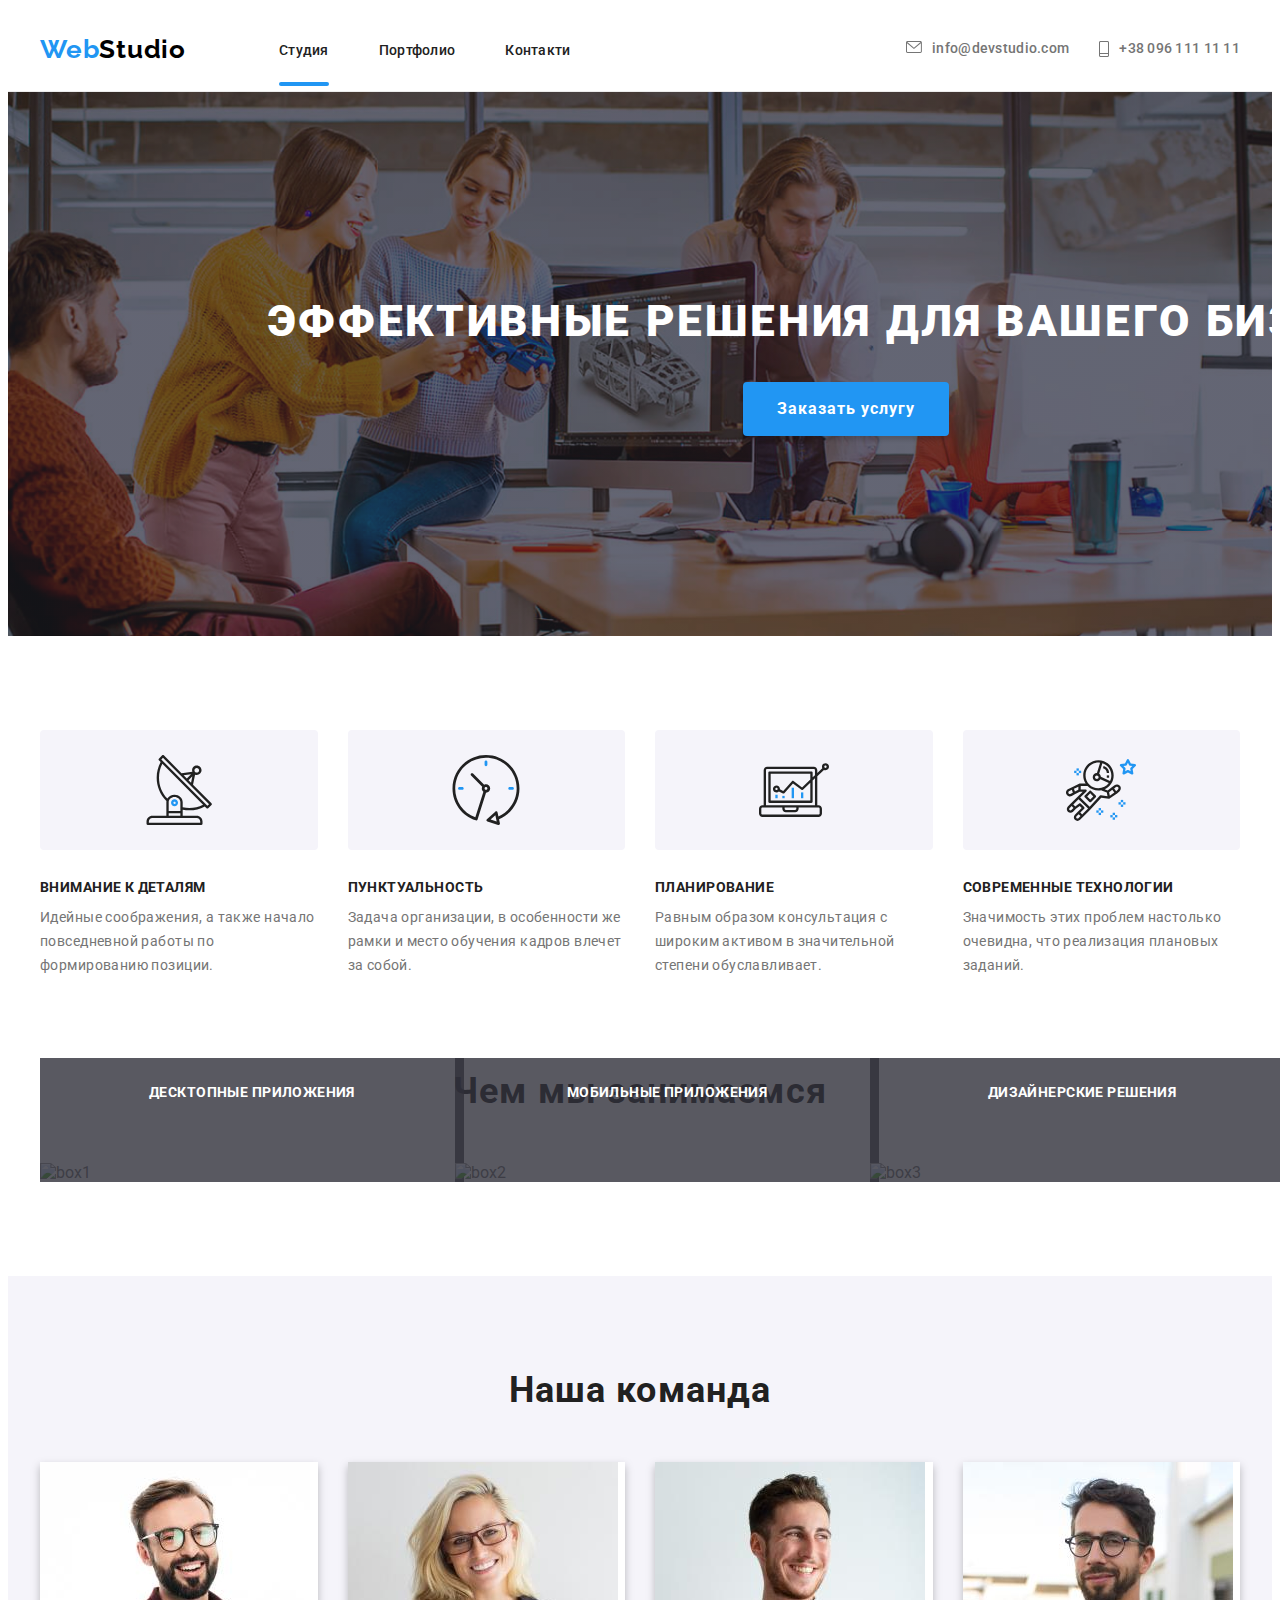
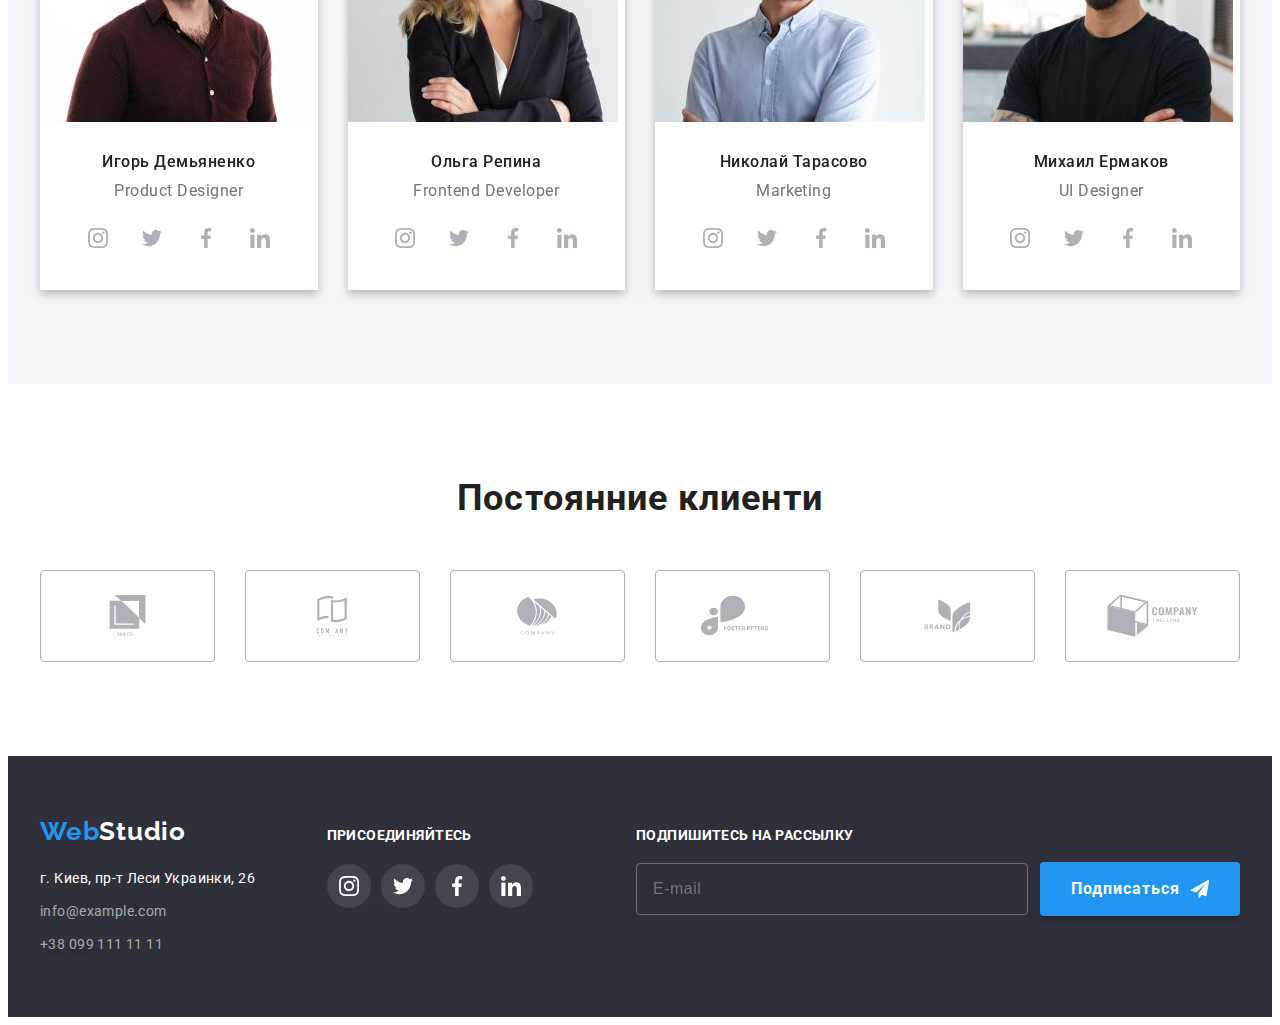
==== commit f7236ff1: "9" ====
--- a/index.html
+++ b/index.html
@@ -48,7 +48,7 @@
             <svg class="open-menu__icon" width="40" height="40">
               <use href="./images/icons.svg#icon-menu"></use>
             </svg>
-          </button>
+            </button>
           </nav>
 
           <ul class="header-list__contact list">
--- a/CSS/main.min.css
+++ b/CSS/main.min.css
@@ -1,2 +1,2 @@
-:root{--main-text-color: #212121;--hover-text-color: #2196f3;--hero-text-color: #fff;--second-text-color: #757575;--btn-bkground-v1: #2196f3;--btn-bkground-v2: #f5f4fa;--background-color: #2f303a}h1,h2,h3,h4,h5,h6,p{margin:0}ul{margin:0;padding:0}button{cursor:pointer}body{font-family:'Roboto', sans-serif;color:var(--second-text-color)}img{display:block;max-width:100%;height:auto}address{font-style:normal}.visually-hidden{position:absolute;white-space:nowrap;width:1px;height:1px;overflow:hidden;border:0;padding:0;clip:rect(0 0 0 0);clip-path:inset(50%);margin:-1px}.is-hidden{visibility:hidden;opacity:0;pointer-events:0}.list{list-style:none}.link{text-decoration:none}.container{padding-left:15px;padding-right:15px;margin:0 auto;width:100%}@media screen and (min-width: 480px){.container{width:480px}}@media screen and (min-width: 768px){.container{width:768px}}@media screen and (min-width: 1200px){.container{width:1200px}}.contact-item__button{border-radius:4px;border-color:rgba(0,0,0,0);font-family:inherit;background:rgba(0,0,0,0);color:var(--second-text-color);font-weight:500;font-size:14px;line-height:1.14;letter-spacing:.02em;display:flex;transition:color 250ms cubic-bezier(0.4, 0, 0.2, 1)}.contact-item__button:focus,.contact-item__button:hover{color:var(--hover-text-color)}@media screen and (min-width: 768px){.contact-item:not(:last-child){margin-bottom:10px}}@media screen and (min-width: 1200px){.contact-item:not(:last-child){margin-right:30px;margin-bottom:0}}.footer-form__submit{border-radius:4px;border-color:rgba(0,0,0,0);font-family:inherit;background:#2196F3;color:var(--hero-text-color);display:flex;text-align:center;justify-content:center;align-items:center;font-weight:700;font-size:16px;line-height:1.87;letter-spacing:.06em;width:200px;box-shadow:0px 4px 4px rgba(0,0,0,0.15);padding:10px 29px}@media screen and (min-width: 1200px){.footer-form__submit{margin-left:12px}}.hero__button{border-radius:4px;border-color:rgba(0,0,0,0);font-family:inherit;background:#2196F3;color:var(--hero-text-color);display:flex;text-align:center;justify-content:center;align-items:center;font-weight:700;font-size:16px;line-height:1.87;letter-spacing:.06em;padding:10px 32px;box-shadow:0 4px 4px rgba(0,0,0,0.15);margin:0 auto}.filter-button{border-radius:4px;border-color:rgba(0,0,0,0);font-family:inherit;background:var(--btn-bkground-v2);color:var(--main-text-color);display:flex;text-align:center;justify-content:center;align-items:center;font-weight:500;font-size:16px;line-height:1.62;letter-spacing:.03em;padding:6px 22px;transition:color 250ms cubic-bezier(0.4, 0, 0.2, 1),background-color 250ms cubic-bezier(0.4, 0, 0.2, 1),filter 250ms cubic-bezier(0.4, 0, 0.2, 1)}.filter-button:focus,.filter-button:hover{color:var(--hero-text-color);background-color:var(--btn-bkground-v1);filter:drop-shadow(0px 4px 4px rgba(0,0,0,0.25))}.modal__submit{border-radius:4px;border-color:rgba(0,0,0,0);font-family:inherit;background:#2196F3;color:var(--hero-text-color);display:flex;text-align:center;justify-content:center;align-items:center;font-weight:700;font-size:16px;line-height:1.87;letter-spacing:.06em;width:200px;height:50px;box-shadow:0px 4px 4px rgba(0,0,0,0.15);margin:0 auto;margin-top:30px}.modal__submit:focus{background:#188CE8}.section-title{text-align:center;margin-bottom:30px;font-weight:700;font-size:28px;line-height:1.18;letter-spacing:.03em}@media screen and (min-width: 1200px){.section-title{font-weight:700;font-size:36px;line-height:1.16;letter-spacing:.03em;margin-bottom:50px}}.backdrop{width:100vw;height:100vh;background-color:rgba(0,0,0,0.2);position:fixed;top:0;left:0;transition:opacity 1000ms cubic-bezier(0.4, 0, 0.2, 1),scale 1000ms cubic-bezier(0.4, 0, 0.2, 1),visibility 1000ms cubic-bezier(0.4, 0, 0.2, 1),rotate 1000ms cubic-bezier(0.4, 0, 0.2, 1)}.backdrop.is-hidden .modal{transform:scale(0) rotate(-380deg)}.modal{width:94%;min-height:581px;background-color:#fff;position:absolute;box-shadow:0px 1px 3px rgba(0,0,0,0.12),0px 1px 1px rgba(0,0,0,0.14),0px 2px 1px rgba(0,0,0,0.2);border-radius:4px;top:50%;left:50%;transform:scale(1) translate(-50%, -50%) rotate(0);transition:transform 1000ms;transform-origin:top left;padding:40px}@media screen and (min-width: 480px){.modal{width:450px}}@media screen and (min-width: 1200px){.modal{width:528px}}.modal__close{display:flex;text-align:center;justify-content:center;align-items:center;position:absolute;top:8px;right:8px;width:30px;height:30px;background-color:transparent;border:1px solid rgba(0,0,0,0.1);border-radius:50%;transition:color 250ms cubic-bezier(0.4, 0, 0.2, 1)}.modal__close:focus,.modal__close:hover{color:var(--hover-text-color)}.modal__close-icon{fill:currentColor}.modal__title{font-weight:700;font-size:20px;line-height:1.5;letter-spacing:.03em;text-align:center;color:#212121;margin-bottom:12px}@media screen and (min-width: 1200px){.modal__title{font-weight:700;font-size:20px;line-height:1.15;letter-spacing:.03em}}.modal-form__field{margin-bottom:10px}.form__input-wrap{position:relative}.form__input{width:100%;height:40px;border:1px solid rgba(33,33,33,0.2);box-sizing:border-box;border-radius:4px;outline:none;padding-left:25px;padding-right:10px;background-color:transparent;color:#212121;transition:border-color 250ms cubic-bezier(0.4, 0, 0.2, 1)}.form__input:focus{border-color:#2196F3}.form__input::placeholder{font-size:12px;color:rgba(117,117,117,0.5)}.form__input-icon{position:absolute;top:50%;transform:translateY(-50%);left:5px;fill:var(--main-text-color);transition:fill 250ms cubic-bezier(0.4, 0, 0.2, 1)}.form__input:focus+.form__input-icon{fill:#2196F3}.form__text{width:100%;height:120px;margin-bottom:10px;border:1px solid rgba(33,33,33,0.2);box-sizing:border-box;border-radius:4px;outline:none;padding:12px 16px;background-color:transparent;color:#212121;resize:none;transition:border-color 250ms cubic-bezier(0.4, 0, 0.2, 1)}.form__text:focus{border-color:#2196F3}.form__text::placeholder{font-size:12px;color:rgba(117,117,117,0.5)}.form__name-label{font-weight:400;font-size:12px;line-height:1.67;letter-spacing:.01em;display:block;margin-bottom:4px;color:#757575}.form__check-text{display:flex;text-align:center;justify-content:center;align-items:center;font-weight:400;font-size:12px;line-height:1.16;letter-spacing:.03em;color:#757575}.form__check-text span{width:16px;height:15px;border:1px solid #000000;border-radius:2px;margin-right:9px;display:flex;align-items:center}@media screen and (min-width: 1200px){.form__check-text{font-weight:400;font-size:14px;line-height:1.71;letter-spacing:.03em}}.form__check:checked+.form__check-text span{background:#2196F3;border:none}.form__icon-check{fill:#fff}.form__check-link{text-decoration-line:underline;color:#2196F3;margin-left:5px}.socials{display:flex;text-align:center;justify-content:center;align-items:center}.socials__item{width:44px;height:44px}.socials__item+.socials__item{margin-left:10px}.socials__link{display:flex;text-align:center;justify-content:center;align-items:center;width:100%;height:100%;border-radius:50%;background:#fff;color:#afb1b8;transition:color 250ms cubic-bezier(0.4, 0, 0.2, 1),background-color 250ms cubic-bezier(0.4, 0, 0.2, 1)}.socials__link:focus,.socials__link:hover{background-color:var(--hover-text-color);color:var(--hero-text-color)}.socials__icon{fill:currentColor}.header{border-bottom:1px solid #ececec;padding-top:16px;padding-bottom:16px}@media screen and (min-width: 768px){.header{padding-top:26px;padding-bottom:26px}}@media screen and (min-width: 768px){.header__container{display:flex;align-items:center;justify-content:space-between}}.header__navigation{display:flex;align-items:center}.header__logo{font-weight:700;font-size:26px;line-height:1.19;letter-spacing:.03em;font-family:Raleway;color:#000;text-decoration:none}@media screen and (min-width: 768px){.header__logo{margin-right:88px}}@media screen and (min-width: 1200px){.header__logo{margin-right:93px}}.logo{color:#2196f3}.header-list{display:none}@media screen and (min-width: 768px){.header-list{display:flex}}.header-list__item:not(:last-child){margin-right:50px}.header-list__link{font-weight:500;font-size:14px;line-height:1.14;letter-spacing:.02em;color:var(--main-text-color);transition:color 250ms cubic-bezier(0.4, 0, 0.2, 1);position:relative}.header-list__link:focus,.header-list__link:hover{color:var(--hover-text-color)}.header-list__link.curent::after{content:'';width:100%;height:4px;background-color:var(--btn-bkground-v1);border-radius:2px;position:absolute;left:0;bottom:-28px}.header-list__contact{display:none}@media screen and (min-width: 768px){.header-list__contact{display:flex;flex-direction:column;justify-content:flex-end}}@media screen and (min-width: 1200px){.header-list__contact{display:flex;flex-direction:row}}.contact-item__icon{fill:currentColor;margin-right:10px}.open-menu-btn{margin-left:auto;display:flex;text-align:center;justify-content:center;align-items:center;position:absolute;margin-bottom:30px;top:10px;right:15px;width:40px;height:40px;background-color:transparent;border:none;color:#000}.open-menu-btn:focus,.open-menu-btn:hover{color:var(--hover-text-color)}@media screen and (min-width: 768px){.open-menu-btn{display:none}}.open-menu__icon{fill:currentColor}.mob-menu{position:fixed;background-color:#fff;width:100vw;height:100vh;top:0;z-index:5;padding-top:48px;padding-bottom:48px;padding-left:40px;padding-right:25px}.mob-menu .container{display:flex;height:100%;width:100%;flex-direction:column;justify-content:space-between}.close-menu-btn{display:flex;text-align:center;justify-content:center;align-items:center;position:absolute;top:21px;right:25px;width:40px;height:40px;background-color:transparent;border:none;color:#212121}.close-menu-btn:focus,.close-menu-btn:hover{color:var(--hover-text-color)}.close-menu__icon{fill:currentColor}.mob-menu__item:not(:last-child){margin-bottom:43px}.mob-menu__link{font-weight:500;font-size:40px;line-height:calc(47 / 40);text-align:center;letter-spacing:0.02em;color:#212121}.mob-menu__link:focus,.mob-menu__link:hover{color:var(--hover-text-color)}.mob-menu-contact-item:not(:last-child){margin-bottom:32px}.mob-menu-contact-item__button--tel{font-weight:500;font-size:34px;line-height:1.18;letter-spacing:.02em;color:#2196F3}.mob-menu-contact-item__button--mail{font-weight:500;font-size:24px;line-height:1.16;letter-spacing:.02em;color:#757575}.mob-menu-contact{margin-bottom:64px}.mob-menu-socials{display:flex;justify-content:space-between}.mob-menu-socials__item:not(:last-child){margin-right:20px}.mob-menu-socials__item:not(:last-child)::after{content:"";position:relative;left:10px;top:0;width:22px;height:0px;border:1px solid rgba(33,33,33,0.2);transform:rotate(90deg)}.mob-menu-socials__link{font-weight:500;font-size:18px;line-height:1.22;letter-spacing:.02em;color:#2196F3;text-decoration:none}.footer{background-color:var(--background-color);color:#fff;padding-top:60px;padding-bottom:60px}.footer__container{display:flex;flex-wrap:wrap;flex-direction:column}@media screen and (min-width: 768px){.footer__container{flex-direction:row;justify-content:center;align-items:baseline}}@media screen and (min-width: 1200px){.footer__container{justify-content:space-between;align-items:baseline;flex-wrap:nowrap}}@media screen and (min-width: 768px){.footer__container-item{flex-basis:calc(100% / 2 - 30px)}}@media screen and (min-width: 1200px){.footer__container-item{flex-basis:calc(100% / 3 - 30px)}}.footer__adress-container{margin-bottom:60px}@media screen and (min-width: 1200px){.footer__adress-container{margin-bottom:0}}.footer__logo{display:flex;justify-content:center;font-weight:700;font-size:24px;line-height:1.17;letter-spacing:.03em;font-family:Raleway;margin-bottom:20px;text-decoration:none;color:#fff}@media screen and (min-width: 1200px){.footer__logo{font-weight:700;font-size:26px;line-height:1.19;letter-spacing:.03em;justify-content:start}}.footer__contact{font-weight:400;font-size:14px;line-height:1.71;letter-spacing:.03em;font-style:normal;display:flex;flex-direction:column;align-items:center}@media screen and (min-width: 1200px){.footer__contact{align-items:flex-start}}.contact-container:not(:last-child){margin-bottom:8px}@media screen and (min-width: 1200px){.contact-container:not(:last-child){margin-bottom:9px}}.footer__mail{color:rgba(255,255,255,0.6)}.footer__tel{color:rgba(255,255,255,0.6);text-shadow:0 4px 4px rgba(0,0,0,0.25)}.footer__social-container{margin-bottom:60px}@media screen and (min-width: 1200px){.footer__social-container{margin-bottom:0;margin-left:70px}}.footer__social-title{font-weight:700;font-size:14px;line-height:1.14;letter-spacing:.03em;display:flex;text-transform:uppercase;color:var(--hero-text-color);margin-bottom:20px;justify-content:center}@media screen and (min-width: 1200px){.footer__social-title{justify-content:start}}@media screen and (min-width: 1200px){.footer__socials{justify-content:start}}.footer__socials-link{color:#fff;background-color:rgba(255,255,255,0.1)}.comand-social-icon{fill:currentColor}.footer__form-container{display:flex;flex-direction:column;align-items:center}@media screen and (min-width: 1200px){.footer__form-container{margin-left:93px;align-items:flex-start}}.footer-form__title{font-weight:700;font-size:14px;line-height:1.14;letter-spacing:.03em;text-transform:uppercase;color:#FFFFFF;margin-bottom:20px}.footer-form{display:flex;flex-direction:column;align-items:center}@media screen and (min-width: 1200px){.footer-form{flex-direction:row;height:50px}}.footer-form__input{font-weight:400;font-size:16px;line-height:1.25;letter-spacing:.03em;width:430px;border:1px solid rgba(255,255,255,0.3);filter:drop-shadow(0px 4px 4px rgba(0,0,0,0.15));border-radius:4px;padding:15px 16px;background-color:transparent;color:rgba(255,255,255,0.6);margin-bottom:20px}@media screen and (min-width: 768px){.footer-form__input{width:450px}}@media screen and (min-width: 1200px){.footer-form__input{width:358px;margin-bottom:0}}.footer-form__submit-send{margin-left:10px;fill:currentColor}.hero{width:100%;background-color:var(--background-color);background-image:linear-gradient(rgba(47,48,58,0.4), rgba(47,48,58,0.4)),url(../images/mob_header_1x.png);background-repeat:no-repeat;background-position:center;background-size:cover}@media (min-device-pixel-ratio: 2), (min-resolution: 2dppx){.hero{background-image:linear-gradient(rgba(47,48,58,0.4), rgba(47,48,58,0.4)),url(../images/mob_header_img_2x.png)}}@media screen and (min-width: 768px){.hero{background-image:linear-gradient(rgba(47,48,58,0.4), rgba(47,48,58,0.4)),url(../images/tab_header_img_1x.png)}}@media screen and (min-width: 768px) and (min-device-pixel-ratio: 2), screen and (min-width: 768px) and (min-resolution: 2dppx){.hero{background-image:linear-gradient(rgba(47,48,58,0.4), rgba(47,48,58,0.4)),url(../images/tab_header_img_2x.png)}}@media screen and (min-width: 768px) and (min-width: 1200px){.hero{background-image:linear-gradient(rgba(47,48,58,0.4), rgba(47,48,58,0.4)),url(../images/desk_header_img_1x.png)}}@media screen and (min-width: 768px) and (min-width: 1200px) and (min-device-pixel-ratio: 2), screen and (min-width: 768px) and (min-width: 1200px) and (min-resolution: 2dppx){.hero{background-image:linear-gradient(rgba(47,48,58,0.4), rgba(47,48,58,0.4)),url(../images/desk_header_img_2x.png)}}.hero .hero__container{display:flex;flex-direction:column;align-items:center;padding-top:118px;padding-bottom:118px}@media screen and (min-width: 768px){.hero .hero__container{padding:118px 60px}}@media screen and (min-width: 1200px){.hero .hero__container{padding-top:200px;padding-bottom:200px}}.hero .hero__title{display:flex;text-align:center;justify-content:center;align-items:center;font-weight:900;font-size:26px;line-height:1.62;letter-spacing:.06em;text-transform:uppercase;color:var(--hero-text-color);margin-bottom:30px}@media screen and (min-width: 1200px){.hero .hero__title{font-weight:900;font-size:44px;line-height:1.36;letter-spacing:.06em}}.benefits{padding-top:60px;padding-bottom:60px}@media screen and (min-width: 1200px){.benefits{padding-top:94px;padding-bottom:94px}}.benefits-list{margin-bottom:-30px}@media screen and (min-width: 768px){.benefits-list{display:flex;flex-wrap:wrap;margin-right:-30px}}.benefits-list__item{margin-bottom:30px}@media screen and (min-width: 768px){.benefits-list__item{flex-basis:calc(100% / 2 - 30px);margin-right:30px}}@media screen and (min-width: 1200px){.benefits-list__item{flex-basis:calc(100% / 4 - 30px)}}.benefits-list__tittle{font-weight:700;font-size:14px;line-height:1.14;letter-spacing:.03em;text-transform:uppercase;color:var(--main-text-color);margin-bottom:10px}@media screen and (max-width: 767px){.benefits-list__tittle{display:flex;justify-content:center}}.benefits-list__icon-field{display:flex;text-align:center;justify-content:center;align-items:center;width:100%;height:120px;background:#f5f4fa;border-radius:4px;margin-bottom:30px}.benefits-list__text{font-weight:400;font-size:14px;line-height:1.71;letter-spacing:.03em}.examples{padding-bottom:94px}@media screen and (max-width: 1199px){.examples{display:none}}.examples__container{flex-direction:column}.examples__title{color:var(--main-text-color)}.examles-list{display:flex;justify-content:space-between}.examles-list__item{position:relative}.examles-list__item:not(:last-child){margin-right:30px}.examles-list__container{width:100%;height:70px;background-color:rgba(47,48,58,0.8);position:absolute;bottom:0;left:0;padding:27px}.examles-list__text{font-weight:700;font-size:14px;line-height:1.14;letter-spacing:.03em;text-align:center;text-transform:uppercase;color:#fff}.comand{background-color:var(--btn-bkground-v2);padding-top:60px;padding-bottom:60px}@media screen and (min-width: 1200px){.comand{padding-top:94px;padding-bottom:94px}}.comand__title{color:var(--main-text-color)}.comand-list{margin-bottom:-30px}@media screen and (min-width: 768px){.comand-list{display:flex;flex-wrap:wrap;margin-right:-30px}}.comand-list__item{background-color:#fff;margin-bottom:30px;filter:drop-shadow(0px 4px 4px rgba(0,0,0,0.25))}@media screen and (min-width: 768px){.comand-list__item{flex-basis:calc(100% / 2 - 30px);margin-right:30px}}@media screen and (min-width: 1200px){.comand-list__item{flex-basis:calc(100% / 4 - 30px)}}.comand-list__content{padding-top:30px;padding-bottom:30px}.comand-list__member{font-weight:500;font-size:16px;line-height:1.19;letter-spacing:.03em;text-align:center;color:var(--main-text-color);margin-bottom:10px}.comand-list__job{font-weight:400;font-size:16px;line-height:1.19;letter-spacing:.03em;text-align:center;margin-bottom:16px}.clients{padding-top:60px;padding-bottom:60px}@media screen and (min-width: 1200px){.clients{padding-top:94px;padding-bottom:94px}}.clients__title{color:var(--main-text-color)}.clients-list{margin-bottom:-30px;display:flex;flex-wrap:wrap;margin-right:-30px}.clients-list__item{width:210px;height:92px;margin-bottom:30px;flex-basis:calc(100% / 2 - 30px);margin-right:30px}@media screen and (min-width: 768px){.clients-list__item{flex-basis:calc(100% / 3 - 30px)}}@media screen and (min-width: 1200px){.clients-list__item{flex-basis:calc(100% / 6 - 30px)}}.clients-list__link{display:flex;text-align:center;justify-content:center;align-items:center;width:100%;height:100%;border:1px solid #afb1b8;box-sizing:border-box;border-radius:4px;color:#afb1b8;transition:color 250ms cubic-bezier(0.4, 0, 0.2, 1),border-color 250ms cubic-bezier(0.4, 0, 0.2, 1)}.clients-list__link:focus,.clients-list__link:hover{border-color:var(--hover-text-color);color:var(--hover-text-color)}.clients-list__icon{fill:currentColor}.filter{padding-top:60px;padding-bottom:60px}@media screen and (min-width: 1200px){.filter{padding-top:94px;padding-bottom:94px}}.portfolio-container{flex-direction:column;align-items:center}.filter-list{display:flex;margin-bottom:calc(50px - 15px);flex-wrap:wrap}@media screen and (min-width: 768px){.filter-list{flex-wrap:nowrap;justify-content:center}}.filter-item{margin-bottom:15px}.filter-item:not(:last-child){margin-right:8px}.results-list{display:flex;flex-wrap:wrap;margin-right:-30px;margin-bottom:-30px}.results-item{border:1px solid #eee;background-color:#fff;margin-right:30px;margin-bottom:30px;transition:filter 250ms cubic-bezier(0.4, 0, 0.2, 1)}.results-item:focus,.results-item:hover{filter:drop-shadow(0px 4px 4px rgba(0,0,0,0.25))}.results-item:focus .result-description,.results-item:hover .result-description{transform:translateY(0)}@media screen and (min-width: 768px){.results-item{flex-basis:calc(100% / 2 - 30px)}}@media screen and (min-width: 1200px){.results-item{flex-basis:calc(100% / 3 - 30px)}}.results-content{padding:20px 24px}.results-name{font-weight:700;font-size:18px;line-height:2;letter-spacing:.06em;color:var(--main-text-color);margin-bottom:4px}.results-group{font-weight:400;font-size:16px;line-height:1.87;letter-spacing:.03em}.result-img-container{position:relative;overflow:hidden}.result-description{font-weight:400;font-size:18px;line-height:1.56;letter-spacing:.03em;color:var(--hero-text-color);padding:63px 24px;background-color:rgba(33,150,243,0.9);height:100%;margin-top:-1px;margin-left:-1px;margin-right:-1px;position:absolute;top:0;left:0;transform:translatey(101%);transition:transform 250ms cubic-bezier(0.4, 0, 0.2, 1);overflow:auto}
+:root{--main-text-color: #212121;--hover-text-color: #2196f3;--hero-text-color: #fff;--second-text-color: #757575;--btn-bkground-v1: #2196f3;--btn-bkground-v2: #f5f4fa;--background-color: #2f303a}h1,h2,h3,h4,h5,h6,p{margin:0}ul{margin:0;padding:0}button{cursor:pointer}body{font-family:'Roboto', sans-serif;color:var(--second-text-color)}img{display:block;max-width:100%;height:auto}address{font-style:normal}.visually-hidden{position:absolute;white-space:nowrap;width:1px;height:1px;overflow:hidden;border:0;padding:0;clip:rect(0 0 0 0);clip-path:inset(50%);margin:-1px}.is-hidden{visibility:hidden;opacity:0;pointer-events:0}.list{list-style:none}.link{text-decoration:none}.container{padding-left:15px;padding-right:15px;margin:0 auto;width:100%}@media screen and (min-width: 480px){.container{width:480px}}@media screen and (min-width: 768px){.container{width:768px}}@media screen and (min-width: 1200px){.container{width:1200px}}.contact-item__button{border-radius:4px;border-color:rgba(0,0,0,0);font-family:inherit;background:rgba(0,0,0,0);color:var(--second-text-color);font-weight:500;font-size:14px;line-height:1.14;letter-spacing:.02em;display:flex;transition:color 250ms cubic-bezier(0.4, 0, 0.2, 1)}.contact-item__button:focus,.contact-item__button:hover{color:var(--hover-text-color)}@media screen and (min-width: 768px){.contact-item:not(:last-child){margin-bottom:10px}}@media screen and (min-width: 1200px){.contact-item:not(:last-child){margin-right:30px;margin-bottom:0}}.footer-form__submit{border-radius:4px;border-color:rgba(0,0,0,0);font-family:inherit;background:#2196F3;color:var(--hero-text-color);display:flex;text-align:center;justify-content:center;align-items:center;font-weight:700;font-size:16px;line-height:1.87;letter-spacing:.06em;width:200px;box-shadow:0px 4px 4px rgba(0,0,0,0.15);padding:10px 29px}@media screen and (min-width: 1200px){.footer-form__submit{margin-left:12px}}.hero__button{border-radius:4px;border-color:rgba(0,0,0,0);font-family:inherit;background:#2196F3;color:var(--hero-text-color);display:flex;text-align:center;justify-content:center;align-items:center;font-weight:700;font-size:16px;line-height:1.87;letter-spacing:.06em;padding:10px 32px;box-shadow:0 4px 4px rgba(0,0,0,0.15);margin:0 auto}.filter-button{border-radius:4px;border-color:rgba(0,0,0,0);font-family:inherit;background:var(--btn-bkground-v2);color:var(--main-text-color);display:flex;text-align:center;justify-content:center;align-items:center;font-weight:500;font-size:16px;line-height:1.62;letter-spacing:.03em;padding:6px 22px;transition:color 250ms cubic-bezier(0.4, 0, 0.2, 1),background-color 250ms cubic-bezier(0.4, 0, 0.2, 1),filter 250ms cubic-bezier(0.4, 0, 0.2, 1)}.filter-button:focus,.filter-button:hover{color:var(--hero-text-color);background-color:var(--btn-bkground-v1);filter:drop-shadow(0px 4px 4px rgba(0,0,0,0.25))}.modal__submit{border-radius:4px;border-color:rgba(0,0,0,0);font-family:inherit;background:#2196F3;color:var(--hero-text-color);display:flex;text-align:center;justify-content:center;align-items:center;font-weight:700;font-size:16px;line-height:1.87;letter-spacing:.06em;width:200px;height:50px;box-shadow:0px 4px 4px rgba(0,0,0,0.15);margin:0 auto;margin-top:30px}.modal__submit:focus{background:#188CE8}.section-title{text-align:center;margin-bottom:30px;font-weight:700;font-size:28px;line-height:1.18;letter-spacing:.03em}@media screen and (min-width: 1200px){.section-title{font-weight:700;font-size:36px;line-height:1.16;letter-spacing:.03em;margin-bottom:50px}}.backdrop{width:100vw;height:100vh;background-color:rgba(0,0,0,0.2);position:fixed;top:0;left:0;transition:opacity 1000ms cubic-bezier(0.4, 0, 0.2, 1),scale 1000ms cubic-bezier(0.4, 0, 0.2, 1),visibility 1000ms cubic-bezier(0.4, 0, 0.2, 1),rotate 1000ms cubic-bezier(0.4, 0, 0.2, 1)}.backdrop.is-hidden .modal{transform:scale(0) rotate(-380deg)}.modal{width:94%;min-height:581px;background-color:#fff;position:absolute;box-shadow:0px 1px 3px rgba(0,0,0,0.12),0px 1px 1px rgba(0,0,0,0.14),0px 2px 1px rgba(0,0,0,0.2);border-radius:4px;top:50%;left:50%;transform:scale(1) translate(-50%, -50%) rotate(0);transition:transform 1000ms;transform-origin:top left;padding:40px}@media screen and (min-width: 480px){.modal{width:450px}}@media screen and (min-width: 1200px){.modal{width:528px}}.modal__close{display:flex;text-align:center;justify-content:center;align-items:center;position:absolute;top:8px;right:8px;width:30px;height:30px;background-color:transparent;border:1px solid rgba(0,0,0,0.1);border-radius:50%;transition:color 250ms cubic-bezier(0.4, 0, 0.2, 1)}.modal__close:focus,.modal__close:hover{color:var(--hover-text-color)}.modal__close-icon{fill:currentColor}.modal__title{font-weight:700;font-size:20px;line-height:1.5;letter-spacing:.03em;text-align:center;color:#212121;margin-bottom:12px}@media screen and (min-width: 1200px){.modal__title{font-weight:700;font-size:20px;line-height:1.15;letter-spacing:.03em}}.modal-form__field{margin-bottom:10px}.form__input-wrap{position:relative}.form__input{width:100%;height:40px;border:1px solid rgba(33,33,33,0.2);box-sizing:border-box;border-radius:4px;outline:none;padding-left:25px;padding-right:10px;background-color:transparent;color:#212121;transition:border-color 250ms cubic-bezier(0.4, 0, 0.2, 1)}.form__input:focus{border-color:#2196F3}.form__input::placeholder{font-size:12px;color:rgba(117,117,117,0.5)}.form__input-icon{position:absolute;top:50%;transform:translateY(-50%);left:5px;fill:var(--main-text-color);transition:fill 250ms cubic-bezier(0.4, 0, 0.2, 1)}.form__input:focus+.form__input-icon{fill:#2196F3}.form__text{width:100%;height:120px;margin-bottom:10px;border:1px solid rgba(33,33,33,0.2);box-sizing:border-box;border-radius:4px;outline:none;padding:12px 16px;background-color:transparent;color:#212121;resize:none;transition:border-color 250ms cubic-bezier(0.4, 0, 0.2, 1)}.form__text:focus{border-color:#2196F3}.form__text::placeholder{font-size:12px;color:rgba(117,117,117,0.5)}.form__name-label{font-weight:400;font-size:12px;line-height:1.67;letter-spacing:.01em;display:block;margin-bottom:4px;color:#757575}.form__check-text{display:flex;text-align:center;justify-content:center;align-items:center;font-weight:400;font-size:12px;line-height:1.16;letter-spacing:.03em;color:#757575}.form__check-text span{width:16px;height:15px;border:1px solid #000000;border-radius:2px;margin-right:9px;display:flex;align-items:center}@media screen and (min-width: 1200px){.form__check-text{font-weight:400;font-size:14px;line-height:1.71;letter-spacing:.03em}}.form__check:checked+.form__check-text span{background:#2196F3;border:none}.form__icon-check{fill:#fff}.form__check-link{text-decoration-line:underline;color:#2196F3;margin-left:5px}.socials{display:flex;text-align:center;justify-content:center;align-items:center}.socials__item{width:44px;height:44px}.socials__item+.socials__item{margin-left:10px}.socials__link{display:flex;text-align:center;justify-content:center;align-items:center;width:100%;height:100%;border-radius:50%;background:#fff;color:#afb1b8;transition:color 250ms cubic-bezier(0.4, 0, 0.2, 1),background-color 250ms cubic-bezier(0.4, 0, 0.2, 1)}.socials__link:focus,.socials__link:hover{background-color:var(--hover-text-color);color:var(--hero-text-color)}.socials__icon{fill:currentColor}.header{border-bottom:1px solid #ececec;padding-top:16px;padding-bottom:16px}@media screen and (min-width: 768px){.header{padding-top:26px;padding-bottom:26px}}@media screen and (min-width: 768px){.header__container{display:flex;align-items:center;justify-content:space-between}}.header__navigation{display:flex;align-items:center}.header__logo{font-weight:700;font-size:26px;line-height:1.19;letter-spacing:.03em;font-family:Raleway;color:#000;text-decoration:none}@media screen and (min-width: 768px){.header__logo{margin-right:88px}}@media screen and (min-width: 1200px){.header__logo{margin-right:93px}}.logo{color:#2196f3}.header-list{display:none}@media screen and (min-width: 768px){.header-list{display:flex}}.header-list__item:not(:last-child){margin-right:50px}.header-list__link{font-weight:500;font-size:14px;line-height:1.14;letter-spacing:.02em;color:var(--main-text-color);transition:color 250ms cubic-bezier(0.4, 0, 0.2, 1);position:relative}.header-list__link:focus,.header-list__link:hover{color:var(--hover-text-color)}.header-list__link.curent::after{content:'';width:100%;height:4px;background-color:var(--btn-bkground-v1);border-radius:2px;position:absolute;left:0;bottom:-28px}.header-list__contact{display:none}@media screen and (min-width: 768px){.header-list__contact{display:flex;flex-direction:column;justify-content:flex-end}}@media screen and (min-width: 1200px){.header-list__contact{display:flex;flex-direction:row}}.contact-item__icon{fill:currentColor;margin-right:10px}.open-menu-btn{margin-left:auto;display:flex;text-align:center;justify-content:center;align-items:center;position:relative;margin-bottom:30px;top:10px;right:15px;width:40px;height:40px;background-color:transparent;border:none;color:#000}.open-menu-btn:focus,.open-menu-btn:hover{color:var(--hover-text-color)}@media screen and (min-width: 768px){.open-menu-btn{display:none}}.open-menu__icon{fill:currentColor}.mob-menu{position:fixed;background-color:#fff;width:100vw;height:100vh;top:0;z-index:5;padding-top:48px;padding-bottom:48px;padding-left:40px;padding-right:25px}.mob-menu .container{display:flex;height:100%;width:100%;flex-direction:column;justify-content:space-between}@media screen and (min-width: 768px){.mob-menu{display:none}}.close-menu-btn{display:flex;text-align:center;justify-content:center;align-items:center;position:absolute;top:21px;right:25px;width:40px;height:40px;background-color:transparent;border:none;color:#212121}.close-menu-btn:focus,.close-menu-btn:hover{color:var(--hover-text-color)}.close-menu__icon{fill:currentColor}.mob-menu__item:not(:last-child){margin-bottom:43px}.mob-menu__link{font-weight:500;font-size:40px;line-height:calc(47 / 40);text-align:center;letter-spacing:0.02em;color:#212121}.mob-menu__link:focus,.mob-menu__link:hover{color:var(--hover-text-color)}.mob-menu-contact-item:not(:last-child){margin-bottom:32px}.mob-menu-contact-item__button--tel{font-weight:500;font-size:34px;line-height:1.18;letter-spacing:.02em;color:#2196F3}.mob-menu-contact-item__button--mail{font-weight:500;font-size:24px;line-height:1.16;letter-spacing:.02em;color:#757575}.mob-menu-contact{margin-bottom:64px}.mob-menu-socials{display:flex;justify-content:space-between}.mob-menu-socials__item:not(:last-child){margin-right:20px}.mob-menu-socials__item:not(:last-child)::after{content:"";position:relative;left:10px;top:0;width:22px;height:0px;border:1px solid rgba(33,33,33,0.2);transform:rotate(90deg)}.mob-menu-socials__link{font-weight:500;font-size:18px;line-height:1.22;letter-spacing:.02em;color:#2196F3;text-decoration:none}.footer{background-color:var(--background-color);color:#fff;padding-top:60px;padding-bottom:60px}.footer__container{display:flex;flex-wrap:wrap;flex-direction:column}@media screen and (min-width: 768px){.footer__container{flex-direction:row;justify-content:center;align-items:baseline}}@media screen and (min-width: 1200px){.footer__container{justify-content:space-between;align-items:baseline;flex-wrap:nowrap}}@media screen and (min-width: 768px){.footer__container-item{flex-basis:calc(100% / 2 - 30px)}}@media screen and (min-width: 1200px){.footer__container-item{flex-basis:calc(100% / 3 - 30px)}}.footer__adress-container{margin-bottom:60px}@media screen and (min-width: 1200px){.footer__adress-container{margin-bottom:0}}.footer__logo{display:flex;justify-content:center;font-weight:700;font-size:24px;line-height:1.17;letter-spacing:.03em;font-family:Raleway;margin-bottom:20px;text-decoration:none;color:#fff}@media screen and (min-width: 1200px){.footer__logo{font-weight:700;font-size:26px;line-height:1.19;letter-spacing:.03em;justify-content:start}}.footer__contact{font-weight:400;font-size:14px;line-height:1.71;letter-spacing:.03em;font-style:normal;display:flex;flex-direction:column;align-items:center}@media screen and (min-width: 1200px){.footer__contact{align-items:flex-start}}.contact-container:not(:last-child){margin-bottom:8px}@media screen and (min-width: 1200px){.contact-container:not(:last-child){margin-bottom:9px}}.footer__mail{color:rgba(255,255,255,0.6)}.footer__tel{color:rgba(255,255,255,0.6);text-shadow:0 4px 4px rgba(0,0,0,0.25)}.footer__social-container{margin-bottom:60px}@media screen and (min-width: 1200px){.footer__social-container{margin-bottom:0;margin-left:70px}}.footer__social-title{font-weight:700;font-size:14px;line-height:1.14;letter-spacing:.03em;display:flex;text-transform:uppercase;color:var(--hero-text-color);margin-bottom:20px;justify-content:center}@media screen and (min-width: 1200px){.footer__social-title{justify-content:start}}@media screen and (min-width: 1200px){.footer__socials{justify-content:start}}.footer__socials-link{color:#fff;background-color:rgba(255,255,255,0.1)}.comand-social-icon{fill:currentColor}.footer__form-container{display:flex;flex-direction:column;align-items:center}@media screen and (min-width: 1200px){.footer__form-container{margin-left:93px;align-items:flex-start}}.footer-form__title{font-weight:700;font-size:14px;line-height:1.14;letter-spacing:.03em;text-transform:uppercase;color:#FFFFFF;margin-bottom:20px}.footer-form{display:flex;flex-direction:column;align-items:center}@media screen and (min-width: 1200px){.footer-form{flex-direction:row;height:50px}}.footer-form__input{font-weight:400;font-size:16px;line-height:1.25;letter-spacing:.03em;max-width:430px;border:1px solid rgba(255,255,255,0.3);filter:drop-shadow(0px 4px 4px rgba(0,0,0,0.15));border-radius:4px;padding:15px 16px;background-color:transparent;color:rgba(255,255,255,0.6);margin-bottom:20px}@media screen and (min-width: 768px){.footer-form__input{width:450px}}@media screen and (min-width: 1200px){.footer-form__input{width:358px;margin-bottom:0}}.footer-form__submit-send{margin-left:10px;fill:currentColor}.hero{width:100%;background-color:var(--background-color);background-image:linear-gradient(rgba(47,48,58,0.4), rgba(47,48,58,0.4)),url(../images/mob_header_1x.png);background-repeat:no-repeat;background-position:center;background-size:cover}@media (min-device-pixel-ratio: 2), (min-resolution: 2dppx){.hero{background-image:linear-gradient(rgba(47,48,58,0.4), rgba(47,48,58,0.4)),url(../images/mob_header_img_2x.png)}}@media screen and (min-width: 768px){.hero{background-image:linear-gradient(rgba(47,48,58,0.4), rgba(47,48,58,0.4)),url(../images/tab_header_img_1x.png)}}@media screen and (min-width: 768px) and (min-device-pixel-ratio: 2), screen and (min-width: 768px) and (min-resolution: 2dppx){.hero{background-image:linear-gradient(rgba(47,48,58,0.4), rgba(47,48,58,0.4)),url(../images/tab_header_img_2x.png)}}@media screen and (min-width: 768px) and (min-width: 1200px){.hero{background-image:linear-gradient(rgba(47,48,58,0.4), rgba(47,48,58,0.4)),url(../images/desk_header_img_1x.png)}}@media screen and (min-width: 768px) and (min-width: 1200px) and (min-device-pixel-ratio: 2), screen and (min-width: 768px) and (min-width: 1200px) and (min-resolution: 2dppx){.hero{background-image:linear-gradient(rgba(47,48,58,0.4), rgba(47,48,58,0.4)),url(../images/desk_header_img_2x.png)}}.hero .hero__container{display:flex;flex-direction:column;align-items:center;padding:118px 60px}@media screen and (min-width: 768px){.hero .hero__container{padding:118px 204px}}@media screen and (min-width: 1200px){.hero .hero__container{padding:200px 238px}}.hero .hero__title{display:flex;text-align:center;justify-content:center;align-items:center;font-weight:900;font-size:26px;line-height:1.62;letter-spacing:.06em;text-transform:uppercase;color:var(--hero-text-color);margin-bottom:30px}@media screen and (min-width: 1200px){.hero .hero__title{font-weight:900;font-size:44px;line-height:1.36;letter-spacing:.06em}}.benefits{padding-top:60px;padding-bottom:60px}@media screen and (min-width: 1200px){.benefits{padding-top:94px;padding-bottom:94px}}.benefits-list{margin-bottom:-30px}@media screen and (min-width: 768px){.benefits-list{display:flex;flex-wrap:wrap;margin-right:-30px}}.benefits-list__item{margin-bottom:30px}@media screen and (min-width: 768px){.benefits-list__item{flex-basis:calc(100% / 2 - 30px);margin-right:30px}}@media screen and (min-width: 1200px){.benefits-list__item{flex-basis:calc(100% / 4 - 30px)}}.benefits-list__tittle{font-weight:700;font-size:14px;line-height:1.14;letter-spacing:.03em;text-transform:uppercase;color:var(--main-text-color);margin-bottom:10px}@media screen and (max-width: 767px){.benefits-list__tittle{display:flex;justify-content:center}}.benefits-list__icon-field{display:flex;text-align:center;justify-content:center;align-items:center;width:100%;height:120px;background:#f5f4fa;border-radius:4px;margin-bottom:30px}.benefits-list__text{font-weight:400;font-size:14px;line-height:1.71;letter-spacing:.03em}.examples{padding-bottom:94px}@media screen and (max-width: 1199px){.examples{display:none}}.examples__container{flex-direction:column}.examples__title{color:var(--main-text-color)}.examles-list{display:flex;justify-content:space-between}.examles-list__item{position:relative}.examles-list__item:not(:last-child){margin-right:30px}.examles-list__container{width:100%;height:70px;background-color:rgba(47,48,58,0.8);position:absolute;bottom:0;left:0;padding:27px}.examles-list__text{font-weight:700;font-size:14px;line-height:1.14;letter-spacing:.03em;text-align:center;text-transform:uppercase;color:#fff}.comand{background-color:var(--btn-bkground-v2);padding-top:60px;padding-bottom:60px}@media screen and (min-width: 1200px){.comand{padding-top:94px;padding-bottom:94px}}.comand__title{color:var(--main-text-color)}.comand-list{margin-bottom:-30px}@media screen and (min-width: 768px){.comand-list{display:flex;flex-wrap:wrap;margin-right:-30px}}.comand-list__item{background-color:#fff;margin-bottom:30px;filter:drop-shadow(0px 4px 4px rgba(0,0,0,0.25))}@media screen and (min-width: 768px){.comand-list__item{flex-basis:calc(100% / 2 - 30px);margin-right:30px}}@media screen and (min-width: 1200px){.comand-list__item{flex-basis:calc(100% / 4 - 30px)}}.comand-list__content{padding-top:30px;padding-bottom:30px}.comand-list__member{font-weight:500;font-size:16px;line-height:1.19;letter-spacing:.03em;text-align:center;color:var(--main-text-color);margin-bottom:10px}.comand-list__job{font-weight:400;font-size:16px;line-height:1.19;letter-spacing:.03em;text-align:center;margin-bottom:16px}.clients{padding-top:60px;padding-bottom:60px}@media screen and (min-width: 1200px){.clients{padding-top:94px;padding-bottom:94px}}.clients__title{color:var(--main-text-color)}.clients-list{margin-bottom:-30px;display:flex;flex-wrap:wrap;margin-right:-30px}.clients-list__item{width:210px;height:92px;margin-bottom:30px;flex-basis:calc(100% / 2 - 30px);margin-right:30px}@media screen and (min-width: 768px){.clients-list__item{flex-basis:calc(100% / 3 - 30px)}}@media screen and (min-width: 1200px){.clients-list__item{flex-basis:calc(100% / 6 - 30px)}}.clients-list__link{display:flex;text-align:center;justify-content:center;align-items:center;width:100%;height:100%;border:1px solid #afb1b8;box-sizing:border-box;border-radius:4px;color:#afb1b8;transition:color 250ms cubic-bezier(0.4, 0, 0.2, 1),border-color 250ms cubic-bezier(0.4, 0, 0.2, 1)}.clients-list__link:focus,.clients-list__link:hover{border-color:var(--hover-text-color);color:var(--hover-text-color)}.clients-list__icon{fill:currentColor}.filter{padding-top:60px;padding-bottom:60px}@media screen and (min-width: 1200px){.filter{padding-top:94px;padding-bottom:94px}}.portfolio-container{flex-direction:column;align-items:center}.filter-list{display:flex;margin-bottom:calc(40px - 15px);flex-wrap:wrap}@media screen and (min-width: 768px){.filter-list{flex-wrap:nowrap;justify-content:center;margin-bottom:calc(30px - 15px)}}@media screen and (min-width: 1200px){.filter-list{margin-bottom:calc(50px - 15px)}}.filter-item{margin-bottom:15px}.filter-item:not(:last-child){margin-right:8px}.results-list{display:flex;flex-wrap:wrap;margin-right:-30px;margin-bottom:-30px}.results-item{border:1px solid #eee;background-color:#fff;margin-right:30px;margin-bottom:30px;transition:filter 250ms cubic-bezier(0.4, 0, 0.2, 1)}.results-item:focus,.results-item:hover{filter:drop-shadow(0px 4px 4px rgba(0,0,0,0.25))}.results-item:focus .result-description,.results-item:hover .result-description{transform:translateY(0)}@media screen and (min-width: 768px){.results-item{flex-basis:calc(100% / 2 - 30px)}}@media screen and (min-width: 1200px){.results-item{flex-basis:calc(100% / 3 - 30px)}}.results-content{padding:20px 24px}.results-name{font-weight:700;font-size:18px;line-height:2;letter-spacing:.06em;color:var(--main-text-color);margin-bottom:4px}.results-group{font-weight:400;font-size:16px;line-height:1.87;letter-spacing:.03em}.result-img-container{position:relative;overflow:hidden}.result-description{font-weight:400;font-size:18px;line-height:1.56;letter-spacing:.03em;color:var(--hero-text-color);padding:63px 24px;background-color:rgba(33,150,243,0.9);height:100%;margin-top:-1px;margin-left:-1px;margin-right:-1px;position:absolute;top:0;left:0;transform:translatey(101%);transition:transform 250ms cubic-bezier(0.4, 0, 0.2, 1);overflow:auto}
 /*# sourceMappingURL=main.min.css.map */